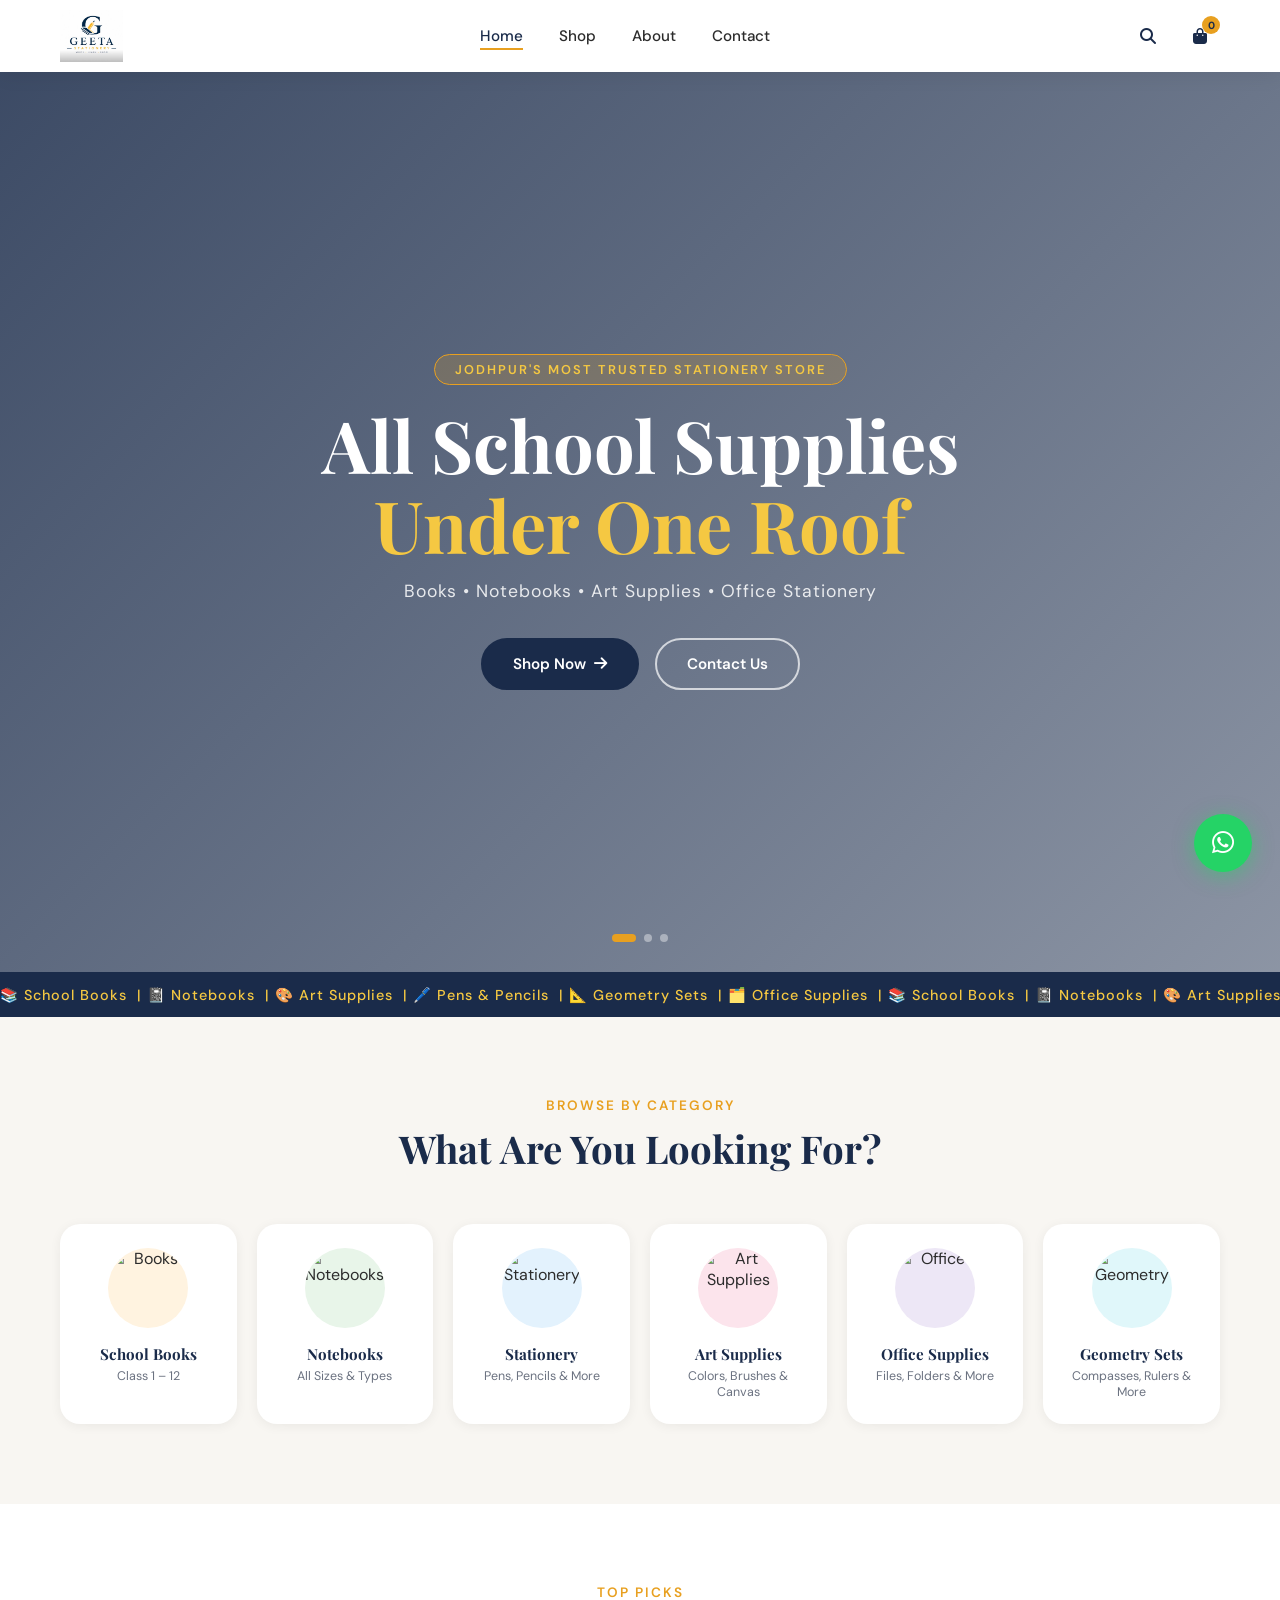
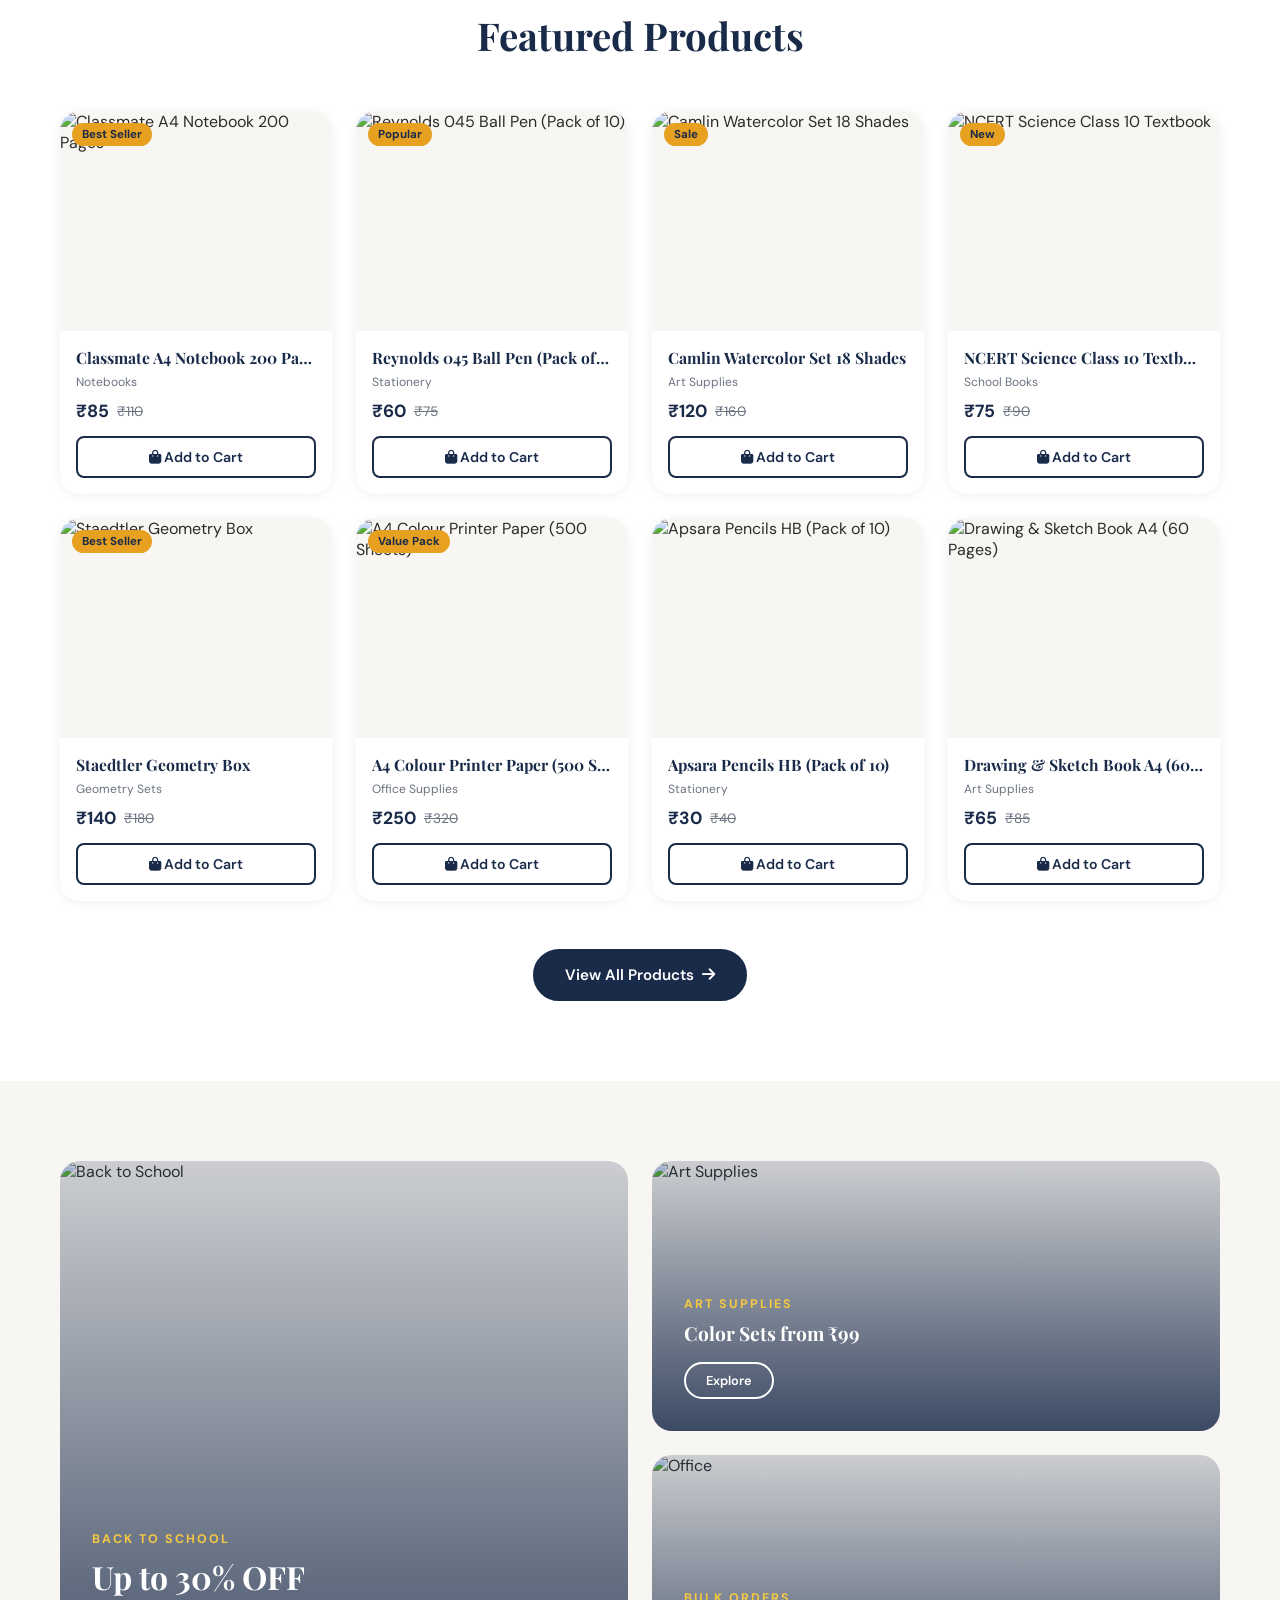
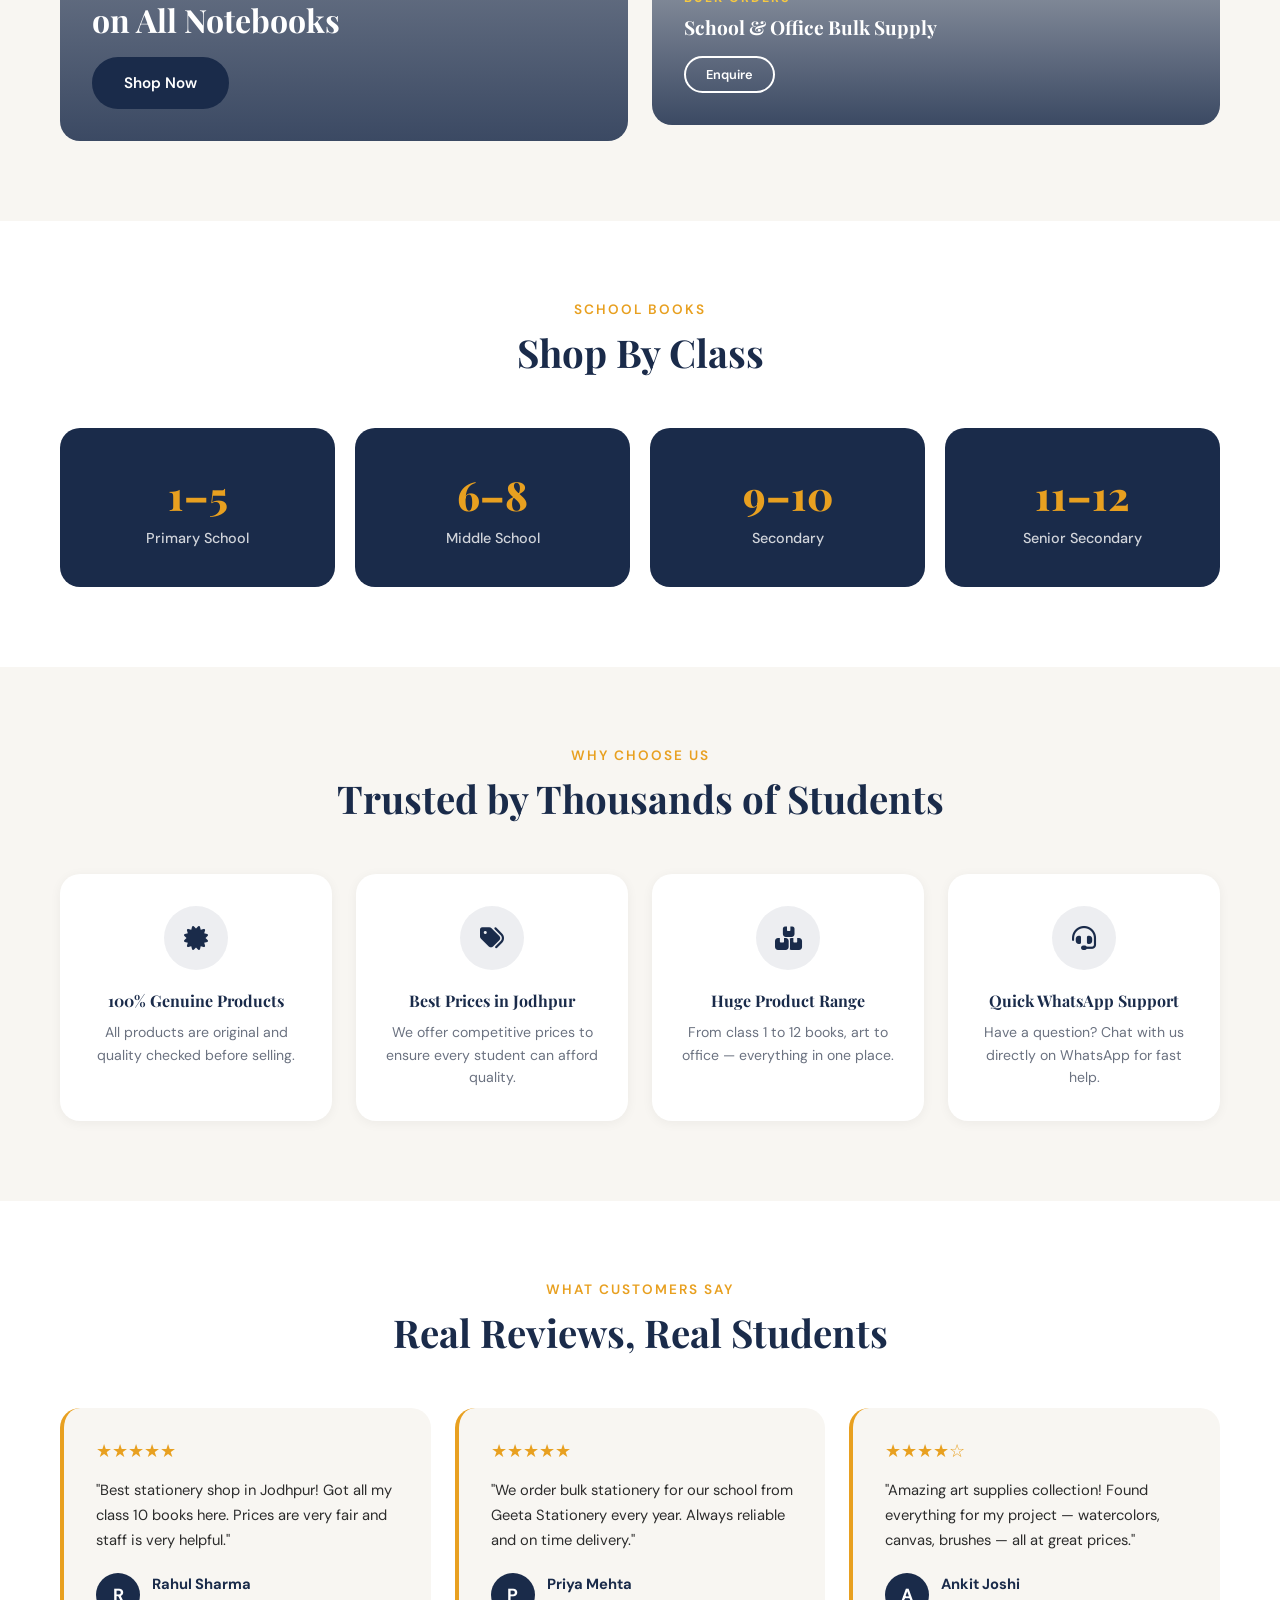
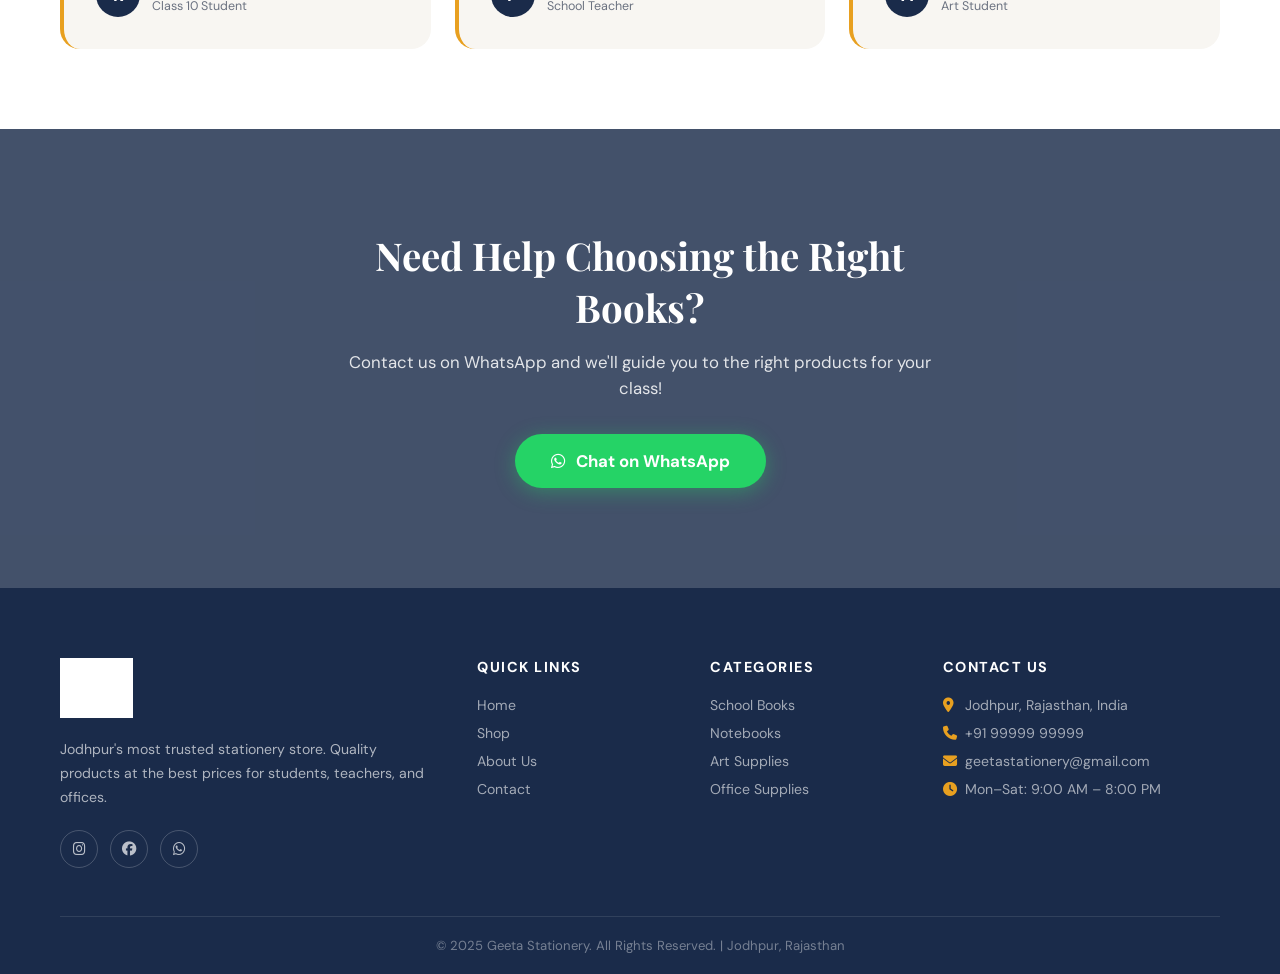
==== index.html @ 5570ed1f "Add files via upload" ====
<!DOCTYPE html>
<html lang="en">
<head>
  <meta charset="UTF-8" />
  <meta name="viewport" content="width=device-width, initial-scale=1.0"/>
  <title>Geeta Stationery – Write. Learn. Grow. | Jodhpur</title>
  <meta name="description" content="Geeta Stationery – Jodhpur's most trusted stationery shop. School books, notebooks, art supplies, office stationery and more. Visit us or order online!"/>
  <meta name="keywords" content="stationery shop Jodhpur, school books Jodhpur, notebooks, art supplies, office supplies near me, Geeta Stationery"/>
  <link rel="icon" href="images/logo.png" type="image/png"/>
  <link rel="stylesheet" href="css/style.css"/>
  <link href="https://fonts.googleapis.com/css2?family=Playfair+Display:wght@600;700;800&family=DM+Sans:wght@300;400;500;600&display=swap" rel="stylesheet"/>
  <link rel="stylesheet" href="https://cdnjs.cloudflare.com/ajax/libs/font-awesome/6.5.0/css/all.min.css"/>
</head>
<body>

<!-- ===== NAVBAR ===== -->
<header class="navbar" id="navbar">
  <div class="nav-container">
    <a href="index.html" class="nav-logo">
      <img src="images/logo.png" alt="Geeta Stationery Logo"/>
    </a>
    <nav class="nav-links" id="navLinks">
      <a href="index.html" class="active">Home</a>
      <a href="pages/shop.html">Shop</a>
      <a href="pages/about.html">About</a>
      <a href="pages/contact.html">Contact</a>
    </nav>
    <div class="nav-actions">
      <button class="search-btn" onclick="toggleSearch()"><i class="fas fa-search"></i></button>
      <a href="pages/shop.html" class="cart-btn"><i class="fas fa-shopping-bag"></i><span class="cart-count">0</span></a>
      <button class="hamburger" id="hamburger" onclick="toggleMenu()">
        <span></span><span></span><span></span>
      </button>
    </div>
  </div>
  <div class="search-bar" id="searchBar">
    <input type="text" placeholder="Search for notebooks, books, art supplies..." id="searchInput"/>
    <button onclick="doSearch()"><i class="fas fa-search"></i></button>
  </div>
</header>

<!-- ===== HERO SLIDER ===== -->
<section class="hero" id="hero">
  <div class="hero-slides">
    <div class="hero-slide active" style="background-image: url('https://images.unsplash.com/photo-1456735190827-d1262f71b8a3?w=1600&q=80')">
      <div class="slide-overlay"></div>
    </div>
    <div class="hero-slide" style="background-image: url('https://images.unsplash.com/photo-1588072432836-e10032774350?w=1600&q=80')">
      <div class="slide-overlay"></div>
    </div>
    <div class="hero-slide" style="background-image: url('https://images.unsplash.com/photo-1503676260728-1c00da094a0b?w=1600&q=80')">
      <div class="slide-overlay"></div>
    </div>
  </div>
  <div class="hero-content">
    <p class="hero-tag">Jodhpur's Most Trusted Stationery Store</p>
    <h1 class="hero-title">All School Supplies<br/><span>Under One Roof</span></h1>
    <p class="hero-sub">Books • Notebooks • Art Supplies • Office Stationery</p>
    <div class="hero-btns">
      <a href="pages/shop.html" class="btn-primary">Shop Now <i class="fas fa-arrow-right"></i></a>
      <a href="pages/contact.html" class="btn-outline">Contact Us</a>
    </div>
  </div>
  <div class="hero-dots" id="heroDots"></div>
</section>

<!-- ===== MARQUEE ===== -->
<div class="marquee-bar">
  <div class="marquee-track">
    <span>📚 School Books &nbsp;|&nbsp;</span>
    <span>📓 Notebooks &nbsp;|&nbsp;</span>
    <span>🎨 Art Supplies &nbsp;|&nbsp;</span>
    <span>🖊️ Pens & Pencils &nbsp;|&nbsp;</span>
    <span>📐 Geometry Sets &nbsp;|&nbsp;</span>
    <span>🗂️ Office Supplies &nbsp;|&nbsp;</span>
    <span>📚 School Books &nbsp;|&nbsp;</span>
    <span>📓 Notebooks &nbsp;|&nbsp;</span>
    <span>🎨 Art Supplies &nbsp;|&nbsp;</span>
    <span>🖊️ Pens & Pencils &nbsp;|&nbsp;</span>
    <span>📐 Geometry Sets &nbsp;|&nbsp;</span>
    <span>🗂️ Office Supplies &nbsp;|&nbsp;</span>
  </div>
</div>

<!-- ===== CATEGORIES ===== -->
<section class="section categories-section">
  <div class="container">
    <div class="section-head">
      <p class="section-tag">Browse By Category</p>
      <h2>What Are You Looking For?</h2>
    </div>
    <div class="categories-grid">
      <a href="pages/shop.html?cat=books" class="cat-card">
        <div class="cat-icon" style="background:#FFF3E0"><img src="https://images.unsplash.com/photo-1544716278-ca5e3f4abd8c?w=300&q=80" alt="Books"/></div>
        <h3>School Books</h3>
        <p>Class 1 – 12</p>
      </a>
      <a href="pages/shop.html?cat=notebooks" class="cat-card">
        <div class="cat-icon" style="background:#E8F5E9"><img src="https://images.unsplash.com/photo-1531346878377-a5be20888e57?w=300&q=80" alt="Notebooks"/></div>
        <h3>Notebooks</h3>
        <p>All Sizes & Types</p>
      </a>
      <a href="pages/shop.html?cat=stationery" class="cat-card">
        <div class="cat-icon" style="background:#E3F2FD"><img src="https://images.unsplash.com/photo-1497032628192-86f99bcd76bc?w=300&q=80" alt="Stationery"/></div>
        <h3>Stationery</h3>
        <p>Pens, Pencils & More</p>
      </a>
      <a href="pages/shop.html?cat=art" class="cat-card">
        <div class="cat-icon" style="background:#FCE4EC"><img src="https://images.unsplash.com/photo-1513364776144-60967b0f800f?w=300&q=80" alt="Art Supplies"/></div>
        <h3>Art Supplies</h3>
        <p>Colors, Brushes & Canvas</p>
      </a>
      <a href="pages/shop.html?cat=office" class="cat-card">
        <div class="cat-icon" style="background:#EDE7F6"><img src="https://images.unsplash.com/photo-1568992687947-868a62a9f521?w=300&q=80" alt="Office"/></div>
        <h3>Office Supplies</h3>
        <p>Files, Folders & More</p>
      </a>
      <a href="pages/shop.html?cat=geometry" class="cat-card">
        <div class="cat-icon" style="background:#E0F7FA"><img src="https://images.unsplash.com/photo-1509228627152-72ae9ae6848d?w=300&q=80" alt="Geometry"/></div>
        <h3>Geometry Sets</h3>
        <p>Compasses, Rulers & More</p>
      </a>
    </div>
  </div>
</section>

<!-- ===== FEATURED PRODUCTS ===== -->
<section class="section products-section">
  <div class="container">
    <div class="section-head">
      <p class="section-tag">Top Picks</p>
      <h2>Featured Products</h2>
    </div>
    <div class="products-grid" id="featuredProducts">
      <!-- JS rendered -->
    </div>
    <div class="center-btn">
      <a href="pages/shop.html" class="btn-primary">View All Products <i class="fas fa-arrow-right"></i></a>
    </div>
  </div>
</section>

<!-- ===== OFFERS BANNER ===== -->
<section class="offers-section">
  <div class="container">
    <div class="offers-grid">
      <div class="offer-card offer-big">
        <img src="https://images.unsplash.com/photo-1456735190827-d1262f71b8a3?w=800&q=80" alt="Back to School"/>
        <div class="offer-text">
          <p class="offer-tag">Back to School</p>
          <h2>Up to 30% OFF<br/>on All Notebooks</h2>
          <a href="pages/shop.html?cat=notebooks" class="btn-primary">Shop Now</a>
        </div>
      </div>
      <div class="offer-small-stack">
        <div class="offer-card offer-small">
          <img src="https://images.unsplash.com/photo-1513364776144-60967b0f800f?w=500&q=80" alt="Art Supplies"/>
          <div class="offer-text">
            <p class="offer-tag">Art Supplies</p>
            <h3>Color Sets from ₹99</h3>
            <a href="pages/shop.html?cat=art" class="btn-outline-sm">Explore</a>
          </div>
        </div>
        <div class="offer-card offer-small">
          <img src="https://images.unsplash.com/photo-1568992687947-868a62a9f521?w=500&q=80" alt="Office"/>
          <div class="offer-text">
            <p class="offer-tag">Bulk Orders</p>
            <h3>School & Office Bulk Supply</h3>
            <a href="pages/contact.html" class="btn-outline-sm">Enquire</a>
          </div>
        </div>
      </div>
    </div>
  </div>
</section>

<!-- ===== CLASS-WISE SECTION ===== -->
<section class="section class-section">
  <div class="container">
    <div class="section-head">
      <p class="section-tag">School Books</p>
      <h2>Shop By Class</h2>
    </div>
    <div class="class-grid">
      <a href="pages/shop.html?class=1-5" class="class-card">
        <span class="class-num">1–5</span>
        <p>Primary School</p>
      </a>
      <a href="pages/shop.html?class=6-8" class="class-card">
        <span class="class-num">6–8</span>
        <p>Middle School</p>
      </a>
      <a href="pages/shop.html?class=9-10" class="class-card">
        <span class="class-num">9–10</span>
        <p>Secondary</p>
      </a>
      <a href="pages/shop.html?class=11-12" class="class-card">
        <span class="class-num">11–12</span>
        <p>Senior Secondary</p>
      </a>
    </div>
  </div>
</section>

<!-- ===== WHY CHOOSE US ===== -->
<section class="section trust-section">
  <div class="container">
    <div class="section-head">
      <p class="section-tag">Why Choose Us</p>
      <h2>Trusted by Thousands of Students</h2>
    </div>
    <div class="trust-grid">
      <div class="trust-card">
        <div class="trust-icon"><i class="fas fa-certificate"></i></div>
        <h3>100% Genuine Products</h3>
        <p>All products are original and quality checked before selling.</p>
      </div>
      <div class="trust-card">
        <div class="trust-icon"><i class="fas fa-tags"></i></div>
        <h3>Best Prices in Jodhpur</h3>
        <p>We offer competitive prices to ensure every student can afford quality.</p>
      </div>
      <div class="trust-card">
        <div class="trust-icon"><i class="fas fa-boxes"></i></div>
        <h3>Huge Product Range</h3>
        <p>From class 1 to 12 books, art to office — everything in one place.</p>
      </div>
      <div class="trust-card">
        <div class="trust-icon"><i class="fas fa-headset"></i></div>
        <h3>Quick WhatsApp Support</h3>
        <p>Have a question? Chat with us directly on WhatsApp for fast help.</p>
      </div>
    </div>
  </div>
</section>

<!-- ===== TESTIMONIALS ===== -->
<section class="section testimonials-section">
  <div class="container">
    <div class="section-head">
      <p class="section-tag">What Customers Say</p>
      <h2>Real Reviews, Real Students</h2>
    </div>
    <div class="testimonials-grid">
      <div class="testimonial-card">
        <div class="stars">★★★★★</div>
        <p>"Best stationery shop in Jodhpur! Got all my class 10 books here. Prices are very fair and staff is very helpful."</p>
        <div class="reviewer"><div class="avatar">R</div><div><strong>Rahul Sharma</strong><span>Class 10 Student</span></div></div>
      </div>
      <div class="testimonial-card">
        <div class="stars">★★★★★</div>
        <p>"We order bulk stationery for our school from Geeta Stationery every year. Always reliable and on time delivery."</p>
        <div class="reviewer"><div class="avatar">P</div><div><strong>Priya Mehta</strong><span>School Teacher</span></div></div>
      </div>
      <div class="testimonial-card">
        <div class="stars">★★★★☆</div>
        <p>"Amazing art supplies collection! Found everything for my project — watercolors, canvas, brushes — all at great prices."</p>
        <div class="reviewer"><div class="avatar">A</div><div><strong>Ankit Joshi</strong><span>Art Student</span></div></div>
      </div>
    </div>
  </div>
</section>

<!-- ===== CTA BANNER ===== -->
<section class="cta-section">
  <div class="cta-bg" style="background-image:url('https://images.unsplash.com/photo-1588072432836-e10032774350?w=1400&q=80')">
    <div class="cta-overlay"></div>
    <div class="cta-content">
      <h2>Need Help Choosing the Right Books?</h2>
      <p>Contact us on WhatsApp and we'll guide you to the right products for your class!</p>
      <a href="https://wa.me/919999999999" class="btn-whatsapp" target="_blank"><i class="fab fa-whatsapp"></i> Chat on WhatsApp</a>
    </div>
  </div>
</section>

<!-- ===== FOOTER ===== -->
<footer class="footer">
  <div class="container">
    <div class="footer-grid">
      <div class="footer-brand">
        <img src="images/logo.png" alt="Geeta Stationery" class="footer-logo"/>
        <p>Jodhpur's most trusted stationery store. Quality products at the best prices for students, teachers, and offices.</p>
        <div class="social-links">
          <a href="#"><i class="fab fa-instagram"></i></a>
          <a href="#"><i class="fab fa-facebook"></i></a>
          <a href="https://wa.me/919999999999"><i class="fab fa-whatsapp"></i></a>
        </div>
      </div>
      <div class="footer-col">
        <h4>Quick Links</h4>
        <a href="index.html">Home</a>
        <a href="pages/shop.html">Shop</a>
        <a href="pages/about.html">About Us</a>
        <a href="pages/contact.html">Contact</a>
      </div>
      <div class="footer-col">
        <h4>Categories</h4>
        <a href="pages/shop.html?cat=books">School Books</a>
        <a href="pages/shop.html?cat=notebooks">Notebooks</a>
        <a href="pages/shop.html?cat=art">Art Supplies</a>
        <a href="pages/shop.html?cat=office">Office Supplies</a>
      </div>
      <div class="footer-col">
        <h4>Contact Us</h4>
        <p><i class="fas fa-map-marker-alt"></i> Jodhpur, Rajasthan, India</p>
        <p><i class="fas fa-phone"></i> +91 99999 99999</p>
        <p><i class="fas fa-envelope"></i> geetastationery@gmail.com</p>
        <p><i class="fas fa-clock"></i> Mon–Sat: 9:00 AM – 8:00 PM</p>
      </div>
    </div>
    <div class="footer-bottom">
      <p>© 2025 Geeta Stationery. All Rights Reserved. | Jodhpur, Rajasthan</p>
    </div>
  </div>
</footer>

<!-- WhatsApp Float Button -->
<a href="https://wa.me/919999999999" class="whatsapp-float" target="_blank" title="Chat on WhatsApp">
  <i class="fab fa-whatsapp"></i>
</a>

<script src="js/products.js"></script>
<script src="js/main.js"></script>
</body>
</html>
---- css/style.css ----
/* ===== GEETA STATIONERY - MAIN STYLESHEET ===== */
@import url('https://fonts.googleapis.com/css2?family=Playfair+Display:wght@600;700;800&family=DM+Sans:wght@300;400;500;600&display=swap');

:root {
  --navy: #1A2B4A;
  --gold: #E8A020;
  --gold-light: #F5C842;
  --white: #FFFFFF;
  --off-white: #F8F6F2;
  --text: #2C2C2C;
  --text-light: #6B7280;
  --border: #E5E7EB;
  --shadow: 0 4px 24px rgba(26,43,74,0.10);
  --shadow-hover: 0 12px 40px rgba(26,43,74,0.18);
  --radius: 12px;
  --radius-lg: 20px;
}

*, *::before, *::after { box-sizing: border-box; margin: 0; padding: 0; }

html { scroll-behavior: smooth; }

body {
  font-family: 'DM Sans', sans-serif;
  color: var(--text);
  background: var(--white);
  overflow-x: hidden;
}

h1, h2, h3, h4 { font-family: 'Playfair Display', serif; color: var(--navy); }
a { text-decoration: none; color: inherit; }
img { max-width: 100%; display: block; }
.container { max-width: 1200px; margin: 0 auto; padding: 0 20px; }
.section { padding: 80px 0; }
.section-head { text-align: center; margin-bottom: 50px; }
.section-head h2 { font-size: clamp(1.8rem, 3vw, 2.4rem); color: var(--navy); }
.section-tag { color: var(--gold); font-weight: 600; font-size: 0.85rem; letter-spacing: 2px; text-transform: uppercase; margin-bottom: 8px; }
.center-btn { text-align: center; margin-top: 48px; }

/* ===== BUTTONS ===== */
.btn-primary {
  display: inline-flex; align-items: center; gap: 8px;
  background: var(--navy); color: var(--white);
  padding: 14px 30px; border-radius: 50px;
  font-weight: 600; font-size: 0.95rem;
  transition: all 0.3s ease;
  border: 2px solid var(--navy);
}
.btn-primary:hover { background: var(--gold); border-color: var(--gold); color: var(--navy); transform: translateY(-2px); box-shadow: var(--shadow-hover); }

.btn-outline {
  display: inline-flex; align-items: center; gap: 8px;
  background: transparent; color: var(--white);
  padding: 14px 30px; border-radius: 50px;
  font-weight: 600; font-size: 0.95rem;
  border: 2px solid rgba(255,255,255,0.7);
  transition: all 0.3s ease;
}
.btn-outline:hover { background: var(--white); color: var(--navy); }

.btn-outline-sm {
  display: inline-block; padding: 8px 20px;
  border: 2px solid var(--white); color: var(--white); border-radius: 50px;
  font-weight: 600; font-size: 0.8rem; transition: all 0.3s;
}
.btn-outline-sm:hover { background: var(--white); color: var(--navy); }

.btn-whatsapp {
  display: inline-flex; align-items: center; gap: 10px;
  background: #25D366; color: var(--white);
  padding: 16px 36px; border-radius: 50px;
  font-weight: 700; font-size: 1.05rem;
  transition: all 0.3s; box-shadow: 0 4px 20px rgba(37,211,102,0.4);
}
.btn-whatsapp:hover { transform: translateY(-3px); box-shadow: 0 8px 30px rgba(37,211,102,0.5); }

/* ===== NAVBAR ===== */
.navbar {
  position: fixed; top: 0; left: 0; right: 0; z-index: 1000;
  background: var(--white);
  box-shadow: 0 2px 20px rgba(0,0,0,0.08);
  transition: all 0.3s ease;
}
.navbar.scrolled { box-shadow: 0 4px 30px rgba(0,0,0,0.12); }
.nav-container {
  max-width: 1200px; margin: 0 auto; padding: 0 20px;
  display: flex; align-items: center; justify-content: space-between;
  height: 72px;
}
.nav-logo img { height: 52px; width: auto; object-fit: contain; }
.nav-links { display: flex; gap: 36px; align-items: center; }
.nav-links a {
  font-weight: 500; color: var(--text); font-size: 0.95rem;
  position: relative; transition: color 0.3s;
}
.nav-links a::after {
  content: ''; position: absolute; bottom: -4px; left: 0; right: 100%;
  height: 2px; background: var(--gold); transition: right 0.3s;
}
.nav-links a:hover::after, .nav-links a.active::after { right: 0; }
.nav-links a:hover, .nav-links a.active { color: var(--navy); }
.nav-actions { display: flex; gap: 12px; align-items: center; }
.search-btn, .cart-btn {
  background: none; border: none; cursor: pointer;
  width: 40px; height: 40px; border-radius: 50%;
  display: flex; align-items: center; justify-content: center;
  color: var(--navy); font-size: 1rem; transition: all 0.3s;
  position: relative;
}
.search-btn:hover, .cart-btn:hover { background: var(--off-white); }
.cart-count {
  position: absolute; top: 0; right: 0;
  background: var(--gold); color: var(--navy);
  font-size: 0.65rem; font-weight: 700;
  width: 18px; height: 18px; border-radius: 50%;
  display: flex; align-items: center; justify-content: center;
}
.hamburger { display: none; flex-direction: column; gap: 5px; background: none; border: none; cursor: pointer; padding: 5px; }
.hamburger span { width: 24px; height: 2px; background: var(--navy); border-radius: 2px; transition: all 0.3s; }
.search-bar {
  background: var(--off-white); padding: 12px 20px;
  display: none; align-items: center; gap: 12px;
  border-top: 1px solid var(--border);
}
.search-bar.open { display: flex; }
.search-bar input {
  flex: 1; border: none; background: none;
  font-size: 1rem; font-family: 'DM Sans', sans-serif;
  outline: none; color: var(--text);
}
.search-bar button { background: none; border: none; cursor: pointer; color: var(--navy); font-size: 1.1rem; }

/* ===== HERO ===== */
.hero {
  position: relative; height: 100vh; min-height: 600px;
  display: flex; align-items: center; justify-content: center;
  overflow: hidden; margin-top: 72px;
}
.hero-slides { position: absolute; inset: 0; }
.hero-slide {
  position: absolute; inset: 0;
  background-size: cover; background-position: center;
  opacity: 0; transition: opacity 1s ease;
}
.hero-slide.active { opacity: 1; }
.slide-overlay { position: absolute; inset: 0; background: linear-gradient(135deg, rgba(26,43,74,0.85) 0%, rgba(26,43,74,0.5) 100%); }
.hero-content {
  position: relative; z-index: 2; text-align: center;
  color: var(--white); max-width: 700px; padding: 0 20px;
  animation: heroFadeUp 1s ease forwards;
}
@keyframes heroFadeUp {
  from { opacity: 0; transform: translateY(40px); }
  to { opacity: 1; transform: translateY(0); }
}
.hero-tag {
  display: inline-block; background: rgba(232,160,32,0.2);
  border: 1px solid var(--gold); color: var(--gold-light);
  padding: 6px 20px; border-radius: 50px; font-size: 0.8rem;
  font-weight: 600; letter-spacing: 2px; text-transform: uppercase; margin-bottom: 20px;
}
.hero-title {
  font-size: clamp(2.4rem, 6vw, 4.5rem); color: var(--white);
  line-height: 1.1; margin-bottom: 16px;
}
.hero-title span { color: var(--gold-light); }
.hero-sub { font-size: 1.1rem; color: rgba(255,255,255,0.85); margin-bottom: 36px; letter-spacing: 1px; }
.hero-btns { display: flex; gap: 16px; justify-content: center; flex-wrap: wrap; }
.hero-dots {
  position: absolute; bottom: 30px; left: 50%; transform: translateX(-50%);
  z-index: 3; display: flex; gap: 8px;
}
.hero-dot {
  width: 8px; height: 8px; border-radius: 50%;
  background: rgba(255,255,255,0.4); cursor: pointer; transition: all 0.3s; border: none;
}
.hero-dot.active { background: var(--gold); width: 24px; border-radius: 4px; }

/* ===== MARQUEE ===== */
.marquee-bar { background: var(--navy); padding: 12px 0; overflow: hidden; }
.marquee-track {
  display: inline-flex; white-space: nowrap;
  animation: marquee 20s linear infinite;
  color: var(--gold-light); font-weight: 500; font-size: 0.9rem; letter-spacing: 1px;
}
@keyframes marquee { from { transform: translateX(0); } to { transform: translateX(-50%); } }

/* ===== CATEGORIES ===== */
.categories-section { background: var(--off-white); }
.categories-grid {
  display: grid; grid-template-columns: repeat(6, 1fr); gap: 20px;
}
.cat-card {
  background: var(--white); border-radius: var(--radius-lg);
  padding: 24px 16px; text-align: center;
  transition: all 0.3s ease; box-shadow: 0 2px 12px rgba(0,0,0,0.06);
  cursor: pointer;
}
.cat-card:hover { transform: translateY(-6px); box-shadow: var(--shadow-hover); }
.cat-icon {
  width: 80px; height: 80px; border-radius: 50%;
  overflow: hidden; margin: 0 auto 16px;
}
.cat-icon img { width: 100%; height: 100%; object-fit: cover; }
.cat-card h3 { font-size: 0.95rem; color: var(--navy); margin-bottom: 4px; }
.cat-card p { font-size: 0.78rem; color: var(--text-light); }

/* ===== PRODUCTS GRID ===== */
.products-grid {
  display: grid; grid-template-columns: repeat(4, 1fr); gap: 24px;
}
.product-card {
  background: var(--white); border-radius: var(--radius-lg);
  overflow: hidden; box-shadow: 0 2px 12px rgba(0,0,0,0.06);
  transition: all 0.3s ease; cursor: pointer;
}
.product-card:hover { transform: translateY(-6px); box-shadow: var(--shadow-hover); }
.product-img {
  position: relative; overflow: hidden; height: 220px; background: var(--off-white);
}
.product-img img { width: 100%; height: 100%; object-fit: cover; transition: transform 0.4s ease; }
.product-card:hover .product-img img { transform: scale(1.06); }
.product-badge {
  position: absolute; top: 12px; left: 12px;
  background: var(--gold); color: var(--navy); font-weight: 700;
  font-size: 0.72rem; padding: 4px 10px; border-radius: 50px;
}
.product-info { padding: 16px; }
.product-info h3 { font-size: 0.98rem; margin-bottom: 6px; color: var(--navy); white-space: nowrap; overflow: hidden; text-overflow: ellipsis; }
.product-info .cat-label { font-size: 0.75rem; color: var(--text-light); margin-bottom: 10px; }
.product-price { display: flex; align-items: center; gap: 8px; margin-bottom: 14px; }
.price-now { font-size: 1.1rem; font-weight: 700; color: var(--navy); }
.price-old { font-size: 0.85rem; color: var(--text-light); text-decoration: line-through; }
.add-cart-btn {
  width: 100%; padding: 10px; border: 2px solid var(--navy);
  border-radius: 8px; background: none; color: var(--navy);
  font-weight: 600; font-size: 0.88rem; cursor: pointer; transition: all 0.3s;
  font-family: 'DM Sans', sans-serif;
}
.add-cart-btn:hover { background: var(--navy); color: var(--white); }

/* ===== OFFERS ===== */
.offers-section { background: var(--off-white); padding: 80px 0; }
.offers-grid { display: grid; grid-template-columns: 1fr 1fr; gap: 24px; }
.offer-card {
  position: relative; border-radius: var(--radius-lg); overflow: hidden;
  min-height: 280px;
}
.offer-big { min-height: 580px; }
.offer-card img { width: 100%; height: 100%; object-fit: cover; position: absolute; inset: 0; }
.offer-card::after { content: ''; position: absolute; inset: 0; background: linear-gradient(to top, rgba(26,43,74,0.85), rgba(26,43,74,0.2)); }
.offer-text {
  position: absolute; bottom: 0; left: 0; right: 0;
  padding: 32px; z-index: 1; color: var(--white);
}
.offer-tag { color: var(--gold-light); font-size: 0.78rem; font-weight: 700; letter-spacing: 2px; text-transform: uppercase; margin-bottom: 8px; }
.offer-text h2 { font-size: clamp(1.5rem, 2.5vw, 2rem); color: var(--white); margin-bottom: 16px; }
.offer-text h3 { font-size: 1.2rem; color: var(--white); margin-bottom: 16px; }
.offer-small-stack { display: flex; flex-direction: column; gap: 24px; }
.offer-small { min-height: 270px; }

/* ===== CLASS SECTION ===== */
.class-section { background: var(--white); }
.class-grid { display: grid; grid-template-columns: repeat(4, 1fr); gap: 20px; }
.class-card {
  background: var(--navy); border-radius: var(--radius-lg);
  padding: 40px 20px; text-align: center;
  transition: all 0.3s; cursor: pointer;
}
.class-card:hover { background: var(--gold); transform: translateY(-4px); }
.class-card:hover .class-num { color: var(--navy); }
.class-card:hover p { color: var(--navy); }
.class-num { font-family: 'Playfair Display', serif; font-size: 2.5rem; color: var(--gold); display: block; margin-bottom: 8px; font-weight: 800; }
.class-card p { color: rgba(255,255,255,0.8); font-size: 0.9rem; font-weight: 500; }

/* ===== TRUST ===== */
.trust-section { background: var(--off-white); }
.trust-grid { display: grid; grid-template-columns: repeat(4, 1fr); gap: 24px; }
.trust-card {
  background: var(--white); border-radius: var(--radius-lg);
  padding: 32px 24px; text-align: center;
  box-shadow: 0 2px 12px rgba(0,0,0,0.05); transition: all 0.3s;
}
.trust-card:hover { box-shadow: var(--shadow-hover); transform: translateY(-4px); }
.trust-icon {
  width: 64px; height: 64px; border-radius: 50%;
  background: rgba(26,43,74,0.08); display: flex; align-items: center; justify-content: center;
  margin: 0 auto 20px; font-size: 1.5rem; color: var(--navy);
}
.trust-card h3 { font-size: 1rem; margin-bottom: 10px; }
.trust-card p { font-size: 0.88rem; color: var(--text-light); line-height: 1.6; }

/* ===== TESTIMONIALS ===== */
.testimonials-section { background: var(--white); }
.testimonials-grid { display: grid; grid-template-columns: repeat(3, 1fr); gap: 24px; }
.testimonial-card {
  background: var(--off-white); border-radius: var(--radius-lg);
  padding: 32px; border-left: 4px solid var(--gold);
  transition: all 0.3s;
}
.testimonial-card:hover { box-shadow: var(--shadow-hover); transform: translateY(-4px); }
.stars { color: var(--gold); font-size: 1.1rem; margin-bottom: 16px; }
.testimonial-card > p { color: var(--text); line-height: 1.7; font-size: 0.92rem; margin-bottom: 20px; }
.reviewer { display: flex; align-items: center; gap: 12px; }
.avatar {
  width: 44px; height: 44px; border-radius: 50%;
  background: var(--navy); color: var(--white);
  display: flex; align-items: center; justify-content: center;
  font-weight: 700; font-size: 1.1rem; flex-shrink: 0;
}
.reviewer strong { display: block; font-size: 0.92rem; color: var(--navy); }
.reviewer span { font-size: 0.78rem; color: var(--text-light); }

/* ===== CTA ===== */
.cta-section { position: relative; }
.cta-bg { position: relative; padding: 100px 20px; }
.cta-overlay { position: absolute; inset: 0; background: rgba(26,43,74,0.82); }
.cta-content { position: relative; z-index: 1; text-align: center; color: var(--white); max-width: 600px; margin: 0 auto; }
.cta-content h2 { font-size: clamp(1.6rem, 3vw, 2.5rem); color: var(--white); margin-bottom: 16px; }
.cta-content p { margin-bottom: 32px; color: rgba(255,255,255,0.85); font-size: 1.05rem; line-height: 1.6; }

/* ===== FOOTER ===== */
.footer { background: var(--navy); color: rgba(255,255,255,0.85); padding: 70px 0 0; }
.footer-grid { display: grid; grid-template-columns: 2fr 1fr 1fr 1.5fr; gap: 48px; padding-bottom: 48px; border-bottom: 1px solid rgba(255,255,255,0.1); }
.footer-logo { height: 60px; margin-bottom: 20px; filter: brightness(0) invert(1); }
.footer-brand p { font-size: 0.88rem; line-height: 1.7; color: rgba(255,255,255,0.65); }
.social-links { display: flex; gap: 12px; margin-top: 20px; }
.social-links a {
  width: 38px; height: 38px; border-radius: 50%;
  border: 1px solid rgba(255,255,255,0.2); display: flex; align-items: center; justify-content: center;
  color: rgba(255,255,255,0.7); font-size: 0.9rem; transition: all 0.3s;
}
.social-links a:hover { background: var(--gold); border-color: var(--gold); color: var(--navy); }
.footer-col h4 { font-size: 0.9rem; font-family: 'DM Sans', sans-serif; font-weight: 700; letter-spacing: 1.5px; text-transform: uppercase; color: var(--white); margin-bottom: 20px; }
.footer-col a, .footer-col p {
  display: block; font-size: 0.88rem; color: rgba(255,255,255,0.6);
  margin-bottom: 10px; transition: color 0.3s;
}
.footer-col a:hover { color: var(--gold); }
.footer-col p i { width: 18px; color: var(--gold); }
.footer-bottom { text-align: center; padding: 20px; font-size: 0.82rem; color: rgba(255,255,255,0.4); }

/* ===== WHATSAPP FLOAT ===== */
.whatsapp-float {
  position: fixed; bottom: 28px; right: 28px; z-index: 999;
  width: 58px; height: 58px; border-radius: 50%;
  background: #25D366; color: var(--white);
  display: flex; align-items: center; justify-content: center;
  font-size: 1.6rem; box-shadow: 0 4px 20px rgba(37,211,102,0.5);
  transition: all 0.3s; animation: pulse 2s infinite;
}
.whatsapp-float:hover { transform: scale(1.12); box-shadow: 0 6px 30px rgba(37,211,102,0.6); }
@keyframes pulse {
  0%, 100% { box-shadow: 0 4px 20px rgba(37,211,102,0.5); }
  50% { box-shadow: 0 4px 30px rgba(37,211,102,0.8); }
}

/* ===== SHOP PAGE ===== */
.page-hero {
  background: linear-gradient(135deg, var(--navy) 0%, #2a4a7f 100%);
  padding: 120px 0 60px; text-align: center; color: var(--white);
  margin-top: 72px;
}
.page-hero h1 { color: var(--white); font-size: clamp(2rem, 4vw, 3rem); }
.page-hero p { color: rgba(255,255,255,0.75); margin-top: 12px; }

.shop-layout { display: grid; grid-template-columns: 260px 1fr; gap: 32px; padding: 48px 0; }
.shop-sidebar { background: var(--white); border-radius: var(--radius-lg); padding: 28px; box-shadow: var(--shadow); height: fit-content; position: sticky; top: 90px; }
.sidebar-title { font-size: 1rem; color: var(--navy); margin-bottom: 16px; padding-bottom: 12px; border-bottom: 2px solid var(--border); }
.filter-group { margin-bottom: 28px; }
.filter-group label { font-size: 0.82rem; font-weight: 600; color: var(--text-light); letter-spacing: 1px; text-transform: uppercase; display: block; margin-bottom: 10px; }
.filter-btn {
  display: block; width: 100%; text-align: left; padding: 10px 14px;
  border: 1px solid var(--border); border-radius: 8px; margin-bottom: 6px;
  background: none; cursor: pointer; font-size: 0.88rem; transition: all 0.2s;
  font-family: 'DM Sans', sans-serif; color: var(--text);
}
.filter-btn:hover, .filter-btn.active { background: var(--navy); color: var(--white); border-color: var(--navy); }

.shop-main { }
.shop-toolbar {
  display: flex; align-items: center; justify-content: space-between;
  margin-bottom: 24px; flex-wrap: wrap; gap: 12px;
}
.results-count { font-size: 0.9rem; color: var(--text-light); }
.sort-select {
  padding: 10px 16px; border: 1px solid var(--border); border-radius: 8px;
  font-family: 'DM Sans', sans-serif; font-size: 0.88rem; color: var(--text);
  background: var(--white); cursor: pointer;
}
.shop-products-grid { display: grid; grid-template-columns: repeat(3, 1fr); gap: 20px; }

/* ===== ABOUT PAGE ===== */
.about-story { padding: 80px 0; }
.about-grid { display: grid; grid-template-columns: 1fr 1fr; gap: 64px; align-items: center; }
.about-img { border-radius: var(--radius-lg); overflow: hidden; box-shadow: var(--shadow-hover); }
.about-img img { width: 100%; height: 450px; object-fit: cover; }
.about-content h2 { font-size: 2.2rem; margin-bottom: 20px; }
.about-content p { line-height: 1.8; color: var(--text-light); margin-bottom: 16px; font-size: 0.95rem; }
.stat-row { display: flex; gap: 32px; margin-top: 32px; }
.stat-item h3 { font-size: 2rem; color: var(--gold); }
.stat-item p { font-size: 0.85rem; color: var(--text-light); }

/* ===== CONTACT PAGE ===== */
.contact-section { padding: 80px 0; }
.contact-grid { display: grid; grid-template-columns: 1fr 1.5fr; gap: 48px; }
.contact-info-cards { display: flex; flex-direction: column; gap: 20px; }
.contact-info-card {
  background: var(--off-white); border-radius: var(--radius); padding: 24px;
  display: flex; gap: 16px; align-items: flex-start;
}
.contact-info-icon {
  width: 48px; height: 48px; border-radius: 12px; background: var(--navy);
  display: flex; align-items: center; justify-content: center; color: var(--gold); font-size: 1.1rem; flex-shrink: 0;
}
.contact-info-card h4 { font-size: 0.88rem; font-family: 'DM Sans'; font-weight: 700; color: var(--navy); margin-bottom: 4px; text-transform: uppercase; letter-spacing: 1px; }
.contact-info-card p, .contact-info-card a { font-size: 0.9rem; color: var(--text-light); line-height: 1.6; }
.contact-form-box { background: var(--white); border-radius: var(--radius-lg); padding: 40px; box-shadow: var(--shadow); }
.form-title { font-size: 1.5rem; margin-bottom: 24px; }
.form-row { display: grid; grid-template-columns: 1fr 1fr; gap: 16px; }
.form-group { margin-bottom: 20px; }
.form-group label { display: block; font-size: 0.82rem; font-weight: 600; color: var(--text-light); margin-bottom: 8px; text-transform: uppercase; letter-spacing: 1px; }
.form-group input, .form-group textarea, .form-group select {
  width: 100%; padding: 12px 16px; border: 1.5px solid var(--border);
  border-radius: 10px; font-family: 'DM Sans'; font-size: 0.92rem;
  color: var(--text); background: var(--off-white); transition: border 0.3s;
  outline: none;
}
.form-group input:focus, .form-group textarea:focus, .form-group select:focus { border-color: var(--navy); background: var(--white); }
.form-group textarea { resize: vertical; min-height: 120px; }
.map-section { padding: 0 0 80px; }
.map-container { border-radius: var(--radius-lg); overflow: hidden; box-shadow: var(--shadow); }

/* ===== PRODUCT DETAIL ===== */
.product-detail-section { padding: 60px 0; }
.product-detail-grid { display: grid; grid-template-columns: 1fr 1fr; gap: 60px; }
.product-gallery .main-img { border-radius: var(--radius-lg); overflow: hidden; margin-bottom: 12px; }
.product-gallery .main-img img { width: 100%; height: 420px; object-fit: cover; }
.thumb-row { display: flex; gap: 10px; }
.thumb { width: 80px; height: 80px; border-radius: 10px; overflow: hidden; cursor: pointer; border: 2px solid transparent; transition: border 0.3s; }
.thumb:hover, .thumb.active { border-color: var(--navy); }
.thumb img { width: 100%; height: 100%; object-fit: cover; }
.product-detail-info h1 { font-size: 2rem; margin-bottom: 12px; }
.rating-row { display: flex; align-items: center; gap: 8px; margin-bottom: 20px; }
.rating-row .stars { color: var(--gold); }
.rating-row span { font-size: 0.88rem; color: var(--text-light); }
.detail-price { font-size: 2rem; font-weight: 700; color: var(--navy); margin-bottom: 20px; }
.detail-price .old { font-size: 1.1rem; color: var(--text-light); text-decoration: line-through; margin-left: 10px; }
.qty-row { display: flex; align-items: center; gap: 16px; margin: 24px 0; }
.qty-control { display: flex; align-items: center; gap: 0; border: 1.5px solid var(--border); border-radius: 10px; overflow: hidden; }
.qty-btn { width: 40px; height: 44px; background: none; border: none; font-size: 1.2rem; cursor: pointer; transition: background 0.2s; }
.qty-btn:hover { background: var(--off-white); }
.qty-num { width: 44px; text-align: center; font-weight: 600; font-size: 1rem; }
.detail-btns { display: flex; gap: 12px; flex-wrap: wrap; }
.btn-add-cart { flex: 1; padding: 14px; background: var(--navy); color: var(--white); border: none; border-radius: 10px; font-size: 1rem; font-weight: 600; cursor: pointer; transition: all 0.3s; font-family: 'DM Sans'; }
.btn-add-cart:hover { background: var(--gold); color: var(--navy); }
.btn-whatsapp-order { padding: 14px 24px; background: #25D366; color: var(--white); border: none; border-radius: 10px; font-size: 1rem; font-weight: 600; cursor: pointer; transition: all 0.3s; font-family: 'DM Sans'; display: flex; align-items: center; gap: 8px; }
.detail-meta { margin-top: 28px; padding-top: 20px; border-top: 1px solid var(--border); }
.detail-meta p { font-size: 0.88rem; color: var(--text-light); margin-bottom: 6px; }
.detail-meta strong { color: var(--navy); }

/* ===== CART TOAST ===== */
.cart-toast {
  position: fixed; bottom: 100px; right: 28px; z-index: 9999;
  background: var(--navy); color: var(--white); padding: 14px 24px;
  border-radius: 12px; font-size: 0.9rem; font-weight: 500;
  box-shadow: var(--shadow-hover); transform: translateY(20px); opacity: 0;
  transition: all 0.4s ease; pointer-events: none;
}
.cart-toast.show { transform: translateY(0); opacity: 1; }

/* ===== RESPONSIVE ===== */
@media (max-width: 1024px) {
  .categories-grid { grid-template-columns: repeat(3, 1fr); }
  .products-grid { grid-template-columns: repeat(3, 1fr); }
  .trust-grid { grid-template-columns: repeat(2, 1fr); }
  .footer-grid { grid-template-columns: 1fr 1fr; gap: 32px; }
  .shop-layout { grid-template-columns: 1fr; }
  .shop-sidebar { position: static; }
  .shop-products-grid { grid-template-columns: repeat(3, 1fr); }
}
@media (max-width: 768px) {
  .nav-links { display: none; flex-direction: column; position: absolute; top: 72px; left: 0; right: 0; background: var(--white); padding: 20px; box-shadow: 0 10px 30px rgba(0,0,0,0.1); gap: 4px; }
  .nav-links.open { display: flex; }
  .hamburger { display: flex; }
  .hero { min-height: 70vh; }
  .hero-title { font-size: 2.2rem; }
  .categories-grid { grid-template-columns: repeat(2, 1fr); }
  .products-grid { grid-template-columns: repeat(2, 1fr); }
  .offers-grid { grid-template-columns: 1fr; }
  .class-grid { grid-template-columns: repeat(2, 1fr); }
  .trust-grid { grid-template-columns: repeat(2, 1fr); }
  .testimonials-grid { grid-template-columns: 1fr; }
  .footer-grid { grid-template-columns: 1fr; }
  .about-grid { grid-template-columns: 1fr; }
  .contact-grid { grid-template-columns: 1fr; }
  .product-detail-grid { grid-template-columns: 1fr; }
  .shop-products-grid { grid-template-columns: repeat(2, 1fr); }
  .section { padding: 56px 0; }
  .form-row { grid-template-columns: 1fr; }
}
@media (max-width: 480px) {
  .categories-grid { grid-template-columns: repeat(2, 1fr); }
  .products-grid { grid-template-columns: 1fr; }
  .class-grid { grid-template-columns: repeat(2, 1fr); }
  .trust-grid { grid-template-columns: 1fr; }
  .shop-products-grid { grid-template-columns: 1fr; }
  .hero-btns { flex-direction: column; align-items: center; }
}
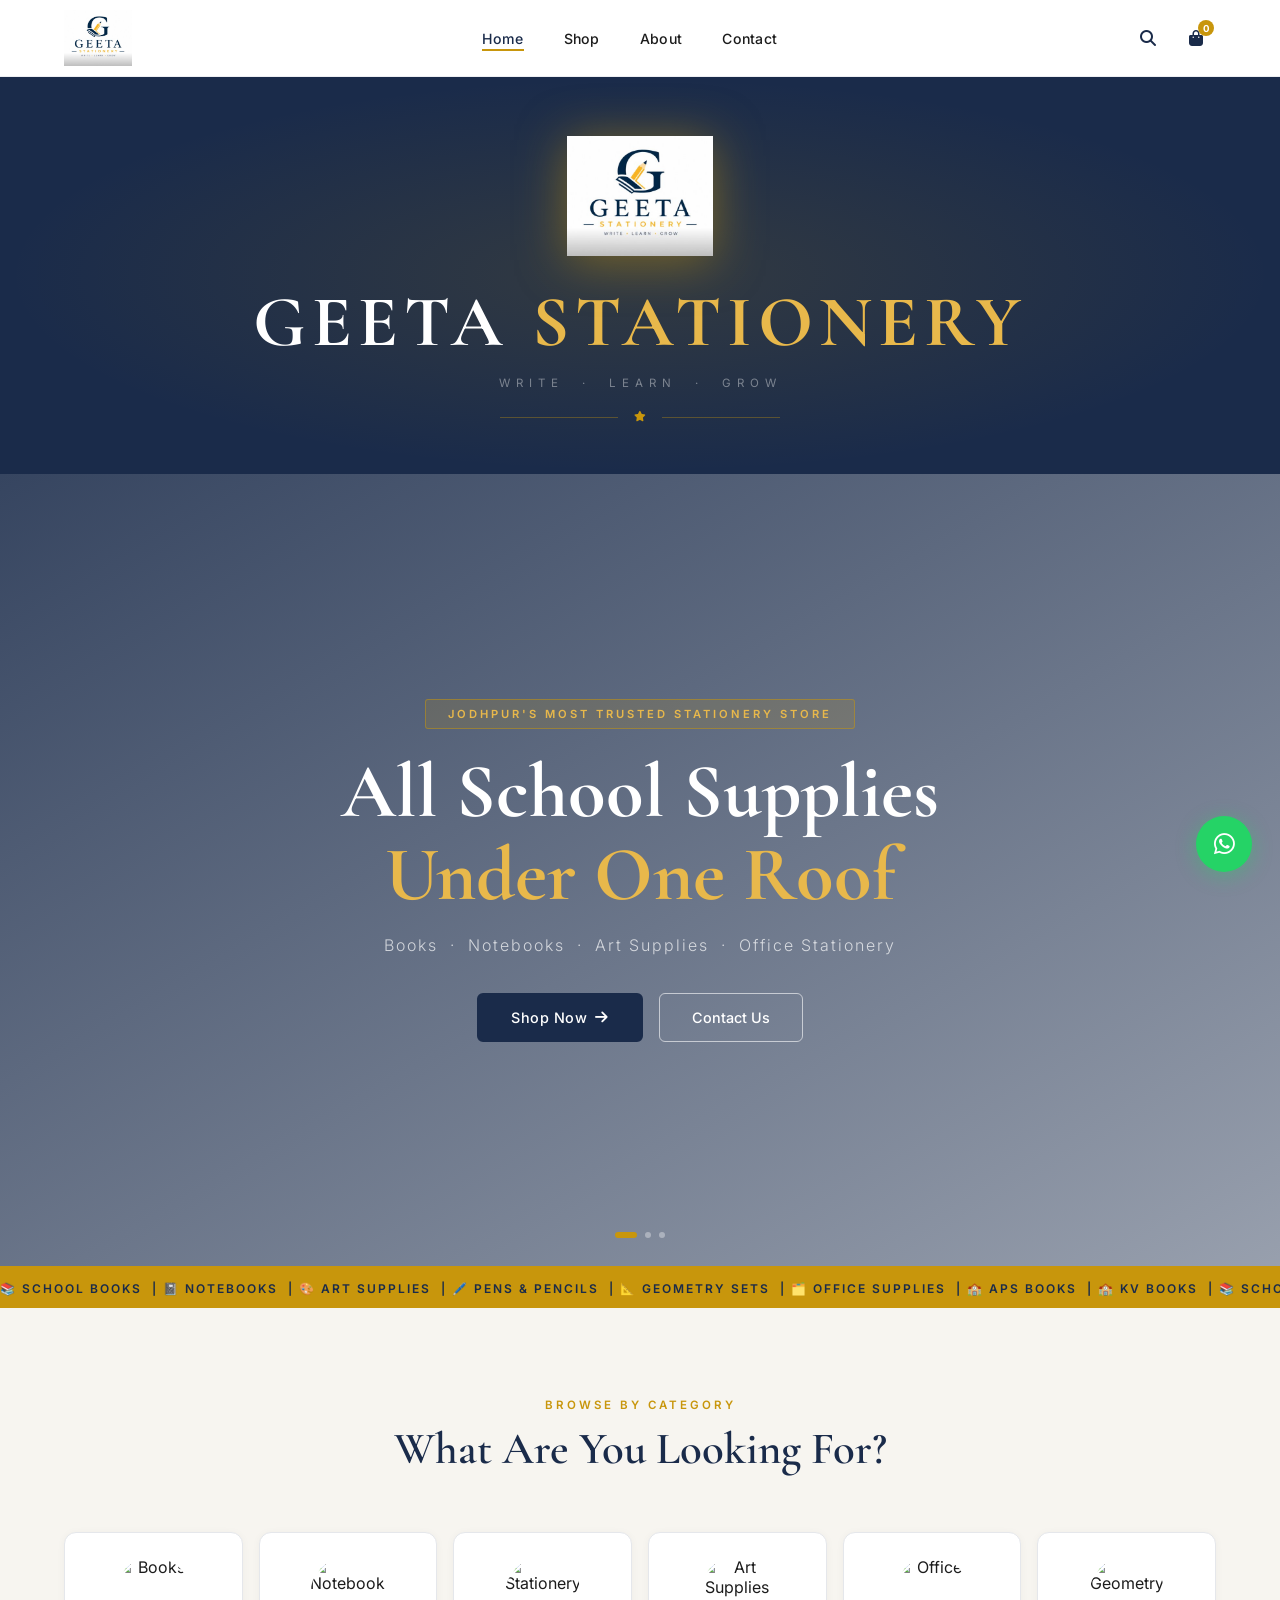
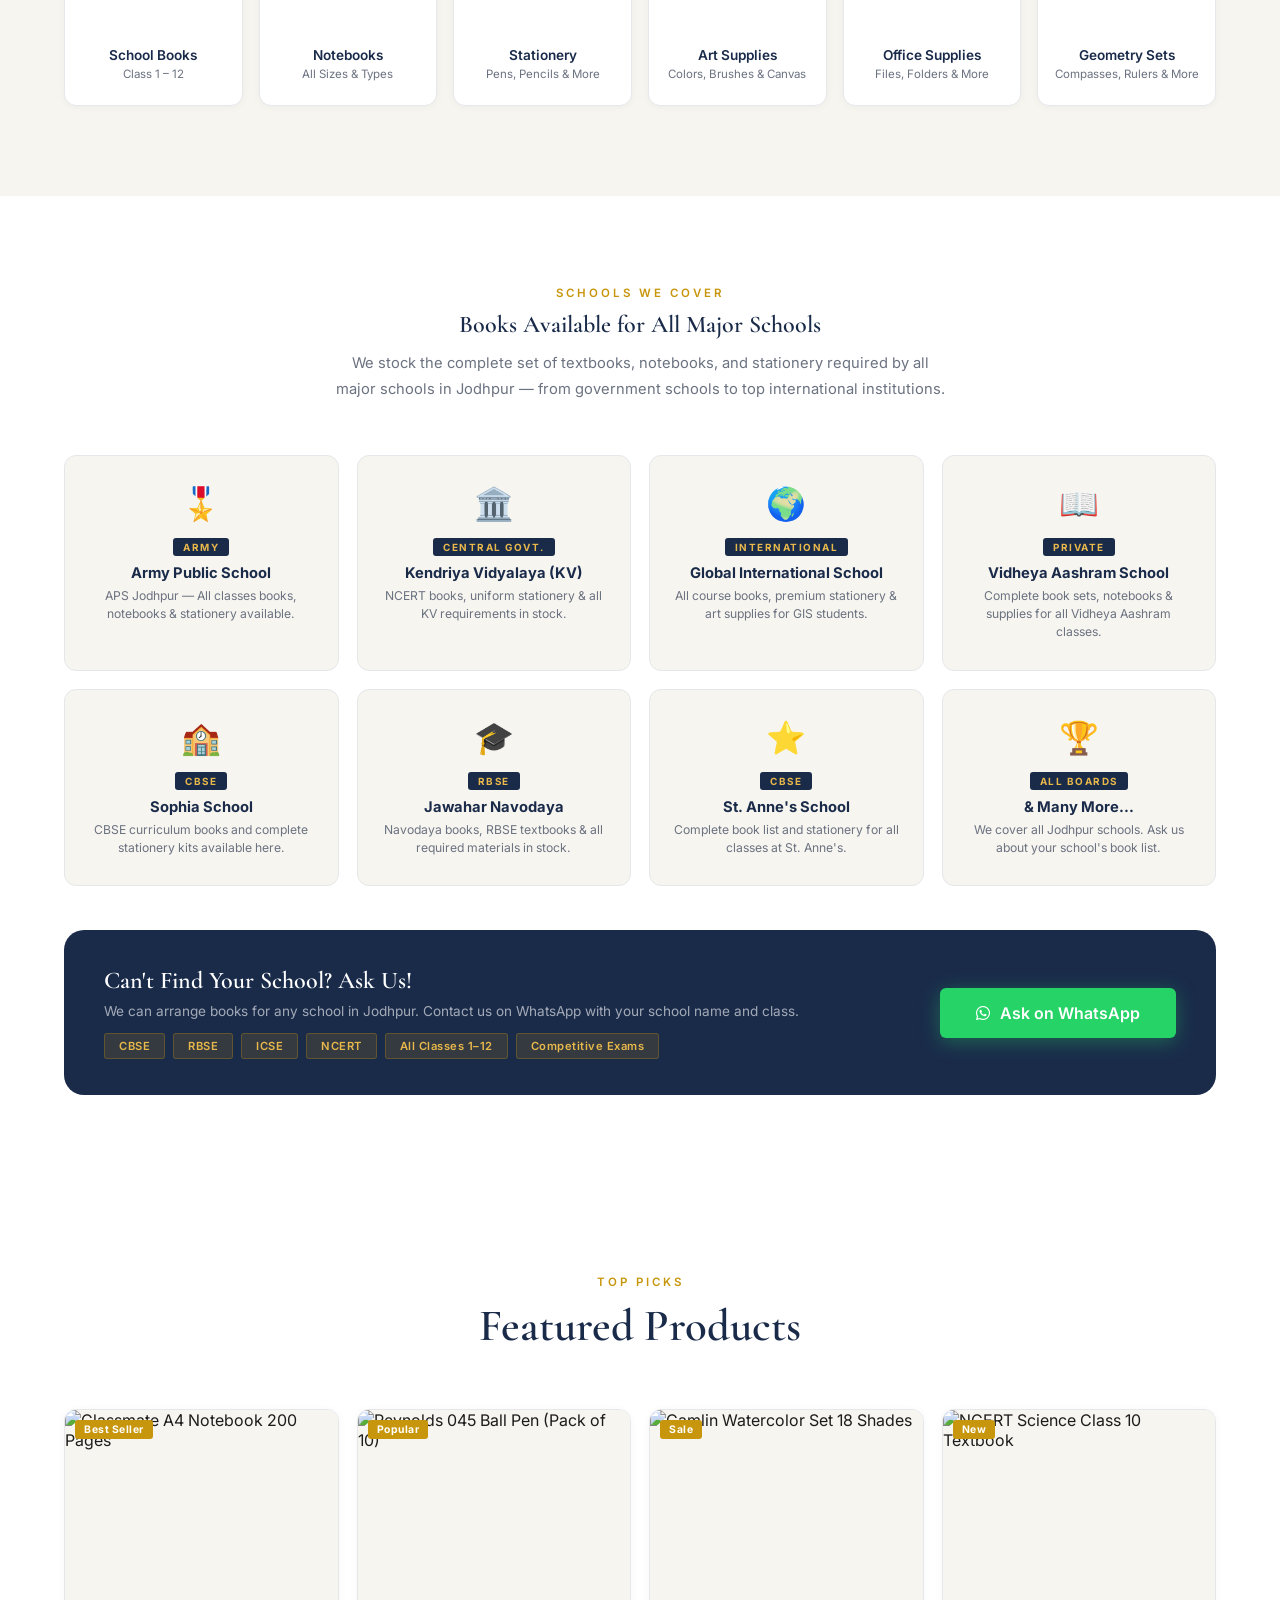
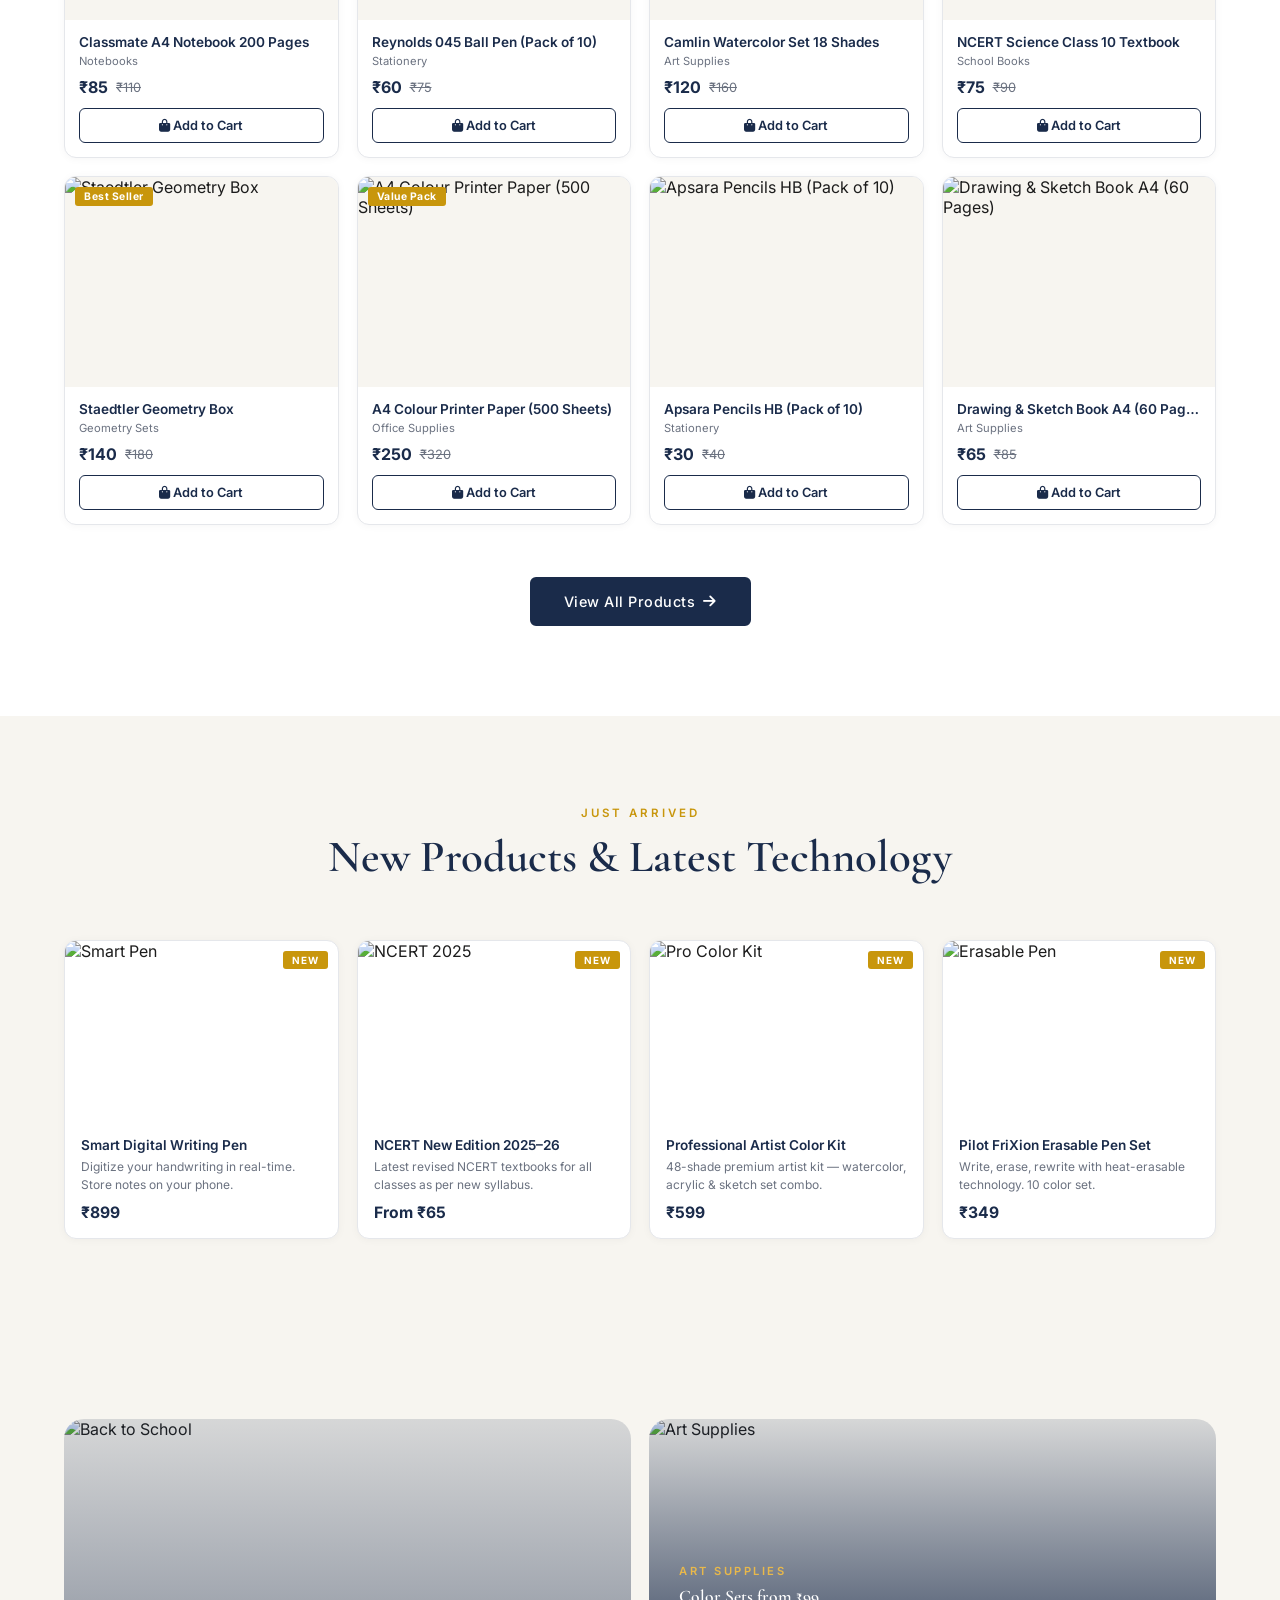
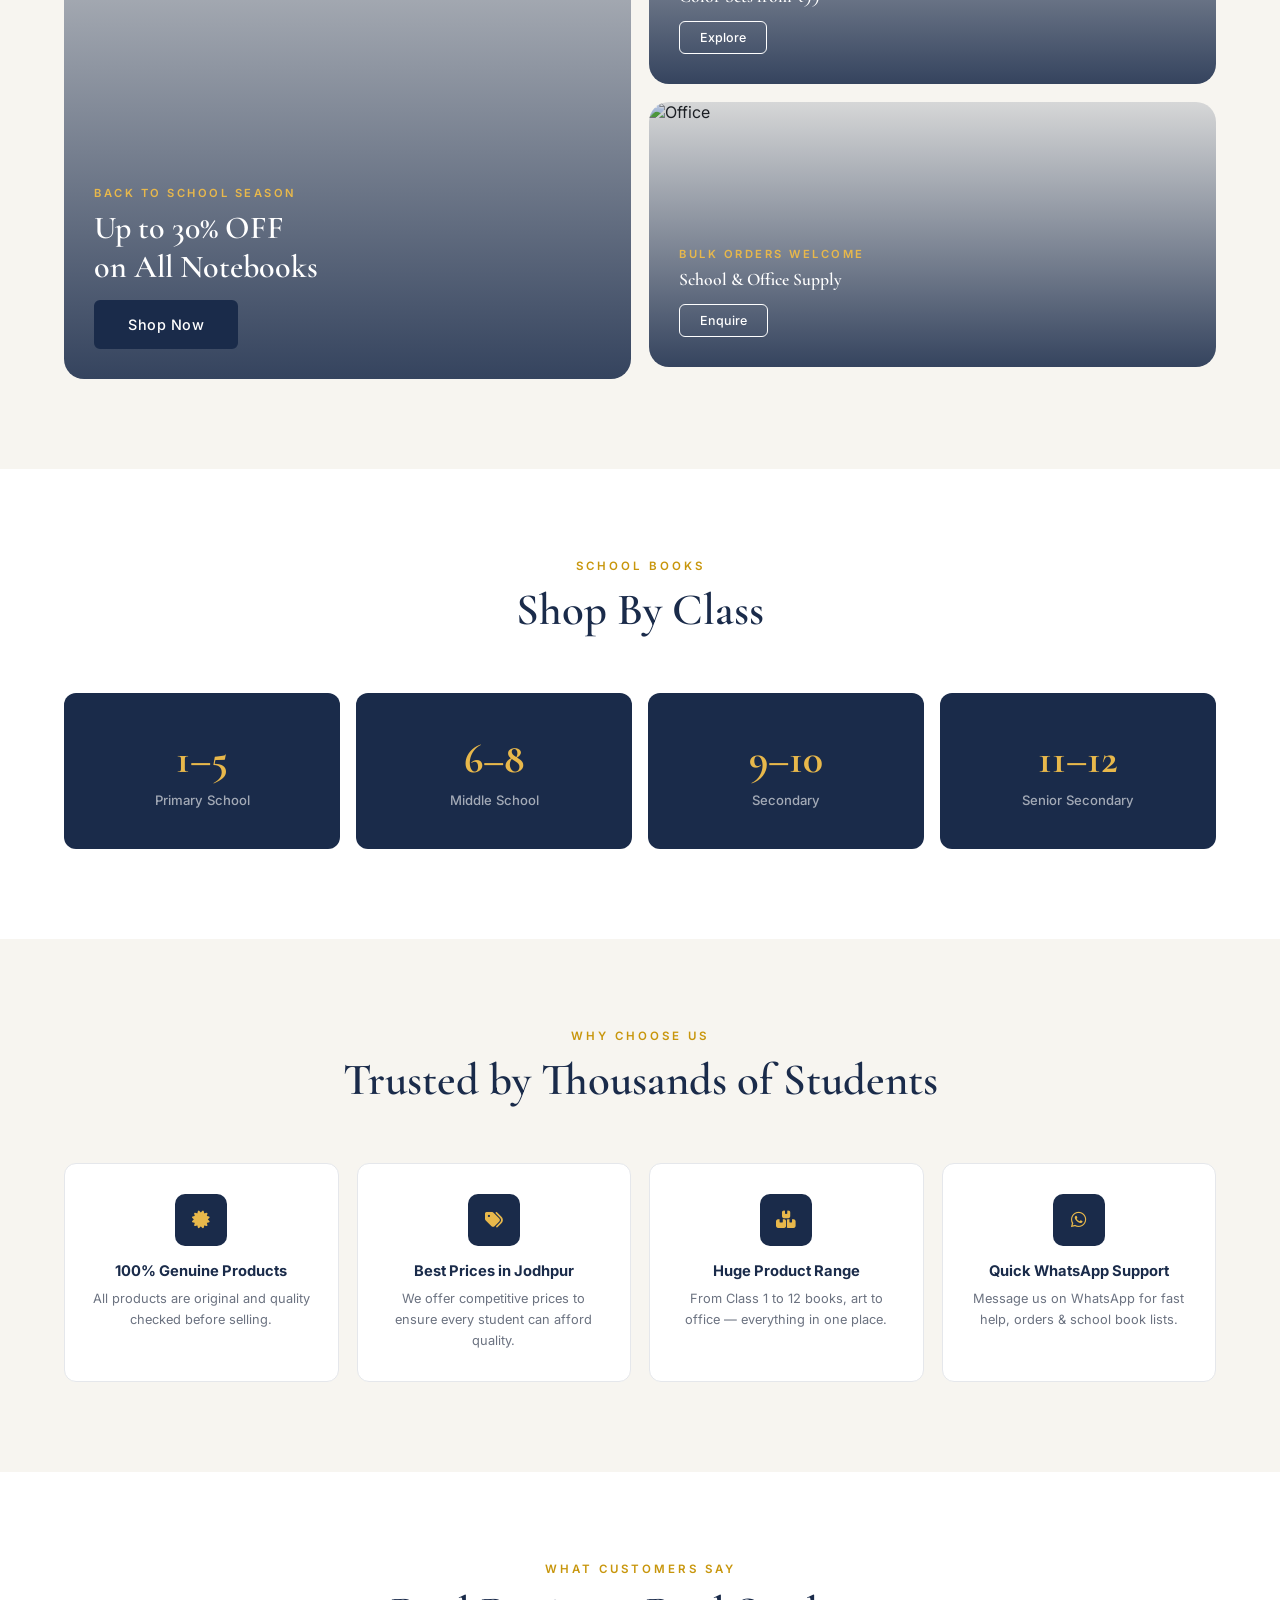
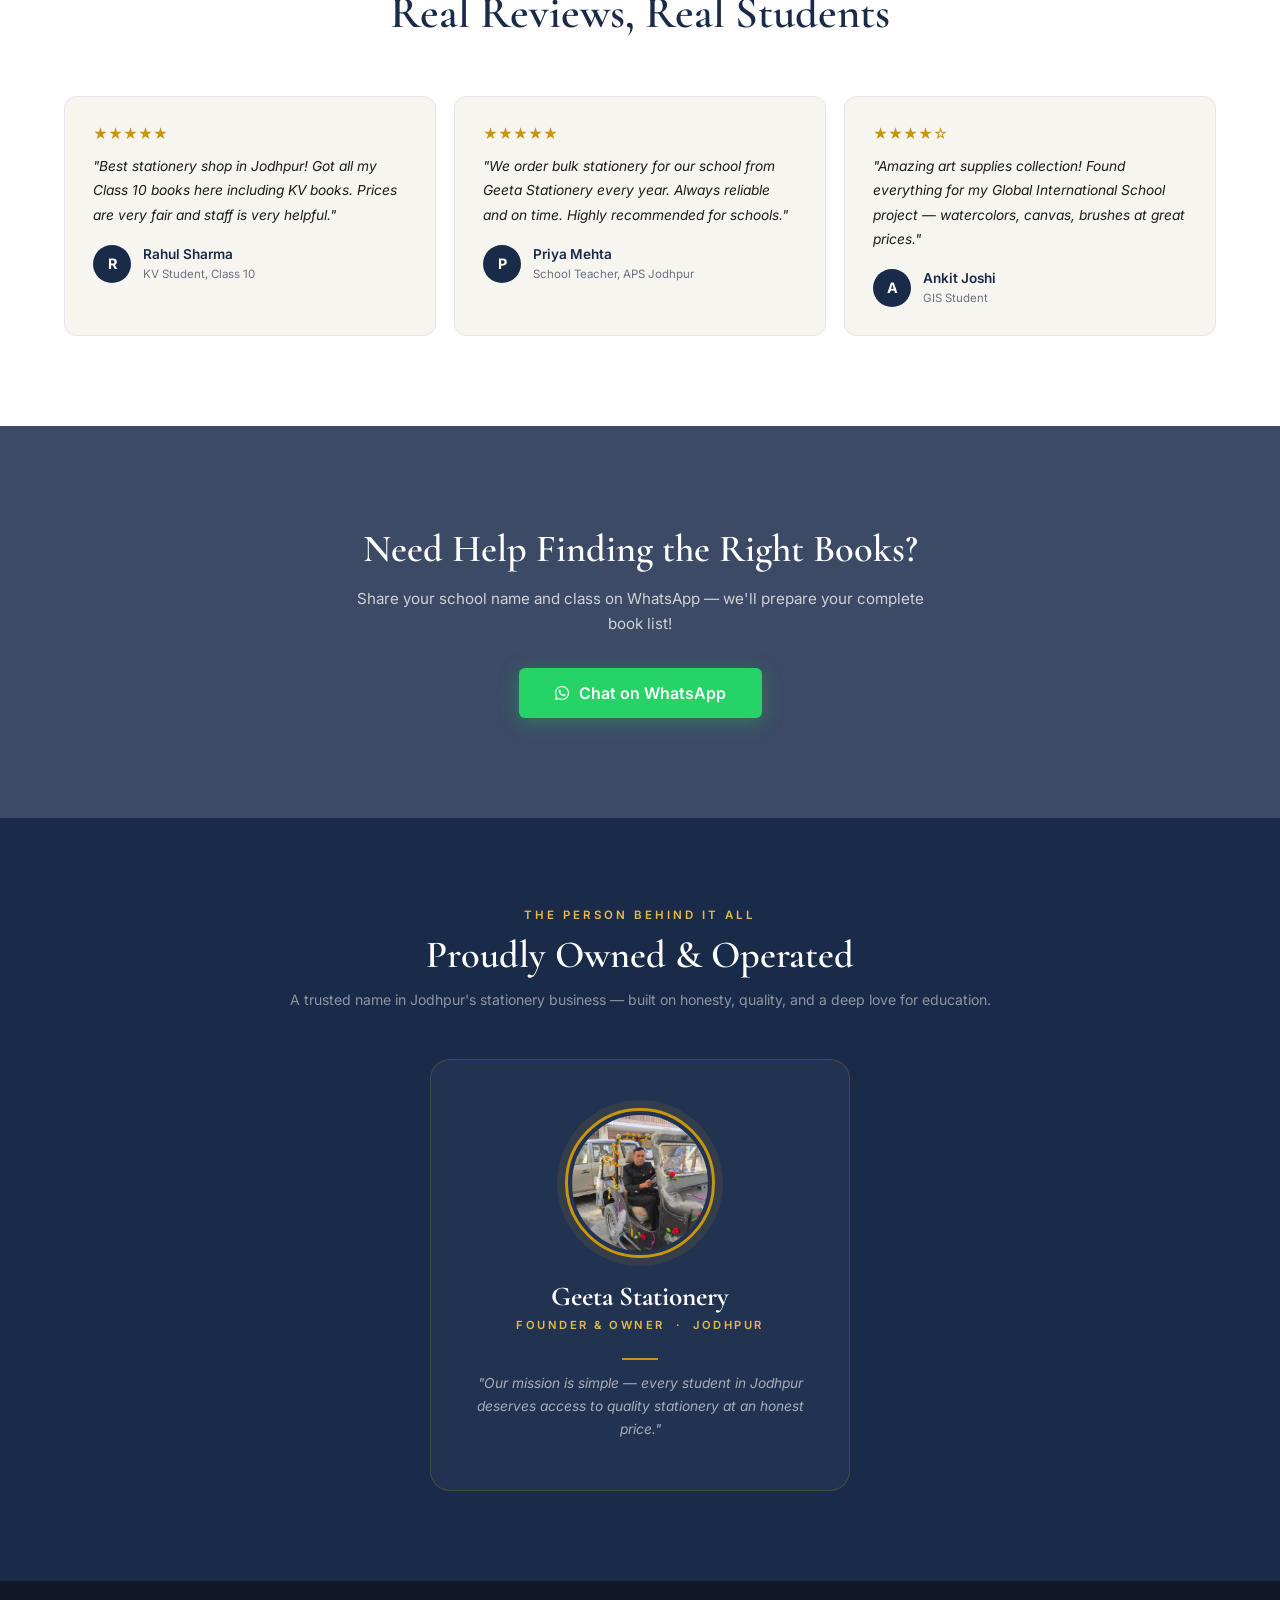
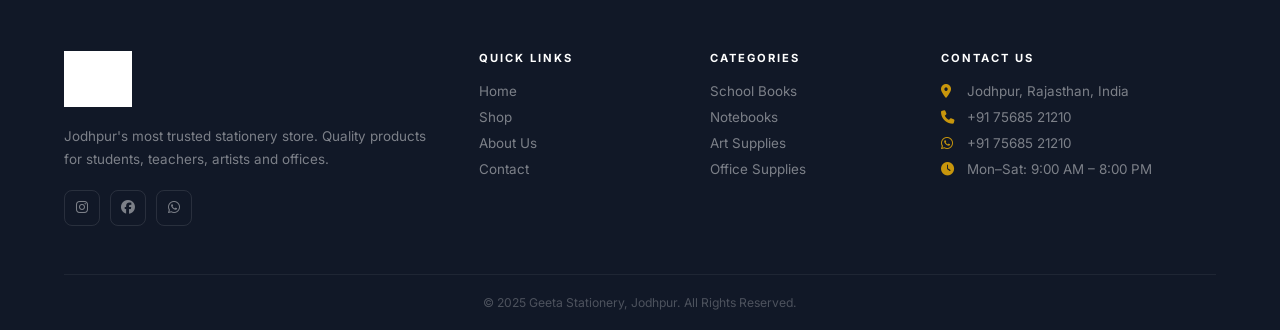
==== commit c336ab7c: "new owner image" ====
--- a/index.html
+++ b/index.html
@@ -1,19 +1,19 @@
 <!DOCTYPE html>
 <html lang="en">
 <head>
-  <meta charset="UTF-8" />
+  <meta charset="UTF-8"/>
   <meta name="viewport" content="width=device-width, initial-scale=1.0"/>
   <title>Geeta Stationery – Write. Learn. Grow. | Jodhpur</title>
-  <meta name="description" content="Geeta Stationery – Jodhpur's most trusted stationery shop. School books, notebooks, art supplies, office stationery and more. Visit us or order online!"/>
-  <meta name="keywords" content="stationery shop Jodhpur, school books Jodhpur, notebooks, art supplies, office supplies near me, Geeta Stationery"/>
+  <meta name="description" content="Geeta Stationery – Jodhpur's most trusted stationery shop. School books for APS, KV, Global International, Vidheya Aashram and all major schools. Notebooks, art supplies, office stationery and more."/>
+  <meta name="keywords" content="stationery shop Jodhpur, school books Jodhpur, APS books, KV books, Global International School books, Vidheya Aashram school, Geeta Stationery Jodhpur"/>
   <link rel="icon" href="images/logo.png" type="image/png"/>
   <link rel="stylesheet" href="css/style.css"/>
-  <link href="https://fonts.googleapis.com/css2?family=Playfair+Display:wght@600;700;800&family=DM+Sans:wght@300;400;500;600&display=swap" rel="stylesheet"/>
+  <link href="https://fonts.googleapis.com/css2?family=Cormorant+Garamond:wght@400;500;600;700&family=Inter:wght@300;400;500;600;700&display=swap" rel="stylesheet"/>
   <link rel="stylesheet" href="https://cdnjs.cloudflare.com/ajax/libs/font-awesome/6.5.0/css/all.min.css"/>
 </head>
 <body>
 
-<!-- ===== NAVBAR ===== -->
+<!-- NAVBAR -->
 <header class="navbar" id="navbar">
   <div class="nav-container">
     <a href="index.html" class="nav-logo">
@@ -28,34 +28,40 @@
     <div class="nav-actions">
       <button class="search-btn" onclick="toggleSearch()"><i class="fas fa-search"></i></button>
       <a href="pages/shop.html" class="cart-btn"><i class="fas fa-shopping-bag"></i><span class="cart-count">0</span></a>
-      <button class="hamburger" id="hamburger" onclick="toggleMenu()">
-        <span></span><span></span><span></span>
-      </button>
+      <button class="hamburger" id="hamburger" onclick="toggleMenu()"><span></span><span></span><span></span></button>
     </div>
   </div>
   <div class="search-bar" id="searchBar">
-    <input type="text" placeholder="Search for notebooks, books, art supplies..." id="searchInput"/>
+    <input type="text" placeholder="Search notebooks, books, art supplies..." id="searchInput"/>
     <button onclick="doSearch()"><i class="fas fa-search"></i></button>
   </div>
 </header>
+
+<!-- ===== LOGO HERO — First thing user sees ===== -->
+<div class="logo-hero">
+  <div class="logo-hero-inner">
+    <img src="images/logo.png" alt="Geeta Stationery" class="logo-hero-img"/>
+    <h1>GEETA <span>STATIONERY</span></h1>
+    <p class="logo-hero-tagline">Write &nbsp;·&nbsp; Learn &nbsp;·&nbsp; Grow</p>
+    <div class="logo-hero-divider">
+      <span></span>
+      <i class="fas fa-star"></i>
+      <span></span>
+    </div>
+  </div>
+</div>
 
 <!-- ===== HERO SLIDER ===== -->
 <section class="hero" id="hero">
   <div class="hero-slides">
-    <div class="hero-slide active" style="background-image: url('https://images.unsplash.com/photo-1456735190827-d1262f71b8a3?w=1600&q=80')">
-      <div class="slide-overlay"></div>
-    </div>
-    <div class="hero-slide" style="background-image: url('https://images.unsplash.com/photo-1588072432836-e10032774350?w=1600&q=80')">
-      <div class="slide-overlay"></div>
-    </div>
-    <div class="hero-slide" style="background-image: url('https://images.unsplash.com/photo-1503676260728-1c00da094a0b?w=1600&q=80')">
-      <div class="slide-overlay"></div>
-    </div>
+    <div class="hero-slide active" style="background-image:url('https://images.unsplash.com/photo-1456735190827-d1262f71b8a3?w=1600&q=80')"><div class="slide-overlay"></div></div>
+    <div class="hero-slide" style="background-image:url('https://images.unsplash.com/photo-1588072432836-e10032774350?w=1600&q=80')"><div class="slide-overlay"></div></div>
+    <div class="hero-slide" style="background-image:url('https://images.unsplash.com/photo-1503676260728-1c00da094a0b?w=1600&q=80')"><div class="slide-overlay"></div></div>
   </div>
   <div class="hero-content">
     <p class="hero-tag">Jodhpur's Most Trusted Stationery Store</p>
     <h1 class="hero-title">All School Supplies<br/><span>Under One Roof</span></h1>
-    <p class="hero-sub">Books • Notebooks • Art Supplies • Office Stationery</p>
+    <p class="hero-sub">Books &nbsp;·&nbsp; Notebooks &nbsp;·&nbsp; Art Supplies &nbsp;·&nbsp; Office Stationery</p>
     <div class="hero-btns">
       <a href="pages/shop.html" class="btn-primary">Shop Now <i class="fas fa-arrow-right"></i></a>
       <a href="pages/contact.html" class="btn-outline">Contact Us</a>
@@ -64,7 +70,7 @@
   <div class="hero-dots" id="heroDots"></div>
 </section>
 
-<!-- ===== MARQUEE ===== -->
+<!-- MARQUEE -->
 <div class="marquee-bar">
   <div class="marquee-track">
     <span>📚 School Books &nbsp;|&nbsp;</span>
@@ -73,81 +79,207 @@
     <span>🖊️ Pens & Pencils &nbsp;|&nbsp;</span>
     <span>📐 Geometry Sets &nbsp;|&nbsp;</span>
     <span>🗂️ Office Supplies &nbsp;|&nbsp;</span>
+    <span>🏫 APS Books &nbsp;|&nbsp;</span>
+    <span>🏫 KV Books &nbsp;|&nbsp;</span>
     <span>📚 School Books &nbsp;|&nbsp;</span>
     <span>📓 Notebooks &nbsp;|&nbsp;</span>
     <span>🎨 Art Supplies &nbsp;|&nbsp;</span>
     <span>🖊️ Pens & Pencils &nbsp;|&nbsp;</span>
     <span>📐 Geometry Sets &nbsp;|&nbsp;</span>
     <span>🗂️ Office Supplies &nbsp;|&nbsp;</span>
+    <span>🏫 APS Books &nbsp;|&nbsp;</span>
+    <span>🏫 KV Books &nbsp;|&nbsp;</span>
   </div>
 </div>
 
-<!-- ===== CATEGORIES ===== -->
+<!-- CATEGORIES -->
 <section class="section categories-section">
   <div class="container">
     <div class="section-head">
-      <p class="section-tag">Browse By Category</p>
+      <span class="section-tag">Browse By Category</span>
       <h2>What Are You Looking For?</h2>
     </div>
     <div class="categories-grid">
       <a href="pages/shop.html?cat=books" class="cat-card">
-        <div class="cat-icon" style="background:#FFF3E0"><img src="https://images.unsplash.com/photo-1544716278-ca5e3f4abd8c?w=300&q=80" alt="Books"/></div>
-        <h3>School Books</h3>
-        <p>Class 1 – 12</p>
+        <div class="cat-icon"><img src="https://images.unsplash.com/photo-1544716278-ca5e3f4abd8c?w=300&q=80" alt="Books"/></div>
+        <h3>School Books</h3><p>Class 1 – 12</p>
       </a>
       <a href="pages/shop.html?cat=notebooks" class="cat-card">
-        <div class="cat-icon" style="background:#E8F5E9"><img src="https://images.unsplash.com/photo-1531346878377-a5be20888e57?w=300&q=80" alt="Notebooks"/></div>
-        <h3>Notebooks</h3>
-        <p>All Sizes & Types</p>
+        <div class="cat-icon"><img src="https://images.unsplash.com/photo-1531346878377-a5be20888e57?w=300&q=80" alt="Notebooks"/></div>
+        <h3>Notebooks</h3><p>All Sizes & Types</p>
       </a>
       <a href="pages/shop.html?cat=stationery" class="cat-card">
-        <div class="cat-icon" style="background:#E3F2FD"><img src="https://images.unsplash.com/photo-1497032628192-86f99bcd76bc?w=300&q=80" alt="Stationery"/></div>
-        <h3>Stationery</h3>
-        <p>Pens, Pencils & More</p>
+        <div class="cat-icon"><img src="https://images.unsplash.com/photo-1497032628192-86f99bcd76bc?w=300&q=80" alt="Stationery"/></div>
+        <h3>Stationery</h3><p>Pens, Pencils & More</p>
       </a>
       <a href="pages/shop.html?cat=art" class="cat-card">
-        <div class="cat-icon" style="background:#FCE4EC"><img src="https://images.unsplash.com/photo-1513364776144-60967b0f800f?w=300&q=80" alt="Art Supplies"/></div>
-        <h3>Art Supplies</h3>
-        <p>Colors, Brushes & Canvas</p>
+        <div class="cat-icon"><img src="https://images.unsplash.com/photo-1513364776144-60967b0f800f?w=300&q=80" alt="Art Supplies"/></div>
+        <h3>Art Supplies</h3><p>Colors, Brushes & Canvas</p>
       </a>
       <a href="pages/shop.html?cat=office" class="cat-card">
-        <div class="cat-icon" style="background:#EDE7F6"><img src="https://images.unsplash.com/photo-1568992687947-868a62a9f521?w=300&q=80" alt="Office"/></div>
-        <h3>Office Supplies</h3>
-        <p>Files, Folders & More</p>
+        <div class="cat-icon"><img src="https://images.unsplash.com/photo-1568992687947-868a62a9f521?w=300&q=80" alt="Office"/></div>
+        <h3>Office Supplies</h3><p>Files, Folders & More</p>
       </a>
       <a href="pages/shop.html?cat=geometry" class="cat-card">
-        <div class="cat-icon" style="background:#E0F7FA"><img src="https://images.unsplash.com/photo-1509228627152-72ae9ae6848d?w=300&q=80" alt="Geometry"/></div>
-        <h3>Geometry Sets</h3>
-        <p>Compasses, Rulers & More</p>
-      </a>
-    </div>
-  </div>
-</section>
-
-<!-- ===== FEATURED PRODUCTS ===== -->
+        <div class="cat-icon"><img src="https://images.unsplash.com/photo-1509228627152-72ae9ae6848d?w=300&q=80" alt="Geometry"/></div>
+        <h3>Geometry Sets</h3><p>Compasses, Rulers & More</p>
+      </a>
+    </div>
+  </div>
+</section>
+
+<!-- ===== SCHOOLS WE COVER ===== -->
+<section class="section schools-section">
+  <div class="container">
+    <div class="schools-intro">
+      <span class="section-tag">Schools We Cover</span>
+      <h2>Books Available for All Major Schools</h2>
+      <p>We stock the complete set of textbooks, notebooks, and stationery required by all major schools in Jodhpur — from government schools to top international institutions.</p>
+    </div>
+    <div class="schools-grid">
+      <div class="school-card">
+        <div class="school-icon">🎖️</div>
+        <span class="school-badge">Army</span>
+        <h3>Army Public School</h3>
+        <p>APS Jodhpur — All classes books, notebooks & stationery available.</p>
+      </div>
+      <div class="school-card">
+        <div class="school-icon">🏛️</div>
+        <span class="school-badge">Central Govt.</span>
+        <h3>Kendriya Vidyalaya (KV)</h3>
+        <p>NCERT books, uniform stationery & all KV requirements in stock.</p>
+      </div>
+      <div class="school-card">
+        <div class="school-icon">🌍</div>
+        <span class="school-badge">International</span>
+        <h3>Global International School</h3>
+        <p>All course books, premium stationery & art supplies for GIS students.</p>
+      </div>
+      <div class="school-card">
+        <div class="school-icon">📖</div>
+        <span class="school-badge">Private</span>
+        <h3>Vidheya Aashram School</h3>
+        <p>Complete book sets, notebooks & supplies for all Vidheya Aashram classes.</p>
+      </div>
+      <div class="school-card">
+        <div class="school-icon">🏫</div>
+        <span class="school-badge">CBSE</span>
+        <h3>Sophia School</h3>
+        <p>CBSE curriculum books and complete stationery kits available here.</p>
+      </div>
+      <div class="school-card">
+        <div class="school-icon">🎓</div>
+        <span class="school-badge">RBSE</span>
+        <h3>Jawahar Navodaya</h3>
+        <p>Navodaya books, RBSE textbooks & all required materials in stock.</p>
+      </div>
+      <div class="school-card">
+        <div class="school-icon">⭐</div>
+        <span class="school-badge">CBSE</span>
+        <h3>St. Anne's School</h3>
+        <p>Complete book list and stationery for all classes at St. Anne's.</p>
+      </div>
+      <div class="school-card">
+        <div class="school-icon">🏆</div>
+        <span class="school-badge">All Boards</span>
+        <h3>& Many More...</h3>
+        <p>We cover all Jodhpur schools. Ask us about your school's book list.</p>
+      </div>
+    </div>
+
+    <!-- Schools Available Banner -->
+    <div class="schools-available-banner">
+      <div>
+        <h3>Can't Find Your School? Ask Us!</h3>
+        <p>We can arrange books for any school in Jodhpur. Contact us on WhatsApp with your school name and class.</p>
+        <div class="schools-tag-list">
+          <span class="schools-tag">CBSE</span>
+          <span class="schools-tag">RBSE</span>
+          <span class="schools-tag">ICSE</span>
+          <span class="schools-tag">NCERT</span>
+          <span class="schools-tag">All Classes 1–12</span>
+          <span class="schools-tag">Competitive Exams</span>
+        </div>
+      </div>
+      <div style="flex-shrink:0;">
+        <a href="https://wa.me/917568521210?text=Hi! I need books for my school." class="btn-whatsapp" target="_blank">
+          <i class="fab fa-whatsapp"></i> Ask on WhatsApp
+        </a>
+      </div>
+    </div>
+  </div>
+</section>
+
+<!-- FEATURED PRODUCTS -->
 <section class="section products-section">
   <div class="container">
     <div class="section-head">
-      <p class="section-tag">Top Picks</p>
+      <span class="section-tag">Top Picks</span>
       <h2>Featured Products</h2>
     </div>
-    <div class="products-grid" id="featuredProducts">
-      <!-- JS rendered -->
-    </div>
+    <div class="products-grid" id="featuredProducts"></div>
     <div class="center-btn">
       <a href="pages/shop.html" class="btn-primary">View All Products <i class="fas fa-arrow-right"></i></a>
     </div>
   </div>
 </section>
 
-<!-- ===== OFFERS BANNER ===== -->
+<!-- ===== NEW ARRIVALS ===== -->
+<section class="section new-arrivals-section">
+  <div class="container">
+    <div class="section-head">
+      <span class="section-tag">Just Arrived</span>
+      <h2>New Products & Latest Technology</h2>
+    </div>
+    <div class="arrivals-grid">
+      <div class="arrival-card">
+        <span class="new-tag">New</span>
+        <div class="arrival-img"><img src="https://images.unsplash.com/photo-1585069403769-5823fa1e09ab?w=400&q=80" alt="Smart Pen"/></div>
+        <div class="arrival-info">
+          <h3>Smart Digital Writing Pen</h3>
+          <p>Digitize your handwriting in real-time. Store notes on your phone.</p>
+          <span class="price">₹899</span>
+        </div>
+      </div>
+      <div class="arrival-card">
+        <span class="new-tag">New</span>
+        <div class="arrival-img"><img src="https://images.unsplash.com/photo-1523240795612-9a054b0db644?w=400&q=80" alt="NCERT 2025"/></div>
+        <div class="arrival-info">
+          <h3>NCERT New Edition 2025–26</h3>
+          <p>Latest revised NCERT textbooks for all classes as per new syllabus.</p>
+          <span class="price">From ₹65</span>
+        </div>
+      </div>
+      <div class="arrival-card">
+        <span class="new-tag">New</span>
+        <div class="arrival-img"><img src="https://images.unsplash.com/photo-1513542789411-b6a5d4f31634?w=400&q=80" alt="Pro Color Kit"/></div>
+        <div class="arrival-info">
+          <h3>Professional Artist Color Kit</h3>
+          <p>48-shade premium artist kit — watercolor, acrylic & sketch set combo.</p>
+          <span class="price">₹599</span>
+        </div>
+      </div>
+      <div class="arrival-card">
+        <span class="new-tag">New</span>
+        <div class="arrival-img"><img src="https://images.unsplash.com/photo-1544717302-de2939b7ef71?w=400&q=80" alt="Erasable Pen"/></div>
+        <div class="arrival-info">
+          <h3>Pilot FriXion Erasable Pen Set</h3>
+          <p>Write, erase, rewrite with heat-erasable technology. 10 color set.</p>
+          <span class="price">₹349</span>
+        </div>
+      </div>
+    </div>
+  </div>
+</section>
+
+<!-- OFFERS BANNER -->
 <section class="offers-section">
   <div class="container">
     <div class="offers-grid">
       <div class="offer-card offer-big">
         <img src="https://images.unsplash.com/photo-1456735190827-d1262f71b8a3?w=800&q=80" alt="Back to School"/>
         <div class="offer-text">
-          <p class="offer-tag">Back to School</p>
+          <p class="offer-tag">Back to School Season</p>
           <h2>Up to 30% OFF<br/>on All Notebooks</h2>
           <a href="pages/shop.html?cat=notebooks" class="btn-primary">Shop Now</a>
         </div>
@@ -164,8 +296,8 @@
         <div class="offer-card offer-small">
           <img src="https://images.unsplash.com/photo-1568992687947-868a62a9f521?w=500&q=80" alt="Office"/>
           <div class="offer-text">
-            <p class="offer-tag">Bulk Orders</p>
-            <h3>School & Office Bulk Supply</h3>
+            <p class="offer-tag">Bulk Orders Welcome</p>
+            <h3>School & Office Supply</h3>
             <a href="pages/contact.html" class="btn-outline-sm">Enquire</a>
           </div>
         </div>
@@ -174,39 +306,27 @@
   </div>
 </section>
 
-<!-- ===== CLASS-WISE SECTION ===== -->
+<!-- CLASS-WISE -->
 <section class="section class-section">
   <div class="container">
     <div class="section-head">
-      <p class="section-tag">School Books</p>
+      <span class="section-tag">School Books</span>
       <h2>Shop By Class</h2>
     </div>
     <div class="class-grid">
-      <a href="pages/shop.html?class=1-5" class="class-card">
-        <span class="class-num">1–5</span>
-        <p>Primary School</p>
-      </a>
-      <a href="pages/shop.html?class=6-8" class="class-card">
-        <span class="class-num">6–8</span>
-        <p>Middle School</p>
-      </a>
-      <a href="pages/shop.html?class=9-10" class="class-card">
-        <span class="class-num">9–10</span>
-        <p>Secondary</p>
-      </a>
-      <a href="pages/shop.html?class=11-12" class="class-card">
-        <span class="class-num">11–12</span>
-        <p>Senior Secondary</p>
-      </a>
-    </div>
-  </div>
-</section>
-
-<!-- ===== WHY CHOOSE US ===== -->
+      <a href="pages/shop.html?class=1-5" class="class-card"><span class="class-num">1–5</span><p>Primary School</p></a>
+      <a href="pages/shop.html?class=6-8" class="class-card"><span class="class-num">6–8</span><p>Middle School</p></a>
+      <a href="pages/shop.html?class=9-10" class="class-card"><span class="class-num">9–10</span><p>Secondary</p></a>
+      <a href="pages/shop.html?class=11-12" class="class-card"><span class="class-num">11–12</span><p>Senior Secondary</p></a>
+    </div>
+  </div>
+</section>
+
+<!-- WHY US -->
 <section class="section trust-section">
   <div class="container">
     <div class="section-head">
-      <p class="section-tag">Why Choose Us</p>
+      <span class="section-tag">Why Choose Us</span>
       <h2>Trusted by Thousands of Students</h2>
     </div>
     <div class="trust-grid">
@@ -223,67 +343,87 @@
       <div class="trust-card">
         <div class="trust-icon"><i class="fas fa-boxes"></i></div>
         <h3>Huge Product Range</h3>
-        <p>From class 1 to 12 books, art to office — everything in one place.</p>
+        <p>From Class 1 to 12 books, art to office — everything in one place.</p>
       </div>
       <div class="trust-card">
-        <div class="trust-icon"><i class="fas fa-headset"></i></div>
+        <div class="trust-icon"><i class="fab fa-whatsapp"></i></div>
         <h3>Quick WhatsApp Support</h3>
-        <p>Have a question? Chat with us directly on WhatsApp for fast help.</p>
-      </div>
-    </div>
-  </div>
-</section>
-
-<!-- ===== TESTIMONIALS ===== -->
+        <p>Message us on WhatsApp for fast help, orders & school book lists.</p>
+      </div>
+    </div>
+  </div>
+</section>
+
+<!-- TESTIMONIALS -->
 <section class="section testimonials-section">
   <div class="container">
     <div class="section-head">
-      <p class="section-tag">What Customers Say</p>
+      <span class="section-tag">What Customers Say</span>
       <h2>Real Reviews, Real Students</h2>
     </div>
     <div class="testimonials-grid">
       <div class="testimonial-card">
         <div class="stars">★★★★★</div>
-        <p>"Best stationery shop in Jodhpur! Got all my class 10 books here. Prices are very fair and staff is very helpful."</p>
-        <div class="reviewer"><div class="avatar">R</div><div><strong>Rahul Sharma</strong><span>Class 10 Student</span></div></div>
+        <p>"Best stationery shop in Jodhpur! Got all my Class 10 books here including KV books. Prices are very fair and staff is very helpful."</p>
+        <div class="reviewer"><div class="avatar">R</div><div><strong>Rahul Sharma</strong><span>KV Student, Class 10</span></div></div>
       </div>
       <div class="testimonial-card">
         <div class="stars">★★★★★</div>
-        <p>"We order bulk stationery for our school from Geeta Stationery every year. Always reliable and on time delivery."</p>
-        <div class="reviewer"><div class="avatar">P</div><div><strong>Priya Mehta</strong><span>School Teacher</span></div></div>
+        <p>"We order bulk stationery for our school from Geeta Stationery every year. Always reliable and on time. Highly recommended for schools."</p>
+        <div class="reviewer"><div class="avatar">P</div><div><strong>Priya Mehta</strong><span>School Teacher, APS Jodhpur</span></div></div>
       </div>
       <div class="testimonial-card">
         <div class="stars">★★★★☆</div>
-        <p>"Amazing art supplies collection! Found everything for my project — watercolors, canvas, brushes — all at great prices."</p>
-        <div class="reviewer"><div class="avatar">A</div><div><strong>Ankit Joshi</strong><span>Art Student</span></div></div>
-      </div>
-    </div>
-  </div>
-</section>
-
-<!-- ===== CTA BANNER ===== -->
+        <p>"Amazing art supplies collection! Found everything for my Global International School project — watercolors, canvas, brushes at great prices."</p>
+        <div class="reviewer"><div class="avatar">A</div><div><strong>Ankit Joshi</strong><span>GIS Student</span></div></div>
+      </div>
+    </div>
+  </div>
+</section>
+
+<!-- CTA -->
 <section class="cta-section">
   <div class="cta-bg" style="background-image:url('https://images.unsplash.com/photo-1588072432836-e10032774350?w=1400&q=80')">
     <div class="cta-overlay"></div>
     <div class="cta-content">
-      <h2>Need Help Choosing the Right Books?</h2>
-      <p>Contact us on WhatsApp and we'll guide you to the right products for your class!</p>
-      <a href="https://wa.me/919999999999" class="btn-whatsapp" target="_blank"><i class="fab fa-whatsapp"></i> Chat on WhatsApp</a>
-    </div>
-  </div>
-</section>
-
-<!-- ===== FOOTER ===== -->
+      <h2>Need Help Finding the Right Books?</h2>
+      <p>Share your school name and class on WhatsApp — we'll prepare your complete book list!</p>
+      <a href="https://wa.me/917568521210" class="btn-whatsapp" target="_blank"><i class="fab fa-whatsapp"></i> Chat on WhatsApp</a>
+    </div>
+  </div>
+</section>
+
+<!-- ===== OWNER SECTION ===== -->
+<section class="owner-section">
+  <div class="owner-inner">
+    <span class="section-tag">The Person Behind It All</span>
+    <h2>Proudly Owned &amp; Operated</h2>
+    <p class="owner-subtitle">A trusted name in Jodhpur's stationery business — built on honesty, quality, and a deep love for education.</p>
+    <div style="display:flex;justify-content:center;">
+      <div class="owner-card">
+        <div class="owner-photo-frame">
+          <img src="images/owner.jpg" alt="Store Owner – Geeta Stationery"/>
+        </div>
+        <p class="owner-name">Geeta Stationery</p>
+        <p class="owner-title">Founder &amp; Owner &nbsp;·&nbsp; Jodhpur</p>
+        <div class="owner-divider"></div>
+        <p class="owner-quote">"Our mission is simple — every student in Jodhpur deserves access to quality stationery at an honest price."</p>
+      </div>
+    </div>
+  </div>
+</section>
+
+<!-- FOOTER -->
 <footer class="footer">
   <div class="container">
     <div class="footer-grid">
       <div class="footer-brand">
         <img src="images/logo.png" alt="Geeta Stationery" class="footer-logo"/>
-        <p>Jodhpur's most trusted stationery store. Quality products at the best prices for students, teachers, and offices.</p>
+        <p>Jodhpur's most trusted stationery store. Quality products for students, teachers, artists and offices.</p>
         <div class="social-links">
           <a href="#"><i class="fab fa-instagram"></i></a>
           <a href="#"><i class="fab fa-facebook"></i></a>
-          <a href="https://wa.me/919999999999"><i class="fab fa-whatsapp"></i></a>
+          <a href="https://wa.me/917568521210" target="_blank"><i class="fab fa-whatsapp"></i></a>
         </div>
       </div>
       <div class="footer-col">
@@ -303,19 +443,19 @@
       <div class="footer-col">
         <h4>Contact Us</h4>
         <p><i class="fas fa-map-marker-alt"></i> Jodhpur, Rajasthan, India</p>
-        <p><i class="fas fa-phone"></i> +91 99999 99999</p>
-        <p><i class="fas fa-envelope"></i> geetastationery@gmail.com</p>
+        <p><i class="fas fa-phone"></i> +91 75685 21210</p>
+        <p><i class="fab fa-whatsapp"></i> +91 75685 21210</p>
         <p><i class="fas fa-clock"></i> Mon–Sat: 9:00 AM – 8:00 PM</p>
       </div>
     </div>
     <div class="footer-bottom">
-      <p>© 2025 Geeta Stationery. All Rights Reserved. | Jodhpur, Rajasthan</p>
+      <p>© 2025 Geeta Stationery, Jodhpur. All Rights Reserved.</p>
     </div>
   </div>
 </footer>
 
-<!-- WhatsApp Float Button -->
-<a href="https://wa.me/919999999999" class="whatsapp-float" target="_blank" title="Chat on WhatsApp">
+<!-- WhatsApp Float -->
+<a href="https://wa.me/917568521210" class="whatsapp-float" target="_blank" title="Chat on WhatsApp">
   <i class="fab fa-whatsapp"></i>
 </a>
 
--- a/css/style.css
+++ b/css/style.css
@@ -1,489 +1,357 @@
-/* ===== GEETA STATIONERY - MAIN STYLESHEET ===== */
-@import url('https://fonts.googleapis.com/css2?family=Playfair+Display:wght@600;700;800&family=DM+Sans:wght@300;400;500;600&display=swap');
+/* ===== GEETA STATIONERY - UPDATED STYLESHEET ===== */
+@import url('https://fonts.googleapis.com/css2?family=Cormorant+Garamond:wght@400;500;600;700&family=Inter:wght@300;400;500;600;700&display=swap');
 
 :root {
   --navy: #1A2B4A;
-  --gold: #E8A020;
-  --gold-light: #F5C842;
+  --gold: #C8960C;
+  --gold-light: #E8B84B;
   --white: #FFFFFF;
-  --off-white: #F8F6F2;
-  --text: #2C2C2C;
+  --off-white: #F7F5F0;
+  --text: #1C1C1C;
   --text-light: #6B7280;
   --border: #E5E7EB;
-  --shadow: 0 4px 24px rgba(26,43,74,0.10);
-  --shadow-hover: 0 12px 40px rgba(26,43,74,0.18);
+  --shadow: 0 4px 24px rgba(26,43,74,0.08);
+  --shadow-hover: 0 12px 40px rgba(26,43,74,0.16);
   --radius: 12px;
   --radius-lg: 20px;
 }
-
 *, *::before, *::after { box-sizing: border-box; margin: 0; padding: 0; }
-
 html { scroll-behavior: smooth; }
-
-body {
-  font-family: 'DM Sans', sans-serif;
-  color: var(--text);
-  background: var(--white);
-  overflow-x: hidden;
-}
-
-h1, h2, h3, h4 { font-family: 'Playfair Display', serif; color: var(--navy); }
+body { font-family: 'Inter', sans-serif; color: var(--text); background: var(--white); overflow-x: hidden; }
+h1, h2, h3, h4 { font-family: 'Cormorant Garamond', serif; color: var(--navy); font-weight: 600; }
 a { text-decoration: none; color: inherit; }
 img { max-width: 100%; display: block; }
-.container { max-width: 1200px; margin: 0 auto; padding: 0 20px; }
-.section { padding: 80px 0; }
-.section-head { text-align: center; margin-bottom: 50px; }
-.section-head h2 { font-size: clamp(1.8rem, 3vw, 2.4rem); color: var(--navy); }
-.section-tag { color: var(--gold); font-weight: 600; font-size: 0.85rem; letter-spacing: 2px; text-transform: uppercase; margin-bottom: 8px; }
-.center-btn { text-align: center; margin-top: 48px; }
-
-/* ===== BUTTONS ===== */
-.btn-primary {
-  display: inline-flex; align-items: center; gap: 8px;
-  background: var(--navy); color: var(--white);
-  padding: 14px 30px; border-radius: 50px;
-  font-weight: 600; font-size: 0.95rem;
-  transition: all 0.3s ease;
-  border: 2px solid var(--navy);
-}
-.btn-primary:hover { background: var(--gold); border-color: var(--gold); color: var(--navy); transform: translateY(-2px); box-shadow: var(--shadow-hover); }
-
-.btn-outline {
-  display: inline-flex; align-items: center; gap: 8px;
-  background: transparent; color: var(--white);
-  padding: 14px 30px; border-radius: 50px;
-  font-weight: 600; font-size: 0.95rem;
-  border: 2px solid rgba(255,255,255,0.7);
-  transition: all 0.3s ease;
-}
-.btn-outline:hover { background: var(--white); color: var(--navy); }
-
-.btn-outline-sm {
-  display: inline-block; padding: 8px 20px;
-  border: 2px solid var(--white); color: var(--white); border-radius: 50px;
-  font-weight: 600; font-size: 0.8rem; transition: all 0.3s;
-}
+.container { max-width: 1200px; margin: 0 auto; padding: 0 24px; }
+.section { padding: 90px 0; }
+.section-head { text-align: center; margin-bottom: 56px; }
+.section-head h2 { font-size: clamp(2rem, 3.5vw, 2.8rem); }
+.section-tag { color: var(--gold); font-weight: 600; font-size: 0.72rem; letter-spacing: 3px; text-transform: uppercase; margin-bottom: 10px; display: block; font-family: 'Inter', sans-serif; }
+.center-btn { text-align: center; margin-top: 52px; }
+
+/* BUTTONS */
+.btn-primary { display: inline-flex; align-items: center; gap: 8px; background: var(--navy); color: var(--white); padding: 14px 32px; border-radius: 6px; font-weight: 500; font-size: 0.9rem; letter-spacing: 0.5px; transition: all 0.3s ease; border: 2px solid var(--navy); font-family: 'Inter', sans-serif; }
+.btn-primary:hover { background: var(--gold); border-color: var(--gold); color: var(--white); transform: translateY(-2px); box-shadow: var(--shadow-hover); }
+.btn-outline { display: inline-flex; align-items: center; gap: 8px; background: transparent; color: var(--white); padding: 14px 32px; border-radius: 6px; font-weight: 500; font-size: 0.9rem; border: 1.5px solid rgba(255,255,255,0.6); transition: all 0.3s ease; font-family: 'Inter', sans-serif; }
+.btn-outline:hover { background: var(--white); color: var(--navy); border-color: var(--white); }
+.btn-outline-sm { display: inline-block; padding: 8px 20px; border: 1.5px solid var(--white); color: var(--white); border-radius: 6px; font-weight: 500; font-size: 0.78rem; transition: all 0.3s; font-family: 'Inter', sans-serif; }
 .btn-outline-sm:hover { background: var(--white); color: var(--navy); }
-
-.btn-whatsapp {
-  display: inline-flex; align-items: center; gap: 10px;
-  background: #25D366; color: var(--white);
-  padding: 16px 36px; border-radius: 50px;
-  font-weight: 700; font-size: 1.05rem;
-  transition: all 0.3s; box-shadow: 0 4px 20px rgba(37,211,102,0.4);
-}
-.btn-whatsapp:hover { transform: translateY(-3px); box-shadow: 0 8px 30px rgba(37,211,102,0.5); }
-
-/* ===== NAVBAR ===== */
-.navbar {
-  position: fixed; top: 0; left: 0; right: 0; z-index: 1000;
-  background: var(--white);
-  box-shadow: 0 2px 20px rgba(0,0,0,0.08);
-  transition: all 0.3s ease;
-}
-.navbar.scrolled { box-shadow: 0 4px 30px rgba(0,0,0,0.12); }
-.nav-container {
-  max-width: 1200px; margin: 0 auto; padding: 0 20px;
-  display: flex; align-items: center; justify-content: space-between;
-  height: 72px;
-}
-.nav-logo img { height: 52px; width: auto; object-fit: contain; }
-.nav-links { display: flex; gap: 36px; align-items: center; }
-.nav-links a {
-  font-weight: 500; color: var(--text); font-size: 0.95rem;
-  position: relative; transition: color 0.3s;
-}
-.nav-links a::after {
-  content: ''; position: absolute; bottom: -4px; left: 0; right: 100%;
-  height: 2px; background: var(--gold); transition: right 0.3s;
-}
+.btn-whatsapp { display: inline-flex; align-items: center; gap: 10px; background: #25D366; color: var(--white); padding: 15px 36px; border-radius: 6px; font-weight: 600; font-size: 1rem; transition: all 0.3s; box-shadow: 0 4px 20px rgba(37,211,102,0.35); font-family: 'Inter', sans-serif; }
+.btn-whatsapp:hover { transform: translateY(-3px); box-shadow: 0 8px 30px rgba(37,211,102,0.5); background: #20bc5a; }
+
+/* NAVBAR */
+.navbar { position: fixed; top: 0; left: 0; right: 0; z-index: 1000; background: rgba(255,255,255,0.97); backdrop-filter: blur(12px); border-bottom: 1px solid rgba(229,231,235,0.6); transition: all 0.3s ease; }
+.navbar.scrolled { box-shadow: 0 4px 30px rgba(0,0,0,0.08); }
+.nav-container { max-width: 1200px; margin: 0 auto; padding: 0 24px; display: flex; align-items: center; justify-content: space-between; height: 76px; }
+.nav-logo { display: flex; align-items: center; gap: 12px; }
+.nav-logo img { height: 56px; width: auto; object-fit: contain; }
+.nav-links { display: flex; gap: 40px; align-items: center; }
+.nav-links a { font-weight: 500; color: var(--text); font-size: 0.88rem; letter-spacing: 0.3px; position: relative; transition: color 0.3s; }
+.nav-links a::after { content: ''; position: absolute; bottom: -4px; left: 0; right: 100%; height: 1.5px; background: var(--gold); transition: right 0.3s; }
 .nav-links a:hover::after, .nav-links a.active::after { right: 0; }
 .nav-links a:hover, .nav-links a.active { color: var(--navy); }
-.nav-actions { display: flex; gap: 12px; align-items: center; }
-.search-btn, .cart-btn {
-  background: none; border: none; cursor: pointer;
-  width: 40px; height: 40px; border-radius: 50%;
-  display: flex; align-items: center; justify-content: center;
-  color: var(--navy); font-size: 1rem; transition: all 0.3s;
-  position: relative;
-}
+.nav-actions { display: flex; gap: 8px; align-items: center; }
+.search-btn, .cart-btn { background: none; border: none; cursor: pointer; width: 40px; height: 40px; border-radius: 8px; display: flex; align-items: center; justify-content: center; color: var(--navy); font-size: 1rem; transition: all 0.3s; position: relative; }
 .search-btn:hover, .cart-btn:hover { background: var(--off-white); }
-.cart-count {
-  position: absolute; top: 0; right: 0;
-  background: var(--gold); color: var(--navy);
-  font-size: 0.65rem; font-weight: 700;
-  width: 18px; height: 18px; border-radius: 50%;
-  display: flex; align-items: center; justify-content: center;
-}
+.cart-count { position: absolute; top: 2px; right: 2px; background: var(--gold); color: var(--white); font-size: 0.6rem; font-weight: 700; width: 16px; height: 16px; border-radius: 50%; display: flex; align-items: center; justify-content: center; }
 .hamburger { display: none; flex-direction: column; gap: 5px; background: none; border: none; cursor: pointer; padding: 5px; }
-.hamburger span { width: 24px; height: 2px; background: var(--navy); border-radius: 2px; transition: all 0.3s; }
-.search-bar {
-  background: var(--off-white); padding: 12px 20px;
-  display: none; align-items: center; gap: 12px;
-  border-top: 1px solid var(--border);
-}
+.hamburger span { width: 22px; height: 1.5px; background: var(--navy); border-radius: 2px; transition: all 0.3s; }
+.search-bar { background: var(--off-white); padding: 12px 24px; display: none; align-items: center; gap: 12px; border-top: 1px solid var(--border); }
 .search-bar.open { display: flex; }
-.search-bar input {
-  flex: 1; border: none; background: none;
-  font-size: 1rem; font-family: 'DM Sans', sans-serif;
-  outline: none; color: var(--text);
-}
-.search-bar button { background: none; border: none; cursor: pointer; color: var(--navy); font-size: 1.1rem; }
-
-/* ===== HERO ===== */
-.hero {
-  position: relative; height: 100vh; min-height: 600px;
-  display: flex; align-items: center; justify-content: center;
-  overflow: hidden; margin-top: 72px;
-}
+.search-bar input { flex: 1; border: none; background: none; font-size: 0.95rem; font-family: 'Inter', sans-serif; outline: none; color: var(--text); }
+.search-bar button { background: none; border: none; cursor: pointer; color: var(--navy); }
+
+/* LOGO HERO — First thing user sees */
+.logo-hero { margin-top: 76px; background: var(--navy); padding: 60px 24px 52px; text-align: center; position: relative; overflow: hidden; }
+.logo-hero::before { content: ''; position: absolute; inset: 0; background: radial-gradient(ellipse at center, rgba(200,150,12,0.14) 0%, transparent 70%); }
+.logo-hero-inner { position: relative; z-index: 1; }
+.logo-hero-img { height: 120px; width: auto; margin: 0 auto 22px; filter: drop-shadow(0 4px 24px rgba(200,150,12,0.5)); animation: logoFloat 3.5s ease-in-out infinite; }
+@keyframes logoFloat { 0%, 100% { transform: translateY(0); } 50% { transform: translateY(-8px); } }
+.logo-hero h1 { font-family: 'Cormorant Garamond', serif; font-size: clamp(2.6rem, 6vw, 4.5rem); color: var(--white); font-weight: 700; letter-spacing: 6px; text-transform: uppercase; margin-bottom: 10px; }
+.logo-hero h1 span { color: var(--gold-light); }
+.logo-hero-tagline { font-size: 0.72rem; letter-spacing: 6px; text-transform: uppercase; color: rgba(255,255,255,0.4); font-weight: 400; }
+.logo-hero-divider { display: flex; align-items: center; justify-content: center; gap: 16px; margin: 22px auto 0; max-width: 280px; }
+.logo-hero-divider span { height: 1px; flex: 1; background: rgba(200,150,12,0.35); }
+.logo-hero-divider i { color: var(--gold); font-size: 0.65rem; }
+
+/* HERO SLIDER */
+.hero { position: relative; height: 88vh; min-height: 560px; display: flex; align-items: center; justify-content: center; overflow: hidden; }
 .hero-slides { position: absolute; inset: 0; }
-.hero-slide {
-  position: absolute; inset: 0;
-  background-size: cover; background-position: center;
-  opacity: 0; transition: opacity 1s ease;
-}
+.hero-slide { position: absolute; inset: 0; background-size: cover; background-position: center; opacity: 0; transition: opacity 1.2s ease; }
 .hero-slide.active { opacity: 1; }
-.slide-overlay { position: absolute; inset: 0; background: linear-gradient(135deg, rgba(26,43,74,0.85) 0%, rgba(26,43,74,0.5) 100%); }
-.hero-content {
-  position: relative; z-index: 2; text-align: center;
-  color: var(--white); max-width: 700px; padding: 0 20px;
-  animation: heroFadeUp 1s ease forwards;
-}
-@keyframes heroFadeUp {
-  from { opacity: 0; transform: translateY(40px); }
-  to { opacity: 1; transform: translateY(0); }
-}
-.hero-tag {
-  display: inline-block; background: rgba(232,160,32,0.2);
-  border: 1px solid var(--gold); color: var(--gold-light);
-  padding: 6px 20px; border-radius: 50px; font-size: 0.8rem;
-  font-weight: 600; letter-spacing: 2px; text-transform: uppercase; margin-bottom: 20px;
-}
-.hero-title {
-  font-size: clamp(2.4rem, 6vw, 4.5rem); color: var(--white);
-  line-height: 1.1; margin-bottom: 16px;
-}
+.slide-overlay { position: absolute; inset: 0; background: linear-gradient(150deg, rgba(26,43,74,0.88) 0%, rgba(26,43,74,0.45) 100%); }
+.hero-content { position: relative; z-index: 2; text-align: center; color: var(--white); max-width: 720px; padding: 0 24px; animation: heroFadeUp 0.9s ease forwards; }
+@keyframes heroFadeUp { from { opacity: 0; transform: translateY(36px); } to { opacity: 1; transform: translateY(0); } }
+.hero-tag { display: inline-block; background: rgba(200,150,12,0.15); border: 1px solid rgba(200,150,12,0.5); color: var(--gold-light); padding: 7px 22px; border-radius: 3px; font-size: 0.7rem; font-weight: 600; letter-spacing: 3px; text-transform: uppercase; margin-bottom: 22px; }
+.hero-title { font-size: clamp(2.6rem, 6vw, 5rem); color: var(--white); line-height: 1.08; margin-bottom: 18px; font-weight: 700; }
 .hero-title span { color: var(--gold-light); }
-.hero-sub { font-size: 1.1rem; color: rgba(255,255,255,0.85); margin-bottom: 36px; letter-spacing: 1px; }
+.hero-sub { font-size: 1rem; color: rgba(255,255,255,0.7); margin-bottom: 38px; letter-spacing: 2px; font-weight: 300; }
 .hero-btns { display: flex; gap: 16px; justify-content: center; flex-wrap: wrap; }
-.hero-dots {
-  position: absolute; bottom: 30px; left: 50%; transform: translateX(-50%);
-  z-index: 3; display: flex; gap: 8px;
-}
-.hero-dot {
-  width: 8px; height: 8px; border-radius: 50%;
-  background: rgba(255,255,255,0.4); cursor: pointer; transition: all 0.3s; border: none;
-}
-.hero-dot.active { background: var(--gold); width: 24px; border-radius: 4px; }
-
-/* ===== MARQUEE ===== */
-.marquee-bar { background: var(--navy); padding: 12px 0; overflow: hidden; }
-.marquee-track {
-  display: inline-flex; white-space: nowrap;
-  animation: marquee 20s linear infinite;
-  color: var(--gold-light); font-weight: 500; font-size: 0.9rem; letter-spacing: 1px;
-}
+.hero-dots { position: absolute; bottom: 28px; left: 50%; transform: translateX(-50%); z-index: 3; display: flex; gap: 8px; }
+.hero-dot { width: 6px; height: 6px; border-radius: 50%; background: rgba(255,255,255,0.35); cursor: pointer; transition: all 0.3s; border: none; }
+.hero-dot.active { background: var(--gold); width: 22px; border-radius: 3px; }
+
+/* MARQUEE */
+.marquee-bar { background: var(--gold); padding: 11px 0; overflow: hidden; }
+.marquee-track { display: inline-flex; white-space: nowrap; animation: marquee 22s linear infinite; color: var(--navy); font-weight: 600; font-size: 0.75rem; letter-spacing: 2px; text-transform: uppercase; }
 @keyframes marquee { from { transform: translateX(0); } to { transform: translateX(-50%); } }
 
-/* ===== CATEGORIES ===== */
+/* CATEGORIES */
 .categories-section { background: var(--off-white); }
-.categories-grid {
-  display: grid; grid-template-columns: repeat(6, 1fr); gap: 20px;
-}
-.cat-card {
-  background: var(--white); border-radius: var(--radius-lg);
-  padding: 24px 16px; text-align: center;
-  transition: all 0.3s ease; box-shadow: 0 2px 12px rgba(0,0,0,0.06);
-  cursor: pointer;
-}
-.cat-card:hover { transform: translateY(-6px); box-shadow: var(--shadow-hover); }
-.cat-icon {
-  width: 80px; height: 80px; border-radius: 50%;
-  overflow: hidden; margin: 0 auto 16px;
-}
+.categories-grid { display: grid; grid-template-columns: repeat(6, 1fr); gap: 16px; }
+.cat-card { background: var(--white); border-radius: var(--radius); padding: 24px 14px; text-align: center; transition: all 0.3s ease; box-shadow: 0 1px 8px rgba(0,0,0,0.04); border: 1px solid var(--border); }
+.cat-card:hover { transform: translateY(-5px); box-shadow: var(--shadow-hover); border-color: transparent; }
+.cat-icon { width: 76px; height: 76px; border-radius: 50%; overflow: hidden; margin: 0 auto 14px; }
 .cat-icon img { width: 100%; height: 100%; object-fit: cover; }
-.cat-card h3 { font-size: 0.95rem; color: var(--navy); margin-bottom: 4px; }
-.cat-card p { font-size: 0.78rem; color: var(--text-light); }
-
-/* ===== PRODUCTS GRID ===== */
-.products-grid {
-  display: grid; grid-template-columns: repeat(4, 1fr); gap: 24px;
-}
-.product-card {
-  background: var(--white); border-radius: var(--radius-lg);
-  overflow: hidden; box-shadow: 0 2px 12px rgba(0,0,0,0.06);
-  transition: all 0.3s ease; cursor: pointer;
-}
-.product-card:hover { transform: translateY(-6px); box-shadow: var(--shadow-hover); }
-.product-img {
-  position: relative; overflow: hidden; height: 220px; background: var(--off-white);
-}
+.cat-card h3 { font-size: 0.85rem; color: var(--navy); margin-bottom: 4px; font-family: 'Inter'; font-weight: 600; }
+.cat-card p { font-size: 0.72rem; color: var(--text-light); }
+
+/* SCHOOLS SECTION */
+.schools-section { background: var(--white); }
+.schools-intro { text-align: center; max-width: 620px; margin: 0 auto 52px; }
+.schools-intro p { color: var(--text-light); font-size: 0.92rem; line-height: 1.75; margin-top: 12px; }
+.schools-grid { display: grid; grid-template-columns: repeat(4, 1fr); gap: 18px; margin-bottom: 44px; }
+.school-card { background: var(--off-white); border-radius: var(--radius); padding: 28px 20px; text-align: center; border: 1px solid var(--border); transition: all 0.3s; position: relative; overflow: hidden; }
+.school-card::before { content: ''; position: absolute; top: 0; left: 0; right: 0; height: 3px; background: linear-gradient(90deg, var(--navy), var(--gold)); transform: scaleX(0); transition: transform 0.3s; }
+.school-card:hover { transform: translateY(-4px); box-shadow: var(--shadow-hover); border-color: transparent; background: var(--white); }
+.school-card:hover::before { transform: scaleX(1); }
+.school-icon { font-size: 2rem; margin-bottom: 12px; }
+.school-badge { display: inline-block; background: var(--navy); color: var(--gold-light); font-size: 0.62rem; font-weight: 700; letter-spacing: 1.5px; padding: 3px 10px; border-radius: 3px; margin-bottom: 8px; text-transform: uppercase; }
+.school-card h3 { font-size: 0.92rem; color: var(--navy); margin-bottom: 5px; font-family: 'Inter'; font-weight: 700; }
+.school-card p { font-size: 0.76rem; color: var(--text-light); line-height: 1.5; }
+.schools-available-banner { background: var(--navy); border-radius: var(--radius-lg); padding: 36px 40px; display: flex; align-items: center; justify-content: space-between; flex-wrap: wrap; gap: 24px; }
+.schools-available-banner h3 { font-size: 1.5rem; color: var(--white); margin-bottom: 8px; }
+.schools-available-banner p { color: rgba(255,255,255,0.6); font-size: 0.85rem; }
+.schools-tag-list { display: flex; flex-wrap: wrap; gap: 8px; margin-top: 14px; }
+.schools-tag { background: rgba(200,150,12,0.15); border: 1px solid rgba(200,150,12,0.3); color: var(--gold-light); font-size: 0.7rem; font-weight: 600; padding: 5px 14px; border-radius: 3px; letter-spacing: 0.5px; }
+
+/* NEW ARRIVALS */
+.new-arrivals-section { background: var(--off-white); }
+.arrivals-grid { display: grid; grid-template-columns: repeat(4, 1fr); gap: 18px; }
+.arrival-card { background: var(--white); border-radius: var(--radius); overflow: hidden; box-shadow: 0 1px 8px rgba(0,0,0,0.04); border: 1px solid var(--border); transition: all 0.3s; position: relative; }
+.arrival-card:hover { transform: translateY(-5px); box-shadow: var(--shadow-hover); border-color: transparent; }
+.arrival-img { height: 180px; overflow: hidden; }
+.arrival-img img { width: 100%; height: 100%; object-fit: cover; transition: transform 0.4s; }
+.arrival-card:hover .arrival-img img { transform: scale(1.06); }
+.new-tag { position: absolute; top: 10px; right: 10px; background: var(--gold); color: var(--white); font-size: 0.62rem; font-weight: 700; padding: 3px 9px; border-radius: 3px; letter-spacing: 1px; text-transform: uppercase; }
+.arrival-info { padding: 16px; }
+.arrival-info h3 { font-size: 0.85rem; font-family: 'Inter'; font-weight: 600; color: var(--navy); margin-bottom: 5px; }
+.arrival-info p { font-size: 0.75rem; color: var(--text-light); margin-bottom: 8px; line-height: 1.5; }
+.arrival-info .price { font-size: 0.98rem; font-weight: 700; color: var(--navy); }
+
+/* PRODUCTS */
+.products-section { background: var(--white); }
+.products-grid { display: grid; grid-template-columns: repeat(4, 1fr); gap: 18px; }
+.product-card { background: var(--white); border-radius: var(--radius); overflow: hidden; box-shadow: 0 1px 8px rgba(0,0,0,0.04); transition: all 0.3s ease; cursor: pointer; border: 1px solid var(--border); }
+.product-card:hover { transform: translateY(-5px); box-shadow: var(--shadow-hover); border-color: transparent; }
+.product-img { position: relative; overflow: hidden; height: 210px; background: var(--off-white); }
 .product-img img { width: 100%; height: 100%; object-fit: cover; transition: transform 0.4s ease; }
-.product-card:hover .product-img img { transform: scale(1.06); }
-.product-badge {
-  position: absolute; top: 12px; left: 12px;
-  background: var(--gold); color: var(--navy); font-weight: 700;
-  font-size: 0.72rem; padding: 4px 10px; border-radius: 50px;
-}
-.product-info { padding: 16px; }
-.product-info h3 { font-size: 0.98rem; margin-bottom: 6px; color: var(--navy); white-space: nowrap; overflow: hidden; text-overflow: ellipsis; }
-.product-info .cat-label { font-size: 0.75rem; color: var(--text-light); margin-bottom: 10px; }
-.product-price { display: flex; align-items: center; gap: 8px; margin-bottom: 14px; }
-.price-now { font-size: 1.1rem; font-weight: 700; color: var(--navy); }
-.price-old { font-size: 0.85rem; color: var(--text-light); text-decoration: line-through; }
-.add-cart-btn {
-  width: 100%; padding: 10px; border: 2px solid var(--navy);
-  border-radius: 8px; background: none; color: var(--navy);
-  font-weight: 600; font-size: 0.88rem; cursor: pointer; transition: all 0.3s;
-  font-family: 'DM Sans', sans-serif;
-}
+.product-card:hover .product-img img { transform: scale(1.05); }
+.product-badge { position: absolute; top: 10px; left: 10px; background: var(--gold); color: var(--white); font-weight: 700; font-size: 0.65rem; padding: 3px 9px; border-radius: 3px; letter-spacing: 0.5px; }
+.product-info { padding: 14px; }
+.product-info h3 { font-size: 0.85rem; margin-bottom: 4px; color: var(--navy); white-space: nowrap; overflow: hidden; text-overflow: ellipsis; font-family: 'Inter'; font-weight: 600; }
+.product-info .cat-label { font-size: 0.7rem; color: var(--text-light); margin-bottom: 9px; }
+.product-price { display: flex; align-items: center; gap: 8px; margin-bottom: 11px; }
+.price-now { font-size: 1rem; font-weight: 700; color: var(--navy); }
+.price-old { font-size: 0.8rem; color: var(--text-light); text-decoration: line-through; }
+.add-cart-btn { width: 100%; padding: 9px; border: 1.5px solid var(--navy); border-radius: 6px; background: none; color: var(--navy); font-weight: 600; font-size: 0.8rem; cursor: pointer; transition: all 0.3s; font-family: 'Inter', sans-serif; }
 .add-cart-btn:hover { background: var(--navy); color: var(--white); }
 
-/* ===== OFFERS ===== */
-.offers-section { background: var(--off-white); padding: 80px 0; }
-.offers-grid { display: grid; grid-template-columns: 1fr 1fr; gap: 24px; }
-.offer-card {
-  position: relative; border-radius: var(--radius-lg); overflow: hidden;
-  min-height: 280px;
-}
-.offer-big { min-height: 580px; }
+/* OFFERS */
+.offers-section { background: var(--off-white); padding: 90px 0; }
+.offers-grid { display: grid; grid-template-columns: 1fr 1fr; gap: 18px; }
+.offer-card { position: relative; border-radius: var(--radius-lg); overflow: hidden; min-height: 280px; }
+.offer-big { min-height: 560px; }
 .offer-card img { width: 100%; height: 100%; object-fit: cover; position: absolute; inset: 0; }
-.offer-card::after { content: ''; position: absolute; inset: 0; background: linear-gradient(to top, rgba(26,43,74,0.85), rgba(26,43,74,0.2)); }
-.offer-text {
-  position: absolute; bottom: 0; left: 0; right: 0;
-  padding: 32px; z-index: 1; color: var(--white);
-}
-.offer-tag { color: var(--gold-light); font-size: 0.78rem; font-weight: 700; letter-spacing: 2px; text-transform: uppercase; margin-bottom: 8px; }
-.offer-text h2 { font-size: clamp(1.5rem, 2.5vw, 2rem); color: var(--white); margin-bottom: 16px; }
-.offer-text h3 { font-size: 1.2rem; color: var(--white); margin-bottom: 16px; }
-.offer-small-stack { display: flex; flex-direction: column; gap: 24px; }
-.offer-small { min-height: 270px; }
-
-/* ===== CLASS SECTION ===== */
+.offer-card::after { content: ''; position: absolute; inset: 0; background: linear-gradient(to top, rgba(26,43,74,0.88), rgba(26,43,74,0.15)); }
+.offer-text { position: absolute; bottom: 0; left: 0; right: 0; padding: 30px; z-index: 1; color: var(--white); }
+.offer-tag { color: var(--gold-light); font-size: 0.7rem; font-weight: 600; letter-spacing: 2.5px; text-transform: uppercase; margin-bottom: 8px; font-family: 'Inter'; }
+.offer-text h2 { font-size: clamp(1.4rem, 2.5vw, 2rem); color: var(--white); margin-bottom: 14px; }
+.offer-text h3 { font-size: 1.1rem; color: var(--white); margin-bottom: 14px; }
+.offer-small-stack { display: flex; flex-direction: column; gap: 18px; }
+.offer-small { min-height: 265px; }
+
+/* CLASS */
 .class-section { background: var(--white); }
-.class-grid { display: grid; grid-template-columns: repeat(4, 1fr); gap: 20px; }
-.class-card {
-  background: var(--navy); border-radius: var(--radius-lg);
-  padding: 40px 20px; text-align: center;
-  transition: all 0.3s; cursor: pointer;
-}
-.class-card:hover { background: var(--gold); transform: translateY(-4px); }
+.class-grid { display: grid; grid-template-columns: repeat(4, 1fr); gap: 16px; }
+.class-card { background: var(--navy); border-radius: var(--radius); padding: 40px 20px; text-align: center; transition: all 0.3s; cursor: pointer; border: 1px solid transparent; }
+.class-card:hover { background: var(--white); border-color: var(--navy); transform: translateY(-4px); box-shadow: var(--shadow-hover); }
 .class-card:hover .class-num { color: var(--navy); }
-.class-card:hover p { color: var(--navy); }
-.class-num { font-family: 'Playfair Display', serif; font-size: 2.5rem; color: var(--gold); display: block; margin-bottom: 8px; font-weight: 800; }
-.class-card p { color: rgba(255,255,255,0.8); font-size: 0.9rem; font-weight: 500; }
-
-/* ===== TRUST ===== */
+.class-card:hover p { color: var(--text-light); }
+.class-num { font-family: 'Cormorant Garamond', serif; font-size: 2.6rem; color: var(--gold-light); display: block; margin-bottom: 8px; font-weight: 700; }
+.class-card p { color: rgba(255,255,255,0.6); font-size: 0.82rem; font-weight: 500; }
+
+/* TRUST */
 .trust-section { background: var(--off-white); }
-.trust-grid { display: grid; grid-template-columns: repeat(4, 1fr); gap: 24px; }
-.trust-card {
-  background: var(--white); border-radius: var(--radius-lg);
-  padding: 32px 24px; text-align: center;
-  box-shadow: 0 2px 12px rgba(0,0,0,0.05); transition: all 0.3s;
-}
-.trust-card:hover { box-shadow: var(--shadow-hover); transform: translateY(-4px); }
-.trust-icon {
-  width: 64px; height: 64px; border-radius: 50%;
-  background: rgba(26,43,74,0.08); display: flex; align-items: center; justify-content: center;
-  margin: 0 auto 20px; font-size: 1.5rem; color: var(--navy);
-}
-.trust-card h3 { font-size: 1rem; margin-bottom: 10px; }
-.trust-card p { font-size: 0.88rem; color: var(--text-light); line-height: 1.6; }
-
-/* ===== TESTIMONIALS ===== */
+.trust-grid { display: grid; grid-template-columns: repeat(4, 1fr); gap: 18px; }
+.trust-card { background: var(--white); border-radius: var(--radius); padding: 30px 22px; text-align: center; border: 1px solid var(--border); transition: all 0.3s; }
+.trust-card:hover { box-shadow: var(--shadow-hover); transform: translateY(-4px); border-color: transparent; }
+.trust-icon { width: 52px; height: 52px; border-radius: 10px; background: var(--navy); display: flex; align-items: center; justify-content: center; margin: 0 auto 16px; font-size: 1.1rem; color: var(--gold-light); }
+.trust-card h3 { font-size: 0.92rem; margin-bottom: 8px; font-family: 'Inter'; font-weight: 700; }
+.trust-card p { font-size: 0.8rem; color: var(--text-light); line-height: 1.65; }
+
+/* TESTIMONIALS */
 .testimonials-section { background: var(--white); }
-.testimonials-grid { display: grid; grid-template-columns: repeat(3, 1fr); gap: 24px; }
-.testimonial-card {
-  background: var(--off-white); border-radius: var(--radius-lg);
-  padding: 32px; border-left: 4px solid var(--gold);
-  transition: all 0.3s;
-}
-.testimonial-card:hover { box-shadow: var(--shadow-hover); transform: translateY(-4px); }
-.stars { color: var(--gold); font-size: 1.1rem; margin-bottom: 16px; }
-.testimonial-card > p { color: var(--text); line-height: 1.7; font-size: 0.92rem; margin-bottom: 20px; }
+.testimonials-grid { display: grid; grid-template-columns: repeat(3, 1fr); gap: 18px; }
+.testimonial-card { background: var(--off-white); border-radius: var(--radius); padding: 28px; border: 1px solid var(--border); transition: all 0.3s; }
+.testimonial-card:hover { box-shadow: var(--shadow-hover); transform: translateY(-4px); border-color: transparent; background: var(--white); }
+.stars { color: var(--gold); font-size: 0.9rem; margin-bottom: 12px; }
+.testimonial-card > p { color: var(--text); line-height: 1.75; font-size: 0.86rem; margin-bottom: 18px; font-style: italic; }
 .reviewer { display: flex; align-items: center; gap: 12px; }
-.avatar {
-  width: 44px; height: 44px; border-radius: 50%;
-  background: var(--navy); color: var(--white);
-  display: flex; align-items: center; justify-content: center;
-  font-weight: 700; font-size: 1.1rem; flex-shrink: 0;
-}
-.reviewer strong { display: block; font-size: 0.92rem; color: var(--navy); }
-.reviewer span { font-size: 0.78rem; color: var(--text-light); }
-
-/* ===== CTA ===== */
+.avatar { width: 38px; height: 38px; border-radius: 50%; background: var(--navy); color: var(--white); display: flex; align-items: center; justify-content: center; font-weight: 700; font-size: 0.9rem; flex-shrink: 0; }
+.reviewer strong { display: block; font-size: 0.85rem; color: var(--navy); font-family: 'Inter'; font-weight: 600; }
+.reviewer span { font-size: 0.72rem; color: var(--text-light); }
+
+/* CTA */
 .cta-section { position: relative; }
-.cta-bg { position: relative; padding: 100px 20px; }
-.cta-overlay { position: absolute; inset: 0; background: rgba(26,43,74,0.82); }
-.cta-content { position: relative; z-index: 1; text-align: center; color: var(--white); max-width: 600px; margin: 0 auto; }
-.cta-content h2 { font-size: clamp(1.6rem, 3vw, 2.5rem); color: var(--white); margin-bottom: 16px; }
-.cta-content p { margin-bottom: 32px; color: rgba(255,255,255,0.85); font-size: 1.05rem; line-height: 1.6; }
-
-/* ===== FOOTER ===== */
-.footer { background: var(--navy); color: rgba(255,255,255,0.85); padding: 70px 0 0; }
-.footer-grid { display: grid; grid-template-columns: 2fr 1fr 1fr 1.5fr; gap: 48px; padding-bottom: 48px; border-bottom: 1px solid rgba(255,255,255,0.1); }
-.footer-logo { height: 60px; margin-bottom: 20px; filter: brightness(0) invert(1); }
-.footer-brand p { font-size: 0.88rem; line-height: 1.7; color: rgba(255,255,255,0.65); }
-.social-links { display: flex; gap: 12px; margin-top: 20px; }
-.social-links a {
-  width: 38px; height: 38px; border-radius: 50%;
-  border: 1px solid rgba(255,255,255,0.2); display: flex; align-items: center; justify-content: center;
-  color: rgba(255,255,255,0.7); font-size: 0.9rem; transition: all 0.3s;
-}
-.social-links a:hover { background: var(--gold); border-color: var(--gold); color: var(--navy); }
-.footer-col h4 { font-size: 0.9rem; font-family: 'DM Sans', sans-serif; font-weight: 700; letter-spacing: 1.5px; text-transform: uppercase; color: var(--white); margin-bottom: 20px; }
-.footer-col a, .footer-col p {
-  display: block; font-size: 0.88rem; color: rgba(255,255,255,0.6);
-  margin-bottom: 10px; transition: color 0.3s;
-}
-.footer-col a:hover { color: var(--gold); }
-.footer-col p i { width: 18px; color: var(--gold); }
-.footer-bottom { text-align: center; padding: 20px; font-size: 0.82rem; color: rgba(255,255,255,0.4); }
-
-/* ===== WHATSAPP FLOAT ===== */
-.whatsapp-float {
-  position: fixed; bottom: 28px; right: 28px; z-index: 999;
-  width: 58px; height: 58px; border-radius: 50%;
-  background: #25D366; color: var(--white);
-  display: flex; align-items: center; justify-content: center;
-  font-size: 1.6rem; box-shadow: 0 4px 20px rgba(37,211,102,0.5);
-  transition: all 0.3s; animation: pulse 2s infinite;
-}
-.whatsapp-float:hover { transform: scale(1.12); box-shadow: 0 6px 30px rgba(37,211,102,0.6); }
-@keyframes pulse {
-  0%, 100% { box-shadow: 0 4px 20px rgba(37,211,102,0.5); }
-  50% { box-shadow: 0 4px 30px rgba(37,211,102,0.8); }
-}
-
-/* ===== SHOP PAGE ===== */
-.page-hero {
-  background: linear-gradient(135deg, var(--navy) 0%, #2a4a7f 100%);
-  padding: 120px 0 60px; text-align: center; color: var(--white);
-  margin-top: 72px;
-}
+.cta-bg { position: relative; padding: 100px 20px; background-size: cover; background-position: center; }
+.cta-overlay { position: absolute; inset: 0; background: rgba(26,43,74,0.85); }
+.cta-content { position: relative; z-index: 1; text-align: center; color: var(--white); max-width: 580px; margin: 0 auto; }
+.cta-content h2 { font-size: clamp(1.6rem, 3vw, 2.4rem); color: var(--white); margin-bottom: 14px; }
+.cta-content p { margin-bottom: 32px; color: rgba(255,255,255,0.75); font-size: 0.95rem; line-height: 1.65; }
+
+/* OWNER SECTION */
+.owner-section { background: var(--navy); padding: 90px 0; }
+.owner-inner { max-width: 860px; margin: 0 auto; text-align: center; }
+.owner-section .section-tag { color: var(--gold-light); }
+.owner-section h2 { color: var(--white); font-size: clamp(1.8rem, 3vw, 2.6rem); margin-bottom: 10px; }
+.owner-subtitle { color: rgba(255,255,255,0.5); font-size: 0.88rem; margin-bottom: 48px; line-height: 1.65; }
+.owner-card { display: inline-flex; flex-direction: column; align-items: center; background: rgba(255,255,255,0.04); border: 1px solid rgba(200,150,12,0.22); border-radius: var(--radius-lg); padding: 48px 40px; max-width: 420px; width: 100%; }
+.owner-photo-frame { width: 150px; height: 150px; border-radius: 50%; border: 3px solid var(--gold); padding: 4px; margin-bottom: 22px; overflow: hidden; box-shadow: 0 0 0 8px rgba(200,150,12,0.1); }
+.owner-photo-frame img { width: 100%; height: 100%; object-fit: cover; border-radius: 50%; }
+.owner-name { font-family: 'Cormorant Garamond', serif; font-size: 1.7rem; color: var(--white); margin-bottom: 5px; font-weight: 700; }
+.owner-title { color: var(--gold-light); font-size: 0.7rem; font-weight: 600; letter-spacing: 2.5px; text-transform: uppercase; margin-bottom: 14px; }
+.owner-divider { width: 36px; height: 1.5px; background: var(--gold); margin: 12px auto; }
+.owner-quote { color: rgba(255,255,255,0.6); font-size: 0.86rem; line-height: 1.7; font-style: italic; }
+
+/* FOOTER */
+.footer { background: #111827; color: rgba(255,255,255,0.7); padding: 70px 0 0; }
+.footer-grid { display: grid; grid-template-columns: 2fr 1fr 1fr 1.5fr; gap: 48px; padding-bottom: 48px; border-bottom: 1px solid rgba(255,255,255,0.06); }
+.footer-logo { height: 56px; margin-bottom: 18px; filter: brightness(0) invert(1); }
+.footer-brand p { font-size: 0.84rem; line-height: 1.75; color: rgba(255,255,255,0.45); }
+.social-links { display: flex; gap: 10px; margin-top: 18px; }
+.social-links a { width: 36px; height: 36px; border-radius: 8px; border: 1px solid rgba(255,255,255,0.1); display: flex; align-items: center; justify-content: center; color: rgba(255,255,255,0.45); font-size: 0.85rem; transition: all 0.3s; }
+.social-links a:hover { background: var(--gold); border-color: var(--gold); color: var(--white); }
+.footer-col h4 { font-size: 0.7rem; font-family: 'Inter', sans-serif; font-weight: 700; letter-spacing: 2px; text-transform: uppercase; color: var(--white); margin-bottom: 18px; }
+.footer-col a, .footer-col p { display: block; font-size: 0.84rem; color: rgba(255,255,255,0.45); margin-bottom: 10px; transition: color 0.3s; }
+.footer-col a:hover { color: var(--gold-light); }
+.footer-col p i { width: 16px; color: var(--gold); margin-right: 6px; }
+.footer-bottom { text-align: center; padding: 20px; font-size: 0.76rem; color: rgba(255,255,255,0.25); }
+
+/* WHATSAPP FLOAT */
+.whatsapp-float { position: fixed; bottom: 28px; right: 28px; z-index: 999; width: 56px; height: 56px; border-radius: 50%; background: #25D366; color: var(--white); display: flex; align-items: center; justify-content: center; font-size: 1.5rem; box-shadow: 0 4px 20px rgba(37,211,102,0.4); transition: all 0.3s; animation: pulse 2.5s infinite; }
+.whatsapp-float:hover { transform: scale(1.1); }
+@keyframes pulse { 0%, 100% { box-shadow: 0 4px 20px rgba(37,211,102,0.4); } 50% { box-shadow: 0 4px 32px rgba(37,211,102,0.7); } }
+.cart-toast { position: fixed; bottom: 96px; right: 28px; z-index: 9999; background: var(--navy); color: var(--white); padding: 13px 20px; border-radius: 8px; font-size: 0.86rem; font-weight: 500; box-shadow: var(--shadow-hover); transform: translateY(20px); opacity: 0; transition: all 0.4s ease; pointer-events: none; }
+.cart-toast.show { transform: translateY(0); opacity: 1; }
+
+/* PAGE HERO */
+.page-hero { background: linear-gradient(135deg, var(--navy) 0%, #1e3a6e 100%); padding: 130px 0 60px; text-align: center; color: var(--white); margin-top: 76px; }
 .page-hero h1 { color: var(--white); font-size: clamp(2rem, 4vw, 3rem); }
-.page-hero p { color: rgba(255,255,255,0.75); margin-top: 12px; }
-
-.shop-layout { display: grid; grid-template-columns: 260px 1fr; gap: 32px; padding: 48px 0; }
-.shop-sidebar { background: var(--white); border-radius: var(--radius-lg); padding: 28px; box-shadow: var(--shadow); height: fit-content; position: sticky; top: 90px; }
-.sidebar-title { font-size: 1rem; color: var(--navy); margin-bottom: 16px; padding-bottom: 12px; border-bottom: 2px solid var(--border); }
-.filter-group { margin-bottom: 28px; }
-.filter-group label { font-size: 0.82rem; font-weight: 600; color: var(--text-light); letter-spacing: 1px; text-transform: uppercase; display: block; margin-bottom: 10px; }
-.filter-btn {
-  display: block; width: 100%; text-align: left; padding: 10px 14px;
-  border: 1px solid var(--border); border-radius: 8px; margin-bottom: 6px;
-  background: none; cursor: pointer; font-size: 0.88rem; transition: all 0.2s;
-  font-family: 'DM Sans', sans-serif; color: var(--text);
-}
+.page-hero p { color: rgba(255,255,255,0.55); margin-top: 10px; font-size: 0.88rem; letter-spacing: 1px; }
+
+/* SHOP */
+.shop-layout { display: grid; grid-template-columns: 240px 1fr; gap: 26px; padding: 48px 0; }
+.shop-sidebar { background: var(--white); border-radius: var(--radius); padding: 24px; box-shadow: var(--shadow); height: fit-content; position: sticky; top: 90px; border: 1px solid var(--border); }
+.sidebar-title { font-size: 0.75rem; font-family: 'Inter'; font-weight: 700; color: var(--navy); margin-bottom: 16px; padding-bottom: 12px; border-bottom: 1px solid var(--border); text-transform: uppercase; letter-spacing: 1.5px; }
+.filter-group { margin-bottom: 22px; }
+.filter-group label { font-size: 0.68rem; font-weight: 700; color: var(--text-light); letter-spacing: 1.5px; text-transform: uppercase; display: block; margin-bottom: 8px; }
+.filter-btn { display: block; width: 100%; text-align: left; padding: 9px 12px; border: 1px solid var(--border); border-radius: 6px; margin-bottom: 5px; background: none; cursor: pointer; font-size: 0.8rem; transition: all 0.2s; font-family: 'Inter', sans-serif; color: var(--text); }
 .filter-btn:hover, .filter-btn.active { background: var(--navy); color: var(--white); border-color: var(--navy); }
-
-.shop-main { }
-.shop-toolbar {
-  display: flex; align-items: center; justify-content: space-between;
-  margin-bottom: 24px; flex-wrap: wrap; gap: 12px;
-}
-.results-count { font-size: 0.9rem; color: var(--text-light); }
-.sort-select {
-  padding: 10px 16px; border: 1px solid var(--border); border-radius: 8px;
-  font-family: 'DM Sans', sans-serif; font-size: 0.88rem; color: var(--text);
-  background: var(--white); cursor: pointer;
-}
-.shop-products-grid { display: grid; grid-template-columns: repeat(3, 1fr); gap: 20px; }
-
-/* ===== ABOUT PAGE ===== */
+.shop-toolbar { display: flex; align-items: center; justify-content: space-between; margin-bottom: 18px; flex-wrap: wrap; gap: 10px; }
+.results-count { font-size: 0.84rem; color: var(--text-light); }
+.sort-select { padding: 9px 14px; border: 1px solid var(--border); border-radius: 6px; font-family: 'Inter', sans-serif; font-size: 0.82rem; color: var(--text); background: var(--white); cursor: pointer; }
+.shop-products-grid { display: grid; grid-template-columns: repeat(3, 1fr); gap: 16px; }
+
+/* ABOUT */
 .about-story { padding: 80px 0; }
-.about-grid { display: grid; grid-template-columns: 1fr 1fr; gap: 64px; align-items: center; }
+.about-grid { display: grid; grid-template-columns: 1fr 1fr; gap: 60px; align-items: center; }
 .about-img { border-radius: var(--radius-lg); overflow: hidden; box-shadow: var(--shadow-hover); }
-.about-img img { width: 100%; height: 450px; object-fit: cover; }
-.about-content h2 { font-size: 2.2rem; margin-bottom: 20px; }
-.about-content p { line-height: 1.8; color: var(--text-light); margin-bottom: 16px; font-size: 0.95rem; }
-.stat-row { display: flex; gap: 32px; margin-top: 32px; }
-.stat-item h3 { font-size: 2rem; color: var(--gold); }
-.stat-item p { font-size: 0.85rem; color: var(--text-light); }
-
-/* ===== CONTACT PAGE ===== */
+.about-img img { width: 100%; height: 440px; object-fit: cover; }
+.about-content h2 { font-size: 2.2rem; margin-bottom: 18px; }
+.about-content p { line-height: 1.8; color: var(--text-light); margin-bottom: 14px; font-size: 0.92rem; }
+.stat-row { display: flex; gap: 28px; margin-top: 30px; flex-wrap: wrap; }
+.stat-item h3 { font-size: 1.9rem; color: var(--gold); font-family: 'Cormorant Garamond'; }
+.stat-item p { font-size: 0.78rem; color: var(--text-light); }
+
+/* CONTACT */
 .contact-section { padding: 80px 0; }
-.contact-grid { display: grid; grid-template-columns: 1fr 1.5fr; gap: 48px; }
-.contact-info-cards { display: flex; flex-direction: column; gap: 20px; }
-.contact-info-card {
-  background: var(--off-white); border-radius: var(--radius); padding: 24px;
-  display: flex; gap: 16px; align-items: flex-start;
-}
-.contact-info-icon {
-  width: 48px; height: 48px; border-radius: 12px; background: var(--navy);
-  display: flex; align-items: center; justify-content: center; color: var(--gold); font-size: 1.1rem; flex-shrink: 0;
-}
-.contact-info-card h4 { font-size: 0.88rem; font-family: 'DM Sans'; font-weight: 700; color: var(--navy); margin-bottom: 4px; text-transform: uppercase; letter-spacing: 1px; }
-.contact-info-card p, .contact-info-card a { font-size: 0.9rem; color: var(--text-light); line-height: 1.6; }
-.contact-form-box { background: var(--white); border-radius: var(--radius-lg); padding: 40px; box-shadow: var(--shadow); }
-.form-title { font-size: 1.5rem; margin-bottom: 24px; }
-.form-row { display: grid; grid-template-columns: 1fr 1fr; gap: 16px; }
-.form-group { margin-bottom: 20px; }
-.form-group label { display: block; font-size: 0.82rem; font-weight: 600; color: var(--text-light); margin-bottom: 8px; text-transform: uppercase; letter-spacing: 1px; }
-.form-group input, .form-group textarea, .form-group select {
-  width: 100%; padding: 12px 16px; border: 1.5px solid var(--border);
-  border-radius: 10px; font-family: 'DM Sans'; font-size: 0.92rem;
-  color: var(--text); background: var(--off-white); transition: border 0.3s;
-  outline: none;
-}
+.contact-grid { display: grid; grid-template-columns: 1fr 1.5fr; gap: 44px; }
+.contact-info-cards { display: flex; flex-direction: column; gap: 14px; }
+.contact-info-card { background: var(--off-white); border-radius: var(--radius); padding: 20px; display: flex; gap: 14px; align-items: flex-start; border: 1px solid var(--border); }
+.contact-info-icon { width: 42px; height: 42px; border-radius: 10px; background: var(--navy); display: flex; align-items: center; justify-content: center; color: var(--gold-light); font-size: 0.95rem; flex-shrink: 0; }
+.contact-info-card h4 { font-size: 0.7rem; font-family: 'Inter'; font-weight: 700; color: var(--navy); margin-bottom: 4px; text-transform: uppercase; letter-spacing: 1.5px; }
+.contact-info-card p, .contact-info-card a { font-size: 0.86rem; color: var(--text-light); line-height: 1.65; }
+.contact-form-box { background: var(--white); border-radius: var(--radius-lg); padding: 38px; box-shadow: var(--shadow); border: 1px solid var(--border); }
+.form-title { font-size: 1.5rem; margin-bottom: 22px; }
+.form-row { display: grid; grid-template-columns: 1fr 1fr; gap: 14px; }
+.form-group { margin-bottom: 16px; }
+.form-group label { display: block; font-size: 0.68rem; font-weight: 700; color: var(--text-light); margin-bottom: 7px; text-transform: uppercase; letter-spacing: 1.5px; }
+.form-group input, .form-group textarea, .form-group select { width: 100%; padding: 11px 14px; border: 1.5px solid var(--border); border-radius: 8px; font-family: 'Inter'; font-size: 0.86rem; color: var(--text); background: var(--off-white); transition: border 0.3s; outline: none; }
 .form-group input:focus, .form-group textarea:focus, .form-group select:focus { border-color: var(--navy); background: var(--white); }
-.form-group textarea { resize: vertical; min-height: 120px; }
+.form-group textarea { resize: vertical; min-height: 110px; }
 .map-section { padding: 0 0 80px; }
 .map-container { border-radius: var(--radius-lg); overflow: hidden; box-shadow: var(--shadow); }
-
-/* ===== PRODUCT DETAIL ===== */
-.product-detail-section { padding: 60px 0; }
-.product-detail-grid { display: grid; grid-template-columns: 1fr 1fr; gap: 60px; }
-.product-gallery .main-img { border-radius: var(--radius-lg); overflow: hidden; margin-bottom: 12px; }
-.product-gallery .main-img img { width: 100%; height: 420px; object-fit: cover; }
-.thumb-row { display: flex; gap: 10px; }
-.thumb { width: 80px; height: 80px; border-radius: 10px; overflow: hidden; cursor: pointer; border: 2px solid transparent; transition: border 0.3s; }
+.success-msg { display:none; background:#E8F5E9; color:#2E7D32; padding:14px 16px; border-radius:8px; margin-top:12px; font-weight:500; font-size:0.86rem; }
+.success-msg.show { display:block; }
+
+/* PRODUCT DETAIL */
+.product-detail-section { padding: 56px 0; }
+.product-detail-grid { display: grid; grid-template-columns: 1fr 1fr; gap: 56px; }
+.product-gallery .main-img { border-radius: var(--radius-lg); overflow: hidden; margin-bottom: 10px; }
+.product-gallery .main-img img { width: 100%; height: 400px; object-fit: cover; }
+.thumb-row { display: flex; gap: 8px; }
+.thumb { width: 76px; height: 76px; border-radius: 8px; overflow: hidden; cursor: pointer; border: 2px solid transparent; transition: border 0.3s; }
 .thumb:hover, .thumb.active { border-color: var(--navy); }
 .thumb img { width: 100%; height: 100%; object-fit: cover; }
-.product-detail-info h1 { font-size: 2rem; margin-bottom: 12px; }
-.rating-row { display: flex; align-items: center; gap: 8px; margin-bottom: 20px; }
-.rating-row .stars { color: var(--gold); }
-.rating-row span { font-size: 0.88rem; color: var(--text-light); }
-.detail-price { font-size: 2rem; font-weight: 700; color: var(--navy); margin-bottom: 20px; }
-.detail-price .old { font-size: 1.1rem; color: var(--text-light); text-decoration: line-through; margin-left: 10px; }
-.qty-row { display: flex; align-items: center; gap: 16px; margin: 24px 0; }
-.qty-control { display: flex; align-items: center; gap: 0; border: 1.5px solid var(--border); border-radius: 10px; overflow: hidden; }
-.qty-btn { width: 40px; height: 44px; background: none; border: none; font-size: 1.2rem; cursor: pointer; transition: background 0.2s; }
+.product-detail-info h1 { font-size: 1.9rem; margin-bottom: 10px; }
+.rating-row { display: flex; align-items: center; gap: 8px; margin-bottom: 18px; }
+.rating-row span { font-size: 0.82rem; color: var(--text-light); }
+.detail-price { font-size: 1.9rem; font-weight: 700; color: var(--navy); margin-bottom: 18px; font-family: 'Cormorant Garamond'; }
+.detail-price .old { font-size: 1rem; color: var(--text-light); text-decoration: line-through; margin-left: 10px; font-family: 'Inter'; }
+.qty-row { display: flex; align-items: center; gap: 14px; margin: 22px 0; }
+.qty-control { display: flex; align-items: center; border: 1.5px solid var(--border); border-radius: 8px; overflow: hidden; }
+.qty-btn { width: 38px; height: 42px; background: none; border: none; font-size: 1.1rem; cursor: pointer; transition: background 0.2s; }
 .qty-btn:hover { background: var(--off-white); }
-.qty-num { width: 44px; text-align: center; font-weight: 600; font-size: 1rem; }
-.detail-btns { display: flex; gap: 12px; flex-wrap: wrap; }
-.btn-add-cart { flex: 1; padding: 14px; background: var(--navy); color: var(--white); border: none; border-radius: 10px; font-size: 1rem; font-weight: 600; cursor: pointer; transition: all 0.3s; font-family: 'DM Sans'; }
-.btn-add-cart:hover { background: var(--gold); color: var(--navy); }
-.btn-whatsapp-order { padding: 14px 24px; background: #25D366; color: var(--white); border: none; border-radius: 10px; font-size: 1rem; font-weight: 600; cursor: pointer; transition: all 0.3s; font-family: 'DM Sans'; display: flex; align-items: center; gap: 8px; }
-.detail-meta { margin-top: 28px; padding-top: 20px; border-top: 1px solid var(--border); }
-.detail-meta p { font-size: 0.88rem; color: var(--text-light); margin-bottom: 6px; }
+.qty-num { width: 42px; text-align: center; font-weight: 600; font-size: 0.95rem; }
+.detail-btns { display: flex; gap: 10px; flex-wrap: wrap; }
+.btn-add-cart { flex: 1; padding: 14px; background: var(--navy); color: var(--white); border: none; border-radius: 8px; font-size: 0.9rem; font-weight: 600; cursor: pointer; transition: all 0.3s; font-family: 'Inter'; }
+.btn-add-cart:hover { background: var(--gold); }
+.btn-whatsapp-order { padding: 14px 22px; background: #25D366; color: var(--white); border: none; border-radius: 8px; font-size: 0.9rem; font-weight: 600; cursor: pointer; transition: all 0.3s; font-family: 'Inter'; display: flex; align-items: center; gap: 7px; }
+.detail-meta { margin-top: 22px; padding-top: 16px; border-top: 1px solid var(--border); }
+.detail-meta p { font-size: 0.84rem; color: var(--text-light); margin-bottom: 5px; }
 .detail-meta strong { color: var(--navy); }
-
-/* ===== CART TOAST ===== */
-.cart-toast {
-  position: fixed; bottom: 100px; right: 28px; z-index: 9999;
-  background: var(--navy); color: var(--white); padding: 14px 24px;
-  border-radius: 12px; font-size: 0.9rem; font-weight: 500;
-  box-shadow: var(--shadow-hover); transform: translateY(20px); opacity: 0;
-  transition: all 0.4s ease; pointer-events: none;
-}
-.cart-toast.show { transform: translateY(0); opacity: 1; }
-
-/* ===== RESPONSIVE ===== */
+.breadcrumb { padding: 18px 0; font-size: 0.8rem; color: var(--text-light); }
+.breadcrumb a { color: var(--navy); }
+.breadcrumb span { margin: 0 7px; }
+.tabs { display: flex; gap: 0; border-bottom: 1.5px solid var(--border); margin-bottom: 22px; }
+.tab-btn { padding: 12px 26px; background: none; border: none; font-family: 'Inter'; font-size: 0.86rem; font-weight: 600; color: var(--text-light); cursor: pointer; border-bottom: 2px solid transparent; margin-bottom: -2px; transition: all 0.3s; }
+.tab-btn.active { color: var(--navy); border-bottom-color: var(--navy); }
+.tab-content { display: none; padding: 20px 0; color: var(--text); line-height: 1.8; font-size: 0.9rem; }
+.tab-content.active { display: block; }
+.review-item { background: var(--off-white); border-radius: var(--radius); padding: 16px; margin-bottom: 10px; border: 1px solid var(--border); }
+.review-item .stars { color: var(--gold); margin-bottom: 5px; }
+.review-item strong { display: block; font-size: 0.8rem; margin-top: 7px; color: var(--text-light); }
+.related-section { background: var(--off-white); padding: 56px 0; }
+
+/* RESPONSIVE */
 @media (max-width: 1024px) {
   .categories-grid { grid-template-columns: repeat(3, 1fr); }
   .products-grid { grid-template-columns: repeat(3, 1fr); }
   .trust-grid { grid-template-columns: repeat(2, 1fr); }
-  .footer-grid { grid-template-columns: 1fr 1fr; gap: 32px; }
+  .footer-grid { grid-template-columns: 1fr 1fr; gap: 28px; }
   .shop-layout { grid-template-columns: 1fr; }
   .shop-sidebar { position: static; }
   .shop-products-grid { grid-template-columns: repeat(3, 1fr); }
+  .schools-grid { grid-template-columns: repeat(2, 1fr); }
+  .arrivals-grid { grid-template-columns: repeat(2, 1fr); }
 }
 @media (max-width: 768px) {
-  .nav-links { display: none; flex-direction: column; position: absolute; top: 72px; left: 0; right: 0; background: var(--white); padding: 20px; box-shadow: 0 10px 30px rgba(0,0,0,0.1); gap: 4px; }
+  .nav-links { display: none; flex-direction: column; position: absolute; top: 76px; left: 0; right: 0; background: var(--white); padding: 20px 24px; box-shadow: 0 10px 30px rgba(0,0,0,0.08); gap: 2px; border-bottom: 1px solid var(--border); }
   .nav-links.open { display: flex; }
   .hamburger { display: flex; }
-  .hero { min-height: 70vh; }
+  .logo-hero h1 { font-size: 2rem; letter-spacing: 2px; }
+  .logo-hero-img { height: 84px; }
+  .hero { min-height: 65vh; }
   .hero-title { font-size: 2.2rem; }
   .categories-grid { grid-template-columns: repeat(2, 1fr); }
   .products-grid { grid-template-columns: repeat(2, 1fr); }
@@ -496,14 +364,15 @@
   .contact-grid { grid-template-columns: 1fr; }
   .product-detail-grid { grid-template-columns: 1fr; }
   .shop-products-grid { grid-template-columns: repeat(2, 1fr); }
-  .section { padding: 56px 0; }
+  .section { padding: 60px 0; }
   .form-row { grid-template-columns: 1fr; }
+  .schools-grid { grid-template-columns: repeat(2, 1fr); }
+  .arrivals-grid { grid-template-columns: repeat(2, 1fr); }
+  .schools-available-banner { flex-direction: column; }
 }
 @media (max-width: 480px) {
-  .categories-grid { grid-template-columns: repeat(2, 1fr); }
-  .products-grid { grid-template-columns: 1fr; }
-  .class-grid { grid-template-columns: repeat(2, 1fr); }
-  .trust-grid { grid-template-columns: 1fr; }
-  .shop-products-grid { grid-template-columns: 1fr; }
+  .categories-grid, .products-grid, .class-grid, .trust-grid { grid-template-columns: repeat(2, 1fr); }
+  .shop-products-grid, .arrivals-grid { grid-template-columns: 1fr; }
   .hero-btns { flex-direction: column; align-items: center; }
+  .schools-grid { grid-template-columns: 1fr 1fr; }
 }
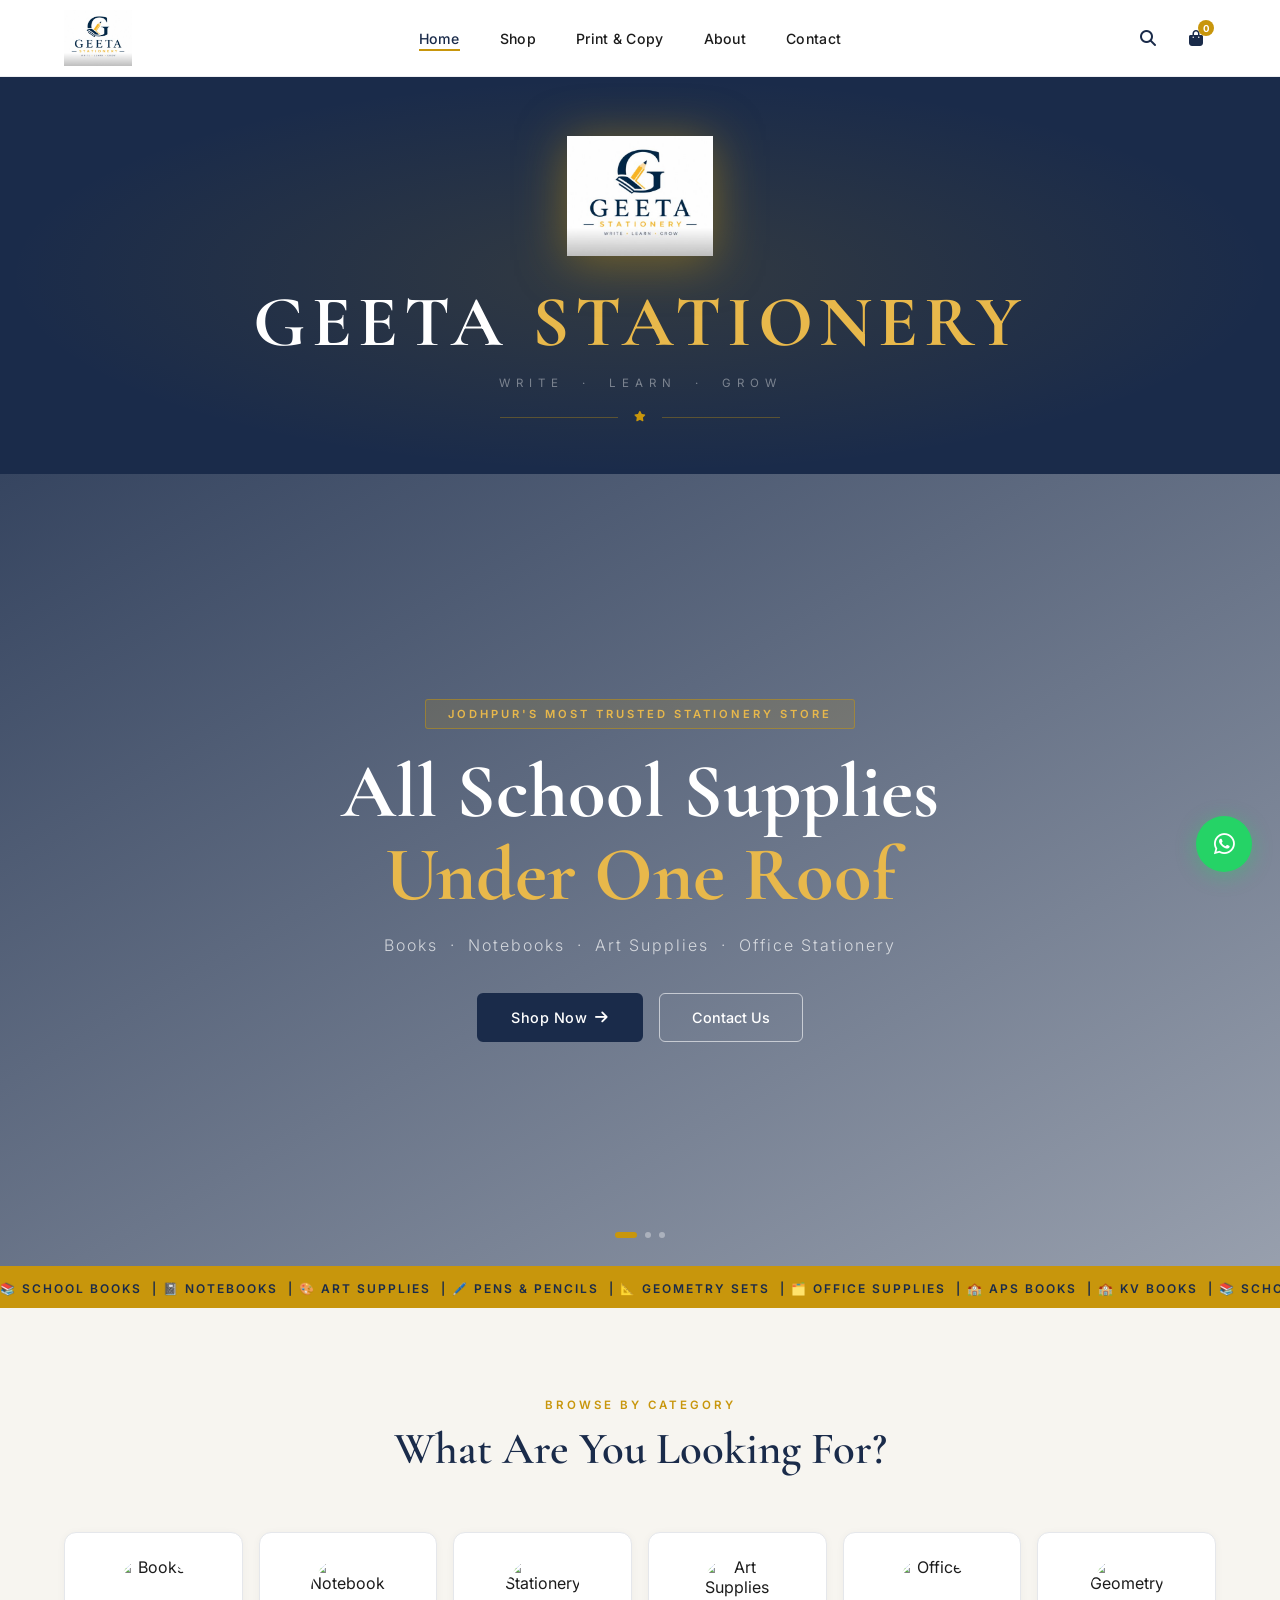
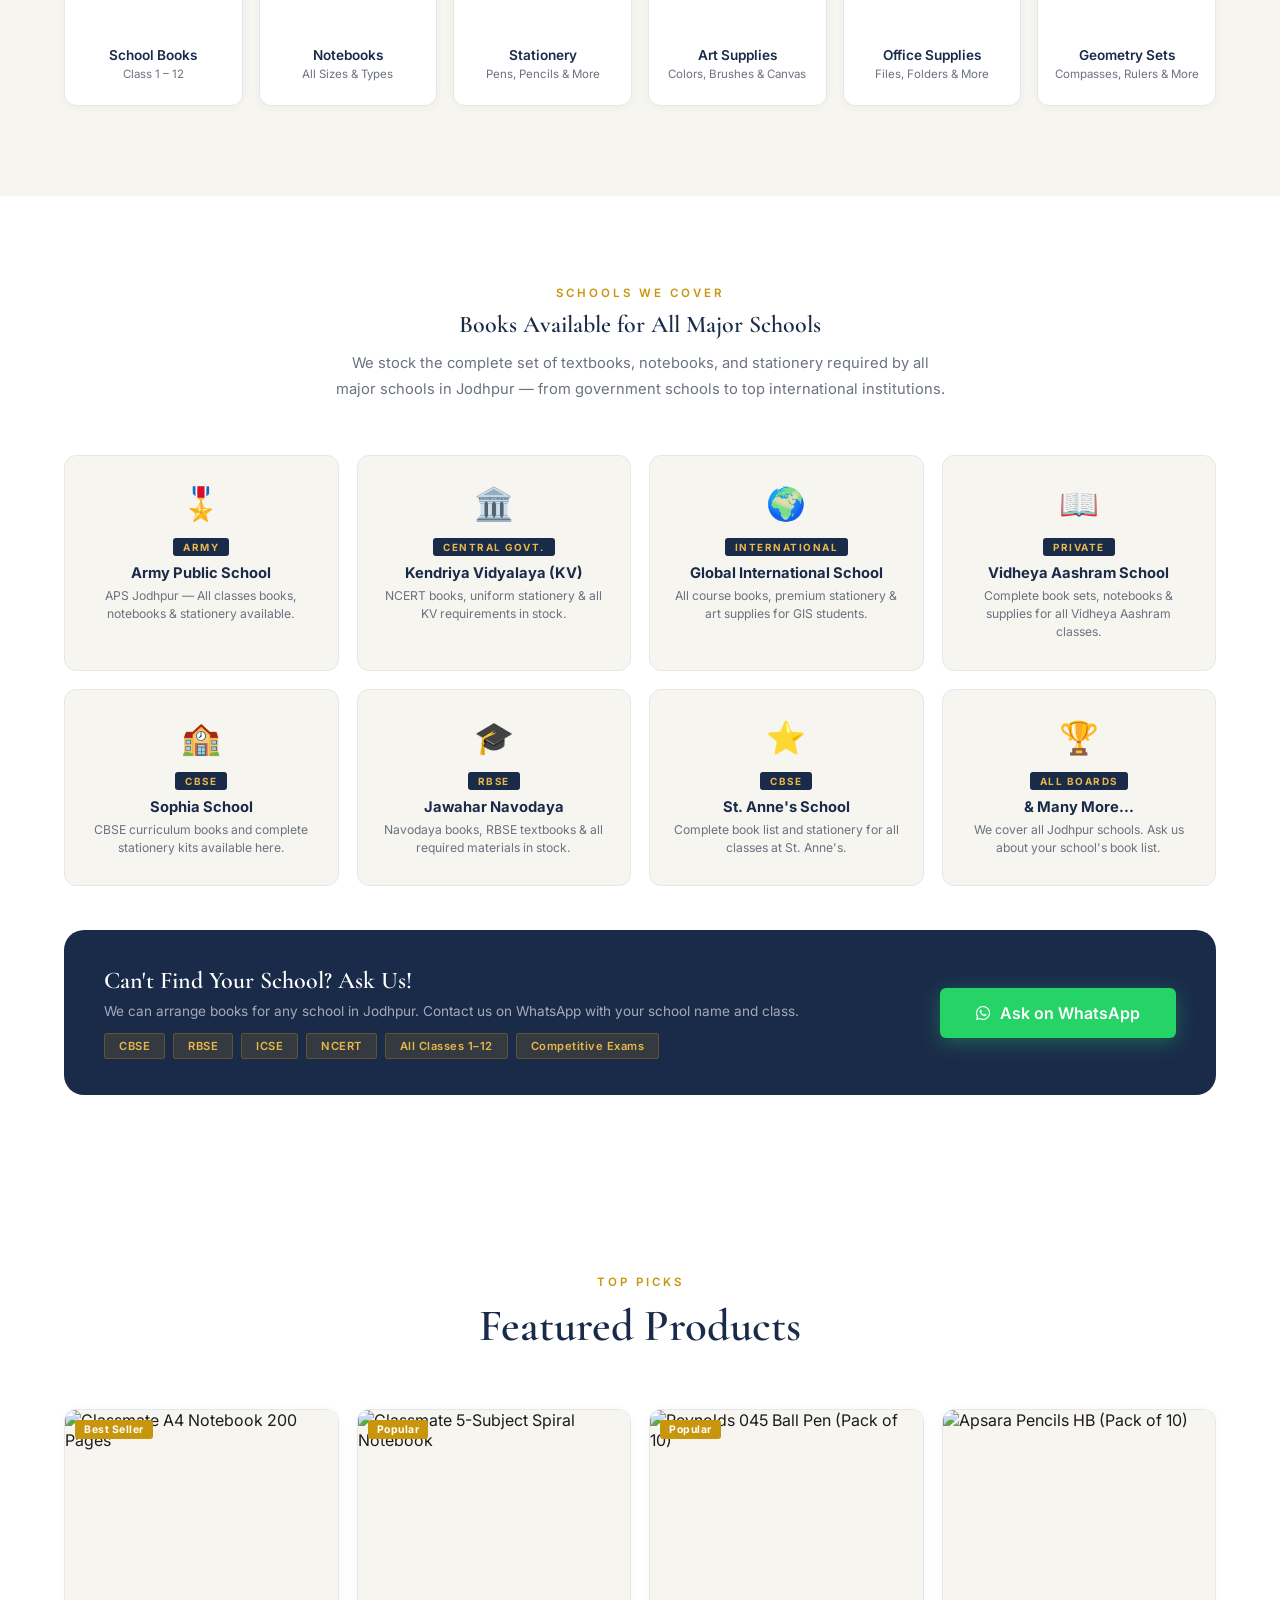
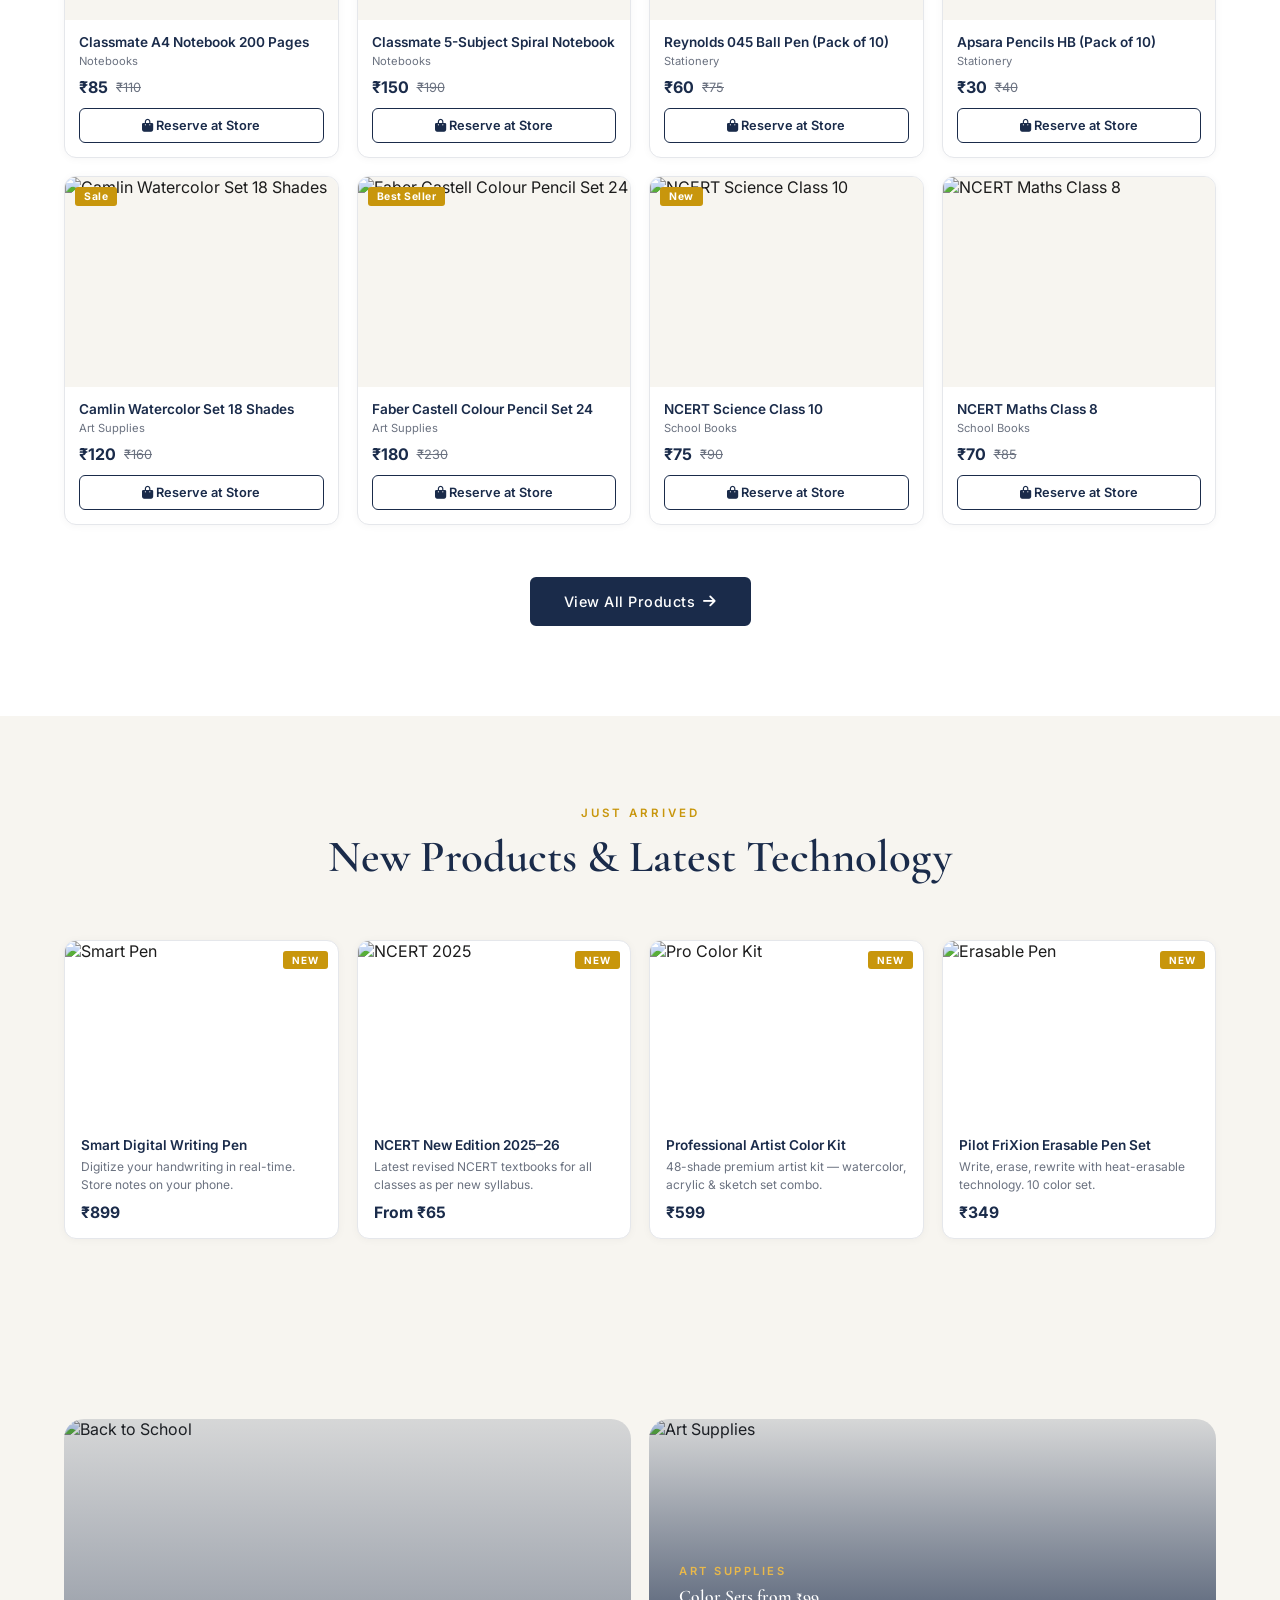
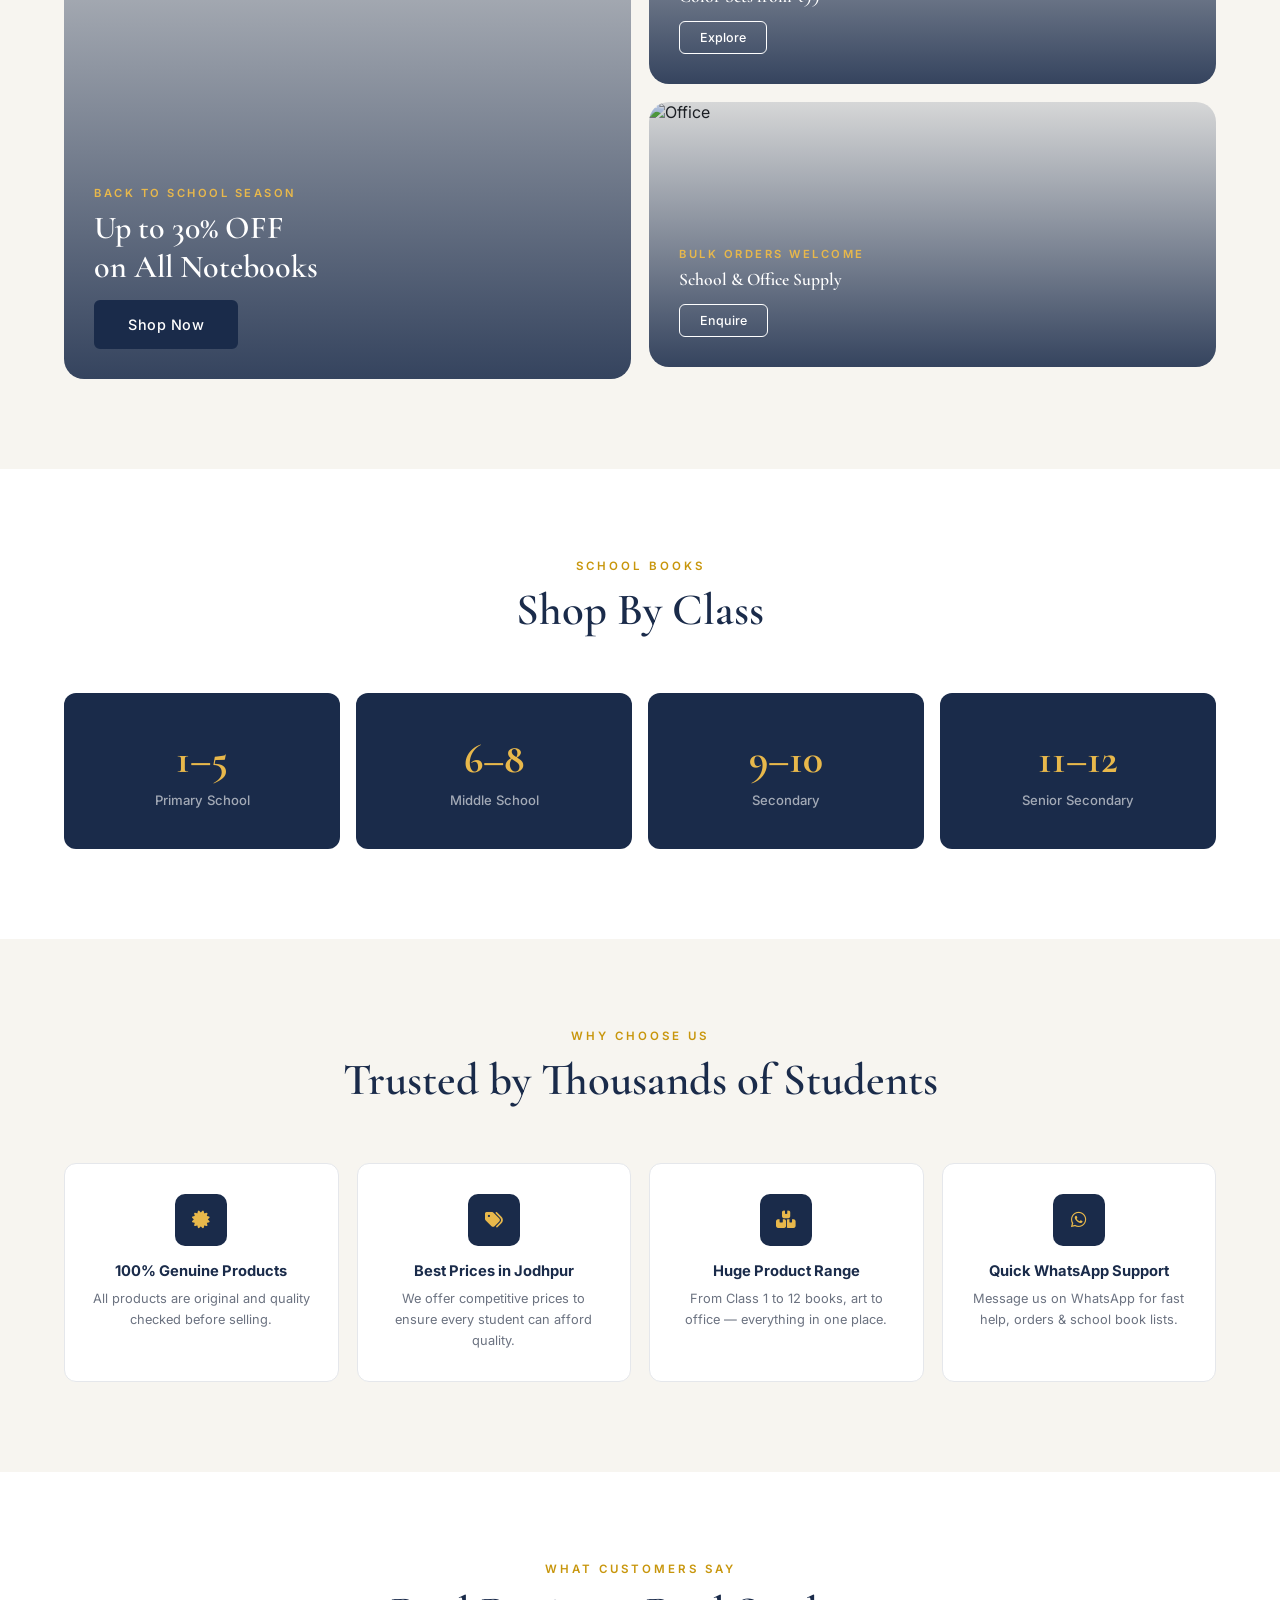
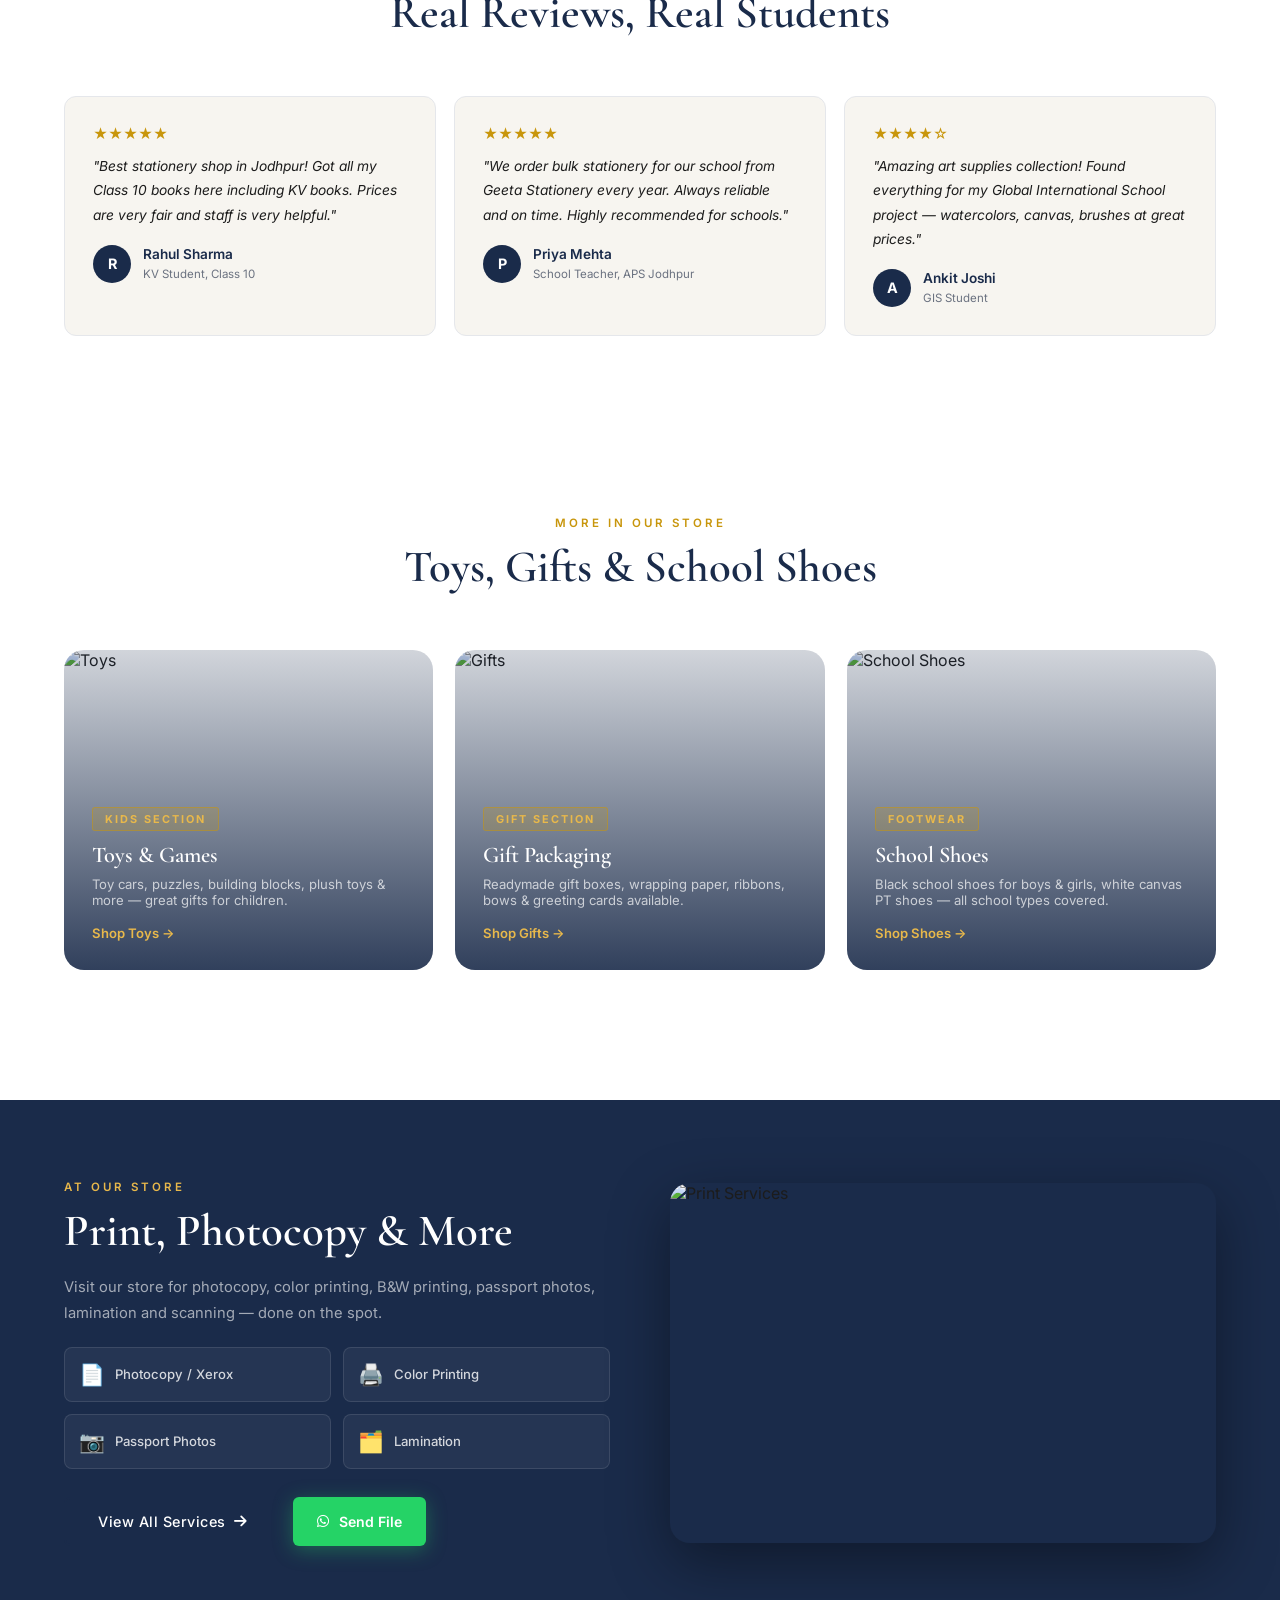
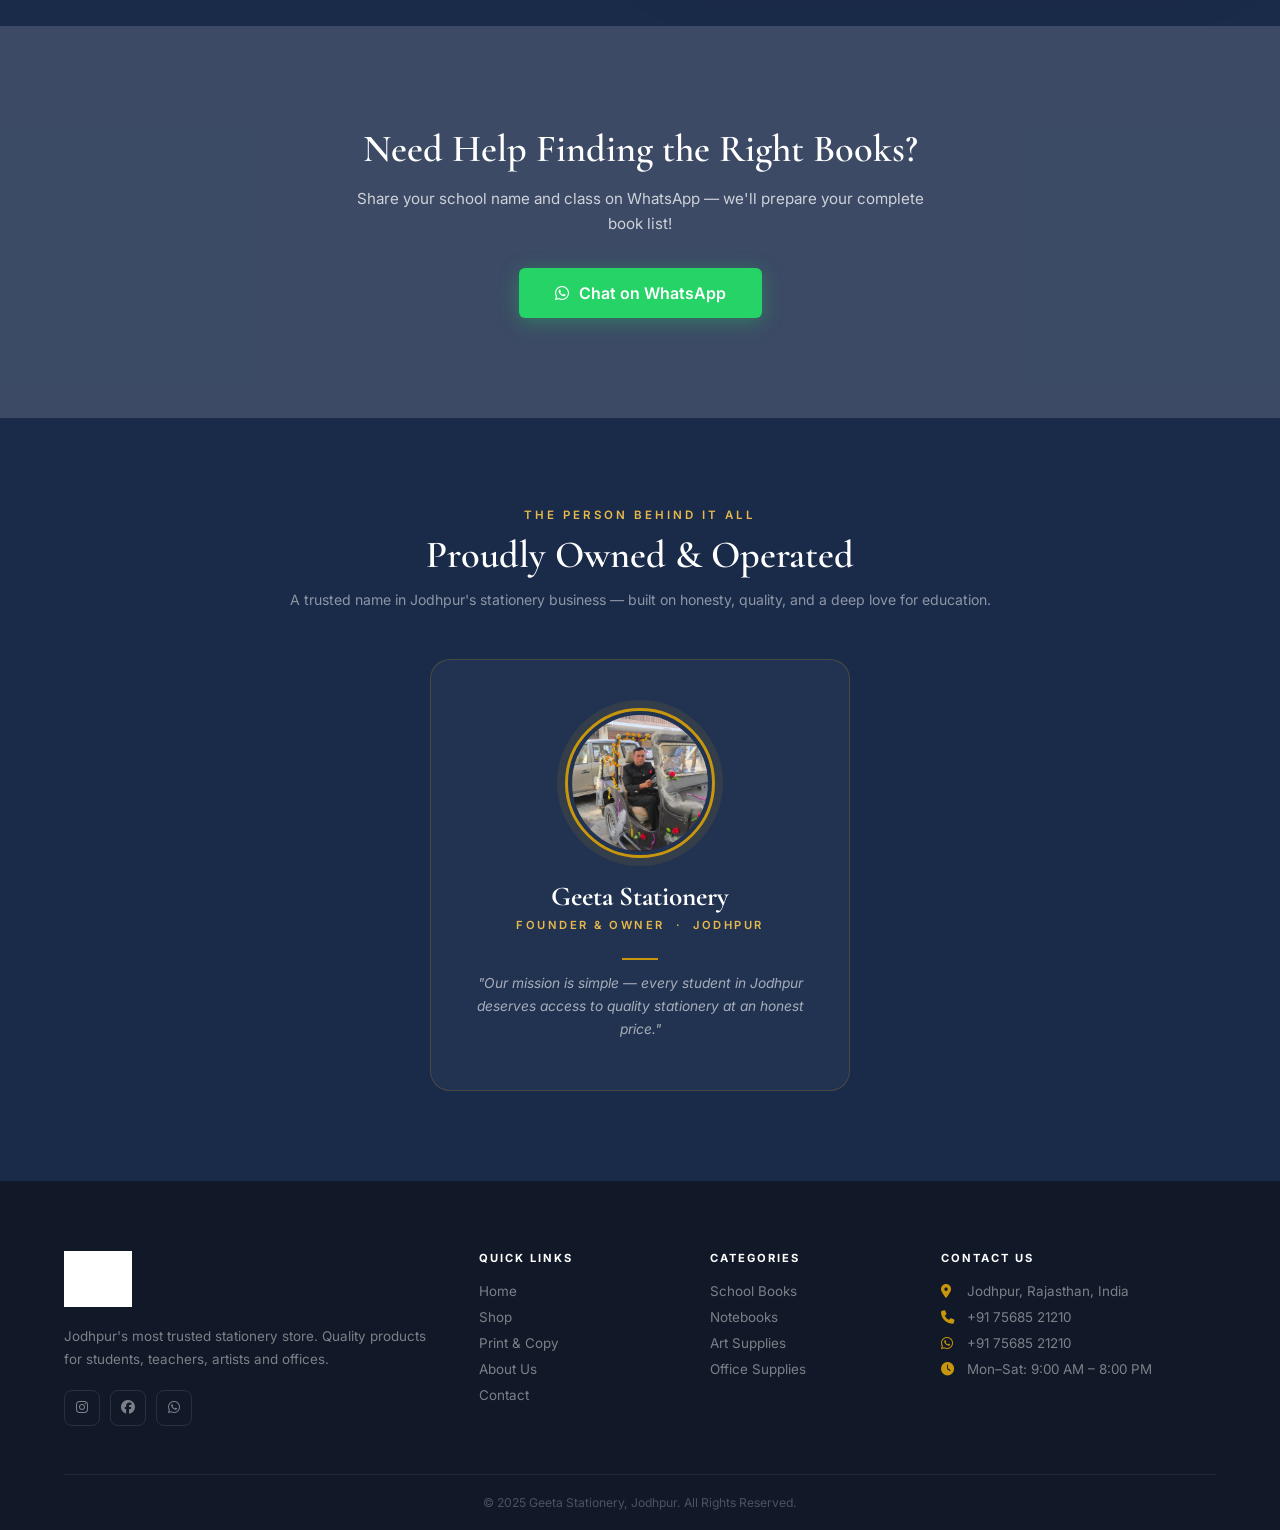
==== commit f7a3479a: "Add files via upload" ====
--- a/index.html
+++ b/index.html
@@ -22,6 +22,7 @@
     <nav class="nav-links" id="navLinks">
       <a href="index.html" class="active">Home</a>
       <a href="pages/shop.html">Shop</a>
+      <a href="pages/print-services.html">Print &amp; Copy</a>
       <a href="pages/about.html">About</a>
       <a href="pages/contact.html">Contact</a>
     </nav>
@@ -381,6 +382,74 @@
   </div>
 </section>
 
+<!-- TOYS GIFTS SHOES -->
+<section class="section" style="background:var(--white);">
+  <div class="container">
+    <div class="section-head">
+      <span class="section-tag">More In Our Store</span>
+      <h2>Toys, Gifts &amp; School Shoes</h2>
+    </div>
+    <div style="display:grid;grid-template-columns:repeat(3,1fr);gap:22px;margin-bottom:40px;">
+      <div style="border-radius:var(--radius-lg);overflow:hidden;position:relative;min-height:320px;cursor:pointer;" onclick="window.location='pages/shop.html?cat=toys'">
+        <img src="https://images.unsplash.com/photo-1558618666-fcd25c85cd64?w=700&q=80" alt="Toys" style="width:100%;height:100%;object-fit:cover;position:absolute;inset:0;"/>
+        <div style="position:absolute;inset:0;background:linear-gradient(to top,rgba(26,43,74,0.9),rgba(26,43,74,0.2));"></div>
+        <div style="position:absolute;bottom:0;left:0;right:0;padding:28px;color:#fff;">
+          <span style="background:rgba(200,150,12,0.2);border:1px solid rgba(200,150,12,0.5);color:var(--gold-light);font-size:0.68rem;font-weight:700;letter-spacing:2px;padding:4px 12px;border-radius:3px;text-transform:uppercase;display:inline-block;margin-bottom:10px;">Kids Section</span>
+          <h3 style="color:#fff;font-size:1.4rem;margin-bottom:8px;">Toys &amp; Games</h3>
+          <p style="color:rgba(255,255,255,0.7);font-size:0.82rem;margin-bottom:14px;">Toy cars, puzzles, building blocks, plush toys &amp; more — great gifts for children.</p>
+          <span style="color:var(--gold-light);font-size:0.82rem;font-weight:600;">Shop Toys →</span>
+        </div>
+      </div>
+      <div style="border-radius:var(--radius-lg);overflow:hidden;position:relative;min-height:320px;cursor:pointer;" onclick="window.location='pages/shop.html?cat=gifts'">
+        <img src="https://images.unsplash.com/photo-1549465220-1a8b9238cd48?w=700&q=80" alt="Gifts" style="width:100%;height:100%;object-fit:cover;position:absolute;inset:0;"/>
+        <div style="position:absolute;inset:0;background:linear-gradient(to top,rgba(26,43,74,0.9),rgba(26,43,74,0.2));"></div>
+        <div style="position:absolute;bottom:0;left:0;right:0;padding:28px;color:#fff;">
+          <span style="background:rgba(200,150,12,0.2);border:1px solid rgba(200,150,12,0.5);color:var(--gold-light);font-size:0.68rem;font-weight:700;letter-spacing:2px;padding:4px 12px;border-radius:3px;text-transform:uppercase;display:inline-block;margin-bottom:10px;">Gift Section</span>
+          <h3 style="color:#fff;font-size:1.4rem;margin-bottom:8px;">Gift Packaging</h3>
+          <p style="color:rgba(255,255,255,0.7);font-size:0.82rem;margin-bottom:14px;">Readymade gift boxes, wrapping paper, ribbons, bows &amp; greeting cards available.</p>
+          <span style="color:var(--gold-light);font-size:0.82rem;font-weight:600;">Shop Gifts →</span>
+        </div>
+      </div>
+      <div style="border-radius:var(--radius-lg);overflow:hidden;position:relative;min-height:320px;cursor:pointer;" onclick="window.location='pages/shop.html?cat=shoes'">
+        <img src="https://images.unsplash.com/photo-1542291026-7eec264c27ff?w=700&q=80" alt="School Shoes" style="width:100%;height:100%;object-fit:cover;position:absolute;inset:0;"/>
+        <div style="position:absolute;inset:0;background:linear-gradient(to top,rgba(26,43,74,0.9),rgba(26,43,74,0.2));"></div>
+        <div style="position:absolute;bottom:0;left:0;right:0;padding:28px;color:#fff;">
+          <span style="background:rgba(200,150,12,0.2);border:1px solid rgba(200,150,12,0.5);color:var(--gold-light);font-size:0.68rem;font-weight:700;letter-spacing:2px;padding:4px 12px;border-radius:3px;text-transform:uppercase;display:inline-block;margin-bottom:10px;">Footwear</span>
+          <h3 style="color:#fff;font-size:1.4rem;margin-bottom:8px;">School Shoes</h3>
+          <p style="color:rgba(255,255,255,0.7);font-size:0.82rem;margin-bottom:14px;">Black school shoes for boys &amp; girls, white canvas PT shoes — all school types covered.</p>
+          <span style="color:var(--gold-light);font-size:0.82rem;font-weight:600;">Shop Shoes →</span>
+        </div>
+      </div>
+    </div>
+  </div>
+</section>
+
+<!-- PRINT & COPY TEASER -->
+<section class="section" style="background:var(--navy);padding:80px 0;">
+  <div class="container">
+    <div style="display:grid;grid-template-columns:1fr 1fr;gap:60px;align-items:center;">
+      <div>
+        <span class="section-tag" style="color:var(--gold-light);">At Our Store</span>
+        <h2 style="color:#fff;font-size:clamp(2rem,3.5vw,2.8rem);margin-bottom:16px;">Print, Photocopy &amp; More</h2>
+        <p style="color:rgba(255,255,255,0.6);font-size:0.92rem;line-height:1.8;margin-bottom:20px;">Visit our store for photocopy, color printing, B&amp;W printing, passport photos, lamination and scanning — done on the spot.</p>
+        <div style="display:grid;grid-template-columns:1fr 1fr;gap:12px;margin-bottom:28px;">
+          <div style="background:rgba(255,255,255,0.05);border:1px solid rgba(255,255,255,0.1);border-radius:8px;padding:14px;display:flex;align-items:center;gap:10px;"><span style="font-size:1.3rem;">📄</span><span style="color:rgba(255,255,255,0.8);font-size:0.82rem;font-weight:500;">Photocopy / Xerox</span></div>
+          <div style="background:rgba(255,255,255,0.05);border:1px solid rgba(255,255,255,0.1);border-radius:8px;padding:14px;display:flex;align-items:center;gap:10px;"><span style="font-size:1.3rem;">🖨️</span><span style="color:rgba(255,255,255,0.8);font-size:0.82rem;font-weight:500;">Color Printing</span></div>
+          <div style="background:rgba(255,255,255,0.05);border:1px solid rgba(255,255,255,0.1);border-radius:8px;padding:14px;display:flex;align-items:center;gap:10px;"><span style="font-size:1.3rem;">📷</span><span style="color:rgba(255,255,255,0.8);font-size:0.82rem;font-weight:500;">Passport Photos</span></div>
+          <div style="background:rgba(255,255,255,0.05);border:1px solid rgba(255,255,255,0.1);border-radius:8px;padding:14px;display:flex;align-items:center;gap:10px;"><span style="font-size:1.3rem;">🗂️</span><span style="color:rgba(255,255,255,0.8);font-size:0.82rem;font-weight:500;">Lamination</span></div>
+        </div>
+        <div style="display:flex;gap:12px;flex-wrap:wrap;">
+          <a href="pages/print-services.html" class="btn-primary">View All Services <i class="fas fa-arrow-right"></i></a>
+          <a href="https://wa.me/917568521210?text=Hi!%20I%20want%20to%20send%20a%20file%20for%20printing." class="btn-whatsapp" target="_blank" style="padding:14px 24px;font-size:0.88rem;"><i class="fab fa-whatsapp"></i> Send File</a>
+        </div>
+      </div>
+      <div style="border-radius:var(--radius-lg);overflow:hidden;box-shadow:0 20px 60px rgba(0,0,0,0.4);">
+        <img src="https://images.unsplash.com/photo-1612815154858-60aa4c59eaa6?w=700&q=80" alt="Print Services" style="width:100%;height:360px;object-fit:cover;display:block;"/>
+      </div>
+    </div>
+  </div>
+</section>
+
 <!-- CTA -->
 <section class="cta-section">
   <div class="cta-bg" style="background-image:url('https://images.unsplash.com/photo-1588072432836-e10032774350?w=1400&q=80')">
@@ -430,6 +499,7 @@
         <h4>Quick Links</h4>
         <a href="index.html">Home</a>
         <a href="pages/shop.html">Shop</a>
+        <a href="pages/print-services.html">Print &amp; Copy</a>
         <a href="pages/about.html">About Us</a>
         <a href="pages/contact.html">Contact</a>
       </div>
--- a/css/style.css
+++ b/css/style.css
@@ -376,3 +376,11 @@
   .hero-btns { flex-direction: column; align-items: center; }
   .schools-grid { grid-template-columns: 1fr 1fr; }
 }
+
+/* Extra grid for mobile - toys/gifts/shoes */
+@media (max-width: 768px) {
+  .extra-3col { grid-template-columns: 1fr !important; }
+}
+@media (max-width: 1024px) {
+  .print-teaser-grid { grid-template-columns: 1fr !important; }
+}
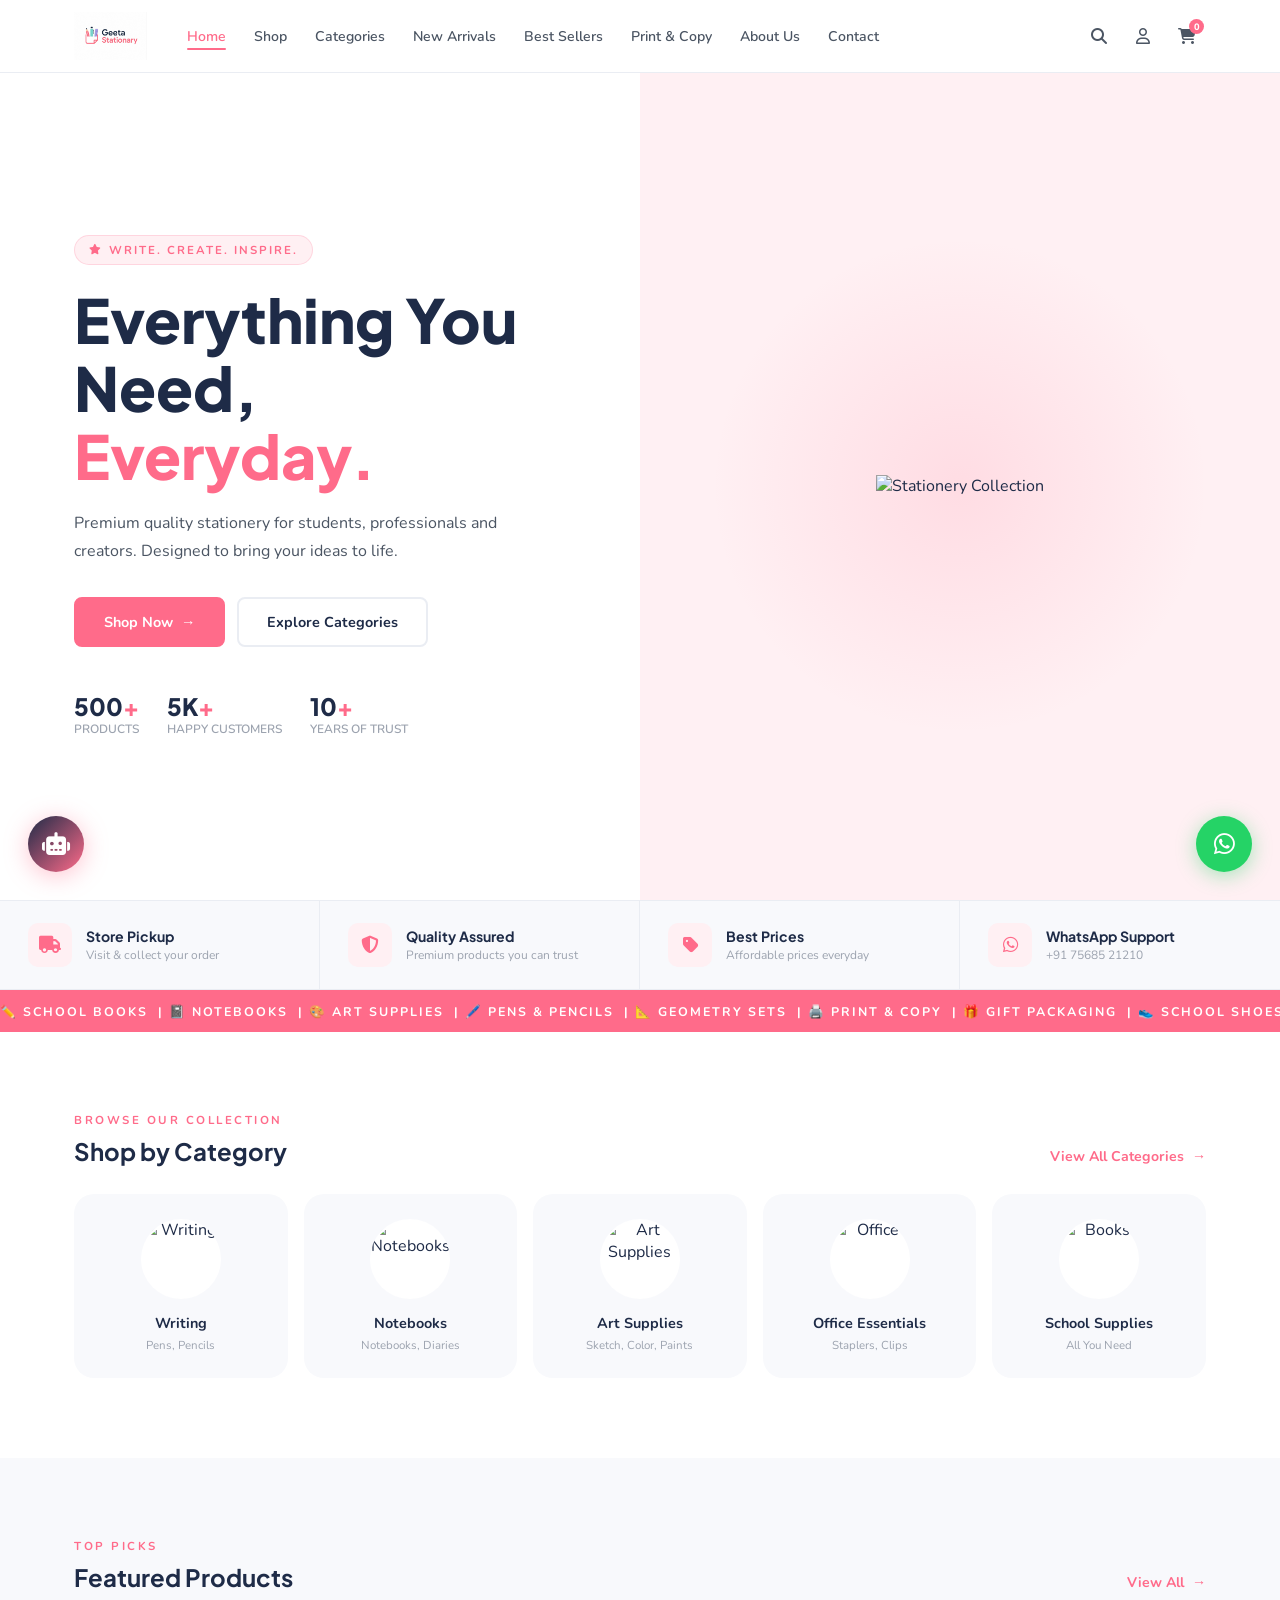
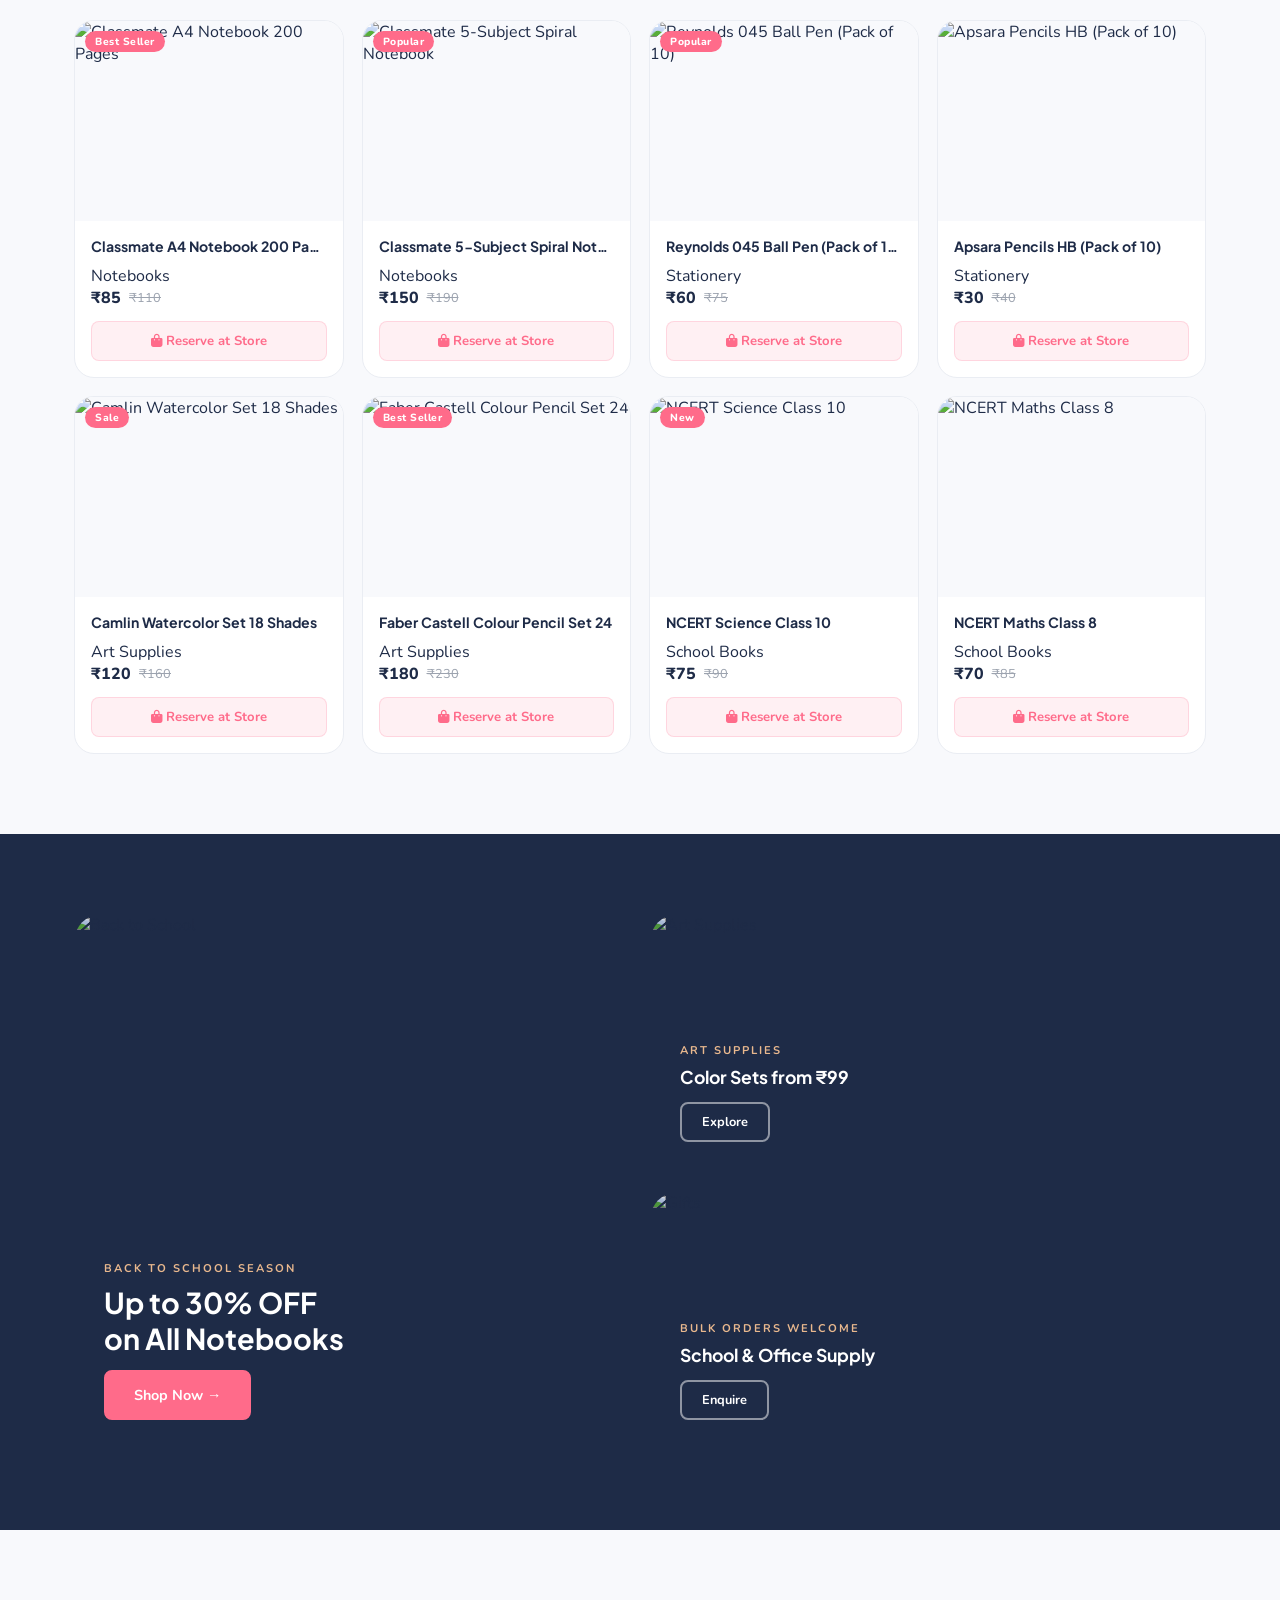
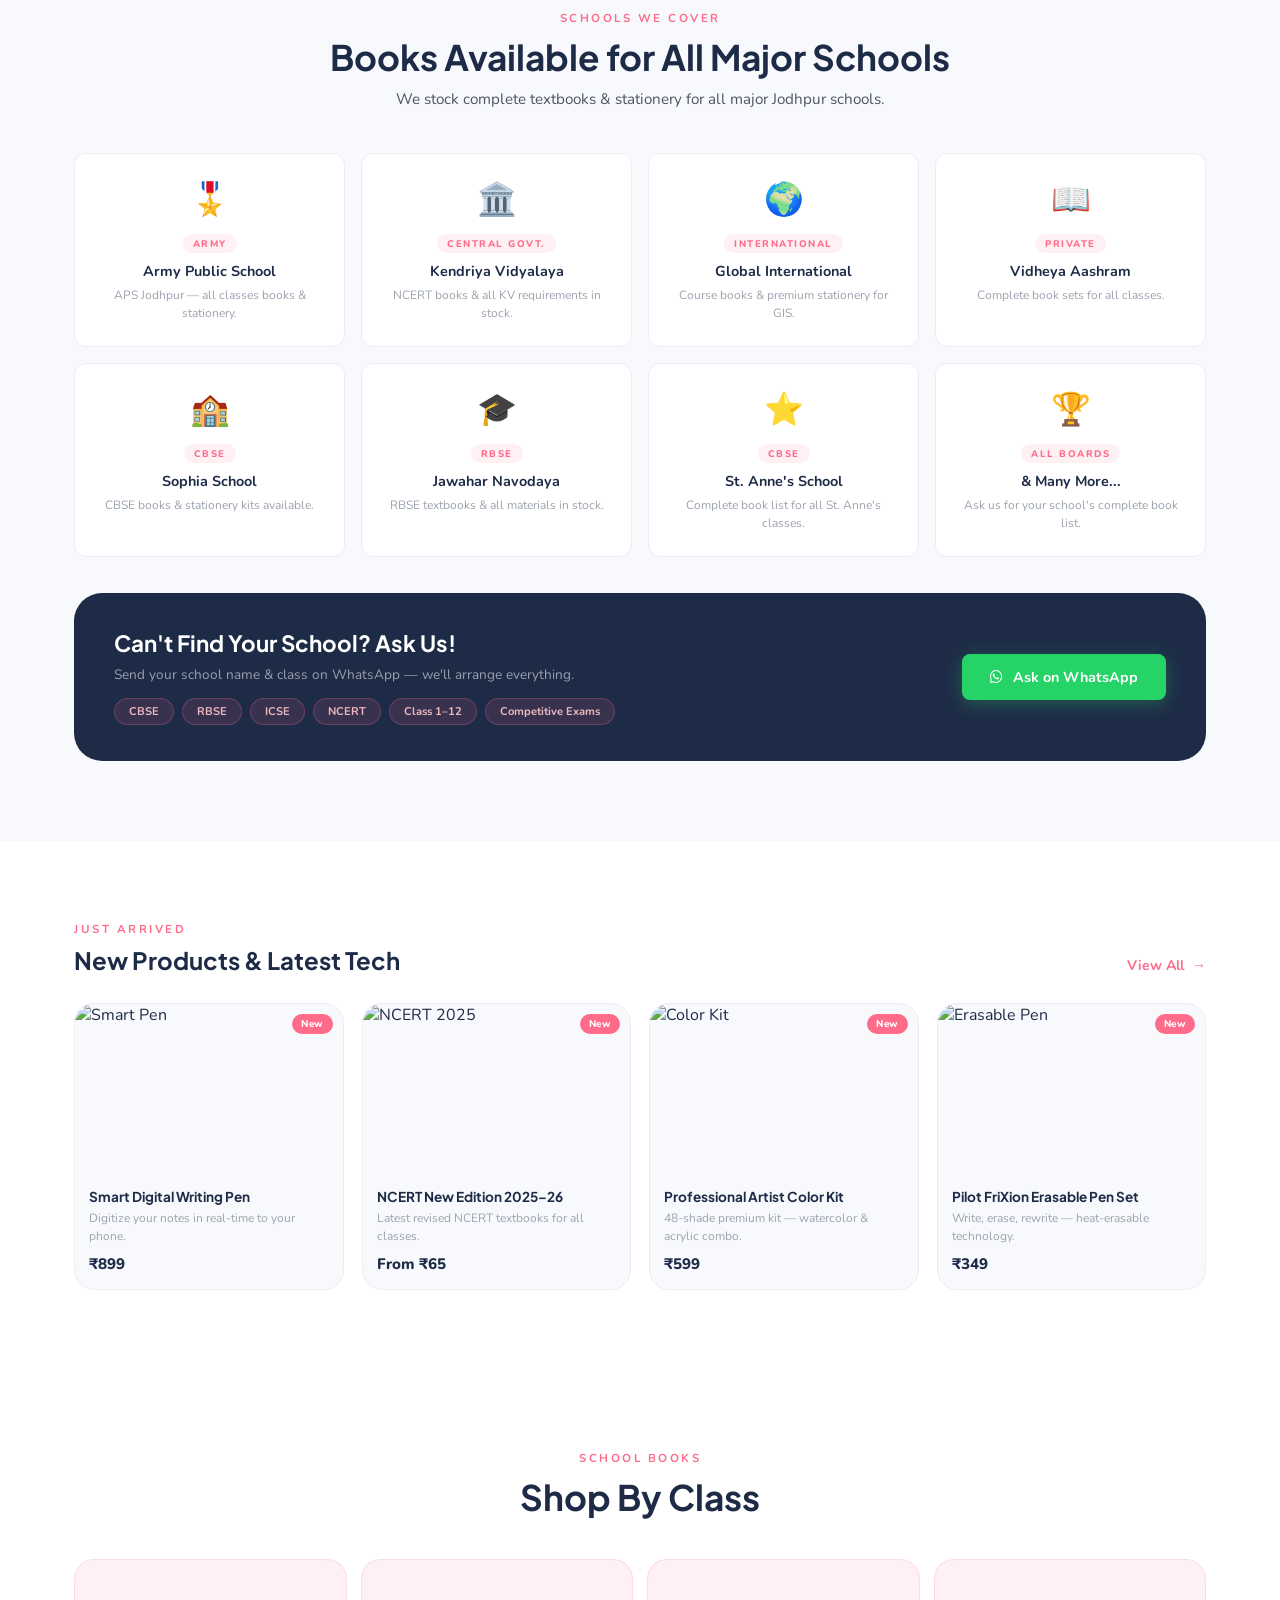
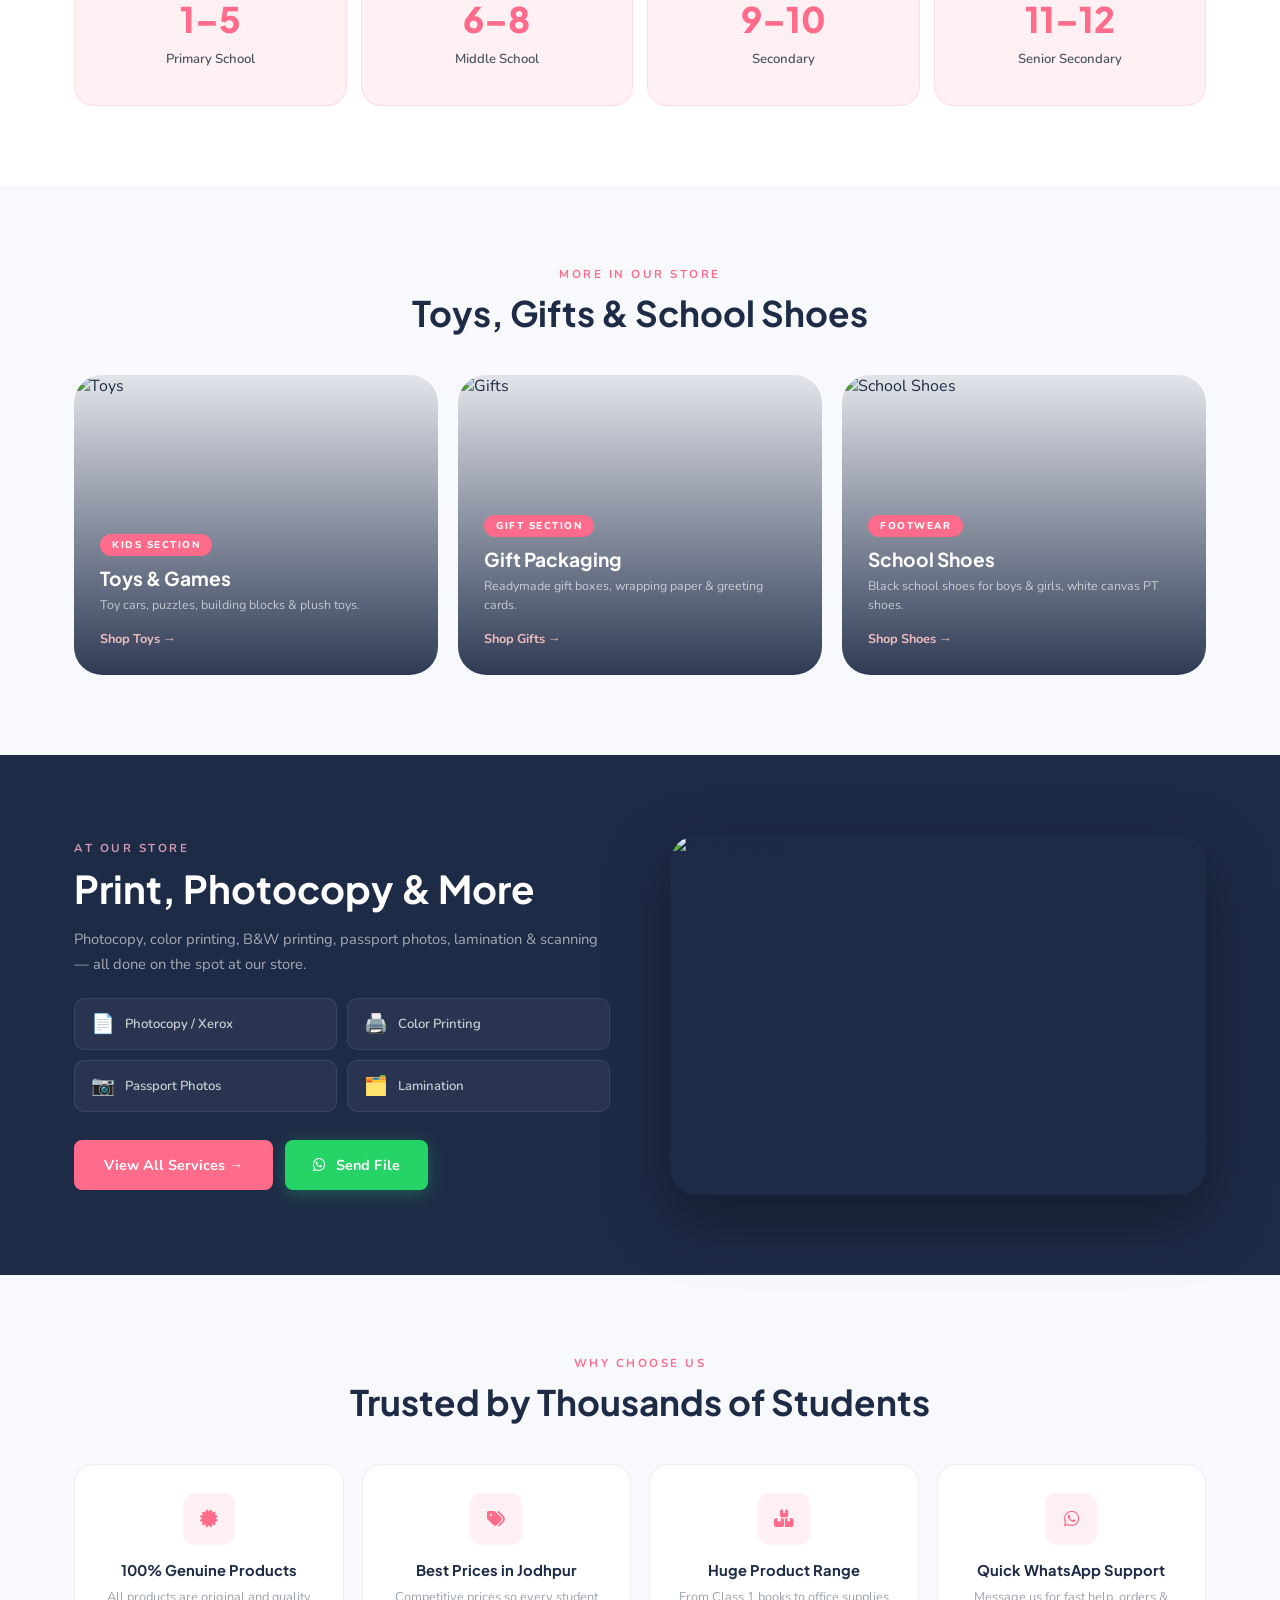
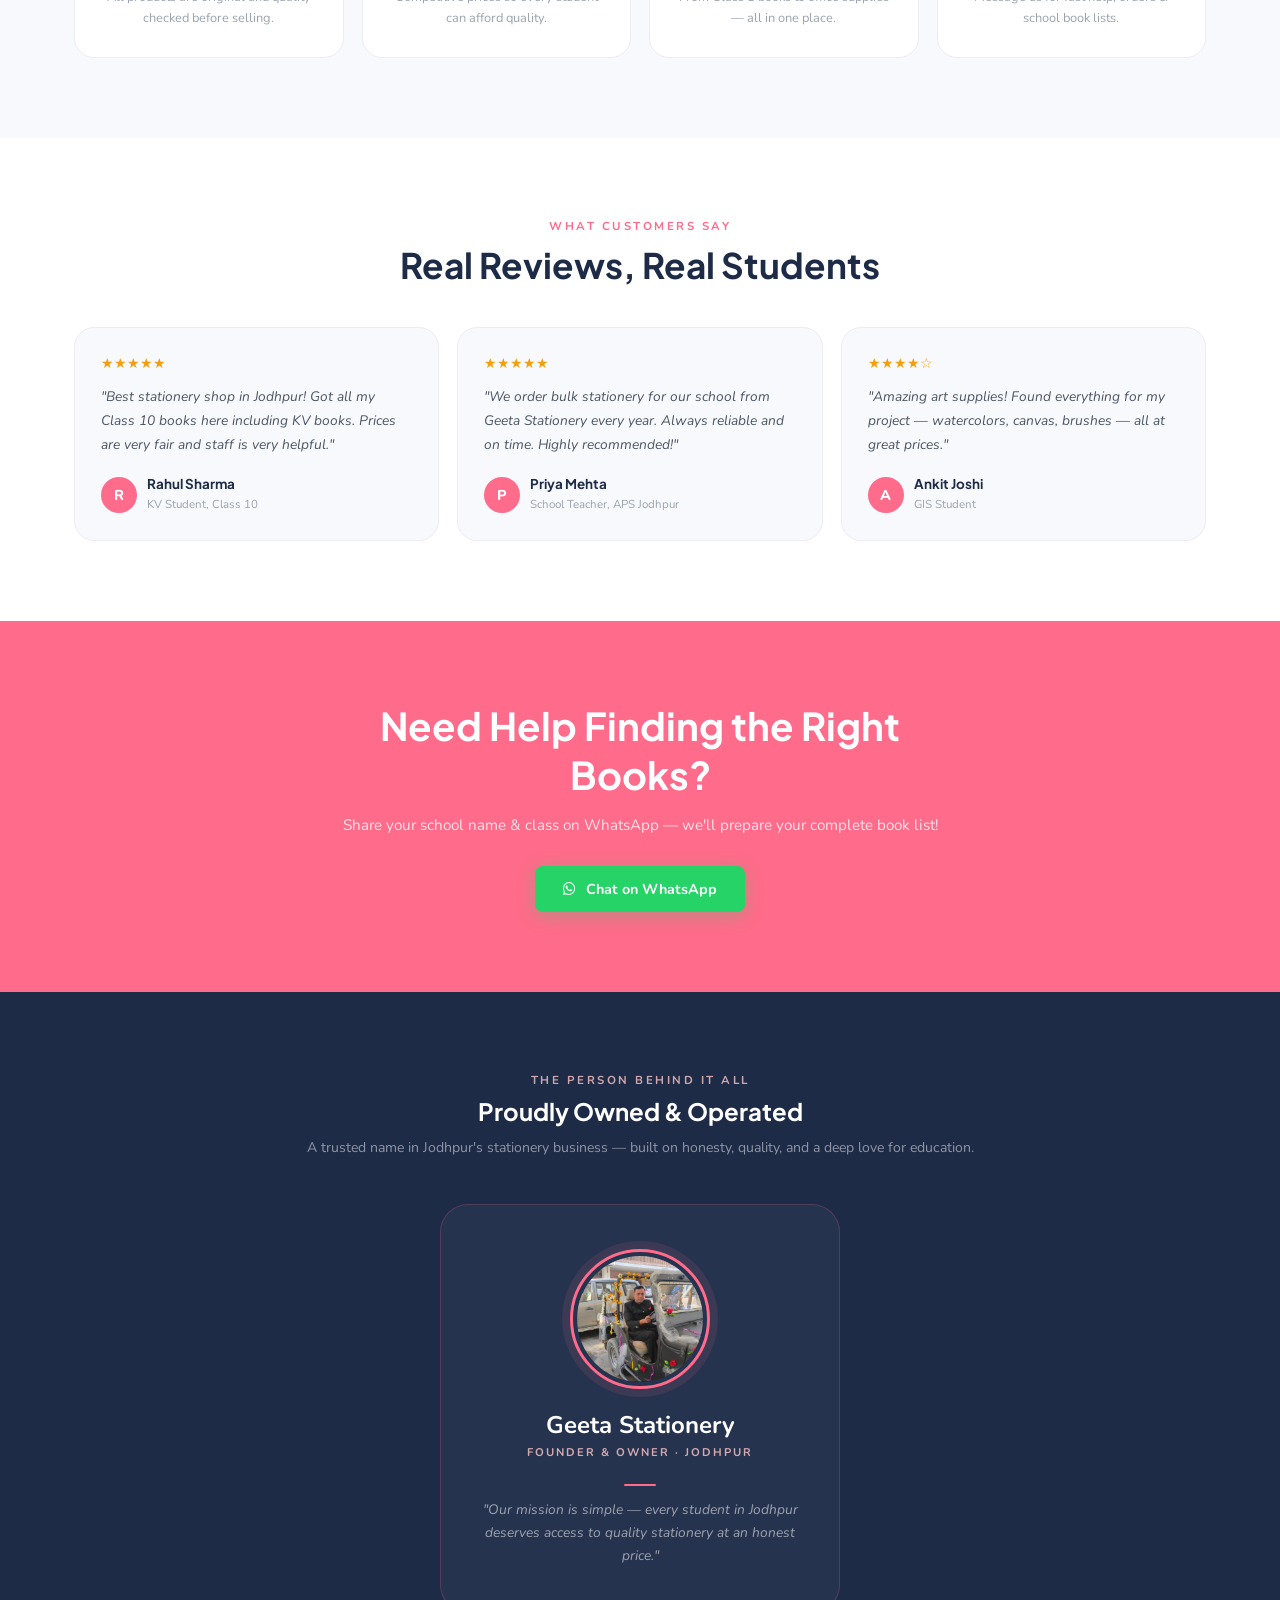
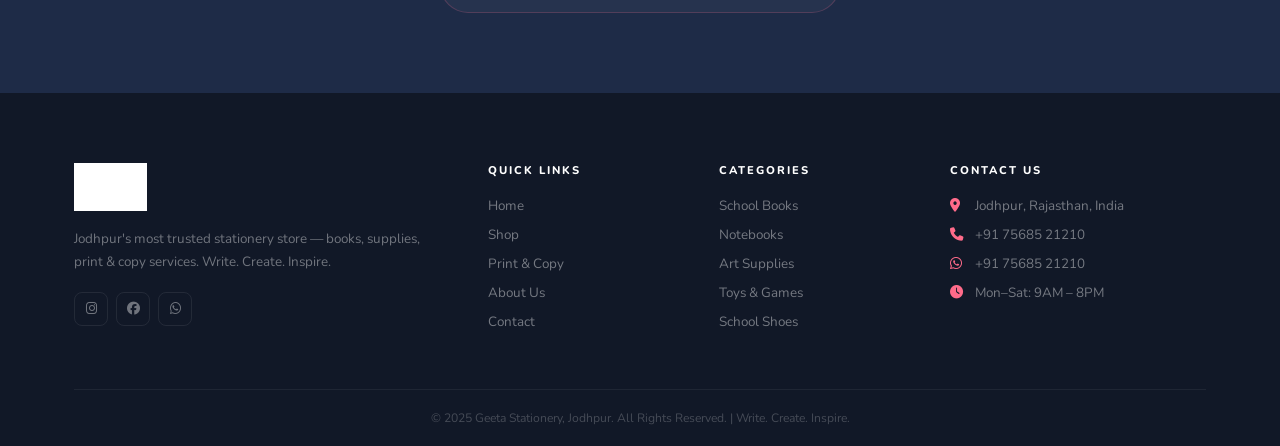
==== commit 7f9abe1e: "new pink theme update" ====
--- a/index.html
+++ b/index.html
@@ -3,128 +3,204 @@
 <head>
   <meta charset="UTF-8"/>
   <meta name="viewport" content="width=device-width, initial-scale=1.0"/>
-  <title>Geeta Stationery – Write. Learn. Grow. | Jodhpur</title>
-  <meta name="description" content="Geeta Stationery – Jodhpur's most trusted stationery shop. School books for APS, KV, Global International, Vidheya Aashram and all major schools. Notebooks, art supplies, office stationery and more."/>
-  <meta name="keywords" content="stationery shop Jodhpur, school books Jodhpur, APS books, KV books, Global International School books, Vidheya Aashram school, Geeta Stationery Jodhpur"/>
-  <link rel="icon" href="images/logo.png" type="image/png"/>
+  <title>Geeta Stationery – Write. Create. Inspire. | Jodhpur</title>
+  <meta name="description" content="Geeta Stationery – Jodhpur's most trusted stationery shop. School books, notebooks, art supplies, toys, gifts & print services."/>
+  <meta name="keywords" content="stationery shop Jodhpur, school books, APS books, KV books, notebooks, art supplies, Geeta Stationery"/>
+  <link rel="icon" href="images/logo-new.png" type="image/png"/>
   <link rel="stylesheet" href="css/style.css"/>
-  <link href="https://fonts.googleapis.com/css2?family=Cormorant+Garamond:wght@400;500;600;700&family=Inter:wght@300;400;500;600;700&display=swap" rel="stylesheet"/>
+  <link href="https://fonts.googleapis.com/css2?family=Nunito:wght@300;400;500;600;700;800;900&family=Plus+Jakarta+Sans:wght@400;500;600;700;800&display=swap" rel="stylesheet"/>
   <link rel="stylesheet" href="https://cdnjs.cloudflare.com/ajax/libs/font-awesome/6.5.0/css/all.min.css"/>
 </head>
 <body>
 
-<!-- NAVBAR -->
+<!-- ===== NAVBAR ===== -->
 <header class="navbar" id="navbar">
   <div class="nav-container">
     <a href="index.html" class="nav-logo">
-      <img src="images/logo.png" alt="Geeta Stationery Logo"/>
+      <img src="images/logo-new.png" alt="Geeta Stationery"/>
     </a>
     <nav class="nav-links" id="navLinks">
       <a href="index.html" class="active">Home</a>
       <a href="pages/shop.html">Shop</a>
+      <a href="pages/shop.html?cat=all">Categories</a>
+      <a href="pages/shop.html?sort=new">New Arrivals</a>
+      <a href="pages/shop.html?sort=popular">Best Sellers</a>
       <a href="pages/print-services.html">Print &amp; Copy</a>
-      <a href="pages/about.html">About</a>
+      <a href="pages/about.html">About Us</a>
       <a href="pages/contact.html">Contact</a>
     </nav>
     <div class="nav-actions">
-      <button class="search-btn" onclick="toggleSearch()"><i class="fas fa-search"></i></button>
-      <a href="pages/shop.html" class="cart-btn"><i class="fas fa-shopping-bag"></i><span class="cart-count">0</span></a>
+      <button class="nav-icon-btn" onclick="toggleSearch()"><i class="fas fa-search"></i></button>
+      <button class="nav-icon-btn"><i class="far fa-user"></i></button>
+      <a href="pages/shop.html" class="nav-icon-btn"><i class="fas fa-shopping-cart"></i><span class="cart-count">0</span></a>
       <button class="hamburger" id="hamburger" onclick="toggleMenu()"><span></span><span></span><span></span></button>
     </div>
   </div>
   <div class="search-bar" id="searchBar">
-    <input type="text" placeholder="Search notebooks, books, art supplies..." id="searchInput"/>
+    <input type="text" placeholder="Search for notebooks, pens, books..." id="searchInput"/>
     <button onclick="doSearch()"><i class="fas fa-search"></i></button>
   </div>
 </header>
 
-<!-- ===== LOGO HERO — First thing user sees ===== -->
-<div class="logo-hero">
-  <div class="logo-hero-inner">
-    <img src="images/logo.png" alt="Geeta Stationery" class="logo-hero-img"/>
-    <h1>GEETA <span>STATIONERY</span></h1>
-    <p class="logo-hero-tagline">Write &nbsp;·&nbsp; Learn &nbsp;·&nbsp; Grow</p>
-    <div class="logo-hero-divider">
-      <span></span>
+<!-- ===== HERO (Split layout) ===== -->
+<section class="hero" id="hero">
+  <div class="hero-left">
+    <div class="hero-tag-pill">
       <i class="fas fa-star"></i>
-      <span></span>
+      Write. Create. Inspire.
+    </div>
+    <h1 class="hero-title">
+      Everything You Need,<br/>
+      <span>Everyday.</span>
+    </h1>
+    <p class="hero-desc">Premium quality stationery for students, professionals and creators. Designed to bring your ideas to life.</p>
+    <div class="hero-btns">
+      <a href="pages/shop.html" class="btn-primary">Shop Now &nbsp;→</a>
+      <a href="pages/shop.html?cat=all" class="btn-outline">Explore Categories</a>
+    </div>
+    <div class="hero-stats">
+      <div class="hero-stat">
+        <h3>500<span>+</span></h3>
+        <p>PRODUCTS</p>
+      </div>
+      <div class="hero-stat">
+        <h3>5K<span>+</span></h3>
+        <p>HAPPY CUSTOMERS</p>
+      </div>
+      <div class="hero-stat">
+        <h3>10<span>+</span></h3>
+        <p>YEARS OF TRUST</p>
+      </div>
+    </div>
+  </div>
+  <div class="hero-right">
+    <img src="https://images.unsplash.com/photo-1586281380349-632531db7ed4?w=900&q=85" alt="Stationery Collection"/>
+  </div>
+</section>
+
+<!-- TRUST BAR -->
+<div class="trust-bar">
+  <div class="trust-bar-inner">
+    <div class="trust-item">
+      <div class="trust-icon-wrap"><i class="fas fa-truck"></i></div>
+      <div><h4>Store Pickup</h4><p>Visit & collect your order</p></div>
+    </div>
+    <div class="trust-item">
+      <div class="trust-icon-wrap"><i class="fas fa-shield-alt"></i></div>
+      <div><h4>Quality Assured</h4><p>Premium products you can trust</p></div>
+    </div>
+    <div class="trust-item">
+      <div class="trust-icon-wrap"><i class="fas fa-tag"></i></div>
+      <div><h4>Best Prices</h4><p>Affordable prices everyday</p></div>
+    </div>
+    <div class="trust-item">
+      <div class="trust-icon-wrap"><i class="fab fa-whatsapp"></i></div>
+      <div><h4>WhatsApp Support</h4><p>+91 75685 21210</p></div>
     </div>
   </div>
 </div>
-
-<!-- ===== HERO SLIDER ===== -->
-<section class="hero" id="hero">
-  <div class="hero-slides">
-    <div class="hero-slide active" style="background-image:url('https://images.unsplash.com/photo-1456735190827-d1262f71b8a3?w=1600&q=80')"><div class="slide-overlay"></div></div>
-    <div class="hero-slide" style="background-image:url('https://images.unsplash.com/photo-1588072432836-e10032774350?w=1600&q=80')"><div class="slide-overlay"></div></div>
-    <div class="hero-slide" style="background-image:url('https://images.unsplash.com/photo-1503676260728-1c00da094a0b?w=1600&q=80')"><div class="slide-overlay"></div></div>
-  </div>
-  <div class="hero-content">
-    <p class="hero-tag">Jodhpur's Most Trusted Stationery Store</p>
-    <h1 class="hero-title">All School Supplies<br/><span>Under One Roof</span></h1>
-    <p class="hero-sub">Books &nbsp;·&nbsp; Notebooks &nbsp;·&nbsp; Art Supplies &nbsp;·&nbsp; Office Stationery</p>
-    <div class="hero-btns">
-      <a href="pages/shop.html" class="btn-primary">Shop Now <i class="fas fa-arrow-right"></i></a>
-      <a href="pages/contact.html" class="btn-outline">Contact Us</a>
-    </div>
-  </div>
-  <div class="hero-dots" id="heroDots"></div>
-</section>
 
 <!-- MARQUEE -->
 <div class="marquee-bar">
   <div class="marquee-track">
-    <span>📚 School Books &nbsp;|&nbsp;</span>
+    <span>✏️ School Books &nbsp;|&nbsp;</span>
     <span>📓 Notebooks &nbsp;|&nbsp;</span>
     <span>🎨 Art Supplies &nbsp;|&nbsp;</span>
     <span>🖊️ Pens & Pencils &nbsp;|&nbsp;</span>
     <span>📐 Geometry Sets &nbsp;|&nbsp;</span>
-    <span>🗂️ Office Supplies &nbsp;|&nbsp;</span>
-    <span>🏫 APS Books &nbsp;|&nbsp;</span>
-    <span>🏫 KV Books &nbsp;|&nbsp;</span>
-    <span>📚 School Books &nbsp;|&nbsp;</span>
+    <span>🖨️ Print & Copy &nbsp;|&nbsp;</span>
+    <span>🎁 Gift Packaging &nbsp;|&nbsp;</span>
+    <span>👟 School Shoes &nbsp;|&nbsp;</span>
+    <span>🧸 Toys & Games &nbsp;|&nbsp;</span>
+    <span>✏️ School Books &nbsp;|&nbsp;</span>
     <span>📓 Notebooks &nbsp;|&nbsp;</span>
     <span>🎨 Art Supplies &nbsp;|&nbsp;</span>
     <span>🖊️ Pens & Pencils &nbsp;|&nbsp;</span>
     <span>📐 Geometry Sets &nbsp;|&nbsp;</span>
-    <span>🗂️ Office Supplies &nbsp;|&nbsp;</span>
-    <span>🏫 APS Books &nbsp;|&nbsp;</span>
-    <span>🏫 KV Books &nbsp;|&nbsp;</span>
+    <span>🖨️ Print & Copy &nbsp;|&nbsp;</span>
+    <span>🎁 Gift Packaging &nbsp;|&nbsp;</span>
   </div>
 </div>
 
-<!-- CATEGORIES -->
+<!-- ===== CATEGORIES ===== -->
 <section class="section categories-section">
   <div class="container">
-    <div class="section-head">
-      <span class="section-tag">Browse By Category</span>
-      <h2>What Are You Looking For?</h2>
-    </div>
-    <div class="categories-grid">
-      <a href="pages/shop.html?cat=books" class="cat-card">
-        <div class="cat-icon"><img src="https://images.unsplash.com/photo-1544716278-ca5e3f4abd8c?w=300&q=80" alt="Books"/></div>
-        <h3>School Books</h3><p>Class 1 – 12</p>
+    <div class="categories-header">
+      <div>
+        <span class="section-tag">Browse Our Collection</span>
+        <h2>Shop by Category</h2>
+      </div>
+      <a href="pages/shop.html" class="btn-ghost">View All Categories &nbsp;→</a>
+    </div>
+    <div class="cats-grid">
+      <a href="pages/shop.html?cat=stationery" class="cat-card">
+        <div class="cat-img-wrap"><img src="https://images.unsplash.com/photo-1585336261022-680e295ce3fe?w=200&q=80" alt="Writing"/></div>
+        <h3>Writing</h3><p>Pens, Pencils</p>
       </a>
       <a href="pages/shop.html?cat=notebooks" class="cat-card">
-        <div class="cat-icon"><img src="https://images.unsplash.com/photo-1531346878377-a5be20888e57?w=300&q=80" alt="Notebooks"/></div>
-        <h3>Notebooks</h3><p>All Sizes & Types</p>
-      </a>
-      <a href="pages/shop.html?cat=stationery" class="cat-card">
-        <div class="cat-icon"><img src="https://images.unsplash.com/photo-1497032628192-86f99bcd76bc?w=300&q=80" alt="Stationery"/></div>
-        <h3>Stationery</h3><p>Pens, Pencils & More</p>
+        <div class="cat-img-wrap"><img src="https://images.unsplash.com/photo-1531346878377-a5be20888e57?w=200&q=80" alt="Notebooks"/></div>
+        <h3>Notebooks</h3><p>Notebooks, Diaries</p>
       </a>
       <a href="pages/shop.html?cat=art" class="cat-card">
-        <div class="cat-icon"><img src="https://images.unsplash.com/photo-1513364776144-60967b0f800f?w=300&q=80" alt="Art Supplies"/></div>
-        <h3>Art Supplies</h3><p>Colors, Brushes & Canvas</p>
+        <div class="cat-img-wrap"><img src="https://images.unsplash.com/photo-1513364776144-60967b0f800f?w=200&q=80" alt="Art Supplies"/></div>
+        <h3>Art Supplies</h3><p>Sketch, Color, Paints</p>
       </a>
       <a href="pages/shop.html?cat=office" class="cat-card">
-        <div class="cat-icon"><img src="https://images.unsplash.com/photo-1568992687947-868a62a9f521?w=300&q=80" alt="Office"/></div>
-        <h3>Office Supplies</h3><p>Files, Folders & More</p>
+        <div class="cat-img-wrap"><img src="https://images.unsplash.com/photo-1568992687947-868a62a9f521?w=200&q=80" alt="Office"/></div>
+        <h3>Office Essentials</h3><p>Staplers, Clips</p>
       </a>
-      <a href="pages/shop.html?cat=geometry" class="cat-card">
-        <div class="cat-icon"><img src="https://images.unsplash.com/photo-1509228627152-72ae9ae6848d?w=300&q=80" alt="Geometry"/></div>
-        <h3>Geometry Sets</h3><p>Compasses, Rulers & More</p>
+      <a href="pages/shop.html?cat=books" class="cat-card">
+        <div class="cat-img-wrap"><img src="https://images.unsplash.com/photo-1544716278-ca5e3f4abd8c?w=200&q=80" alt="Books"/></div>
+        <h3>School Supplies</h3><p>All You Need</p>
       </a>
+    </div>
+  </div>
+</section>
+
+<!-- ===== FEATURED PRODUCTS ===== -->
+<section class="section products-section">
+  <div class="container">
+    <div class="products-header">
+      <div>
+        <span class="section-tag">Top Picks</span>
+        <h2>Featured Products</h2>
+      </div>
+      <a href="pages/shop.html" class="btn-ghost">View All &nbsp;→</a>
+    </div>
+    <div class="products-grid" id="featuredProducts"></div>
+  </div>
+</section>
+
+<!-- ===== OFFERS BANNER ===== -->
+<section class="featured-banner">
+  <div class="container">
+    <div class="featured-grid">
+      <div class="feat-card feat-big">
+        <img src="https://images.unsplash.com/photo-1456735190827-d1262f71b8a3?w=800&q=80" alt="Back to School"/>
+        <div class="feat-text">
+          <span class="offer-tag">Back to School Season</span>
+          <h2>Up to 30% OFF<br/>on All Notebooks</h2>
+          <a href="pages/shop.html?cat=notebooks" class="btn-primary">Shop Now →</a>
+        </div>
+      </div>
+      <div class="feat-small-stack">
+        <div class="feat-card feat-small">
+          <img src="https://images.unsplash.com/photo-1513364776144-60967b0f800f?w=600&q=80" alt="Art Supplies"/>
+          <div class="feat-text">
+            <span class="offer-tag">Art Supplies</span>
+            <h3>Color Sets from ₹99</h3>
+            <a href="pages/shop.html?cat=art" class="btn-outline-white" style="padding:9px 20px;font-size:0.8rem;">Explore</a>
+          </div>
+        </div>
+        <div class="feat-card feat-small">
+          <img src="https://images.unsplash.com/photo-1549465220-1a8b9238cd48?w=600&q=80" alt="Gifts"/>
+          <div class="feat-text">
+            <span class="offer-tag">Bulk Orders Welcome</span>
+            <h3>School &amp; Office Supply</h3>
+            <a href="pages/contact.html" class="btn-outline-white" style="padding:9px 20px;font-size:0.8rem;">Enquire</a>
+          </div>
+        </div>
+      </div>
     </div>
   </div>
 </section>
@@ -132,233 +208,252 @@
 <!-- ===== SCHOOLS WE COVER ===== -->
 <section class="section schools-section">
   <div class="container">
-    <div class="schools-intro">
+    <div class="section-head center">
       <span class="section-tag">Schools We Cover</span>
       <h2>Books Available for All Major Schools</h2>
-      <p>We stock the complete set of textbooks, notebooks, and stationery required by all major schools in Jodhpur — from government schools to top international institutions.</p>
+      <p class="section-sub" style="margin-top:8px;">We stock complete textbooks & stationery for all major Jodhpur schools.</p>
     </div>
     <div class="schools-grid">
       <div class="school-card">
         <div class="school-icon">🎖️</div>
         <span class="school-badge">Army</span>
         <h3>Army Public School</h3>
-        <p>APS Jodhpur — All classes books, notebooks & stationery available.</p>
+        <p>APS Jodhpur — all classes books & stationery.</p>
       </div>
       <div class="school-card">
         <div class="school-icon">🏛️</div>
         <span class="school-badge">Central Govt.</span>
-        <h3>Kendriya Vidyalaya (KV)</h3>
-        <p>NCERT books, uniform stationery & all KV requirements in stock.</p>
+        <h3>Kendriya Vidyalaya</h3>
+        <p>NCERT books & all KV requirements in stock.</p>
       </div>
       <div class="school-card">
         <div class="school-icon">🌍</div>
         <span class="school-badge">International</span>
-        <h3>Global International School</h3>
-        <p>All course books, premium stationery & art supplies for GIS students.</p>
+        <h3>Global International</h3>
+        <p>Course books & premium stationery for GIS.</p>
       </div>
       <div class="school-card">
         <div class="school-icon">📖</div>
         <span class="school-badge">Private</span>
-        <h3>Vidheya Aashram School</h3>
-        <p>Complete book sets, notebooks & supplies for all Vidheya Aashram classes.</p>
+        <h3>Vidheya Aashram</h3>
+        <p>Complete book sets for all classes.</p>
       </div>
       <div class="school-card">
         <div class="school-icon">🏫</div>
         <span class="school-badge">CBSE</span>
         <h3>Sophia School</h3>
-        <p>CBSE curriculum books and complete stationery kits available here.</p>
+        <p>CBSE books & stationery kits available.</p>
       </div>
       <div class="school-card">
         <div class="school-icon">🎓</div>
         <span class="school-badge">RBSE</span>
         <h3>Jawahar Navodaya</h3>
-        <p>Navodaya books, RBSE textbooks & all required materials in stock.</p>
+        <p>RBSE textbooks & all materials in stock.</p>
       </div>
       <div class="school-card">
         <div class="school-icon">⭐</div>
         <span class="school-badge">CBSE</span>
         <h3>St. Anne's School</h3>
-        <p>Complete book list and stationery for all classes at St. Anne's.</p>
+        <p>Complete book list for all St. Anne's classes.</p>
       </div>
       <div class="school-card">
         <div class="school-icon">🏆</div>
         <span class="school-badge">All Boards</span>
-        <h3>& Many More...</h3>
-        <p>We cover all Jodhpur schools. Ask us about your school's book list.</p>
-      </div>
-    </div>
-
-    <!-- Schools Available Banner -->
-    <div class="schools-available-banner">
+        <h3>&amp; Many More...</h3>
+        <p>Ask us for your school's complete book list.</p>
+      </div>
+    </div>
+    <div class="schools-banner">
       <div>
         <h3>Can't Find Your School? Ask Us!</h3>
-        <p>We can arrange books for any school in Jodhpur. Contact us on WhatsApp with your school name and class.</p>
-        <div class="schools-tag-list">
-          <span class="schools-tag">CBSE</span>
-          <span class="schools-tag">RBSE</span>
-          <span class="schools-tag">ICSE</span>
-          <span class="schools-tag">NCERT</span>
-          <span class="schools-tag">All Classes 1–12</span>
-          <span class="schools-tag">Competitive Exams</span>
-        </div>
-      </div>
-      <div style="flex-shrink:0;">
-        <a href="https://wa.me/917568521210?text=Hi! I need books for my school." class="btn-whatsapp" target="_blank">
-          <i class="fab fa-whatsapp"></i> Ask on WhatsApp
-        </a>
-      </div>
-    </div>
-  </div>
-</section>
-
-<!-- FEATURED PRODUCTS -->
-<section class="section products-section">
-  <div class="container">
-    <div class="section-head">
-      <span class="section-tag">Top Picks</span>
-      <h2>Featured Products</h2>
-    </div>
-    <div class="products-grid" id="featuredProducts"></div>
-    <div class="center-btn">
-      <a href="pages/shop.html" class="btn-primary">View All Products <i class="fas fa-arrow-right"></i></a>
+        <p>Send your school name & class on WhatsApp — we'll arrange everything.</p>
+        <div class="board-tags">
+          <span class="board-tag">CBSE</span>
+          <span class="board-tag">RBSE</span>
+          <span class="board-tag">ICSE</span>
+          <span class="board-tag">NCERT</span>
+          <span class="board-tag">Class 1–12</span>
+          <span class="board-tag">Competitive Exams</span>
+        </div>
+      </div>
+      <a href="https://wa.me/917568521210?text=Hi!%20I%20need%20books%20for%20my%20school." class="btn-whatsapp" target="_blank">
+        <i class="fab fa-whatsapp"></i> Ask on WhatsApp
+      </a>
     </div>
   </div>
 </section>
 
 <!-- ===== NEW ARRIVALS ===== -->
-<section class="section new-arrivals-section">
-  <div class="container">
-    <div class="section-head">
-      <span class="section-tag">Just Arrived</span>
-      <h2>New Products & Latest Technology</h2>
+<section class="section arrivals-section">
+  <div class="container">
+    <div class="products-header">
+      <div>
+        <span class="section-tag">Just Arrived</span>
+        <h2>New Products &amp; Latest Tech</h2>
+      </div>
+      <a href="pages/shop.html" class="btn-ghost">View All &nbsp;→</a>
     </div>
     <div class="arrivals-grid">
       <div class="arrival-card">
-        <span class="new-tag">New</span>
+        <span class="new-label">New</span>
         <div class="arrival-img"><img src="https://images.unsplash.com/photo-1585069403769-5823fa1e09ab?w=400&q=80" alt="Smart Pen"/></div>
         <div class="arrival-info">
           <h3>Smart Digital Writing Pen</h3>
-          <p>Digitize your handwriting in real-time. Store notes on your phone.</p>
-          <span class="price">₹899</span>
+          <p>Digitize your notes in real-time to your phone.</p>
+          <span class="arrival-price">₹899</span>
         </div>
       </div>
       <div class="arrival-card">
-        <span class="new-tag">New</span>
+        <span class="new-label">New</span>
         <div class="arrival-img"><img src="https://images.unsplash.com/photo-1523240795612-9a054b0db644?w=400&q=80" alt="NCERT 2025"/></div>
         <div class="arrival-info">
           <h3>NCERT New Edition 2025–26</h3>
-          <p>Latest revised NCERT textbooks for all classes as per new syllabus.</p>
-          <span class="price">From ₹65</span>
+          <p>Latest revised NCERT textbooks for all classes.</p>
+          <span class="arrival-price">From ₹65</span>
         </div>
       </div>
       <div class="arrival-card">
-        <span class="new-tag">New</span>
-        <div class="arrival-img"><img src="https://images.unsplash.com/photo-1513542789411-b6a5d4f31634?w=400&q=80" alt="Pro Color Kit"/></div>
+        <span class="new-label">New</span>
+        <div class="arrival-img"><img src="https://images.unsplash.com/photo-1513542789411-b6a5d4f31634?w=400&q=80" alt="Color Kit"/></div>
         <div class="arrival-info">
           <h3>Professional Artist Color Kit</h3>
-          <p>48-shade premium artist kit — watercolor, acrylic & sketch set combo.</p>
-          <span class="price">₹599</span>
+          <p>48-shade premium kit — watercolor & acrylic combo.</p>
+          <span class="arrival-price">₹599</span>
         </div>
       </div>
       <div class="arrival-card">
-        <span class="new-tag">New</span>
+        <span class="new-label">New</span>
         <div class="arrival-img"><img src="https://images.unsplash.com/photo-1544717302-de2939b7ef71?w=400&q=80" alt="Erasable Pen"/></div>
         <div class="arrival-info">
           <h3>Pilot FriXion Erasable Pen Set</h3>
-          <p>Write, erase, rewrite with heat-erasable technology. 10 color set.</p>
-          <span class="price">₹349</span>
-        </div>
-      </div>
-    </div>
-  </div>
-</section>
-
-<!-- OFFERS BANNER -->
-<section class="offers-section">
-  <div class="container">
-    <div class="offers-grid">
-      <div class="offer-card offer-big">
-        <img src="https://images.unsplash.com/photo-1456735190827-d1262f71b8a3?w=800&q=80" alt="Back to School"/>
-        <div class="offer-text">
-          <p class="offer-tag">Back to School Season</p>
-          <h2>Up to 30% OFF<br/>on All Notebooks</h2>
-          <a href="pages/shop.html?cat=notebooks" class="btn-primary">Shop Now</a>
-        </div>
-      </div>
-      <div class="offer-small-stack">
-        <div class="offer-card offer-small">
-          <img src="https://images.unsplash.com/photo-1513364776144-60967b0f800f?w=500&q=80" alt="Art Supplies"/>
-          <div class="offer-text">
-            <p class="offer-tag">Art Supplies</p>
-            <h3>Color Sets from ₹99</h3>
-            <a href="pages/shop.html?cat=art" class="btn-outline-sm">Explore</a>
-          </div>
-        </div>
-        <div class="offer-card offer-small">
-          <img src="https://images.unsplash.com/photo-1568992687947-868a62a9f521?w=500&q=80" alt="Office"/>
-          <div class="offer-text">
-            <p class="offer-tag">Bulk Orders Welcome</p>
-            <h3>School & Office Supply</h3>
-            <a href="pages/contact.html" class="btn-outline-sm">Enquire</a>
-          </div>
-        </div>
-      </div>
-    </div>
-  </div>
-</section>
-
-<!-- CLASS-WISE -->
+          <p>Write, erase, rewrite — heat-erasable technology.</p>
+          <span class="arrival-price">₹349</span>
+        </div>
+      </div>
+    </div>
+  </div>
+</section>
+
+<!-- ===== CLASS-WISE ===== -->
 <section class="section class-section">
   <div class="container">
-    <div class="section-head">
+    <div class="section-head center">
       <span class="section-tag">School Books</span>
       <h2>Shop By Class</h2>
     </div>
     <div class="class-grid">
-      <a href="pages/shop.html?class=1-5" class="class-card"><span class="class-num">1–5</span><p>Primary School</p></a>
-      <a href="pages/shop.html?class=6-8" class="class-card"><span class="class-num">6–8</span><p>Middle School</p></a>
-      <a href="pages/shop.html?class=9-10" class="class-card"><span class="class-num">9–10</span><p>Secondary</p></a>
-      <a href="pages/shop.html?class=11-12" class="class-card"><span class="class-num">11–12</span><p>Senior Secondary</p></a>
-    </div>
-  </div>
-</section>
-
-<!-- WHY US -->
-<section class="section trust-section">
-  <div class="container">
-    <div class="section-head">
+      <a href="pages/shop.html?class=1-5" class="class-card"><span class="class-num">1–5</span><span class="class-label">Primary School</span></a>
+      <a href="pages/shop.html?class=6-8" class="class-card"><span class="class-num">6–8</span><span class="class-label">Middle School</span></a>
+      <a href="pages/shop.html?class=9-10" class="class-card"><span class="class-num">9–10</span><span class="class-label">Secondary</span></a>
+      <a href="pages/shop.html?class=11-12" class="class-card"><span class="class-num">11–12</span><span class="class-label">Senior Secondary</span></a>
+    </div>
+  </div>
+</section>
+
+<!-- ===== TOYS GIFTS SHOES ===== -->
+<section class="section extras-section">
+  <div class="container">
+    <div class="section-head center">
+      <span class="section-tag">More In Our Store</span>
+      <h2>Toys, Gifts &amp; School Shoes</h2>
+    </div>
+    <div class="extras-grid">
+      <div class="extra-card" onclick="window.location='pages/shop.html?cat=toys'">
+        <img src="https://images.unsplash.com/photo-1558618666-fcd25c85cd64?w=700&q=80" alt="Toys"/>
+        <div class="extra-overlay"></div>
+        <div class="extra-content">
+          <span class="extra-label">Kids Section</span>
+          <h3>Toys &amp; Games</h3>
+          <p>Toy cars, puzzles, building blocks &amp; plush toys.</p>
+          <span class="extra-link">Shop Toys →</span>
+        </div>
+      </div>
+      <div class="extra-card" onclick="window.location='pages/shop.html?cat=gifts'">
+        <img src="https://images.unsplash.com/photo-1549465220-1a8b9238cd48?w=700&q=80" alt="Gifts"/>
+        <div class="extra-overlay"></div>
+        <div class="extra-content">
+          <span class="extra-label">Gift Section</span>
+          <h3>Gift Packaging</h3>
+          <p>Readymade gift boxes, wrapping paper &amp; greeting cards.</p>
+          <span class="extra-link">Shop Gifts →</span>
+        </div>
+      </div>
+      <div class="extra-card" onclick="window.location='pages/shop.html?cat=shoes'">
+        <img src="https://images.unsplash.com/photo-1542291026-7eec264c27ff?w=700&q=80" alt="School Shoes"/>
+        <div class="extra-overlay"></div>
+        <div class="extra-content">
+          <span class="extra-label">Footwear</span>
+          <h3>School Shoes</h3>
+          <p>Black school shoes for boys &amp; girls, white canvas PT shoes.</p>
+          <span class="extra-link">Shop Shoes →</span>
+        </div>
+      </div>
+    </div>
+  </div>
+</section>
+
+<!-- ===== PRINT TEASER ===== -->
+<div class="print-teaser">
+  <div class="container">
+    <div class="print-teaser-grid">
+      <div>
+        <span class="section-tag" style="color:rgba(255,180,200,0.8);">At Our Store</span>
+        <h2>Print, Photocopy &amp; More</h2>
+        <p>Photocopy, color printing, B&amp;W printing, passport photos, lamination &amp; scanning — all done on the spot at our store.</p>
+        <div class="print-chips">
+          <div class="print-chip"><span>📄</span><span>Photocopy / Xerox</span></div>
+          <div class="print-chip"><span>🖨️</span><span>Color Printing</span></div>
+          <div class="print-chip"><span>📷</span><span>Passport Photos</span></div>
+          <div class="print-chip"><span>🗂️</span><span>Lamination</span></div>
+        </div>
+        <div class="print-btns">
+          <a href="pages/print-services.html" class="btn-primary">View All Services →</a>
+          <a href="https://wa.me/917568521210?text=Hi!%20I%20want%20to%20send%20a%20file%20for%20printing." class="btn-whatsapp" target="_blank"><i class="fab fa-whatsapp"></i> Send File</a>
+        </div>
+      </div>
+      <div class="print-img">
+        <img src="https://images.unsplash.com/photo-1612815154858-60aa4c59eaa6?w=700&q=80" alt="Print Services"/>
+      </div>
+    </div>
+  </div>
+</div>
+
+<!-- ===== WHY US ===== -->
+<section class="section why-section">
+  <div class="container">
+    <div class="section-head center">
       <span class="section-tag">Why Choose Us</span>
       <h2>Trusted by Thousands of Students</h2>
     </div>
-    <div class="trust-grid">
-      <div class="trust-card">
-        <div class="trust-icon"><i class="fas fa-certificate"></i></div>
+    <div class="why-grid">
+      <div class="why-card">
+        <div class="why-icon"><i class="fas fa-certificate"></i></div>
         <h3>100% Genuine Products</h3>
         <p>All products are original and quality checked before selling.</p>
       </div>
-      <div class="trust-card">
-        <div class="trust-icon"><i class="fas fa-tags"></i></div>
+      <div class="why-card">
+        <div class="why-icon"><i class="fas fa-tags"></i></div>
         <h3>Best Prices in Jodhpur</h3>
-        <p>We offer competitive prices to ensure every student can afford quality.</p>
-      </div>
-      <div class="trust-card">
-        <div class="trust-icon"><i class="fas fa-boxes"></i></div>
+        <p>Competitive prices so every student can afford quality.</p>
+      </div>
+      <div class="why-card">
+        <div class="why-icon"><i class="fas fa-boxes"></i></div>
         <h3>Huge Product Range</h3>
-        <p>From Class 1 to 12 books, art to office — everything in one place.</p>
-      </div>
-      <div class="trust-card">
-        <div class="trust-icon"><i class="fab fa-whatsapp"></i></div>
+        <p>From Class 1 books to office supplies — all in one place.</p>
+      </div>
+      <div class="why-card">
+        <div class="why-icon"><i class="fab fa-whatsapp"></i></div>
         <h3>Quick WhatsApp Support</h3>
-        <p>Message us on WhatsApp for fast help, orders & school book lists.</p>
-      </div>
-    </div>
-  </div>
-</section>
-
-<!-- TESTIMONIALS -->
+        <p>Message us for fast help, orders &amp; school book lists.</p>
+      </div>
+    </div>
+  </div>
+</section>
+
+<!-- ===== TESTIMONIALS ===== -->
 <section class="section testimonials-section">
   <div class="container">
-    <div class="section-head">
+    <div class="section-head center">
       <span class="section-tag">What Customers Say</span>
       <h2>Real Reviews, Real Students</h2>
     </div>
@@ -370,94 +465,25 @@
       </div>
       <div class="testimonial-card">
         <div class="stars">★★★★★</div>
-        <p>"We order bulk stationery for our school from Geeta Stationery every year. Always reliable and on time. Highly recommended for schools."</p>
+        <p>"We order bulk stationery for our school from Geeta Stationery every year. Always reliable and on time. Highly recommended!"</p>
         <div class="reviewer"><div class="avatar">P</div><div><strong>Priya Mehta</strong><span>School Teacher, APS Jodhpur</span></div></div>
       </div>
       <div class="testimonial-card">
         <div class="stars">★★★★☆</div>
-        <p>"Amazing art supplies collection! Found everything for my Global International School project — watercolors, canvas, brushes at great prices."</p>
+        <p>"Amazing art supplies! Found everything for my project — watercolors, canvas, brushes — all at great prices."</p>
         <div class="reviewer"><div class="avatar">A</div><div><strong>Ankit Joshi</strong><span>GIS Student</span></div></div>
       </div>
     </div>
   </div>
 </section>
 
-<!-- TOYS GIFTS SHOES -->
-<section class="section" style="background:var(--white);">
-  <div class="container">
-    <div class="section-head">
-      <span class="section-tag">More In Our Store</span>
-      <h2>Toys, Gifts &amp; School Shoes</h2>
-    </div>
-    <div style="display:grid;grid-template-columns:repeat(3,1fr);gap:22px;margin-bottom:40px;">
-      <div style="border-radius:var(--radius-lg);overflow:hidden;position:relative;min-height:320px;cursor:pointer;" onclick="window.location='pages/shop.html?cat=toys'">
-        <img src="https://images.unsplash.com/photo-1558618666-fcd25c85cd64?w=700&q=80" alt="Toys" style="width:100%;height:100%;object-fit:cover;position:absolute;inset:0;"/>
-        <div style="position:absolute;inset:0;background:linear-gradient(to top,rgba(26,43,74,0.9),rgba(26,43,74,0.2));"></div>
-        <div style="position:absolute;bottom:0;left:0;right:0;padding:28px;color:#fff;">
-          <span style="background:rgba(200,150,12,0.2);border:1px solid rgba(200,150,12,0.5);color:var(--gold-light);font-size:0.68rem;font-weight:700;letter-spacing:2px;padding:4px 12px;border-radius:3px;text-transform:uppercase;display:inline-block;margin-bottom:10px;">Kids Section</span>
-          <h3 style="color:#fff;font-size:1.4rem;margin-bottom:8px;">Toys &amp; Games</h3>
-          <p style="color:rgba(255,255,255,0.7);font-size:0.82rem;margin-bottom:14px;">Toy cars, puzzles, building blocks, plush toys &amp; more — great gifts for children.</p>
-          <span style="color:var(--gold-light);font-size:0.82rem;font-weight:600;">Shop Toys →</span>
-        </div>
-      </div>
-      <div style="border-radius:var(--radius-lg);overflow:hidden;position:relative;min-height:320px;cursor:pointer;" onclick="window.location='pages/shop.html?cat=gifts'">
-        <img src="https://images.unsplash.com/photo-1549465220-1a8b9238cd48?w=700&q=80" alt="Gifts" style="width:100%;height:100%;object-fit:cover;position:absolute;inset:0;"/>
-        <div style="position:absolute;inset:0;background:linear-gradient(to top,rgba(26,43,74,0.9),rgba(26,43,74,0.2));"></div>
-        <div style="position:absolute;bottom:0;left:0;right:0;padding:28px;color:#fff;">
-          <span style="background:rgba(200,150,12,0.2);border:1px solid rgba(200,150,12,0.5);color:var(--gold-light);font-size:0.68rem;font-weight:700;letter-spacing:2px;padding:4px 12px;border-radius:3px;text-transform:uppercase;display:inline-block;margin-bottom:10px;">Gift Section</span>
-          <h3 style="color:#fff;font-size:1.4rem;margin-bottom:8px;">Gift Packaging</h3>
-          <p style="color:rgba(255,255,255,0.7);font-size:0.82rem;margin-bottom:14px;">Readymade gift boxes, wrapping paper, ribbons, bows &amp; greeting cards available.</p>
-          <span style="color:var(--gold-light);font-size:0.82rem;font-weight:600;">Shop Gifts →</span>
-        </div>
-      </div>
-      <div style="border-radius:var(--radius-lg);overflow:hidden;position:relative;min-height:320px;cursor:pointer;" onclick="window.location='pages/shop.html?cat=shoes'">
-        <img src="https://images.unsplash.com/photo-1542291026-7eec264c27ff?w=700&q=80" alt="School Shoes" style="width:100%;height:100%;object-fit:cover;position:absolute;inset:0;"/>
-        <div style="position:absolute;inset:0;background:linear-gradient(to top,rgba(26,43,74,0.9),rgba(26,43,74,0.2));"></div>
-        <div style="position:absolute;bottom:0;left:0;right:0;padding:28px;color:#fff;">
-          <span style="background:rgba(200,150,12,0.2);border:1px solid rgba(200,150,12,0.5);color:var(--gold-light);font-size:0.68rem;font-weight:700;letter-spacing:2px;padding:4px 12px;border-radius:3px;text-transform:uppercase;display:inline-block;margin-bottom:10px;">Footwear</span>
-          <h3 style="color:#fff;font-size:1.4rem;margin-bottom:8px;">School Shoes</h3>
-          <p style="color:rgba(255,255,255,0.7);font-size:0.82rem;margin-bottom:14px;">Black school shoes for boys &amp; girls, white canvas PT shoes — all school types covered.</p>
-          <span style="color:var(--gold-light);font-size:0.82rem;font-weight:600;">Shop Shoes →</span>
-        </div>
-      </div>
-    </div>
-  </div>
-</section>
-
-<!-- PRINT & COPY TEASER -->
-<section class="section" style="background:var(--navy);padding:80px 0;">
-  <div class="container">
-    <div style="display:grid;grid-template-columns:1fr 1fr;gap:60px;align-items:center;">
-      <div>
-        <span class="section-tag" style="color:var(--gold-light);">At Our Store</span>
-        <h2 style="color:#fff;font-size:clamp(2rem,3.5vw,2.8rem);margin-bottom:16px;">Print, Photocopy &amp; More</h2>
-        <p style="color:rgba(255,255,255,0.6);font-size:0.92rem;line-height:1.8;margin-bottom:20px;">Visit our store for photocopy, color printing, B&amp;W printing, passport photos, lamination and scanning — done on the spot.</p>
-        <div style="display:grid;grid-template-columns:1fr 1fr;gap:12px;margin-bottom:28px;">
-          <div style="background:rgba(255,255,255,0.05);border:1px solid rgba(255,255,255,0.1);border-radius:8px;padding:14px;display:flex;align-items:center;gap:10px;"><span style="font-size:1.3rem;">📄</span><span style="color:rgba(255,255,255,0.8);font-size:0.82rem;font-weight:500;">Photocopy / Xerox</span></div>
-          <div style="background:rgba(255,255,255,0.05);border:1px solid rgba(255,255,255,0.1);border-radius:8px;padding:14px;display:flex;align-items:center;gap:10px;"><span style="font-size:1.3rem;">🖨️</span><span style="color:rgba(255,255,255,0.8);font-size:0.82rem;font-weight:500;">Color Printing</span></div>
-          <div style="background:rgba(255,255,255,0.05);border:1px solid rgba(255,255,255,0.1);border-radius:8px;padding:14px;display:flex;align-items:center;gap:10px;"><span style="font-size:1.3rem;">📷</span><span style="color:rgba(255,255,255,0.8);font-size:0.82rem;font-weight:500;">Passport Photos</span></div>
-          <div style="background:rgba(255,255,255,0.05);border:1px solid rgba(255,255,255,0.1);border-radius:8px;padding:14px;display:flex;align-items:center;gap:10px;"><span style="font-size:1.3rem;">🗂️</span><span style="color:rgba(255,255,255,0.8);font-size:0.82rem;font-weight:500;">Lamination</span></div>
-        </div>
-        <div style="display:flex;gap:12px;flex-wrap:wrap;">
-          <a href="pages/print-services.html" class="btn-primary">View All Services <i class="fas fa-arrow-right"></i></a>
-          <a href="https://wa.me/917568521210?text=Hi!%20I%20want%20to%20send%20a%20file%20for%20printing." class="btn-whatsapp" target="_blank" style="padding:14px 24px;font-size:0.88rem;"><i class="fab fa-whatsapp"></i> Send File</a>
-        </div>
-      </div>
-      <div style="border-radius:var(--radius-lg);overflow:hidden;box-shadow:0 20px 60px rgba(0,0,0,0.4);">
-        <img src="https://images.unsplash.com/photo-1612815154858-60aa4c59eaa6?w=700&q=80" alt="Print Services" style="width:100%;height:360px;object-fit:cover;display:block;"/>
-      </div>
-    </div>
-  </div>
-</section>
-
-<!-- CTA -->
+<!-- ===== CTA ===== -->
 <section class="cta-section">
-  <div class="cta-bg" style="background-image:url('https://images.unsplash.com/photo-1588072432836-e10032774350?w=1400&q=80')">
-    <div class="cta-overlay"></div>
-    <div class="cta-content">
+  <div class="container">
+    <div class="cta-inner">
       <h2>Need Help Finding the Right Books?</h2>
-      <p>Share your school name and class on WhatsApp — we'll prepare your complete book list!</p>
-      <a href="https://wa.me/917568521210" class="btn-whatsapp" target="_blank"><i class="fab fa-whatsapp"></i> Chat on WhatsApp</a>
+      <p>Share your school name &amp; class on WhatsApp — we'll prepare your complete book list!</p>
+      <a href="https://wa.me/917568521210" class="btn-whatsapp" target="_blank" style="display:inline-flex;"><i class="fab fa-whatsapp"></i> Chat on WhatsApp</a>
     </div>
   </div>
 </section>
@@ -474,7 +500,7 @@
           <img src="images/owner.jpg" alt="Store Owner – Geeta Stationery"/>
         </div>
         <p class="owner-name">Geeta Stationery</p>
-        <p class="owner-title">Founder &amp; Owner &nbsp;·&nbsp; Jodhpur</p>
+        <p class="owner-title">Founder &amp; Owner · Jodhpur</p>
         <div class="owner-divider"></div>
         <p class="owner-quote">"Our mission is simple — every student in Jodhpur deserves access to quality stationery at an honest price."</p>
       </div>
@@ -482,13 +508,13 @@
   </div>
 </section>
 
-<!-- FOOTER -->
+<!-- ===== FOOTER ===== -->
 <footer class="footer">
   <div class="container">
     <div class="footer-grid">
       <div class="footer-brand">
-        <img src="images/logo.png" alt="Geeta Stationery" class="footer-logo"/>
-        <p>Jodhpur's most trusted stationery store. Quality products for students, teachers, artists and offices.</p>
+        <img src="images/logo-new.png" alt="Geeta Stationery" class="footer-logo"/>
+        <p>Jodhpur's most trusted stationery store — books, supplies, print &amp; copy services. Write. Create. Inspire.</p>
         <div class="social-links">
           <a href="#"><i class="fab fa-instagram"></i></a>
           <a href="#"><i class="fab fa-facebook"></i></a>
@@ -508,18 +534,19 @@
         <a href="pages/shop.html?cat=books">School Books</a>
         <a href="pages/shop.html?cat=notebooks">Notebooks</a>
         <a href="pages/shop.html?cat=art">Art Supplies</a>
-        <a href="pages/shop.html?cat=office">Office Supplies</a>
+        <a href="pages/shop.html?cat=toys">Toys &amp; Games</a>
+        <a href="pages/shop.html?cat=shoes">School Shoes</a>
       </div>
       <div class="footer-col">
         <h4>Contact Us</h4>
         <p><i class="fas fa-map-marker-alt"></i> Jodhpur, Rajasthan, India</p>
         <p><i class="fas fa-phone"></i> +91 75685 21210</p>
         <p><i class="fab fa-whatsapp"></i> +91 75685 21210</p>
-        <p><i class="fas fa-clock"></i> Mon–Sat: 9:00 AM – 8:00 PM</p>
+        <p><i class="fas fa-clock"></i> Mon–Sat: 9AM – 8PM</p>
       </div>
     </div>
     <div class="footer-bottom">
-      <p>© 2025 Geeta Stationery, Jodhpur. All Rights Reserved.</p>
+      <p>© 2025 Geeta Stationery, Jodhpur. All Rights Reserved. | Write. Create. Inspire.</p>
     </div>
   </div>
 </footer>
@@ -529,7 +556,37 @@
   <i class="fab fa-whatsapp"></i>
 </a>
 
+<!-- ===== AI CHATBOT ===== -->
+<button class="ai-chat-fab" onclick="toggleAIChat()" title="Ask our AI Assistant">
+  <i class="fas fa-robot"></i>
+</button>
+<div class="ai-chat-window" id="aiChatWindow">
+  <div class="ai-chat-header">
+    <div class="ai-avatar">🤖</div>
+    <div class="ai-chat-header-info">
+      <h4>Geeta AI Assistant</h4>
+      <p><span class="ai-online-dot"></span> Online — Ask me anything!</p>
+    </div>
+    <button class="ai-close-btn" onclick="toggleAIChat()"><i class="fas fa-times"></i></button>
+  </div>
+  <div class="ai-chat-msgs" id="aiMsgs">
+    <div class="ai-msg bot">Hi! 👋 I'm Geeta's AI assistant. I can help you find the right stationery, books for your school, or any product!</div>
+    <div class="ai-msg bot">What are you looking for today?</div>
+  </div>
+  <div class="ai-quick-replies" id="quickReplies">
+    <button class="ai-quick-btn" onclick="quickReply('School books')">📚 School books</button>
+    <button class="ai-quick-btn" onclick="quickReply('Art supplies')">🎨 Art supplies</button>
+    <button class="ai-quick-btn" onclick="quickReply('Print services')">🖨️ Print services</button>
+    <button class="ai-quick-btn" onclick="quickReply('Gifts & toys')">🎁 Gifts & toys</button>
+  </div>
+  <div class="ai-chat-input">
+    <input type="text" placeholder="Type your message..." id="aiInput" onkeydown="if(event.key==='Enter')sendAIMsg()"/>
+    <button class="ai-send-btn" onclick="sendAIMsg()"><i class="fas fa-paper-plane"></i></button>
+  </div>
+</div>
+
 <script src="js/products.js"></script>
 <script src="js/main.js"></script>
+<script src="js/chatbot.js"></script>
 </body>
 </html>
--- a/css/style.css
+++ b/css/style.css
@@ -1,386 +1,650 @@
-/* ===== GEETA STATIONERY - UPDATED STYLESHEET ===== */
-@import url('https://fonts.googleapis.com/css2?family=Cormorant+Garamond:wght@400;500;600;700&family=Inter:wght@300;400;500;600;700&display=swap');
+/* ===== GEETA STATIONERY — NEW THEME (Pink/Coral + Dark Navy) ===== */
+@import url('https://fonts.googleapis.com/css2?family=Nunito:wght@300;400;500;600;700;800;900&family=Plus+Jakarta+Sans:wght@400;500;600;700;800&display=swap');
 
 :root {
-  --navy: #1A2B4A;
-  --gold: #C8960C;
-  --gold-light: #E8B84B;
+  --pink: #FF6B8A;
+  --pink-dark: #E8506D;
+  --pink-light: #FFE8ED;
+  --pink-soft: #FFF0F3;
+  --navy: #1E2B47;
+  --navy-light: #2D3F63;
   --white: #FFFFFF;
-  --off-white: #F7F5F0;
-  --text: #1C1C1C;
-  --text-light: #6B7280;
-  --border: #E5E7EB;
-  --shadow: 0 4px 24px rgba(26,43,74,0.08);
-  --shadow-hover: 0 12px 40px rgba(26,43,74,0.16);
+  --off-white: #F8F9FC;
+  --gray: #F3F4F6;
+  --text: #1E2B47;
+  --text-mid: #4B5563;
+  --text-light: #9CA3AF;
+  --border: #EAEDF3;
+  --shadow-sm: 0 2px 12px rgba(0,0,0,0.06);
+  --shadow: 0 4px 24px rgba(0,0,0,0.09);
+  --shadow-lg: 0 12px 48px rgba(0,0,0,0.13);
   --radius: 12px;
   --radius-lg: 20px;
-}
+  --radius-xl: 28px;
+}
+
 *, *::before, *::after { box-sizing: border-box; margin: 0; padding: 0; }
 html { scroll-behavior: smooth; }
-body { font-family: 'Inter', sans-serif; color: var(--text); background: var(--white); overflow-x: hidden; }
-h1, h2, h3, h4 { font-family: 'Cormorant Garamond', serif; color: var(--navy); font-weight: 600; }
+body { font-family: 'Nunito', sans-serif; color: var(--text); background: var(--white); overflow-x: hidden; }
+h1, h2, h3, h4 { font-family: 'Plus Jakarta Sans', sans-serif; color: var(--navy); font-weight: 700; }
 a { text-decoration: none; color: inherit; }
 img { max-width: 100%; display: block; }
-.container { max-width: 1200px; margin: 0 auto; padding: 0 24px; }
-.section { padding: 90px 0; }
-.section-head { text-align: center; margin-bottom: 56px; }
-.section-head h2 { font-size: clamp(2rem, 3.5vw, 2.8rem); }
-.section-tag { color: var(--gold); font-weight: 600; font-size: 0.72rem; letter-spacing: 3px; text-transform: uppercase; margin-bottom: 10px; display: block; font-family: 'Inter', sans-serif; }
-.center-btn { text-align: center; margin-top: 52px; }
-
-/* BUTTONS */
-.btn-primary { display: inline-flex; align-items: center; gap: 8px; background: var(--navy); color: var(--white); padding: 14px 32px; border-radius: 6px; font-weight: 500; font-size: 0.9rem; letter-spacing: 0.5px; transition: all 0.3s ease; border: 2px solid var(--navy); font-family: 'Inter', sans-serif; }
-.btn-primary:hover { background: var(--gold); border-color: var(--gold); color: var(--white); transform: translateY(-2px); box-shadow: var(--shadow-hover); }
-.btn-outline { display: inline-flex; align-items: center; gap: 8px; background: transparent; color: var(--white); padding: 14px 32px; border-radius: 6px; font-weight: 500; font-size: 0.9rem; border: 1.5px solid rgba(255,255,255,0.6); transition: all 0.3s ease; font-family: 'Inter', sans-serif; }
-.btn-outline:hover { background: var(--white); color: var(--navy); border-color: var(--white); }
-.btn-outline-sm { display: inline-block; padding: 8px 20px; border: 1.5px solid var(--white); color: var(--white); border-radius: 6px; font-weight: 500; font-size: 0.78rem; transition: all 0.3s; font-family: 'Inter', sans-serif; }
-.btn-outline-sm:hover { background: var(--white); color: var(--navy); }
-.btn-whatsapp { display: inline-flex; align-items: center; gap: 10px; background: #25D366; color: var(--white); padding: 15px 36px; border-radius: 6px; font-weight: 600; font-size: 1rem; transition: all 0.3s; box-shadow: 0 4px 20px rgba(37,211,102,0.35); font-family: 'Inter', sans-serif; }
-.btn-whatsapp:hover { transform: translateY(-3px); box-shadow: 0 8px 30px rgba(37,211,102,0.5); background: #20bc5a; }
-
-/* NAVBAR */
-.navbar { position: fixed; top: 0; left: 0; right: 0; z-index: 1000; background: rgba(255,255,255,0.97); backdrop-filter: blur(12px); border-bottom: 1px solid rgba(229,231,235,0.6); transition: all 0.3s ease; }
-.navbar.scrolled { box-shadow: 0 4px 30px rgba(0,0,0,0.08); }
-.nav-container { max-width: 1200px; margin: 0 auto; padding: 0 24px; display: flex; align-items: center; justify-content: space-between; height: 76px; }
-.nav-logo { display: flex; align-items: center; gap: 12px; }
-.nav-logo img { height: 56px; width: auto; object-fit: contain; }
-.nav-links { display: flex; gap: 40px; align-items: center; }
-.nav-links a { font-weight: 500; color: var(--text); font-size: 0.88rem; letter-spacing: 0.3px; position: relative; transition: color 0.3s; }
-.nav-links a::after { content: ''; position: absolute; bottom: -4px; left: 0; right: 100%; height: 1.5px; background: var(--gold); transition: right 0.3s; }
+.container { max-width: 1180px; margin: 0 auto; padding: 0 24px; }
+.section { padding: 80px 0; }
+.section-head { margin-bottom: 40px; }
+.section-head.center { text-align: center; }
+.section-head h2 { font-size: clamp(1.6rem, 3vw, 2.2rem); color: var(--navy); margin-bottom: 8px; }
+.section-tag { color: var(--pink); font-weight: 700; font-size: 0.72rem; letter-spacing: 2.5px; text-transform: uppercase; margin-bottom: 8px; display: block; font-family: 'Nunito', sans-serif; }
+.section-sub { color: var(--text-mid); font-size: 0.95rem; line-height: 1.7; }
+.center-btn { text-align: center; margin-top: 40px; }
+
+/* ===== BUTTONS ===== */
+.btn-primary {
+  display: inline-flex; align-items: center; gap: 8px;
+  background: var(--pink); color: var(--white);
+  padding: 13px 28px; border-radius: 8px;
+  font-weight: 700; font-size: 0.9rem;
+  transition: all 0.25s ease; border: 2px solid var(--pink);
+  font-family: 'Nunito', sans-serif; cursor: pointer;
+}
+.btn-primary:hover { background: var(--pink-dark); border-color: var(--pink-dark); transform: translateY(-2px); box-shadow: 0 8px 24px rgba(255,107,138,0.35); }
+
+.btn-outline {
+  display: inline-flex; align-items: center; gap: 8px;
+  background: transparent; color: var(--navy);
+  padding: 13px 28px; border-radius: 8px;
+  font-weight: 700; font-size: 0.9rem;
+  border: 2px solid var(--border); transition: all 0.25s ease;
+  font-family: 'Nunito', sans-serif; cursor: pointer;
+}
+.btn-outline:hover { border-color: var(--navy); background: var(--navy); color: var(--white); }
+
+.btn-outline-white {
+  display: inline-flex; align-items: center; gap: 8px;
+  background: transparent; color: var(--white);
+  padding: 13px 28px; border-radius: 8px;
+  font-weight: 700; font-size: 0.9rem;
+  border: 2px solid rgba(255,255,255,0.5); transition: all 0.25s ease;
+  font-family: 'Nunito', sans-serif;
+}
+.btn-outline-white:hover { background: var(--white); color: var(--navy); border-color: var(--white); }
+
+.btn-ghost {
+  display: inline-flex; align-items: center; gap: 6px;
+  background: none; border: none; color: var(--pink); font-weight: 700;
+  font-size: 0.88rem; cursor: pointer; font-family: 'Nunito', sans-serif;
+  transition: gap 0.2s;
+}
+.btn-ghost:hover { gap: 10px; }
+
+.btn-whatsapp {
+  display: inline-flex; align-items: center; gap: 10px;
+  background: #25D366; color: var(--white);
+  padding: 13px 28px; border-radius: 8px;
+  font-weight: 700; font-size: 0.9rem;
+  transition: all 0.25s; font-family: 'Nunito', sans-serif;
+  box-shadow: 0 4px 18px rgba(37,211,102,0.3);
+}
+.btn-whatsapp:hover { transform: translateY(-2px); box-shadow: 0 8px 28px rgba(37,211,102,0.45); background: #20bc5a; }
+
+/* ===== NAVBAR ===== */
+.navbar {
+  position: fixed; top: 0; left: 0; right: 0; z-index: 1000;
+  background: var(--white);
+  border-bottom: 1px solid var(--border);
+  transition: box-shadow 0.3s ease;
+}
+.navbar.scrolled { box-shadow: var(--shadow); }
+.nav-container {
+  max-width: 1180px; margin: 0 auto; padding: 0 24px;
+  display: flex; align-items: center; gap: 40px; height: 72px;
+}
+.nav-logo { display: flex; align-items: center; flex-shrink: 0; }
+.nav-logo img { height: 48px; width: auto; object-fit: contain; }
+.nav-links { display: flex; gap: 28px; align-items: center; flex: 1; }
+.nav-links a {
+  font-weight: 600; color: var(--text-mid); font-size: 0.88rem;
+  position: relative; transition: color 0.2s; white-space: nowrap;
+}
+.nav-links a::after { content: ''; position: absolute; bottom: -4px; left: 0; right: 100%; height: 2px; background: var(--pink); transition: right 0.25s; border-radius: 2px; }
 .nav-links a:hover::after, .nav-links a.active::after { right: 0; }
-.nav-links a:hover, .nav-links a.active { color: var(--navy); }
-.nav-actions { display: flex; gap: 8px; align-items: center; }
-.search-btn, .cart-btn { background: none; border: none; cursor: pointer; width: 40px; height: 40px; border-radius: 8px; display: flex; align-items: center; justify-content: center; color: var(--navy); font-size: 1rem; transition: all 0.3s; position: relative; }
-.search-btn:hover, .cart-btn:hover { background: var(--off-white); }
-.cart-count { position: absolute; top: 2px; right: 2px; background: var(--gold); color: var(--white); font-size: 0.6rem; font-weight: 700; width: 16px; height: 16px; border-radius: 50%; display: flex; align-items: center; justify-content: center; }
-.hamburger { display: none; flex-direction: column; gap: 5px; background: none; border: none; cursor: pointer; padding: 5px; }
-.hamburger span { width: 22px; height: 1.5px; background: var(--navy); border-radius: 2px; transition: all 0.3s; }
-.search-bar { background: var(--off-white); padding: 12px 24px; display: none; align-items: center; gap: 12px; border-top: 1px solid var(--border); }
+.nav-links a:hover, .nav-links a.active { color: var(--pink); }
+.nav-actions { display: flex; gap: 6px; align-items: center; flex-shrink: 0; }
+.nav-icon-btn {
+  background: none; border: none; cursor: pointer;
+  width: 38px; height: 38px; border-radius: 8px;
+  display: flex; align-items: center; justify-content: center;
+  color: var(--text-mid); font-size: 1rem; transition: all 0.2s;
+  position: relative;
+}
+.nav-icon-btn:hover { background: var(--gray); color: var(--navy); }
+.cart-count {
+  position: absolute; top: 2px; right: 2px;
+  background: var(--pink); color: var(--white);
+  font-size: 0.58rem; font-weight: 800;
+  width: 15px; height: 15px; border-radius: 50%;
+  display: flex; align-items: center; justify-content: center;
+}
+.hamburger { display: none; flex-direction: column; gap: 5px; background: none; border: none; cursor: pointer; padding: 6px; }
+.hamburger span { width: 22px; height: 2px; background: var(--navy); border-radius: 2px; transition: all 0.3s; }
+.search-bar { background: var(--gray); padding: 10px 24px; display: none; align-items: center; gap: 10px; border-top: 1px solid var(--border); }
 .search-bar.open { display: flex; }
-.search-bar input { flex: 1; border: none; background: none; font-size: 0.95rem; font-family: 'Inter', sans-serif; outline: none; color: var(--text); }
-.search-bar button { background: none; border: none; cursor: pointer; color: var(--navy); }
-
-/* LOGO HERO — First thing user sees */
-.logo-hero { margin-top: 76px; background: var(--navy); padding: 60px 24px 52px; text-align: center; position: relative; overflow: hidden; }
-.logo-hero::before { content: ''; position: absolute; inset: 0; background: radial-gradient(ellipse at center, rgba(200,150,12,0.14) 0%, transparent 70%); }
-.logo-hero-inner { position: relative; z-index: 1; }
-.logo-hero-img { height: 120px; width: auto; margin: 0 auto 22px; filter: drop-shadow(0 4px 24px rgba(200,150,12,0.5)); animation: logoFloat 3.5s ease-in-out infinite; }
-@keyframes logoFloat { 0%, 100% { transform: translateY(0); } 50% { transform: translateY(-8px); } }
-.logo-hero h1 { font-family: 'Cormorant Garamond', serif; font-size: clamp(2.6rem, 6vw, 4.5rem); color: var(--white); font-weight: 700; letter-spacing: 6px; text-transform: uppercase; margin-bottom: 10px; }
-.logo-hero h1 span { color: var(--gold-light); }
-.logo-hero-tagline { font-size: 0.72rem; letter-spacing: 6px; text-transform: uppercase; color: rgba(255,255,255,0.4); font-weight: 400; }
-.logo-hero-divider { display: flex; align-items: center; justify-content: center; gap: 16px; margin: 22px auto 0; max-width: 280px; }
-.logo-hero-divider span { height: 1px; flex: 1; background: rgba(200,150,12,0.35); }
-.logo-hero-divider i { color: var(--gold); font-size: 0.65rem; }
-
-/* HERO SLIDER */
-.hero { position: relative; height: 88vh; min-height: 560px; display: flex; align-items: center; justify-content: center; overflow: hidden; }
-.hero-slides { position: absolute; inset: 0; }
-.hero-slide { position: absolute; inset: 0; background-size: cover; background-position: center; opacity: 0; transition: opacity 1.2s ease; }
-.hero-slide.active { opacity: 1; }
-.slide-overlay { position: absolute; inset: 0; background: linear-gradient(150deg, rgba(26,43,74,0.88) 0%, rgba(26,43,74,0.45) 100%); }
-.hero-content { position: relative; z-index: 2; text-align: center; color: var(--white); max-width: 720px; padding: 0 24px; animation: heroFadeUp 0.9s ease forwards; }
-@keyframes heroFadeUp { from { opacity: 0; transform: translateY(36px); } to { opacity: 1; transform: translateY(0); } }
-.hero-tag { display: inline-block; background: rgba(200,150,12,0.15); border: 1px solid rgba(200,150,12,0.5); color: var(--gold-light); padding: 7px 22px; border-radius: 3px; font-size: 0.7rem; font-weight: 600; letter-spacing: 3px; text-transform: uppercase; margin-bottom: 22px; }
-.hero-title { font-size: clamp(2.6rem, 6vw, 5rem); color: var(--white); line-height: 1.08; margin-bottom: 18px; font-weight: 700; }
-.hero-title span { color: var(--gold-light); }
-.hero-sub { font-size: 1rem; color: rgba(255,255,255,0.7); margin-bottom: 38px; letter-spacing: 2px; font-weight: 300; }
-.hero-btns { display: flex; gap: 16px; justify-content: center; flex-wrap: wrap; }
-.hero-dots { position: absolute; bottom: 28px; left: 50%; transform: translateX(-50%); z-index: 3; display: flex; gap: 8px; }
-.hero-dot { width: 6px; height: 6px; border-radius: 50%; background: rgba(255,255,255,0.35); cursor: pointer; transition: all 0.3s; border: none; }
-.hero-dot.active { background: var(--gold); width: 22px; border-radius: 3px; }
-
-/* MARQUEE */
-.marquee-bar { background: var(--gold); padding: 11px 0; overflow: hidden; }
-.marquee-track { display: inline-flex; white-space: nowrap; animation: marquee 22s linear infinite; color: var(--navy); font-weight: 600; font-size: 0.75rem; letter-spacing: 2px; text-transform: uppercase; }
+.search-bar input { flex: 1; border: none; background: none; font-size: 0.95rem; font-family: 'Nunito', sans-serif; outline: none; color: var(--text); }
+.search-bar button { background: none; border: none; cursor: pointer; color: var(--text-mid); }
+
+/* ===== HERO (Split layout like reference) ===== */
+.hero {
+  margin-top: 72px;
+  min-height: calc(100vh - 72px);
+  display: grid;
+  grid-template-columns: 1fr 1fr;
+  align-items: center;
+  overflow: hidden;
+  background: var(--white);
+}
+.hero-left { padding: 60px 60px 60px 0; padding-left: max(24px, calc((100vw - 1180px)/2 + 24px)); }
+.hero-tag-pill {
+  display: inline-flex; align-items: center; gap: 6px;
+  background: var(--pink-soft); border: 1px solid rgba(255,107,138,0.2);
+  color: var(--pink); font-size: 0.72rem; font-weight: 700;
+  letter-spacing: 2px; text-transform: uppercase; padding: 6px 14px;
+  border-radius: 50px; margin-bottom: 20px;
+}
+.hero-tag-pill i { font-size: 0.65rem; }
+.hero-title {
+  font-size: clamp(2.4rem, 5vw, 3.8rem); color: var(--navy);
+  line-height: 1.12; margin-bottom: 20px; font-weight: 800;
+}
+.hero-title span { color: var(--pink); }
+.hero-desc { font-size: 1rem; color: var(--text-mid); line-height: 1.75; margin-bottom: 32px; max-width: 440px; }
+.hero-btns { display: flex; gap: 12px; flex-wrap: wrap; margin-bottom: 44px; }
+.hero-stats { display: flex; gap: 28px; }
+.hero-stat h3 { font-size: 1.5rem; color: var(--navy); font-weight: 800; }
+.hero-stat h3 span { color: var(--pink); }
+.hero-stat p { font-size: 0.75rem; color: var(--text-light); font-weight: 600; }
+.hero-right {
+  position: relative; background: var(--pink-soft);
+  min-height: calc(100vh - 72px);
+  display: flex; align-items: center; justify-content: center;
+  overflow: hidden;
+}
+.hero-right::before {
+  content: ''; position: absolute; width: 500px; height: 500px; border-radius: 50%;
+  background: radial-gradient(circle, rgba(255,107,138,0.15) 0%, transparent 70%);
+  top: 50%; left: 50%; transform: translate(-50%,-50%);
+}
+.hero-right img { position: relative; z-index: 1; max-height: 80vh; object-fit: contain; padding: 40px; }
+
+/* TRUST BAR */
+.trust-bar { background: var(--off-white); border-top: 1px solid var(--border); border-bottom: 1px solid var(--border); }
+.trust-bar-inner { display: grid; grid-template-columns: repeat(4, 1fr); }
+.trust-item {
+  display: flex; align-items: center; gap: 14px;
+  padding: 22px 28px; border-right: 1px solid var(--border);
+}
+.trust-item:last-child { border-right: none; }
+.trust-icon-wrap { width: 44px; height: 44px; border-radius: 10px; background: var(--pink-soft); display: flex; align-items: center; justify-content: center; flex-shrink: 0; }
+.trust-icon-wrap i { font-size: 1.1rem; color: var(--pink); }
+.trust-item h4 { font-size: 0.88rem; font-weight: 700; color: var(--navy); margin-bottom: 2px; }
+.trust-item p { font-size: 0.75rem; color: var(--text-light); }
+
+/* ===== MARQUEE ===== */
+.marquee-bar { background: var(--pink); padding: 10px 0; overflow: hidden; }
+.marquee-track { display: inline-flex; white-space: nowrap; animation: marquee 25s linear infinite; color: var(--white); font-weight: 700; font-size: 0.78rem; letter-spacing: 2px; text-transform: uppercase; }
 @keyframes marquee { from { transform: translateX(0); } to { transform: translateX(-50%); } }
 
-/* CATEGORIES */
-.categories-section { background: var(--off-white); }
-.categories-grid { display: grid; grid-template-columns: repeat(6, 1fr); gap: 16px; }
-.cat-card { background: var(--white); border-radius: var(--radius); padding: 24px 14px; text-align: center; transition: all 0.3s ease; box-shadow: 0 1px 8px rgba(0,0,0,0.04); border: 1px solid var(--border); }
-.cat-card:hover { transform: translateY(-5px); box-shadow: var(--shadow-hover); border-color: transparent; }
-.cat-icon { width: 76px; height: 76px; border-radius: 50%; overflow: hidden; margin: 0 auto 14px; }
-.cat-icon img { width: 100%; height: 100%; object-fit: cover; }
-.cat-card h3 { font-size: 0.85rem; color: var(--navy); margin-bottom: 4px; font-family: 'Inter'; font-weight: 600; }
+/* ===== CATEGORIES ===== */
+.categories-section { background: var(--white); }
+.categories-header { display: flex; align-items: flex-end; justify-content: space-between; margin-bottom: 28px; }
+.cats-grid { display: grid; grid-template-columns: repeat(5, 1fr); gap: 16px; }
+.cat-card {
+  background: var(--off-white); border-radius: var(--radius-lg);
+  padding: 24px 16px; text-align: center;
+  transition: all 0.25s ease; border: 1.5px solid transparent;
+  cursor: pointer; overflow: hidden; position: relative;
+}
+.cat-card:hover { border-color: var(--pink); background: var(--pink-soft); transform: translateY(-4px); box-shadow: var(--shadow); }
+.cat-img-wrap { width: 80px; height: 80px; border-radius: 50%; overflow: hidden; margin: 0 auto 14px; background: var(--white); }
+.cat-img-wrap img { width: 100%; height: 100%; object-fit: cover; }
+.cat-card h3 { font-size: 0.9rem; color: var(--navy); margin-bottom: 4px; font-family: 'Nunito'; font-weight: 700; }
 .cat-card p { font-size: 0.72rem; color: var(--text-light); }
 
-/* SCHOOLS SECTION */
-.schools-section { background: var(--white); }
-.schools-intro { text-align: center; max-width: 620px; margin: 0 auto 52px; }
-.schools-intro p { color: var(--text-light); font-size: 0.92rem; line-height: 1.75; margin-top: 12px; }
-.schools-grid { display: grid; grid-template-columns: repeat(4, 1fr); gap: 18px; margin-bottom: 44px; }
-.school-card { background: var(--off-white); border-radius: var(--radius); padding: 28px 20px; text-align: center; border: 1px solid var(--border); transition: all 0.3s; position: relative; overflow: hidden; }
-.school-card::before { content: ''; position: absolute; top: 0; left: 0; right: 0; height: 3px; background: linear-gradient(90deg, var(--navy), var(--gold)); transform: scaleX(0); transition: transform 0.3s; }
-.school-card:hover { transform: translateY(-4px); box-shadow: var(--shadow-hover); border-color: transparent; background: var(--white); }
+/* ===== PRODUCTS ===== */
+.products-section { background: var(--off-white); }
+.products-header { display: flex; align-items: flex-end; justify-content: space-between; margin-bottom: 28px; }
+.products-grid { display: grid; grid-template-columns: repeat(4, 1fr); gap: 18px; }
+.product-card {
+  background: var(--white); border-radius: var(--radius-lg);
+  overflow: hidden; transition: all 0.25s ease;
+  border: 1.5px solid var(--border); cursor: pointer;
+}
+.product-card:hover { transform: translateY(-5px); box-shadow: var(--shadow-lg); border-color: transparent; }
+.product-img { position: relative; height: 200px; overflow: hidden; background: var(--off-white); }
+.product-img img { width: 100%; height: 100%; object-fit: cover; transition: transform 0.4s ease; }
+.product-card:hover .product-img img { transform: scale(1.06); }
+.product-badge { position: absolute; top: 10px; left: 10px; background: var(--pink); color: var(--white); font-weight: 800; font-size: 0.65rem; padding: 3px 10px; border-radius: 50px; letter-spacing: 0.5px; font-family: 'Nunito'; }
+.product-badge.sale { background: #10B981; }
+.product-badge.new { background: #6366F1; }
+.product-info { padding: 16px; }
+.product-cat { font-size: 0.7rem; color: var(--pink); font-weight: 700; letter-spacing: 1px; text-transform: uppercase; margin-bottom: 5px; }
+.product-info h3 { font-size: 0.88rem; margin-bottom: 10px; color: var(--navy); font-family: 'Plus Jakarta Sans'; font-weight: 700; white-space: nowrap; overflow: hidden; text-overflow: ellipsis; }
+.product-price { display: flex; align-items: center; gap: 8px; margin-bottom: 12px; }
+.price-now { font-size: 1rem; font-weight: 800; color: var(--navy); }
+.price-old { font-size: 0.8rem; color: var(--text-light); text-decoration: line-through; }
+.add-cart-btn {
+  width: 100%; padding: 10px; border-radius: 8px;
+  background: var(--pink-soft); border: 1.5px solid rgba(255,107,138,0.2);
+  color: var(--pink); font-weight: 700; font-size: 0.82rem;
+  cursor: pointer; transition: all 0.25s; font-family: 'Nunito', sans-serif;
+}
+.add-cart-btn:hover { background: var(--pink); color: var(--white); border-color: var(--pink); }
+
+/* ===== FEATURED BANNER ===== */
+.featured-banner { background: var(--navy); padding: 80px 0; }
+.featured-grid { display: grid; grid-template-columns: 1fr 1fr; gap: 20px; }
+.feat-card { border-radius: var(--radius-xl); overflow: hidden; position: relative; min-height: 280px; }
+.feat-card.big { min-height: 540px; }
+.feat-card img { position: absolute; inset: 0; width: 100%; height: 100%; object-fit: cover; }
+.feat-card::after { content: ''; position: absolute; inset: 0; background: linear-gradient(to top, rgba(30,43,71,0.92), rgba(30,43,71,0.15)); }
+.feat-text { position: absolute; bottom: 0; left: 0; right: 0; padding: 30px; z-index: 1; }
+.feat-text .offer-tag { color: rgba(255,200,150,0.9); font-size: 0.7rem; font-weight: 700; letter-spacing: 2px; text-transform: uppercase; margin-bottom: 8px; display: block; }
+.feat-text h2 { font-size: clamp(1.3rem, 2.5vw, 1.8rem); color: var(--white); margin-bottom: 14px; }
+.feat-text h3 { font-size: 1.1rem; color: var(--white); margin-bottom: 14px; }
+.feat-small-stack { display: flex; flex-direction: column; gap: 20px; }
+.feat-small { min-height: 258px; }
+
+/* ===== SCHOOLS ===== */
+.schools-section { background: var(--off-white); }
+.schools-grid { display: grid; grid-template-columns: repeat(4, 1fr); gap: 16px; margin-bottom: 36px; }
+.school-card {
+  background: var(--white); border-radius: var(--radius);
+  padding: 24px 18px; text-align: center;
+  border: 1.5px solid var(--border); transition: all 0.25s;
+  position: relative; overflow: hidden;
+}
+.school-card::before { content: ''; position: absolute; top: 0; left: 0; right: 0; height: 3px; background: linear-gradient(90deg, var(--pink), #FFB3C1); transform: scaleX(0); transition: transform 0.25s; }
+.school-card:hover { transform: translateY(-4px); box-shadow: var(--shadow); border-color: rgba(255,107,138,0.2); }
 .school-card:hover::before { transform: scaleX(1); }
-.school-icon { font-size: 2rem; margin-bottom: 12px; }
-.school-badge { display: inline-block; background: var(--navy); color: var(--gold-light); font-size: 0.62rem; font-weight: 700; letter-spacing: 1.5px; padding: 3px 10px; border-radius: 3px; margin-bottom: 8px; text-transform: uppercase; }
-.school-card h3 { font-size: 0.92rem; color: var(--navy); margin-bottom: 5px; font-family: 'Inter'; font-weight: 700; }
-.school-card p { font-size: 0.76rem; color: var(--text-light); line-height: 1.5; }
-.schools-available-banner { background: var(--navy); border-radius: var(--radius-lg); padding: 36px 40px; display: flex; align-items: center; justify-content: space-between; flex-wrap: wrap; gap: 24px; }
-.schools-available-banner h3 { font-size: 1.5rem; color: var(--white); margin-bottom: 8px; }
-.schools-available-banner p { color: rgba(255,255,255,0.6); font-size: 0.85rem; }
-.schools-tag-list { display: flex; flex-wrap: wrap; gap: 8px; margin-top: 14px; }
-.schools-tag { background: rgba(200,150,12,0.15); border: 1px solid rgba(200,150,12,0.3); color: var(--gold-light); font-size: 0.7rem; font-weight: 600; padding: 5px 14px; border-radius: 3px; letter-spacing: 0.5px; }
-
-/* NEW ARRIVALS */
-.new-arrivals-section { background: var(--off-white); }
+.school-icon { font-size: 2rem; margin-bottom: 10px; }
+.school-badge { display: inline-block; background: var(--pink-soft); color: var(--pink); font-size: 0.6rem; font-weight: 800; letter-spacing: 1.5px; padding: 3px 10px; border-radius: 50px; margin-bottom: 8px; text-transform: uppercase; }
+.school-card h3 { font-size: 0.9rem; color: var(--navy); margin-bottom: 5px; font-family: 'Nunito'; font-weight: 700; }
+.school-card p { font-size: 0.75rem; color: var(--text-light); line-height: 1.5; }
+.schools-banner { background: var(--navy); border-radius: var(--radius-xl); padding: 36px 40px; display: flex; align-items: center; justify-content: space-between; flex-wrap: wrap; gap: 20px; }
+.schools-banner h3 { font-size: 1.4rem; color: var(--white); margin-bottom: 8px; }
+.schools-banner p { color: rgba(255,255,255,0.55); font-size: 0.85rem; }
+.board-tags { display: flex; flex-wrap: wrap; gap: 8px; margin-top: 14px; }
+.board-tag { background: rgba(255,107,138,0.12); border: 1px solid rgba(255,107,138,0.25); color: rgba(255,200,200,0.9); font-size: 0.7rem; font-weight: 700; padding: 5px 14px; border-radius: 50px; }
+
+/* ===== NEW ARRIVALS ===== */
+.arrivals-section { background: var(--white); }
 .arrivals-grid { display: grid; grid-template-columns: repeat(4, 1fr); gap: 18px; }
-.arrival-card { background: var(--white); border-radius: var(--radius); overflow: hidden; box-shadow: 0 1px 8px rgba(0,0,0,0.04); border: 1px solid var(--border); transition: all 0.3s; position: relative; }
-.arrival-card:hover { transform: translateY(-5px); box-shadow: var(--shadow-hover); border-color: transparent; }
-.arrival-img { height: 180px; overflow: hidden; }
+.arrival-card { background: var(--off-white); border-radius: var(--radius-lg); overflow: hidden; border: 1.5px solid var(--border); transition: all 0.25s; position: relative; }
+.arrival-card:hover { transform: translateY(-4px); box-shadow: var(--shadow); border-color: transparent; background: var(--white); }
+.arrival-img { height: 170px; overflow: hidden; }
 .arrival-img img { width: 100%; height: 100%; object-fit: cover; transition: transform 0.4s; }
 .arrival-card:hover .arrival-img img { transform: scale(1.06); }
-.new-tag { position: absolute; top: 10px; right: 10px; background: var(--gold); color: var(--white); font-size: 0.62rem; font-weight: 700; padding: 3px 9px; border-radius: 3px; letter-spacing: 1px; text-transform: uppercase; }
-.arrival-info { padding: 16px; }
-.arrival-info h3 { font-size: 0.85rem; font-family: 'Inter'; font-weight: 600; color: var(--navy); margin-bottom: 5px; }
+.new-label { position: absolute; top: 10px; right: 10px; background: var(--pink); color: var(--white); font-size: 0.62rem; font-weight: 800; padding: 3px 9px; border-radius: 50px; letter-spacing: 0.5px; font-family: 'Nunito'; }
+.arrival-info { padding: 14px; }
+.arrival-info h3 { font-size: 0.85rem; font-family: 'Plus Jakarta Sans'; font-weight: 700; color: var(--navy); margin-bottom: 4px; }
 .arrival-info p { font-size: 0.75rem; color: var(--text-light); margin-bottom: 8px; line-height: 1.5; }
-.arrival-info .price { font-size: 0.98rem; font-weight: 700; color: var(--navy); }
-
-/* PRODUCTS */
-.products-section { background: var(--white); }
-.products-grid { display: grid; grid-template-columns: repeat(4, 1fr); gap: 18px; }
-.product-card { background: var(--white); border-radius: var(--radius); overflow: hidden; box-shadow: 0 1px 8px rgba(0,0,0,0.04); transition: all 0.3s ease; cursor: pointer; border: 1px solid var(--border); }
-.product-card:hover { transform: translateY(-5px); box-shadow: var(--shadow-hover); border-color: transparent; }
-.product-img { position: relative; overflow: hidden; height: 210px; background: var(--off-white); }
-.product-img img { width: 100%; height: 100%; object-fit: cover; transition: transform 0.4s ease; }
-.product-card:hover .product-img img { transform: scale(1.05); }
-.product-badge { position: absolute; top: 10px; left: 10px; background: var(--gold); color: var(--white); font-weight: 700; font-size: 0.65rem; padding: 3px 9px; border-radius: 3px; letter-spacing: 0.5px; }
-.product-info { padding: 14px; }
-.product-info h3 { font-size: 0.85rem; margin-bottom: 4px; color: var(--navy); white-space: nowrap; overflow: hidden; text-overflow: ellipsis; font-family: 'Inter'; font-weight: 600; }
-.product-info .cat-label { font-size: 0.7rem; color: var(--text-light); margin-bottom: 9px; }
-.product-price { display: flex; align-items: center; gap: 8px; margin-bottom: 11px; }
-.price-now { font-size: 1rem; font-weight: 700; color: var(--navy); }
-.price-old { font-size: 0.8rem; color: var(--text-light); text-decoration: line-through; }
-.add-cart-btn { width: 100%; padding: 9px; border: 1.5px solid var(--navy); border-radius: 6px; background: none; color: var(--navy); font-weight: 600; font-size: 0.8rem; cursor: pointer; transition: all 0.3s; font-family: 'Inter', sans-serif; }
-.add-cart-btn:hover { background: var(--navy); color: var(--white); }
-
-/* OFFERS */
-.offers-section { background: var(--off-white); padding: 90px 0; }
-.offers-grid { display: grid; grid-template-columns: 1fr 1fr; gap: 18px; }
-.offer-card { position: relative; border-radius: var(--radius-lg); overflow: hidden; min-height: 280px; }
-.offer-big { min-height: 560px; }
-.offer-card img { width: 100%; height: 100%; object-fit: cover; position: absolute; inset: 0; }
-.offer-card::after { content: ''; position: absolute; inset: 0; background: linear-gradient(to top, rgba(26,43,74,0.88), rgba(26,43,74,0.15)); }
-.offer-text { position: absolute; bottom: 0; left: 0; right: 0; padding: 30px; z-index: 1; color: var(--white); }
-.offer-tag { color: var(--gold-light); font-size: 0.7rem; font-weight: 600; letter-spacing: 2.5px; text-transform: uppercase; margin-bottom: 8px; font-family: 'Inter'; }
-.offer-text h2 { font-size: clamp(1.4rem, 2.5vw, 2rem); color: var(--white); margin-bottom: 14px; }
-.offer-text h3 { font-size: 1.1rem; color: var(--white); margin-bottom: 14px; }
-.offer-small-stack { display: flex; flex-direction: column; gap: 18px; }
-.offer-small { min-height: 265px; }
-
-/* CLASS */
+.arrival-price { font-size: 0.95rem; font-weight: 800; color: var(--navy); }
+
+/* ===== EXTRA SECTIONS (Toys, Gifts, Shoes) ===== */
+.extras-section { background: var(--off-white); }
+.extras-grid { display: grid; grid-template-columns: repeat(3,1fr); gap: 20px; }
+.extra-card { border-radius: var(--radius-xl); overflow: hidden; position: relative; min-height: 300px; cursor: pointer; }
+.extra-card img { position: absolute; inset: 0; width: 100%; height: 100%; object-fit: cover; transition: transform 0.4s; }
+.extra-card:hover img { transform: scale(1.04); }
+.extra-overlay { position: absolute; inset: 0; background: linear-gradient(to top, rgba(30,43,71,0.92), rgba(30,43,71,0.1)); }
+.extra-content { position: absolute; bottom: 0; left: 0; right: 0; padding: 26px; }
+.extra-label { display: inline-block; background: var(--pink); color: var(--white); font-size: 0.62rem; font-weight: 800; letter-spacing: 1.5px; text-transform: uppercase; padding: 4px 12px; border-radius: 50px; margin-bottom: 10px; }
+.extra-content h3 { color: var(--white); font-size: 1.2rem; margin-bottom: 6px; }
+.extra-content p { color: rgba(255,255,255,0.65); font-size: 0.78rem; margin-bottom: 12px; line-height: 1.5; }
+.extra-link { color: rgba(255,200,200,0.9); font-size: 0.8rem; font-weight: 700; display: inline-flex; align-items: center; gap: 5px; }
+
+/* ===== PRINT TEASER ===== */
+.print-teaser { background: var(--navy); padding: 80px 0; }
+.print-teaser-grid { display: grid; grid-template-columns: 1fr 1fr; gap: 60px; align-items: center; }
+.print-teaser h2 { color: var(--white); font-size: clamp(1.8rem, 3vw, 2.4rem); margin-bottom: 14px; }
+.print-teaser p { color: rgba(255,255,255,0.6); font-size: 0.92rem; line-height: 1.75; margin-bottom: 20px; }
+.print-chips { display: grid; grid-template-columns: 1fr 1fr; gap: 10px; margin-bottom: 28px; }
+.print-chip { background: rgba(255,255,255,0.05); border: 1px solid rgba(255,255,255,0.08); border-radius: 10px; padding: 12px 16px; display: flex; align-items: center; gap: 10px; }
+.print-chip span:first-child { font-size: 1.2rem; }
+.print-chip span:last-child { color: rgba(255,255,255,0.75); font-size: 0.82rem; font-weight: 600; }
+.print-btns { display: flex; gap: 12px; flex-wrap: wrap; }
+.print-img { border-radius: var(--radius-xl); overflow: hidden; box-shadow: 0 24px 64px rgba(0,0,0,0.35); }
+.print-img img { width: 100%; height: 360px; object-fit: cover; display: block; }
+
+/* ===== CLASS SECTION ===== */
 .class-section { background: var(--white); }
-.class-grid { display: grid; grid-template-columns: repeat(4, 1fr); gap: 16px; }
-.class-card { background: var(--navy); border-radius: var(--radius); padding: 40px 20px; text-align: center; transition: all 0.3s; cursor: pointer; border: 1px solid transparent; }
-.class-card:hover { background: var(--white); border-color: var(--navy); transform: translateY(-4px); box-shadow: var(--shadow-hover); }
-.class-card:hover .class-num { color: var(--navy); }
-.class-card:hover p { color: var(--text-light); }
-.class-num { font-family: 'Cormorant Garamond', serif; font-size: 2.6rem; color: var(--gold-light); display: block; margin-bottom: 8px; font-weight: 700; }
-.class-card p { color: rgba(255,255,255,0.6); font-size: 0.82rem; font-weight: 500; }
-
-/* TRUST */
-.trust-section { background: var(--off-white); }
-.trust-grid { display: grid; grid-template-columns: repeat(4, 1fr); gap: 18px; }
-.trust-card { background: var(--white); border-radius: var(--radius); padding: 30px 22px; text-align: center; border: 1px solid var(--border); transition: all 0.3s; }
-.trust-card:hover { box-shadow: var(--shadow-hover); transform: translateY(-4px); border-color: transparent; }
-.trust-icon { width: 52px; height: 52px; border-radius: 10px; background: var(--navy); display: flex; align-items: center; justify-content: center; margin: 0 auto 16px; font-size: 1.1rem; color: var(--gold-light); }
-.trust-card h3 { font-size: 0.92rem; margin-bottom: 8px; font-family: 'Inter'; font-weight: 700; }
-.trust-card p { font-size: 0.8rem; color: var(--text-light); line-height: 1.65; }
-
-/* TESTIMONIALS */
+.class-grid { display: grid; grid-template-columns: repeat(4, 1fr); gap: 14px; }
+.class-card {
+  background: var(--pink-soft); border-radius: var(--radius-lg);
+  padding: 36px 20px; text-align: center; transition: all 0.25s;
+  border: 1.5px solid rgba(255,107,138,0.15); cursor: pointer;
+}
+.class-card:hover { background: var(--pink); border-color: var(--pink); transform: translateY(-4px); box-shadow: 0 8px 28px rgba(255,107,138,0.3); }
+.class-card:hover .class-num { color: var(--white); }
+.class-card:hover .class-label { color: rgba(255,255,255,0.8); }
+.class-num { font-family: 'Plus Jakarta Sans', serif; font-size: 2.2rem; color: var(--pink); display: block; margin-bottom: 6px; font-weight: 800; transition: color 0.25s; }
+.class-label { color: var(--text-mid); font-size: 0.82rem; font-weight: 600; transition: color 0.25s; }
+
+/* ===== WHY US ===== */
+.why-section { background: var(--off-white); }
+.why-grid { display: grid; grid-template-columns: repeat(4, 1fr); gap: 18px; }
+.why-card { background: var(--white); border-radius: var(--radius-lg); padding: 28px 22px; text-align: center; border: 1.5px solid var(--border); transition: all 0.25s; }
+.why-card:hover { box-shadow: var(--shadow); transform: translateY(-4px); border-color: rgba(255,107,138,0.2); }
+.why-icon { width: 52px; height: 52px; border-radius: 12px; background: var(--pink-soft); display: flex; align-items: center; justify-content: center; margin: 0 auto 16px; font-size: 1.1rem; color: var(--pink); }
+.why-card h3 { font-size: 0.92rem; margin-bottom: 8px; font-family: 'Plus Jakarta Sans'; font-weight: 700; }
+.why-card p { font-size: 0.8rem; color: var(--text-light); line-height: 1.65; }
+
+/* ===== TESTIMONIALS ===== */
 .testimonials-section { background: var(--white); }
 .testimonials-grid { display: grid; grid-template-columns: repeat(3, 1fr); gap: 18px; }
-.testimonial-card { background: var(--off-white); border-radius: var(--radius); padding: 28px; border: 1px solid var(--border); transition: all 0.3s; }
-.testimonial-card:hover { box-shadow: var(--shadow-hover); transform: translateY(-4px); border-color: transparent; background: var(--white); }
-.stars { color: var(--gold); font-size: 0.9rem; margin-bottom: 12px; }
-.testimonial-card > p { color: var(--text); line-height: 1.75; font-size: 0.86rem; margin-bottom: 18px; font-style: italic; }
-.reviewer { display: flex; align-items: center; gap: 12px; }
-.avatar { width: 38px; height: 38px; border-radius: 50%; background: var(--navy); color: var(--white); display: flex; align-items: center; justify-content: center; font-weight: 700; font-size: 0.9rem; flex-shrink: 0; }
-.reviewer strong { display: block; font-size: 0.85rem; color: var(--navy); font-family: 'Inter'; font-weight: 600; }
+.testimonial-card { background: var(--off-white); border-radius: var(--radius-lg); padding: 26px; border: 1.5px solid var(--border); transition: all 0.25s; }
+.testimonial-card:hover { box-shadow: var(--shadow); transform: translateY(-3px); border-color: rgba(255,107,138,0.2); background: var(--white); }
+.stars { color: #F59E0B; font-size: 0.88rem; margin-bottom: 12px; }
+.testimonial-card > p { color: var(--text-mid); line-height: 1.75; font-size: 0.86rem; margin-bottom: 18px; font-style: italic; }
+.reviewer { display: flex; align-items: center; gap: 10px; }
+.avatar { width: 36px; height: 36px; border-radius: 50%; background: var(--pink); color: var(--white); display: flex; align-items: center; justify-content: center; font-weight: 800; font-size: 0.9rem; flex-shrink: 0; }
+.reviewer strong { display: block; font-size: 0.84rem; color: var(--navy); font-family: 'Plus Jakarta Sans'; font-weight: 700; }
 .reviewer span { font-size: 0.72rem; color: var(--text-light); }
 
-/* CTA */
-.cta-section { position: relative; }
-.cta-bg { position: relative; padding: 100px 20px; background-size: cover; background-position: center; }
-.cta-overlay { position: absolute; inset: 0; background: rgba(26,43,74,0.85); }
-.cta-content { position: relative; z-index: 1; text-align: center; color: var(--white); max-width: 580px; margin: 0 auto; }
-.cta-content h2 { font-size: clamp(1.6rem, 3vw, 2.4rem); color: var(--white); margin-bottom: 14px; }
-.cta-content p { margin-bottom: 32px; color: rgba(255,255,255,0.75); font-size: 0.95rem; line-height: 1.65; }
-
-/* OWNER SECTION */
-.owner-section { background: var(--navy); padding: 90px 0; }
-.owner-inner { max-width: 860px; margin: 0 auto; text-align: center; }
-.owner-section .section-tag { color: var(--gold-light); }
-.owner-section h2 { color: var(--white); font-size: clamp(1.8rem, 3vw, 2.6rem); margin-bottom: 10px; }
-.owner-subtitle { color: rgba(255,255,255,0.5); font-size: 0.88rem; margin-bottom: 48px; line-height: 1.65; }
-.owner-card { display: inline-flex; flex-direction: column; align-items: center; background: rgba(255,255,255,0.04); border: 1px solid rgba(200,150,12,0.22); border-radius: var(--radius-lg); padding: 48px 40px; max-width: 420px; width: 100%; }
-.owner-photo-frame { width: 150px; height: 150px; border-radius: 50%; border: 3px solid var(--gold); padding: 4px; margin-bottom: 22px; overflow: hidden; box-shadow: 0 0 0 8px rgba(200,150,12,0.1); }
+/* ===== CTA ===== */
+.cta-section { background: var(--pink); padding: 80px 0; }
+.cta-inner { text-align: center; max-width: 600px; margin: 0 auto; }
+.cta-inner h2 { color: var(--white); font-size: clamp(1.6rem, 3vw, 2.4rem); margin-bottom: 14px; }
+.cta-inner p { color: rgba(255,255,255,0.8); font-size: 0.95rem; line-height: 1.65; margin-bottom: 28px; }
+
+/* ===== OWNER ===== */
+.owner-section { background: var(--navy); padding: 80px 0; }
+.owner-inner { max-width: 800px; margin: 0 auto; text-align: center; }
+.owner-section .section-tag { color: rgba(255,200,200,0.8); }
+.owner-section h2 { color: var(--white); margin-bottom: 10px; }
+.owner-subtitle { color: rgba(255,255,255,0.5); font-size: 0.88rem; margin-bottom: 44px; line-height: 1.65; }
+.owner-card { display: inline-flex; flex-direction: column; align-items: center; background: rgba(255,255,255,0.04); border: 1px solid rgba(255,107,138,0.2); border-radius: var(--radius-xl); padding: 44px 40px; max-width: 400px; width: 100%; }
+.owner-photo-frame { width: 140px; height: 140px; border-radius: 50%; border: 3px solid var(--pink); padding: 4px; margin-bottom: 20px; overflow: hidden; box-shadow: 0 0 0 8px rgba(255,107,138,0.1); }
 .owner-photo-frame img { width: 100%; height: 100%; object-fit: cover; border-radius: 50%; }
-.owner-name { font-family: 'Cormorant Garamond', serif; font-size: 1.7rem; color: var(--white); margin-bottom: 5px; font-weight: 700; }
-.owner-title { color: var(--gold-light); font-size: 0.7rem; font-weight: 600; letter-spacing: 2.5px; text-transform: uppercase; margin-bottom: 14px; }
-.owner-divider { width: 36px; height: 1.5px; background: var(--gold); margin: 12px auto; }
-.owner-quote { color: rgba(255,255,255,0.6); font-size: 0.86rem; line-height: 1.7; font-style: italic; }
-
-/* FOOTER */
-.footer { background: #111827; color: rgba(255,255,255,0.7); padding: 70px 0 0; }
-.footer-grid { display: grid; grid-template-columns: 2fr 1fr 1fr 1.5fr; gap: 48px; padding-bottom: 48px; border-bottom: 1px solid rgba(255,255,255,0.06); }
-.footer-logo { height: 56px; margin-bottom: 18px; filter: brightness(0) invert(1); }
-.footer-brand p { font-size: 0.84rem; line-height: 1.75; color: rgba(255,255,255,0.45); }
-.social-links { display: flex; gap: 10px; margin-top: 18px; }
-.social-links a { width: 36px; height: 36px; border-radius: 8px; border: 1px solid rgba(255,255,255,0.1); display: flex; align-items: center; justify-content: center; color: rgba(255,255,255,0.45); font-size: 0.85rem; transition: all 0.3s; }
-.social-links a:hover { background: var(--gold); border-color: var(--gold); color: var(--white); }
-.footer-col h4 { font-size: 0.7rem; font-family: 'Inter', sans-serif; font-weight: 700; letter-spacing: 2px; text-transform: uppercase; color: var(--white); margin-bottom: 18px; }
-.footer-col a, .footer-col p { display: block; font-size: 0.84rem; color: rgba(255,255,255,0.45); margin-bottom: 10px; transition: color 0.3s; }
-.footer-col a:hover { color: var(--gold-light); }
-.footer-col p i { width: 16px; color: var(--gold); margin-right: 6px; }
-.footer-bottom { text-align: center; padding: 20px; font-size: 0.76rem; color: rgba(255,255,255,0.25); }
-
-/* WHATSAPP FLOAT */
-.whatsapp-float { position: fixed; bottom: 28px; right: 28px; z-index: 999; width: 56px; height: 56px; border-radius: 50%; background: #25D366; color: var(--white); display: flex; align-items: center; justify-content: center; font-size: 1.5rem; box-shadow: 0 4px 20px rgba(37,211,102,0.4); transition: all 0.3s; animation: pulse 2.5s infinite; }
-.whatsapp-float:hover { transform: scale(1.1); }
-@keyframes pulse { 0%, 100% { box-shadow: 0 4px 20px rgba(37,211,102,0.4); } 50% { box-shadow: 0 4px 32px rgba(37,211,102,0.7); } }
-.cart-toast { position: fixed; bottom: 96px; right: 28px; z-index: 9999; background: var(--navy); color: var(--white); padding: 13px 20px; border-radius: 8px; font-size: 0.86rem; font-weight: 500; box-shadow: var(--shadow-hover); transform: translateY(20px); opacity: 0; transition: all 0.4s ease; pointer-events: none; }
+.owner-name { font-size: 1.5rem; color: var(--white); margin-bottom: 4px; font-weight: 700; }
+.owner-title { color: rgba(255,200,200,0.8); font-size: 0.7rem; font-weight: 700; letter-spacing: 2px; text-transform: uppercase; margin-bottom: 12px; }
+.owner-divider { width: 32px; height: 2px; background: var(--pink); margin: 12px auto; border-radius: 2px; }
+.owner-quote { color: rgba(255,255,255,0.55); font-size: 0.86rem; line-height: 1.7; font-style: italic; }
+
+/* ===== FOOTER ===== */
+.footer { background: #111827; padding: 70px 0 0; }
+.footer-grid { display: grid; grid-template-columns: 2fr 1fr 1fr 1.4fr; gap: 48px; padding-bottom: 48px; border-bottom: 1px solid rgba(255,255,255,0.06); }
+.footer-logo { height: 48px; margin-bottom: 16px; filter: brightness(0) invert(1); }
+.footer-brand p { font-size: 0.84rem; line-height: 1.75; color: rgba(255,255,255,0.4); }
+.social-links { display: flex; gap: 8px; margin-top: 18px; }
+.social-links a { width: 34px; height: 34px; border-radius: 8px; border: 1px solid rgba(255,255,255,0.08); display: flex; align-items: center; justify-content: center; color: rgba(255,255,255,0.4); font-size: 0.82rem; transition: all 0.25s; }
+.social-links a:hover { background: var(--pink); border-color: var(--pink); color: var(--white); }
+.footer-col h4 { font-size: 0.7rem; font-family: 'Nunito', sans-serif; font-weight: 800; letter-spacing: 2px; text-transform: uppercase; color: var(--white); margin-bottom: 18px; }
+.footer-col a, .footer-col p { display: block; font-size: 0.84rem; color: rgba(255,255,255,0.42); margin-bottom: 10px; transition: color 0.2s; }
+.footer-col a:hover { color: var(--pink); }
+.footer-col p i { width: 16px; color: var(--pink); margin-right: 6px; }
+.footer-bottom { text-align: center; padding: 20px; font-size: 0.76rem; color: rgba(255,255,255,0.22); }
+
+/* ===== AI CHATBOT ===== */
+.ai-chat-fab {
+  position: fixed; bottom: 28px; left: 28px; z-index: 998;
+  width: 56px; height: 56px; border-radius: 50%;
+  background: linear-gradient(135deg, var(--navy), var(--pink));
+  color: var(--white); display: flex; align-items: center; justify-content: center;
+  font-size: 1.4rem; box-shadow: 0 4px 24px rgba(255,107,138,0.4);
+  cursor: pointer; transition: all 0.3s; border: none;
+  animation: aiPulse 3s ease-in-out infinite;
+}
+.ai-chat-fab:hover { transform: scale(1.08); box-shadow: 0 8px 32px rgba(255,107,138,0.55); }
+@keyframes aiPulse { 0%,100%{box-shadow:0 4px 24px rgba(255,107,138,0.4);} 50%{box-shadow:0 4px 32px rgba(255,107,138,0.65);} }
+.ai-chat-window {
+  position: fixed; bottom: 96px; left: 28px; z-index: 999;
+  width: 340px; background: var(--white); border-radius: var(--radius-xl);
+  box-shadow: 0 16px 60px rgba(0,0,0,0.18); border: 1px solid var(--border);
+  overflow: hidden; display: none; flex-direction: column;
+  animation: slideUp 0.3s ease;
+}
+.ai-chat-window.open { display: flex; }
+@keyframes slideUp { from{opacity:0;transform:translateY(20px);} to{opacity:1;transform:translateY(0);} }
+.ai-chat-header {
+  background: linear-gradient(135deg, var(--navy), var(--navy-light));
+  padding: 16px 18px; display: flex; align-items: center; gap: 12px;
+}
+.ai-avatar { width: 36px; height: 36px; border-radius: 50%; background: linear-gradient(135deg, var(--pink), #FF9AB3); display: flex; align-items: center; justify-content: center; font-size: 1.1rem; flex-shrink: 0; }
+.ai-chat-header-info h4 { color: var(--white); font-size: 0.88rem; font-weight: 700; }
+.ai-chat-header-info p { color: rgba(255,255,255,0.55); font-size: 0.72rem; display: flex; align-items: center; gap: 5px; }
+.ai-online-dot { width: 7px; height: 7px; border-radius: 50%; background: #25D366; display: inline-block; }
+.ai-close-btn { margin-left: auto; background: rgba(255,255,255,0.1); border: none; color: var(--white); width: 28px; height: 28px; border-radius: 50%; cursor: pointer; font-size: 0.9rem; display: flex; align-items: center; justify-content: center; transition: background 0.2s; }
+.ai-close-btn:hover { background: rgba(255,255,255,0.2); }
+.ai-chat-msgs { padding: 16px; height: 280px; overflow-y: auto; display: flex; flex-direction: column; gap: 10px; }
+.ai-chat-msgs::-webkit-scrollbar { width: 4px; }
+.ai-chat-msgs::-webkit-scrollbar-track { background: transparent; }
+.ai-chat-msgs::-webkit-scrollbar-thumb { background: var(--border); border-radius: 2px; }
+.ai-msg { max-width: 85%; padding: 10px 14px; border-radius: 12px; font-size: 0.83rem; line-height: 1.55; }
+.ai-msg.bot { background: var(--off-white); color: var(--text); border-bottom-left-radius: 4px; align-self: flex-start; }
+.ai-msg.user { background: var(--pink); color: var(--white); border-bottom-right-radius: 4px; align-self: flex-end; }
+.ai-quick-replies { padding: 0 16px 10px; display: flex; flex-wrap: wrap; gap: 7px; }
+.ai-quick-btn { background: var(--pink-soft); border: 1.5px solid rgba(255,107,138,0.2); color: var(--pink); font-size: 0.75rem; font-weight: 700; padding: 6px 12px; border-radius: 50px; cursor: pointer; transition: all 0.2s; font-family: 'Nunito'; }
+.ai-quick-btn:hover { background: var(--pink); color: var(--white); border-color: var(--pink); }
+.ai-chat-input { display: flex; gap: 8px; padding: 12px 14px; border-top: 1px solid var(--border); }
+.ai-chat-input input { flex: 1; border: 1.5px solid var(--border); border-radius: 8px; padding: 9px 12px; font-family: 'Nunito'; font-size: 0.83rem; outline: none; background: var(--off-white); color: var(--text); transition: border 0.2s; }
+.ai-chat-input input:focus { border-color: var(--pink); background: var(--white); }
+.ai-send-btn { width: 36px; height: 36px; border-radius: 8px; background: var(--pink); border: none; color: var(--white); cursor: pointer; display: flex; align-items: center; justify-content: center; font-size: 0.85rem; transition: background 0.2s; flex-shrink: 0; }
+.ai-send-btn:hover { background: var(--pink-dark); }
+.ai-typing { display: flex; gap: 4px; align-items: center; padding: 4px 0; }
+.ai-typing span { width: 6px; height: 6px; border-radius: 50%; background: var(--text-light); animation: typingDot 1.2s ease infinite; }
+.ai-typing span:nth-child(2){ animation-delay:0.2s; }
+.ai-typing span:nth-child(3){ animation-delay:0.4s; }
+@keyframes typingDot{0%,60%,100%{transform:translateY(0);}30%{transform:translateY(-6px);}}
+
+/* ===== WHATSAPP FLOAT ===== */
+.whatsapp-float { position: fixed; bottom: 28px; right: 28px; z-index: 999; width: 56px; height: 56px; border-radius: 50%; background: #25D366; color: var(--white); display: flex; align-items: center; justify-content: center; font-size: 1.5rem; box-shadow: 0 4px 20px rgba(37,211,102,0.4); transition: all 0.25s; }
+.whatsapp-float:hover { transform: scale(1.1); box-shadow: 0 8px 28px rgba(37,211,102,0.55); }
+
+/* ===== CART TOAST ===== */
+.cart-toast { position: fixed; bottom: 90px; right: 28px; z-index: 9999; background: var(--navy); color: var(--white); padding: 12px 18px; border-radius: 10px; font-size: 0.84rem; font-weight: 600; box-shadow: var(--shadow-lg); transform: translateY(20px); opacity: 0; transition: all 0.35s ease; pointer-events: none; }
 .cart-toast.show { transform: translateY(0); opacity: 1; }
 
-/* PAGE HERO */
-.page-hero { background: linear-gradient(135deg, var(--navy) 0%, #1e3a6e 100%); padding: 130px 0 60px; text-align: center; color: var(--white); margin-top: 76px; }
-.page-hero h1 { color: var(--white); font-size: clamp(2rem, 4vw, 3rem); }
-.page-hero p { color: rgba(255,255,255,0.55); margin-top: 10px; font-size: 0.88rem; letter-spacing: 1px; }
-
-/* SHOP */
-.shop-layout { display: grid; grid-template-columns: 240px 1fr; gap: 26px; padding: 48px 0; }
-.shop-sidebar { background: var(--white); border-radius: var(--radius); padding: 24px; box-shadow: var(--shadow); height: fit-content; position: sticky; top: 90px; border: 1px solid var(--border); }
-.sidebar-title { font-size: 0.75rem; font-family: 'Inter'; font-weight: 700; color: var(--navy); margin-bottom: 16px; padding-bottom: 12px; border-bottom: 1px solid var(--border); text-transform: uppercase; letter-spacing: 1.5px; }
+/* ===== PAGE HERO ===== */
+.page-hero { background: linear-gradient(135deg, var(--navy) 0%, var(--navy-light) 100%); padding: 120px 0 56px; text-align: center; color: var(--white); margin-top: 72px; }
+.page-hero h1 { color: var(--white); font-size: clamp(1.9rem, 4vw, 2.8rem); }
+.page-hero p { color: rgba(255,255,255,0.55); margin-top: 10px; font-size: 0.9rem; letter-spacing: 0.5px; }
+
+/* ===== SHOP ===== */
+.shop-layout { display: grid; grid-template-columns: 240px 1fr; gap: 24px; padding: 48px 0; }
+.shop-sidebar { background: var(--white); border-radius: var(--radius-lg); padding: 24px; box-shadow: var(--shadow-sm); height: fit-content; position: sticky; top: 86px; border: 1.5px solid var(--border); }
+.sidebar-title { font-size: 0.75rem; font-family: 'Nunito'; font-weight: 800; color: var(--navy); margin-bottom: 16px; padding-bottom: 12px; border-bottom: 1px solid var(--border); text-transform: uppercase; letter-spacing: 1.5px; }
 .filter-group { margin-bottom: 22px; }
-.filter-group label { font-size: 0.68rem; font-weight: 700; color: var(--text-light); letter-spacing: 1.5px; text-transform: uppercase; display: block; margin-bottom: 8px; }
-.filter-btn { display: block; width: 100%; text-align: left; padding: 9px 12px; border: 1px solid var(--border); border-radius: 6px; margin-bottom: 5px; background: none; cursor: pointer; font-size: 0.8rem; transition: all 0.2s; font-family: 'Inter', sans-serif; color: var(--text); }
-.filter-btn:hover, .filter-btn.active { background: var(--navy); color: var(--white); border-color: var(--navy); }
+.filter-group label { font-size: 0.68rem; font-weight: 800; color: var(--text-light); letter-spacing: 1.5px; text-transform: uppercase; display: block; margin-bottom: 8px; }
+.filter-btn { display: block; width: 100%; text-align: left; padding: 8px 12px; border: 1.5px solid var(--border); border-radius: 8px; margin-bottom: 5px; background: none; cursor: pointer; font-size: 0.82rem; transition: all 0.2s; font-family: 'Nunito', sans-serif; color: var(--text-mid); font-weight: 600; }
+.filter-btn:hover, .filter-btn.active { background: var(--pink); color: var(--white); border-color: var(--pink); }
 .shop-toolbar { display: flex; align-items: center; justify-content: space-between; margin-bottom: 18px; flex-wrap: wrap; gap: 10px; }
-.results-count { font-size: 0.84rem; color: var(--text-light); }
-.sort-select { padding: 9px 14px; border: 1px solid var(--border); border-radius: 6px; font-family: 'Inter', sans-serif; font-size: 0.82rem; color: var(--text); background: var(--white); cursor: pointer; }
+.results-count { font-size: 0.84rem; color: var(--text-light); font-weight: 600; }
+.sort-select { padding: 9px 14px; border: 1.5px solid var(--border); border-radius: 8px; font-family: 'Nunito', sans-serif; font-size: 0.82rem; color: var(--text); background: var(--white); cursor: pointer; font-weight: 600; }
 .shop-products-grid { display: grid; grid-template-columns: repeat(3, 1fr); gap: 16px; }
 
-/* ABOUT */
+/* ===== ABOUT ===== */
 .about-story { padding: 80px 0; }
 .about-grid { display: grid; grid-template-columns: 1fr 1fr; gap: 60px; align-items: center; }
-.about-img { border-radius: var(--radius-lg); overflow: hidden; box-shadow: var(--shadow-hover); }
+.about-img { border-radius: var(--radius-xl); overflow: hidden; box-shadow: var(--shadow-lg); }
 .about-img img { width: 100%; height: 440px; object-fit: cover; }
-.about-content h2 { font-size: 2.2rem; margin-bottom: 18px; }
-.about-content p { line-height: 1.8; color: var(--text-light); margin-bottom: 14px; font-size: 0.92rem; }
-.stat-row { display: flex; gap: 28px; margin-top: 30px; flex-wrap: wrap; }
-.stat-item h3 { font-size: 1.9rem; color: var(--gold); font-family: 'Cormorant Garamond'; }
-.stat-item p { font-size: 0.78rem; color: var(--text-light); }
-
-/* CONTACT */
+.about-content h2 { font-size: 2rem; margin-bottom: 16px; }
+.about-content p { line-height: 1.8; color: var(--text-mid); margin-bottom: 14px; font-size: 0.92rem; }
+.stat-row { display: flex; gap: 28px; margin-top: 28px; flex-wrap: wrap; }
+.stat-item h3 { font-size: 1.8rem; color: var(--pink); font-family: 'Plus Jakarta Sans'; font-weight: 800; }
+.stat-item p { font-size: 0.76rem; color: var(--text-light); font-weight: 600; }
+
+/* ===== CONTACT ===== */
 .contact-section { padding: 80px 0; }
 .contact-grid { display: grid; grid-template-columns: 1fr 1.5fr; gap: 44px; }
 .contact-info-cards { display: flex; flex-direction: column; gap: 14px; }
-.contact-info-card { background: var(--off-white); border-radius: var(--radius); padding: 20px; display: flex; gap: 14px; align-items: flex-start; border: 1px solid var(--border); }
-.contact-info-icon { width: 42px; height: 42px; border-radius: 10px; background: var(--navy); display: flex; align-items: center; justify-content: center; color: var(--gold-light); font-size: 0.95rem; flex-shrink: 0; }
-.contact-info-card h4 { font-size: 0.7rem; font-family: 'Inter'; font-weight: 700; color: var(--navy); margin-bottom: 4px; text-transform: uppercase; letter-spacing: 1.5px; }
-.contact-info-card p, .contact-info-card a { font-size: 0.86rem; color: var(--text-light); line-height: 1.65; }
-.contact-form-box { background: var(--white); border-radius: var(--radius-lg); padding: 38px; box-shadow: var(--shadow); border: 1px solid var(--border); }
-.form-title { font-size: 1.5rem; margin-bottom: 22px; }
+.contact-info-card { background: var(--off-white); border-radius: var(--radius); padding: 20px; display: flex; gap: 14px; align-items: flex-start; border: 1.5px solid var(--border); }
+.contact-info-icon { width: 42px; height: 42px; border-radius: 10px; background: var(--pink-soft); display: flex; align-items: center; justify-content: center; color: var(--pink); font-size: 0.95rem; flex-shrink: 0; }
+.contact-info-card h4 { font-size: 0.7rem; font-family: 'Nunito'; font-weight: 800; color: var(--navy); margin-bottom: 4px; text-transform: uppercase; letter-spacing: 1.5px; }
+.contact-info-card p, .contact-info-card a { font-size: 0.86rem; color: var(--text-mid); line-height: 1.65; }
+.contact-form-box { background: var(--white); border-radius: var(--radius-xl); padding: 36px; box-shadow: var(--shadow); border: 1.5px solid var(--border); }
+.form-title { font-size: 1.4rem; margin-bottom: 20px; }
 .form-row { display: grid; grid-template-columns: 1fr 1fr; gap: 14px; }
 .form-group { margin-bottom: 16px; }
-.form-group label { display: block; font-size: 0.68rem; font-weight: 700; color: var(--text-light); margin-bottom: 7px; text-transform: uppercase; letter-spacing: 1.5px; }
-.form-group input, .form-group textarea, .form-group select { width: 100%; padding: 11px 14px; border: 1.5px solid var(--border); border-radius: 8px; font-family: 'Inter'; font-size: 0.86rem; color: var(--text); background: var(--off-white); transition: border 0.3s; outline: none; }
-.form-group input:focus, .form-group textarea:focus, .form-group select:focus { border-color: var(--navy); background: var(--white); }
+.form-group label { display: block; font-size: 0.68rem; font-weight: 800; color: var(--text-light); margin-bottom: 7px; text-transform: uppercase; letter-spacing: 1.5px; }
+.form-group input, .form-group textarea, .form-group select { width: 100%; padding: 11px 14px; border: 1.5px solid var(--border); border-radius: 10px; font-family: 'Nunito'; font-size: 0.86rem; color: var(--text); background: var(--off-white); transition: border 0.2s; outline: none; font-weight: 500; }
+.form-group input:focus, .form-group textarea:focus, .form-group select:focus { border-color: var(--pink); background: var(--white); }
 .form-group textarea { resize: vertical; min-height: 110px; }
 .map-section { padding: 0 0 80px; }
-.map-container { border-radius: var(--radius-lg); overflow: hidden; box-shadow: var(--shadow); }
-.success-msg { display:none; background:#E8F5E9; color:#2E7D32; padding:14px 16px; border-radius:8px; margin-top:12px; font-weight:500; font-size:0.86rem; }
+.map-container { border-radius: var(--radius-xl); overflow: hidden; box-shadow: var(--shadow); }
+.success-msg { display:none; background:#ECFDF5; color:#065F46; padding:12px 16px; border-radius:10px; margin-top:12px; font-weight:700; font-size:0.85rem; border: 1px solid #A7F3D0; }
 .success-msg.show { display:block; }
 
-/* PRODUCT DETAIL */
+/* ===== PRODUCT DETAIL ===== */
 .product-detail-section { padding: 56px 0; }
 .product-detail-grid { display: grid; grid-template-columns: 1fr 1fr; gap: 56px; }
-.product-gallery .main-img { border-radius: var(--radius-lg); overflow: hidden; margin-bottom: 10px; }
+.product-gallery .main-img { border-radius: var(--radius-xl); overflow: hidden; margin-bottom: 10px; }
 .product-gallery .main-img img { width: 100%; height: 400px; object-fit: cover; }
 .thumb-row { display: flex; gap: 8px; }
-.thumb { width: 76px; height: 76px; border-radius: 8px; overflow: hidden; cursor: pointer; border: 2px solid transparent; transition: border 0.3s; }
-.thumb:hover, .thumb.active { border-color: var(--navy); }
+.thumb { width: 76px; height: 76px; border-radius: 10px; overflow: hidden; cursor: pointer; border: 2px solid transparent; transition: border 0.2s; }
+.thumb:hover, .thumb.active { border-color: var(--pink); }
 .thumb img { width: 100%; height: 100%; object-fit: cover; }
-.product-detail-info h1 { font-size: 1.9rem; margin-bottom: 10px; }
-.rating-row { display: flex; align-items: center; gap: 8px; margin-bottom: 18px; }
+.product-detail-info h1 { font-size: 1.8rem; margin-bottom: 10px; }
+.rating-row { display: flex; align-items: center; gap: 8px; margin-bottom: 16px; }
 .rating-row span { font-size: 0.82rem; color: var(--text-light); }
-.detail-price { font-size: 1.9rem; font-weight: 700; color: var(--navy); margin-bottom: 18px; font-family: 'Cormorant Garamond'; }
-.detail-price .old { font-size: 1rem; color: var(--text-light); text-decoration: line-through; margin-left: 10px; font-family: 'Inter'; }
+.detail-price { font-size: 1.8rem; font-weight: 800; color: var(--navy); margin-bottom: 16px; font-family: 'Plus Jakarta Sans'; }
+.detail-price .old { font-size: 1rem; color: var(--text-light); text-decoration: line-through; margin-left: 10px; font-family: 'Nunito'; font-weight: 500; }
 .qty-row { display: flex; align-items: center; gap: 14px; margin: 22px 0; }
-.qty-control { display: flex; align-items: center; border: 1.5px solid var(--border); border-radius: 8px; overflow: hidden; }
+.qty-control { display: flex; align-items: center; border: 1.5px solid var(--border); border-radius: 10px; overflow: hidden; }
 .qty-btn { width: 38px; height: 42px; background: none; border: none; font-size: 1.1rem; cursor: pointer; transition: background 0.2s; }
-.qty-btn:hover { background: var(--off-white); }
-.qty-num { width: 42px; text-align: center; font-weight: 600; font-size: 0.95rem; }
+.qty-btn:hover { background: var(--pink-soft); color: var(--pink); }
+.qty-num { width: 42px; text-align: center; font-weight: 700; font-size: 0.95rem; }
 .detail-btns { display: flex; gap: 10px; flex-wrap: wrap; }
-.btn-add-cart { flex: 1; padding: 14px; background: var(--navy); color: var(--white); border: none; border-radius: 8px; font-size: 0.9rem; font-weight: 600; cursor: pointer; transition: all 0.3s; font-family: 'Inter'; }
-.btn-add-cart:hover { background: var(--gold); }
-.btn-whatsapp-order { padding: 14px 22px; background: #25D366; color: var(--white); border: none; border-radius: 8px; font-size: 0.9rem; font-weight: 600; cursor: pointer; transition: all 0.3s; font-family: 'Inter'; display: flex; align-items: center; gap: 7px; }
+.btn-add-cart { flex: 1; padding: 14px; background: var(--pink); color: var(--white); border: none; border-radius: 10px; font-size: 0.9rem; font-weight: 700; cursor: pointer; transition: all 0.25s; font-family: 'Nunito'; }
+.btn-add-cart:hover { background: var(--pink-dark); }
+.btn-whatsapp-order { padding: 14px 22px; background: #25D366; color: var(--white); border: none; border-radius: 10px; font-size: 0.9rem; font-weight: 700; cursor: pointer; transition: all 0.25s; font-family: 'Nunito'; display: flex; align-items: center; gap: 7px; }
 .detail-meta { margin-top: 22px; padding-top: 16px; border-top: 1px solid var(--border); }
 .detail-meta p { font-size: 0.84rem; color: var(--text-light); margin-bottom: 5px; }
 .detail-meta strong { color: var(--navy); }
-.breadcrumb { padding: 18px 0; font-size: 0.8rem; color: var(--text-light); }
-.breadcrumb a { color: var(--navy); }
+.breadcrumb { padding: 16px 0; font-size: 0.8rem; color: var(--text-light); }
+.breadcrumb a { color: var(--navy); font-weight: 600; }
 .breadcrumb span { margin: 0 7px; }
 .tabs { display: flex; gap: 0; border-bottom: 1.5px solid var(--border); margin-bottom: 22px; }
-.tab-btn { padding: 12px 26px; background: none; border: none; font-family: 'Inter'; font-size: 0.86rem; font-weight: 600; color: var(--text-light); cursor: pointer; border-bottom: 2px solid transparent; margin-bottom: -2px; transition: all 0.3s; }
-.tab-btn.active { color: var(--navy); border-bottom-color: var(--navy); }
+.tab-btn { padding: 12px 24px; background: none; border: none; font-family: 'Nunito'; font-size: 0.86rem; font-weight: 700; color: var(--text-light); cursor: pointer; border-bottom: 2px solid transparent; margin-bottom: -2px; transition: all 0.25s; }
+.tab-btn.active { color: var(--pink); border-bottom-color: var(--pink); }
 .tab-content { display: none; padding: 20px 0; color: var(--text); line-height: 1.8; font-size: 0.9rem; }
 .tab-content.active { display: block; }
 .review-item { background: var(--off-white); border-radius: var(--radius); padding: 16px; margin-bottom: 10px; border: 1px solid var(--border); }
-.review-item .stars { color: var(--gold); margin-bottom: 5px; }
+.review-item .stars { color: #F59E0B; margin-bottom: 5px; }
 .review-item strong { display: block; font-size: 0.8rem; margin-top: 7px; color: var(--text-light); }
 .related-section { background: var(--off-white); padding: 56px 0; }
 
-/* RESPONSIVE */
+/* PRINT SERVICES PAGE */
+.print-hero { background: linear-gradient(135deg, var(--navy) 0%, var(--navy-light) 100%); padding: 130px 0 70px; text-align: center; color: #fff; margin-top: 72px; position: relative; overflow: hidden; }
+.print-hero::before { content: ''; position: absolute; inset: 0; background: url('https://images.unsplash.com/photo-1612815154858-60aa4c59eaa6?w=1400&q=60') center/cover; opacity: 0.07; }
+.print-hero-inner { position: relative; z-index: 1; }
+.print-hero h1 { color: #fff; font-size: clamp(2.2rem, 5vw, 3.5rem); margin-bottom: 14px; }
+.print-hero p { color: rgba(255,255,255,0.6); font-size: 1rem; max-width: 560px; margin: 0 auto 28px; line-height: 1.7; }
+.print-hero-badges { display: flex; flex-wrap: wrap; gap: 10px; justify-content: center; }
+.hero-badge { background: rgba(255,107,138,0.12); border: 1px solid rgba(255,107,138,0.3); color: rgba(255,200,200,0.9); padding: 6px 16px; border-radius: 50px; font-size: 0.72rem; font-weight: 700; letter-spacing: 1.5px; text-transform: uppercase; }
+.print-services-section { background: var(--off-white); padding: 90px 0; }
+.services-grid { display: grid; grid-template-columns: repeat(3, 1fr); gap: 20px; margin-bottom: 60px; }
+.service-card { background: var(--white); border-radius: var(--radius-lg); padding: 32px 24px; border: 1.5px solid var(--border); transition: all 0.25s; text-align: center; position: relative; overflow: hidden; }
+.service-card::before { content: ''; position: absolute; top: 0; left: 0; right: 0; height: 4px; background: linear-gradient(90deg, var(--pink), #FFB3C1); transform: scaleX(0); transition: transform 0.25s; transform-origin: left; }
+.service-card:hover { transform: translateY(-5px); box-shadow: var(--shadow-lg); border-color: transparent; }
+.service-card:hover::before { transform: scaleX(1); }
+.service-icon { width: 64px; height: 64px; border-radius: 14px; background: var(--pink-soft); display: flex; align-items: center; justify-content: center; margin: 0 auto 18px; font-size: 1.5rem; color: var(--pink); }
+.service-card h3 { font-size: 1.1rem; color: var(--navy); margin-bottom: 10px; }
+.service-card p { font-size: 0.83rem; color: var(--text-mid); line-height: 1.7; margin-bottom: 14px; }
+.price-badge { display: inline-block; background: var(--pink-soft); border: 1px solid rgba(255,107,138,0.2); color: var(--pink); font-size: 0.78rem; font-weight: 700; padding: 5px 14px; border-radius: 50px; }
+.how-it-works { background: var(--white); padding: 90px 0; }
+.steps-grid { display: grid; grid-template-columns: repeat(4, 1fr); gap: 24px; position: relative; }
+.steps-grid::before { content: ''; position: absolute; top: 40px; left: 12.5%; right: 12.5%; height: 2px; background: linear-gradient(90deg, var(--border), var(--pink), var(--border)); z-index: 0; }
+.step-card { text-align: center; position: relative; z-index: 1; }
+.step-num { width: 80px; height: 80px; border-radius: 50%; background: var(--pink); color: var(--white); font-family: 'Plus Jakarta Sans', serif; font-size: 1.8rem; font-weight: 800; display: flex; align-items: center; justify-content: center; margin: 0 auto 18px; border: 3px solid var(--pink-light); }
+.step-card h3 { font-size: 0.95rem; color: var(--navy); margin-bottom: 8px; }
+.step-card p { font-size: 0.8rem; color: var(--text-mid); line-height: 1.65; }
+.send-order-section { background: var(--navy); padding: 90px 0; }
+.send-order-grid { display: grid; grid-template-columns: 1fr 1fr; gap: 60px; align-items: center; }
+.send-order-info h2 { color: var(--white); font-size: clamp(1.8rem, 3vw, 2.4rem); margin-bottom: 14px; }
+.send-order-info p { color: rgba(255,255,255,0.55); font-size: 0.9rem; line-height: 1.75; margin-bottom: 12px; }
+.send-steps { margin: 24px 0; }
+.send-step { display: flex; align-items: flex-start; gap: 14px; margin-bottom: 16px; }
+.send-step-num { width: 30px; height: 30px; border-radius: 50%; background: var(--pink); color: var(--white); font-weight: 800; font-size: 0.82rem; display: flex; align-items: center; justify-content: center; flex-shrink: 0; }
+.send-step-text strong { display: block; color: var(--white); font-size: 0.88rem; margin-bottom: 2px; }
+.send-step-text p { color: rgba(255,255,255,0.45); font-size: 0.8rem; margin: 0; }
+.order-card { background: rgba(255,255,255,0.04); border: 1px solid rgba(255,107,138,0.2); border-radius: var(--radius-xl); padding: 36px; text-align: center; }
+.whatsapp-big-btn { display: flex; flex-direction: column; align-items: center; gap: 8px; background: #25D366; color: var(--white); padding: 22px 36px; border-radius: var(--radius); font-weight: 800; font-size: 1.1rem; transition: all 0.25s; box-shadow: 0 8px 28px rgba(37,211,102,0.3); width: 100%; text-align: center; border-radius: var(--radius-lg); }
+.whatsapp-big-btn i { font-size: 2.2rem; }
+.whatsapp-big-btn:hover { transform: translateY(-3px); box-shadow: 0 12px 36px rgba(37,211,102,0.45); }
+.whatsapp-big-btn span { font-size: 0.76rem; font-weight: 500; opacity: 0.85; }
+.order-card h3 { color: var(--white); font-size: 1.1rem; margin-bottom: 8px; }
+.order-card p { color: rgba(255,255,255,0.5); font-size: 0.8rem; margin-bottom: 22px; line-height: 1.6; }
+.divider-or { display: flex; align-items: center; gap: 12px; margin: 18px 0; color: rgba(255,255,255,0.25); font-size: 0.76rem; }
+.divider-or span { flex: 1; height: 1px; background: rgba(255,255,255,0.08); }
+.walk-in-note { background: rgba(255,255,255,0.04); border-radius: var(--radius); padding: 14px 18px; }
+.walk-in-note p { color: rgba(255,255,255,0.5); font-size: 0.8rem; line-height: 1.65; margin: 0; }
+.walk-in-note strong { color: rgba(255,200,200,0.8); }
+.pricing-section { background: var(--off-white); padding: 60px 0 90px; }
+.pricing-table { background: var(--white); border-radius: var(--radius-lg); overflow: hidden; box-shadow: var(--shadow); border: 1.5px solid var(--border); }
+.pricing-table table { width: 100%; border-collapse: collapse; }
+.pricing-table th { background: var(--navy); color: var(--white); padding: 14px 18px; text-align: left; font-family: 'Nunito'; font-weight: 700; font-size: 0.76rem; letter-spacing: 1px; text-transform: uppercase; }
+.pricing-table td { padding: 13px 18px; border-bottom: 1px solid var(--border); font-size: 0.85rem; color: var(--text); }
+.pricing-table tr:last-child td { border-bottom: none; }
+.pricing-table tr:nth-child(even) td { background: var(--off-white); }
+.price-tag { font-weight: 800; color: var(--pink); }
+.avail-yes { color: #10B981; font-weight: 700; }
+
+/* ===== RESPONSIVE ===== */
 @media (max-width: 1024px) {
-  .categories-grid { grid-template-columns: repeat(3, 1fr); }
+  .hero { grid-template-columns: 1fr; min-height: auto; }
+  .hero-left { padding: 60px 24px; text-align: center; }
+  .hero-btns, .hero-stats { justify-content: center; }
+  .hero-desc { margin: 0 auto 32px; }
+  .hero-right { min-height: 400px; }
+  .cats-grid { grid-template-columns: repeat(3, 1fr); }
   .products-grid { grid-template-columns: repeat(3, 1fr); }
-  .trust-grid { grid-template-columns: repeat(2, 1fr); }
+  .why-grid { grid-template-columns: repeat(2, 1fr); }
   .footer-grid { grid-template-columns: 1fr 1fr; gap: 28px; }
   .shop-layout { grid-template-columns: 1fr; }
   .shop-sidebar { position: static; }
   .shop-products-grid { grid-template-columns: repeat(3, 1fr); }
   .schools-grid { grid-template-columns: repeat(2, 1fr); }
   .arrivals-grid { grid-template-columns: repeat(2, 1fr); }
+  .extras-grid { grid-template-columns: 1fr; }
+  .print-teaser-grid { grid-template-columns: 1fr; }
+  .trust-bar-inner { grid-template-columns: repeat(2, 1fr); }
+  .trust-item:nth-child(2) { border-right: none; }
+  .trust-item:nth-child(4) { border-right: none; }
+  .trust-item:nth-child(3) { border-top: 1px solid var(--border); }
+  .trust-item:nth-child(4) { border-top: 1px solid var(--border); }
 }
 @media (max-width: 768px) {
-  .nav-links { display: none; flex-direction: column; position: absolute; top: 76px; left: 0; right: 0; background: var(--white); padding: 20px 24px; box-shadow: 0 10px 30px rgba(0,0,0,0.08); gap: 2px; border-bottom: 1px solid var(--border); }
+  .nav-links { display: none; flex-direction: column; position: absolute; top: 72px; left: 0; right: 0; background: var(--white); padding: 16px 24px; box-shadow: var(--shadow); gap: 2px; border-bottom: 1px solid var(--border); }
   .nav-links.open { display: flex; }
   .hamburger { display: flex; }
-  .logo-hero h1 { font-size: 2rem; letter-spacing: 2px; }
-  .logo-hero-img { height: 84px; }
-  .hero { min-height: 65vh; }
-  .hero-title { font-size: 2.2rem; }
-  .categories-grid { grid-template-columns: repeat(2, 1fr); }
+  .cats-grid { grid-template-columns: repeat(2, 1fr); }
   .products-grid { grid-template-columns: repeat(2, 1fr); }
-  .offers-grid { grid-template-columns: 1fr; }
+  .featured-grid { grid-template-columns: 1fr; }
   .class-grid { grid-template-columns: repeat(2, 1fr); }
-  .trust-grid { grid-template-columns: repeat(2, 1fr); }
+  .why-grid { grid-template-columns: repeat(2, 1fr); }
   .testimonials-grid { grid-template-columns: 1fr; }
   .footer-grid { grid-template-columns: 1fr; }
-  .about-grid { grid-template-columns: 1fr; }
-  .contact-grid { grid-template-columns: 1fr; }
-  .product-detail-grid { grid-template-columns: 1fr; }
+  .about-grid, .contact-grid, .product-detail-grid { grid-template-columns: 1fr; }
   .shop-products-grid { grid-template-columns: repeat(2, 1fr); }
   .section { padding: 60px 0; }
   .form-row { grid-template-columns: 1fr; }
   .schools-grid { grid-template-columns: repeat(2, 1fr); }
   .arrivals-grid { grid-template-columns: repeat(2, 1fr); }
-  .schools-available-banner { flex-direction: column; }
+  .extras-grid { grid-template-columns: 1fr; }
+  .schools-banner { flex-direction: column; }
+  .send-order-grid { grid-template-columns: 1fr; }
+  .services-grid { grid-template-columns: repeat(2, 1fr); }
+  .steps-grid { grid-template-columns: repeat(2, 1fr); }
+  .steps-grid::before { display: none; }
+  .ai-chat-window { left: 12px; right: 12px; width: auto; }
 }
 @media (max-width: 480px) {
-  .categories-grid, .products-grid, .class-grid, .trust-grid { grid-template-columns: repeat(2, 1fr); }
-  .shop-products-grid, .arrivals-grid { grid-template-columns: 1fr; }
+  .cats-grid, .products-grid, .class-grid, .why-grid { grid-template-columns: repeat(2, 1fr); }
+  .shop-products-grid, .arrivals-grid, .services-grid { grid-template-columns: 1fr; }
   .hero-btns { flex-direction: column; align-items: center; }
   .schools-grid { grid-template-columns: 1fr 1fr; }
-}
-
-/* Extra grid for mobile - toys/gifts/shoes */
-@media (max-width: 768px) {
-  .extra-3col { grid-template-columns: 1fr !important; }
-}
-@media (max-width: 1024px) {
-  .print-teaser-grid { grid-template-columns: 1fr !important; }
-}
+  .steps-grid { grid-template-columns: 1fr 1fr; }
+  .trust-bar-inner { grid-template-columns: 1fr; }
+  .trust-item { border-right: none; border-top: 1px solid var(--border); }
+  .trust-item:first-child { border-top: none; }
+}
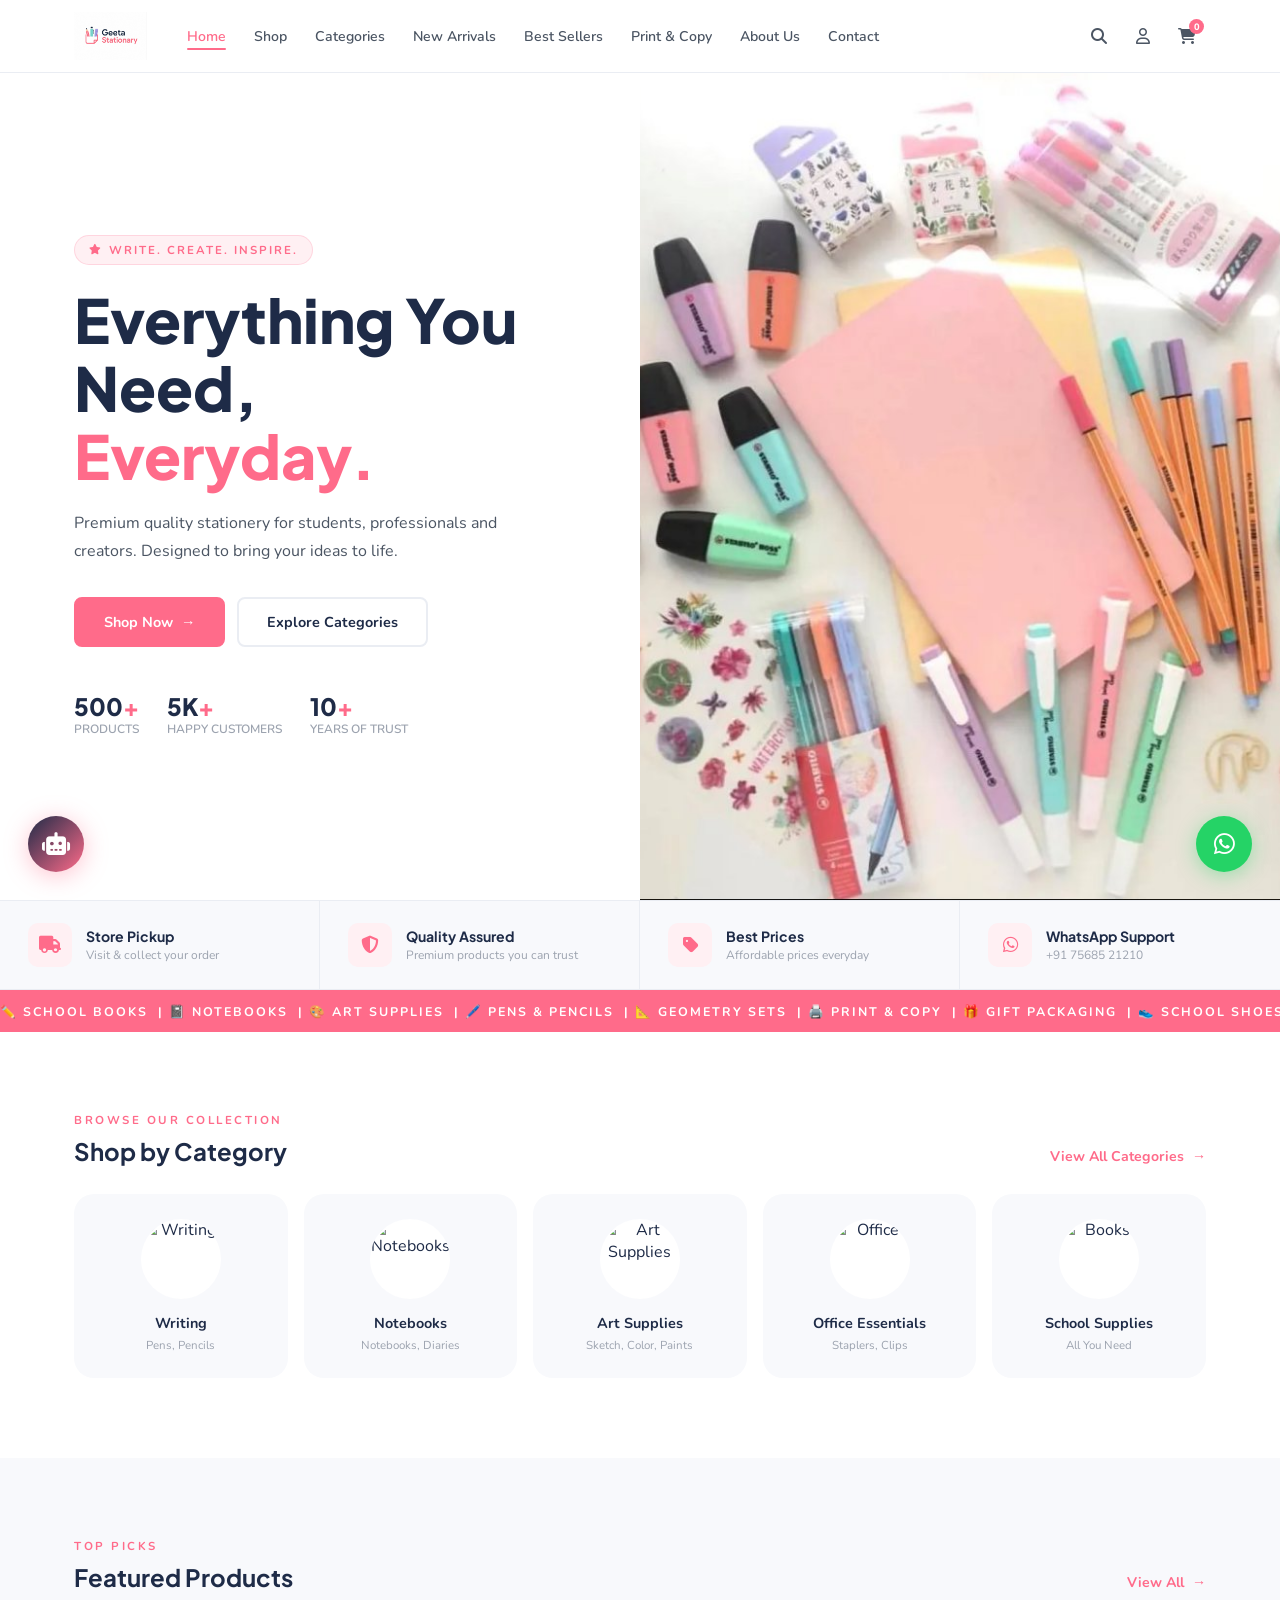
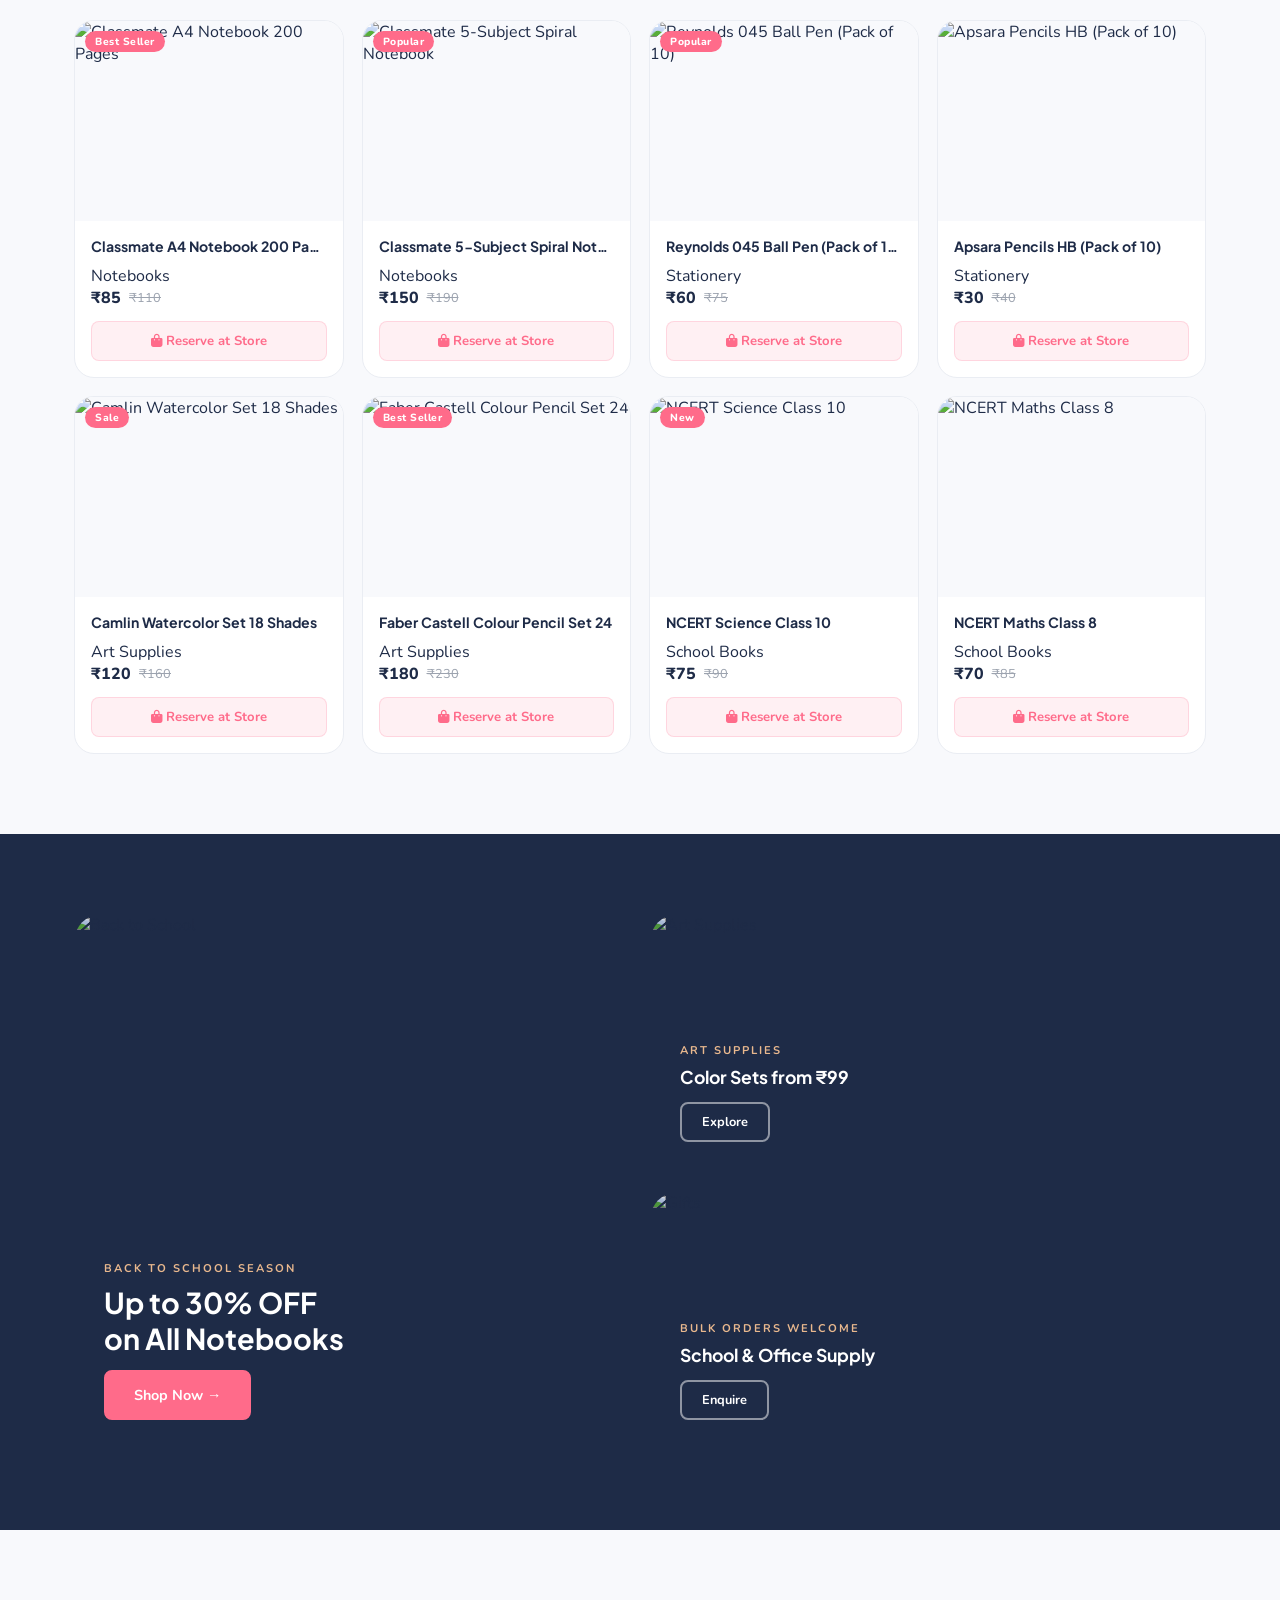
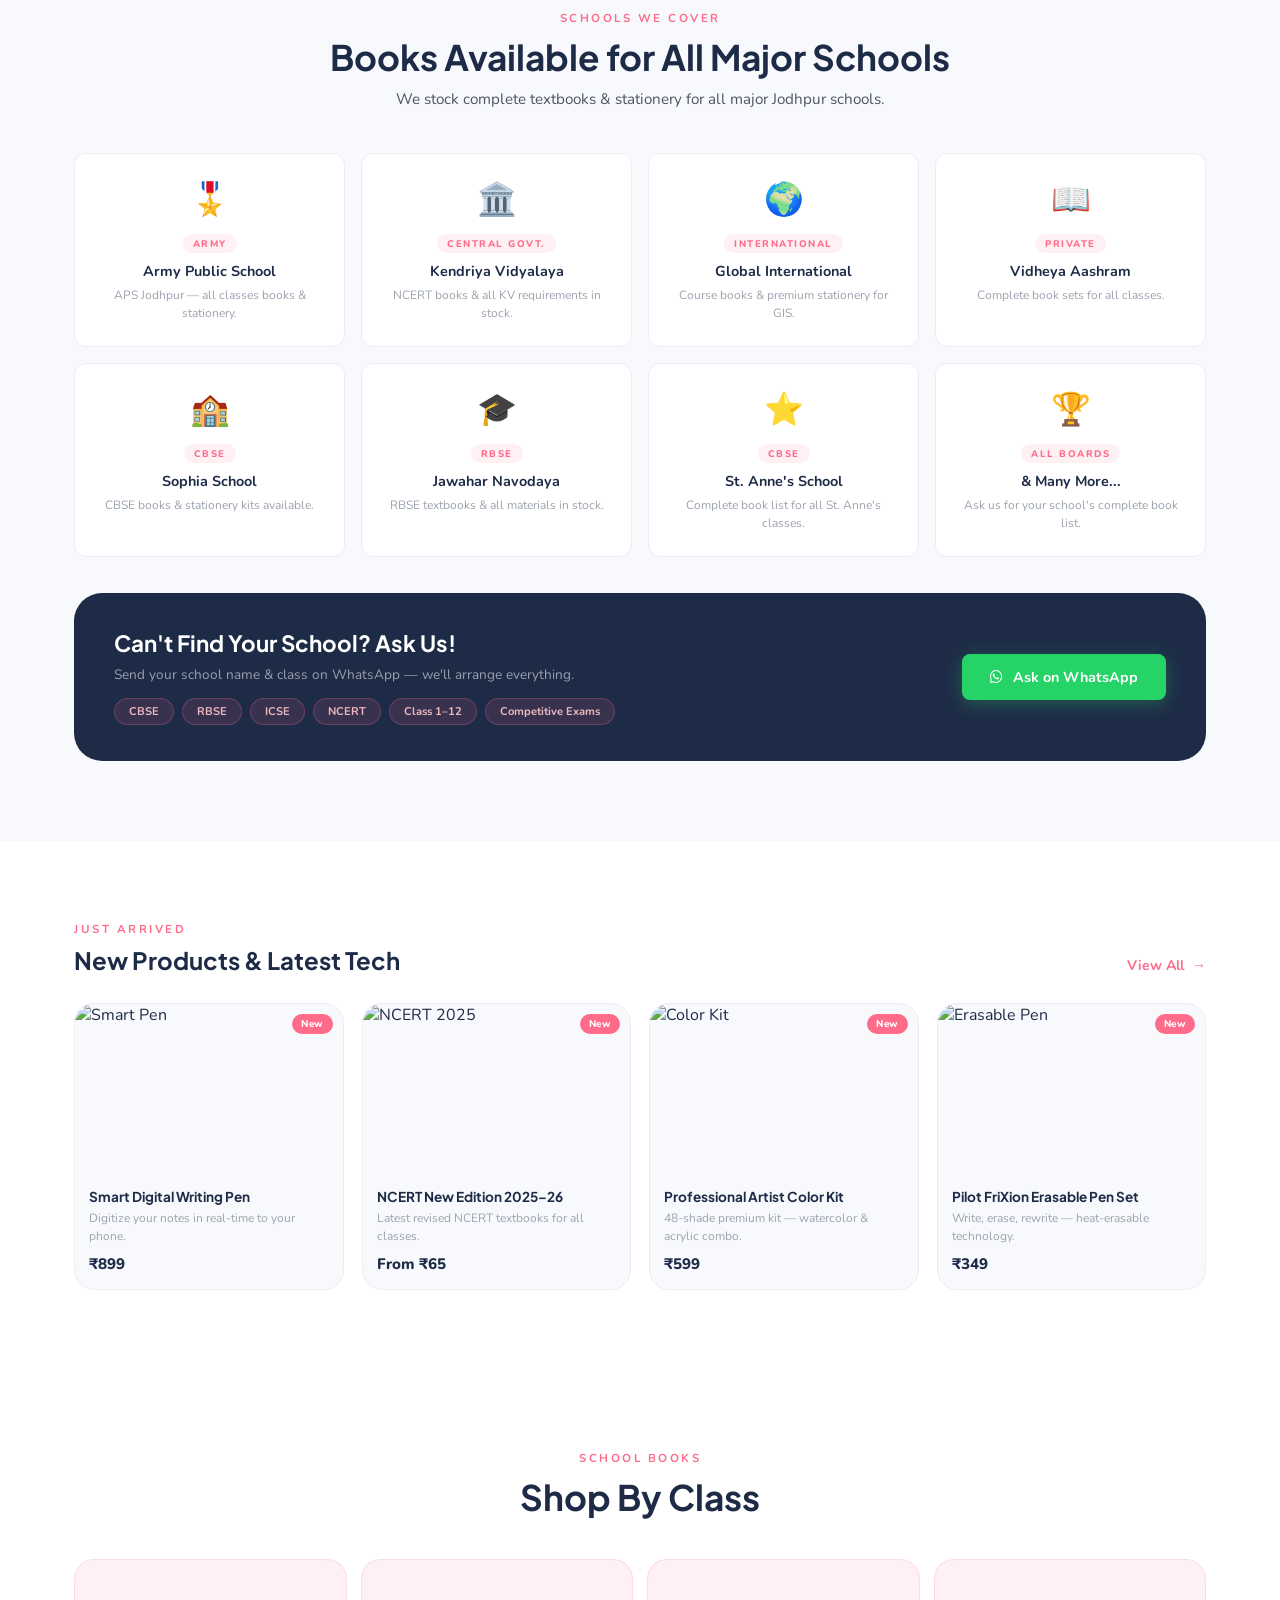
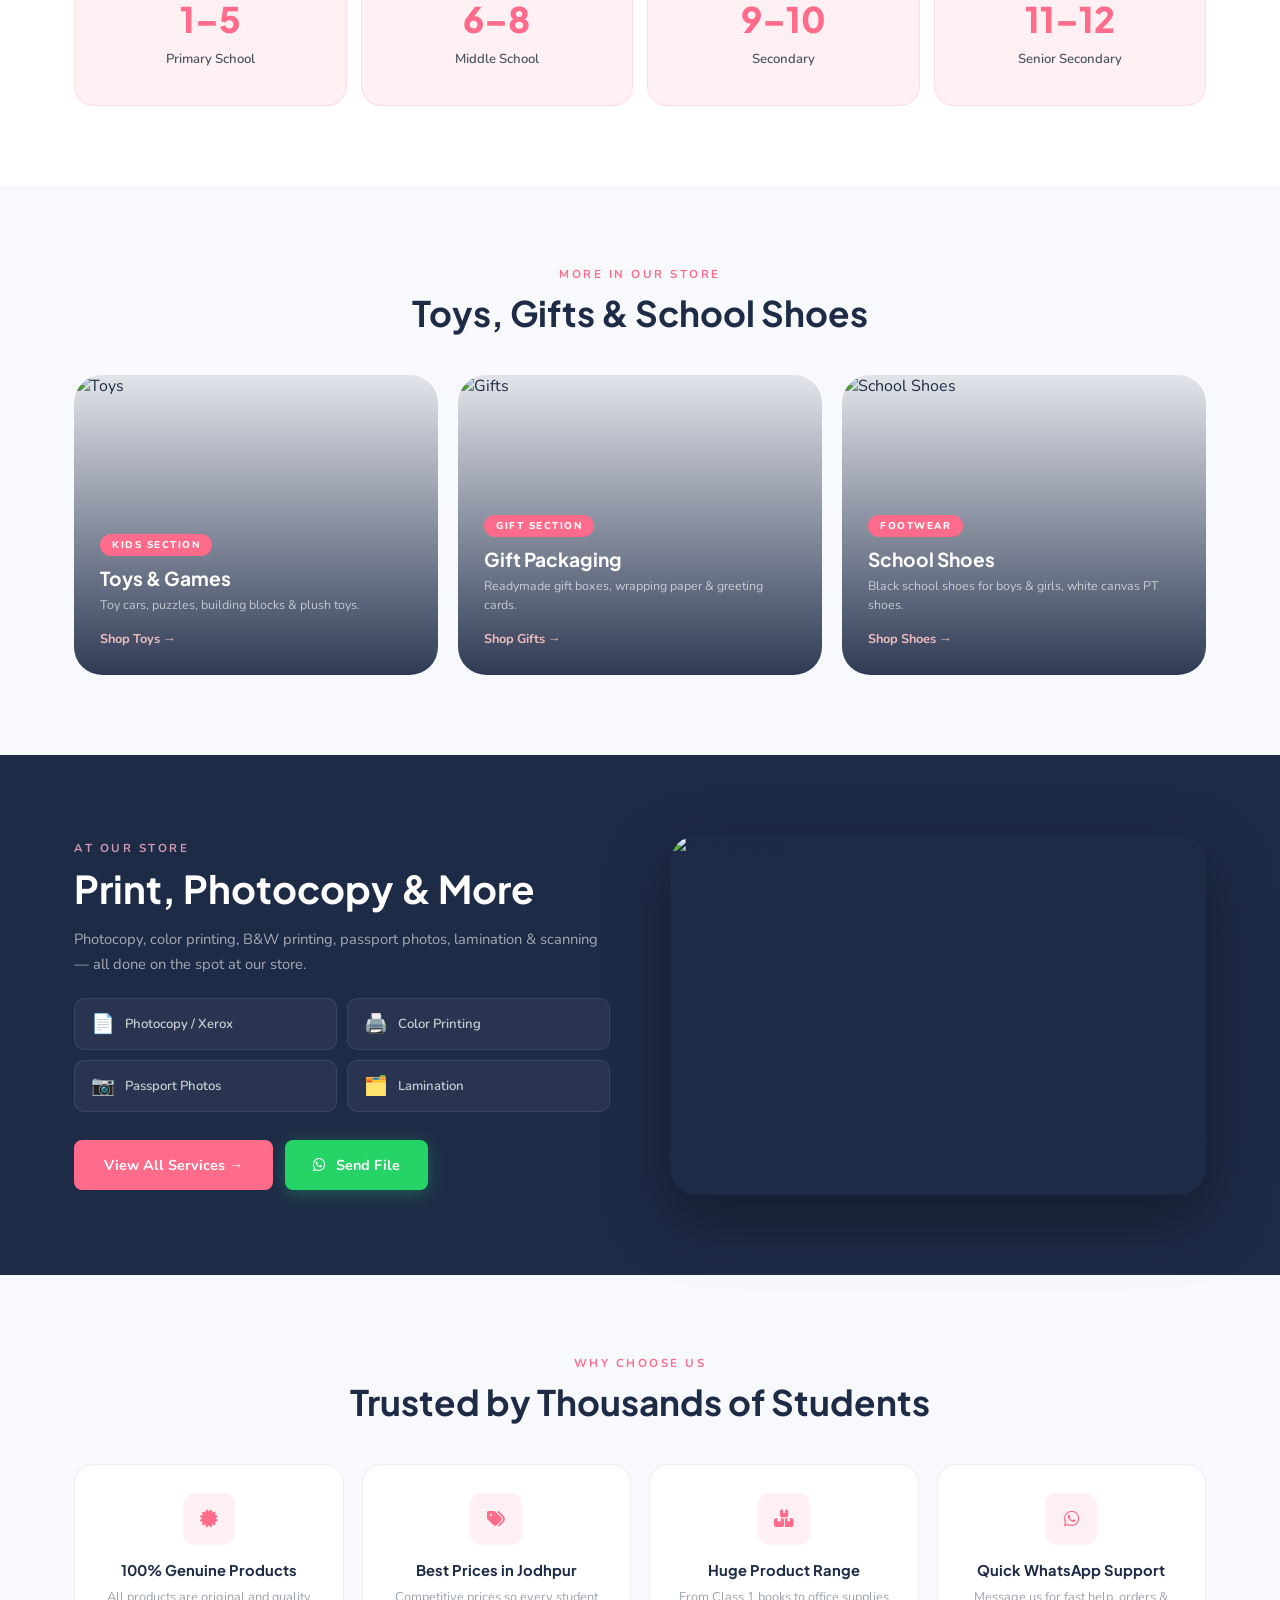
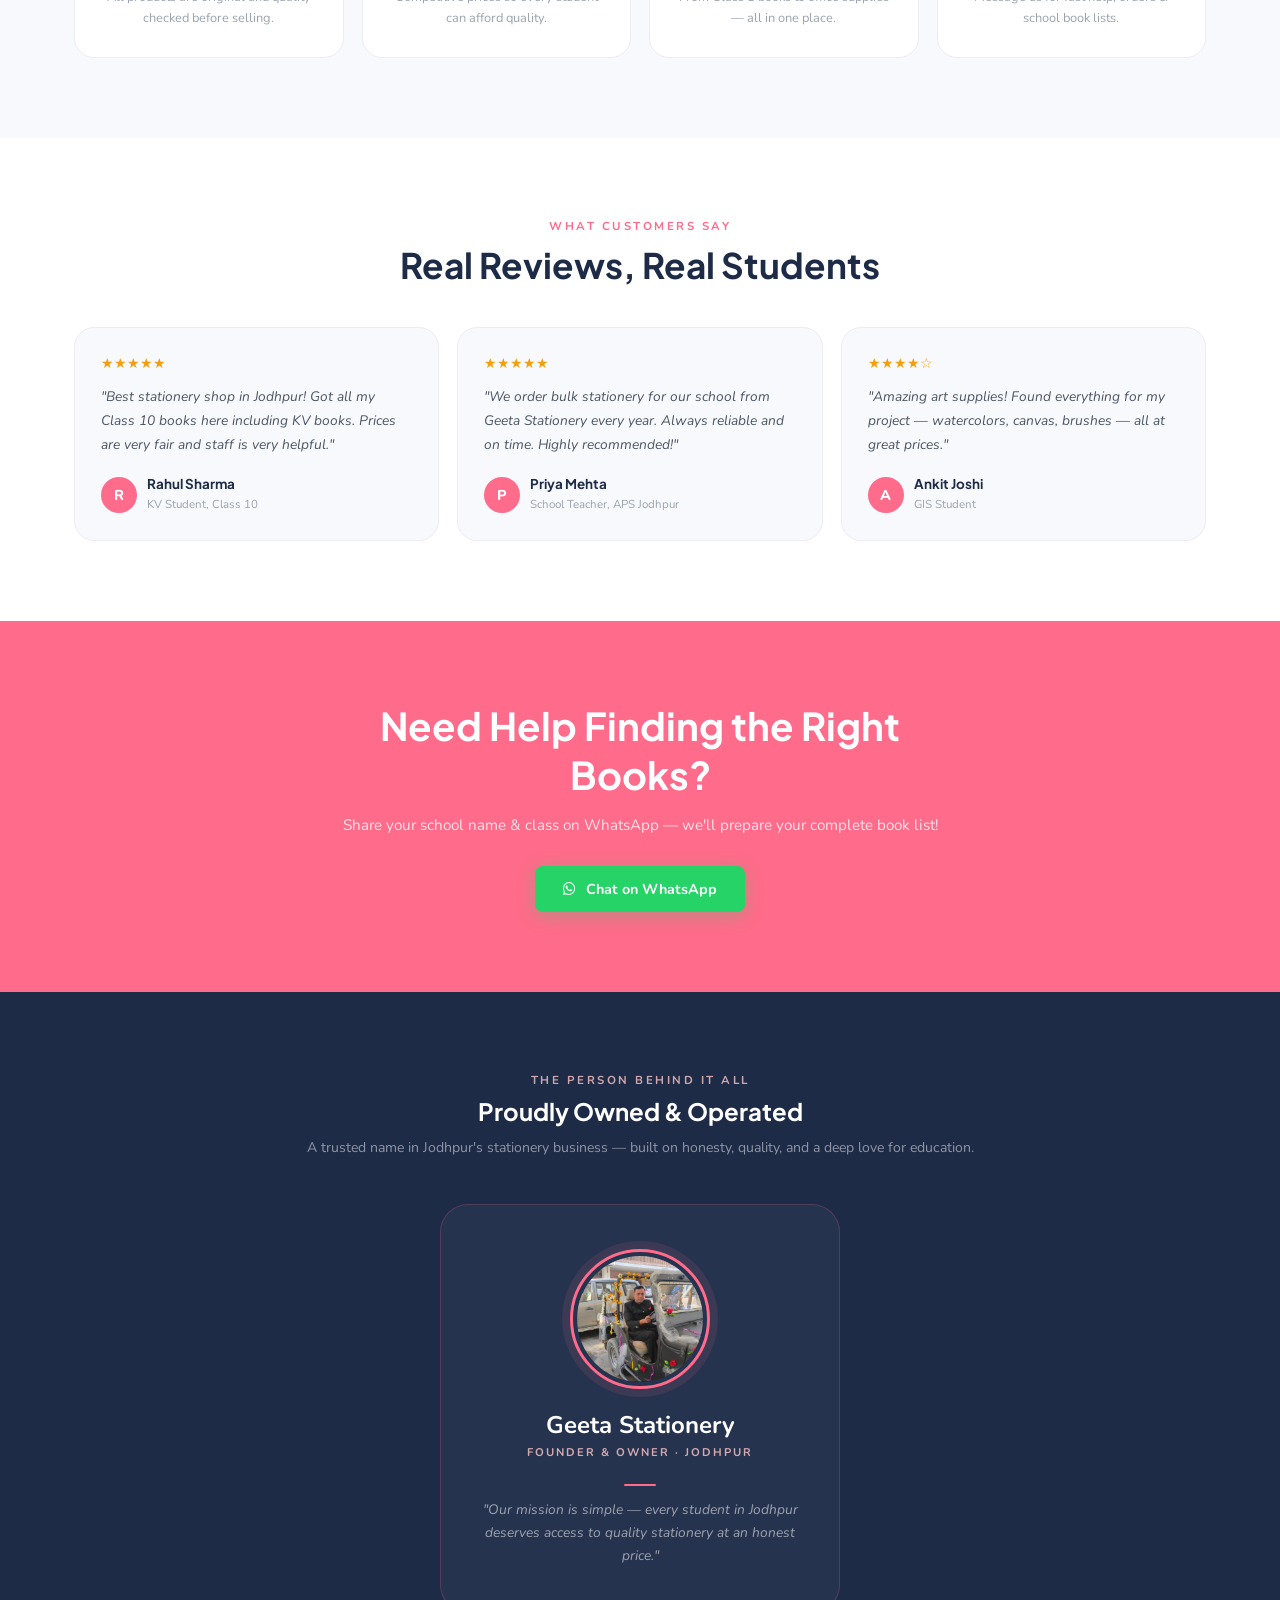
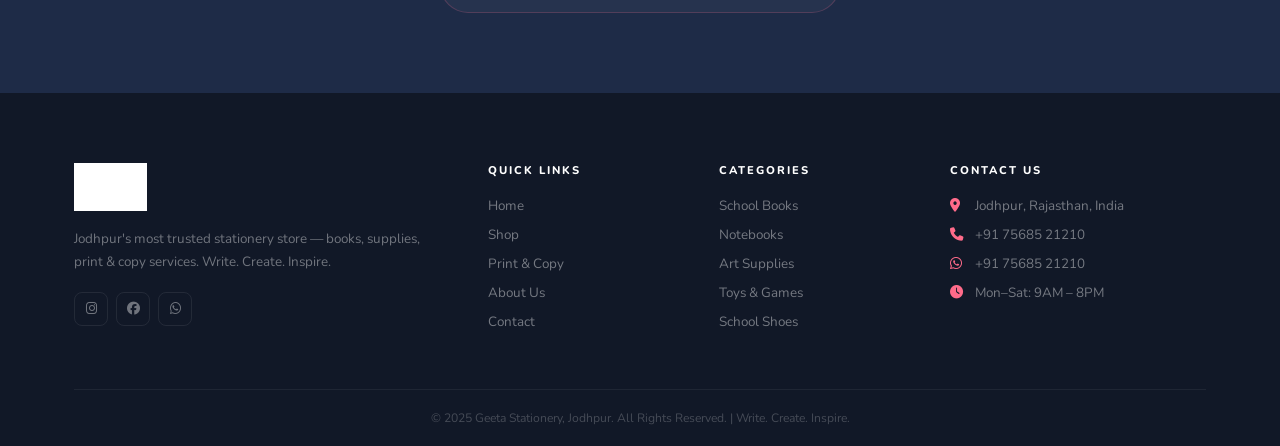
==== commit a2f397ad: "theme home pg" ====
--- a/index.html
+++ b/index.html
@@ -74,7 +74,7 @@
     </div>
   </div>
   <div class="hero-right">
-    <img src="https://images.unsplash.com/photo-1586281380349-632531db7ed4?w=900&q=85" alt="Stationery Collection"/>
+    <img src="images/hero-stationery.png" alt="Stationery Collection"/>
   </div>
 </section>
 
--- a/css/style.css
+++ b/css/style.css
@@ -170,10 +170,14 @@
 }
 .hero-right::before {
   content: ''; position: absolute; width: 500px; height: 500px; border-radius: 50%;
-  background: radial-gradient(circle, rgba(255,107,138,0.15) 0%, transparent 70%);
+  background: radial-gradient(circle, rgba(255,107,138,0.12) 0%, transparent 70%);
   top: 50%; left: 50%; transform: translate(-50%,-50%);
 }
-.hero-right img { position: relative; z-index: 1; max-height: 80vh; object-fit: contain; padding: 40px; }
+.hero-right img {
+  position: absolute; inset: 0; z-index: 1;
+  width: 100%; height: 100%; object-fit: cover; object-position: center;
+  padding: 0;
+}
 
 /* TRUST BAR */
 .trust-bar { background: var(--off-white); border-top: 1px solid var(--border); border-bottom: 1px solid var(--border); }
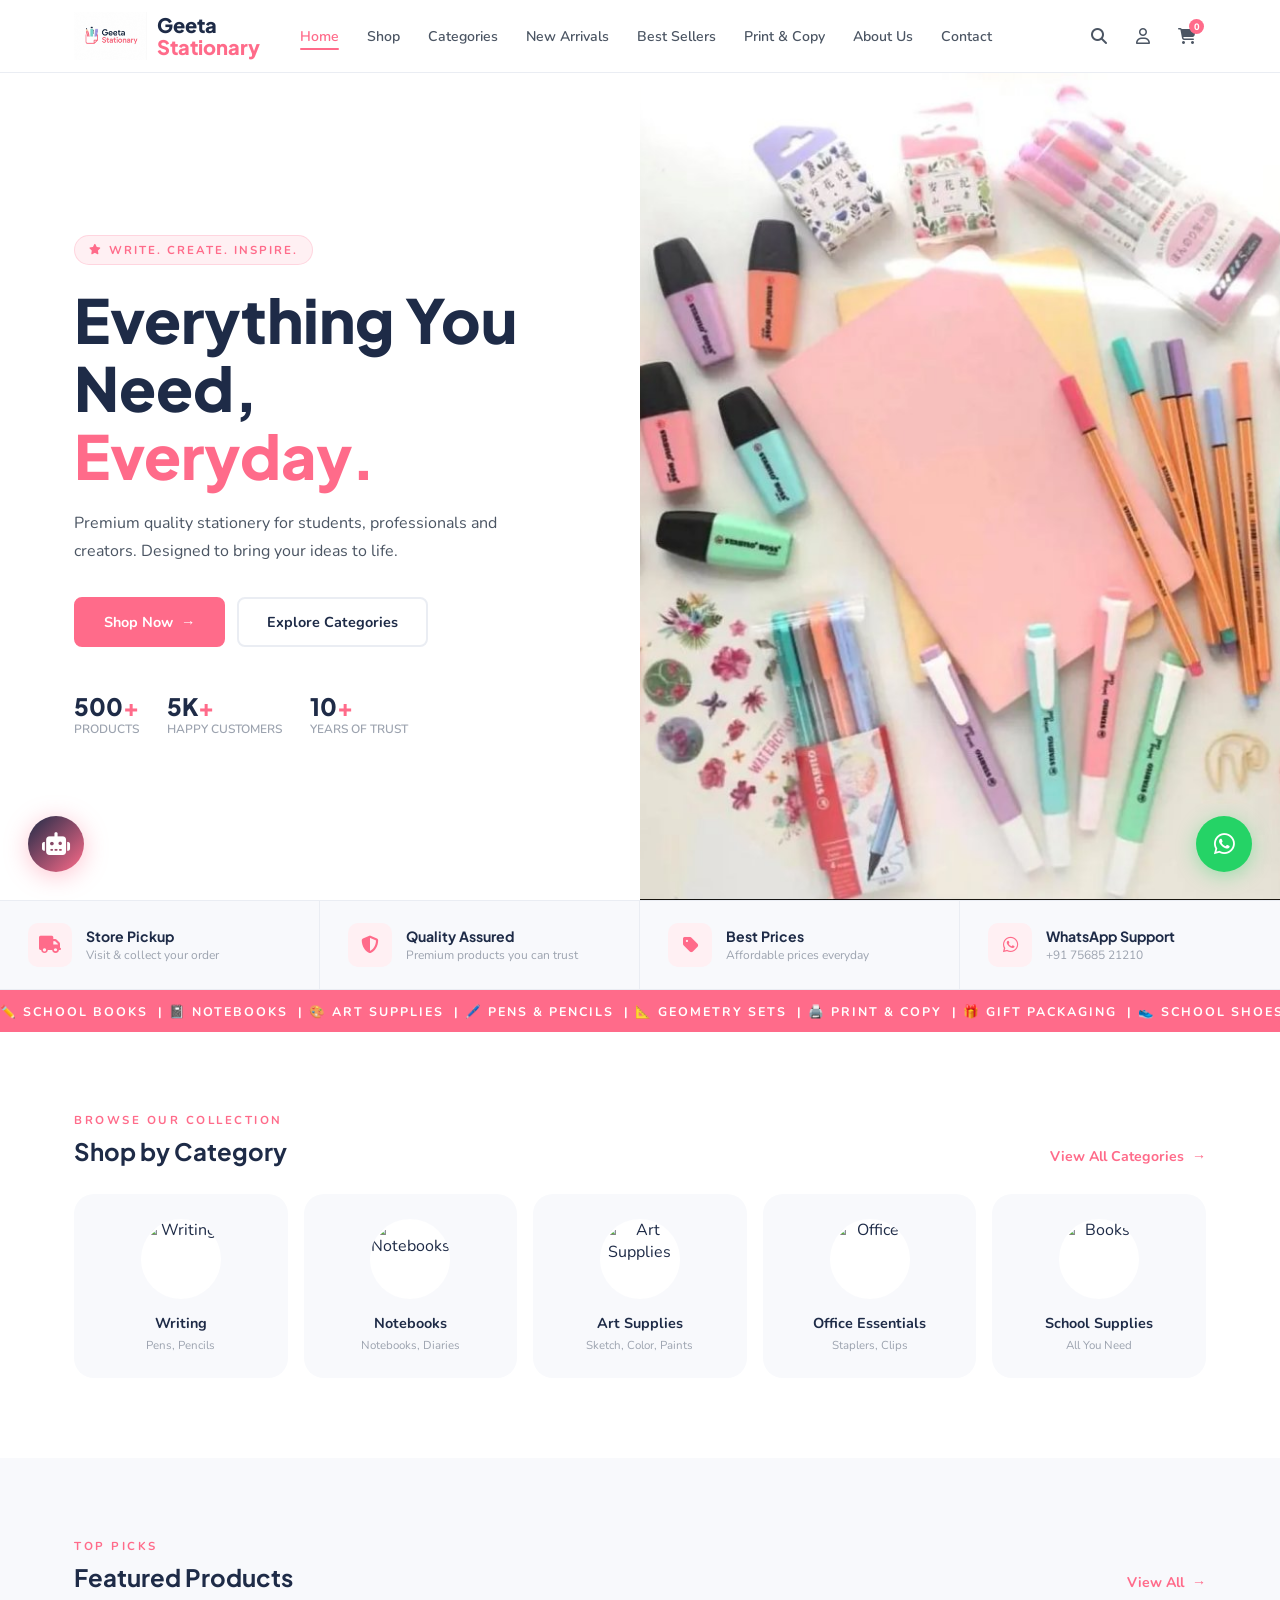
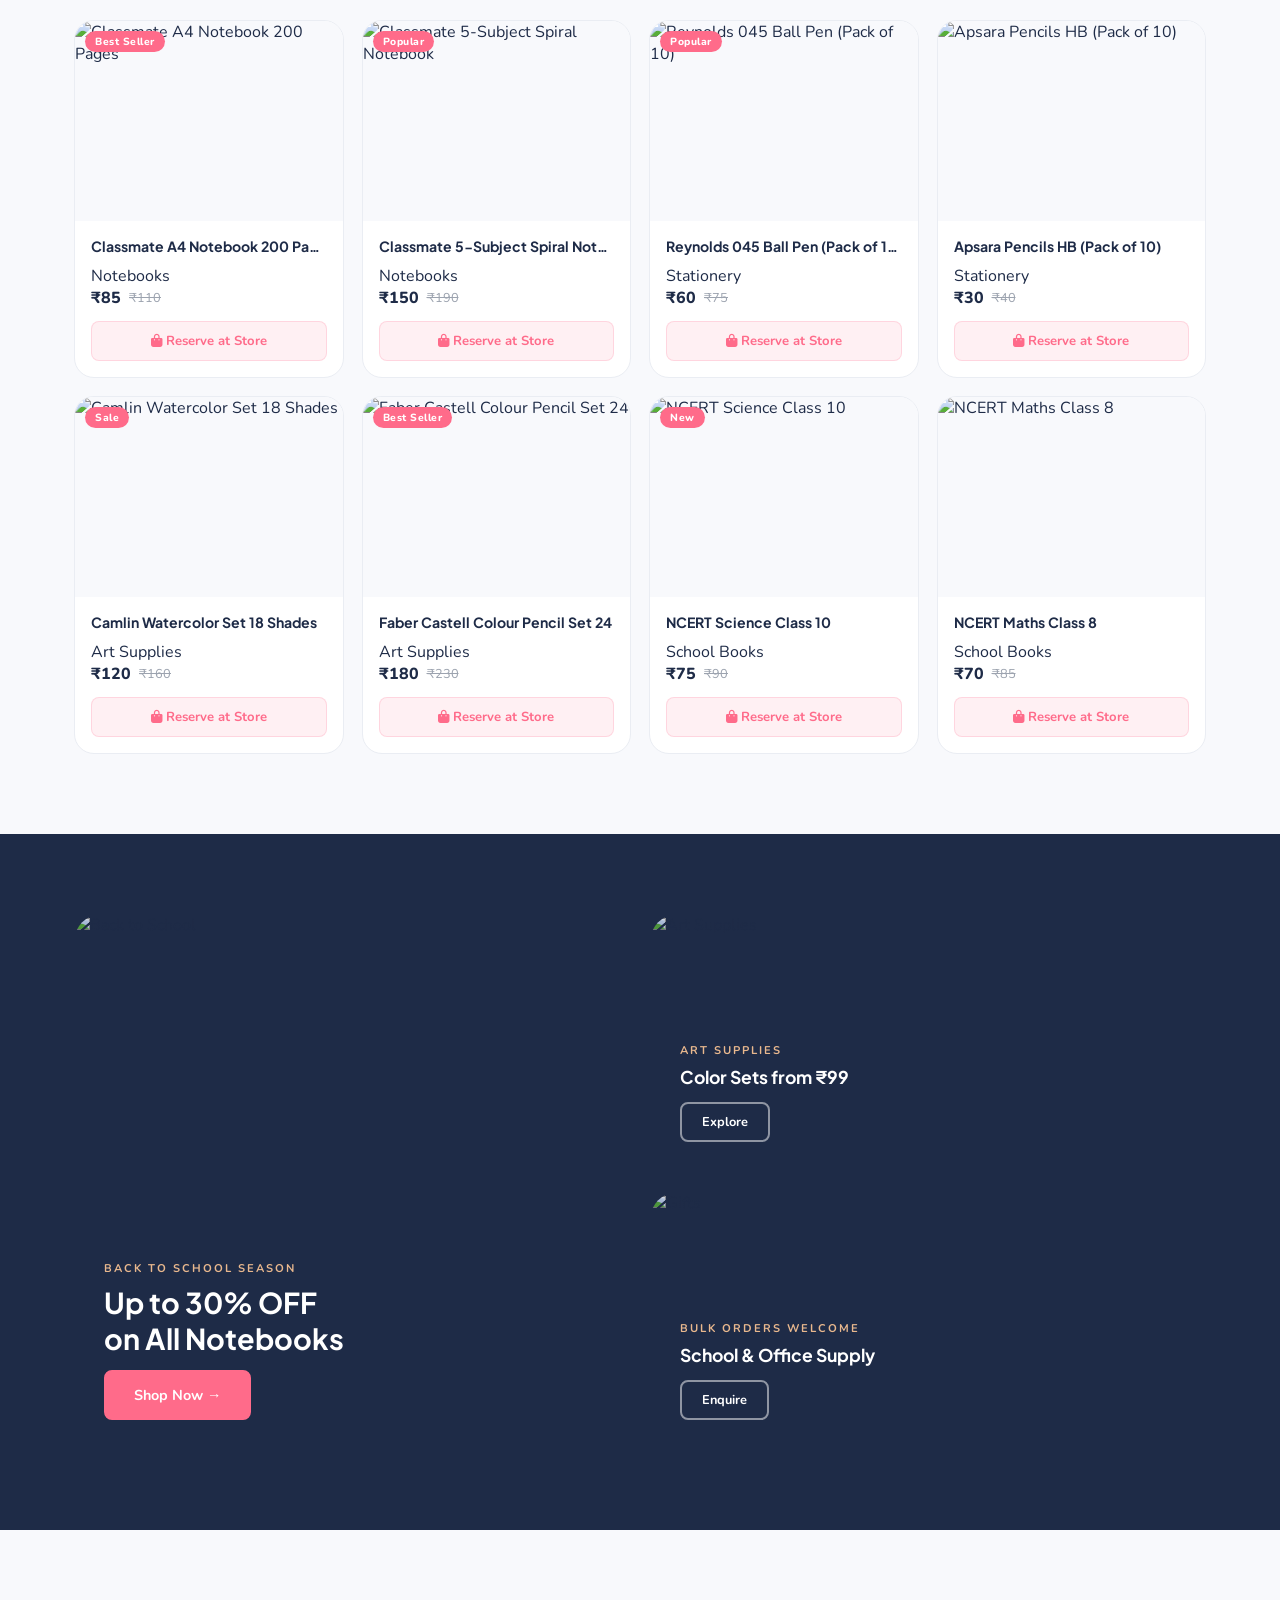
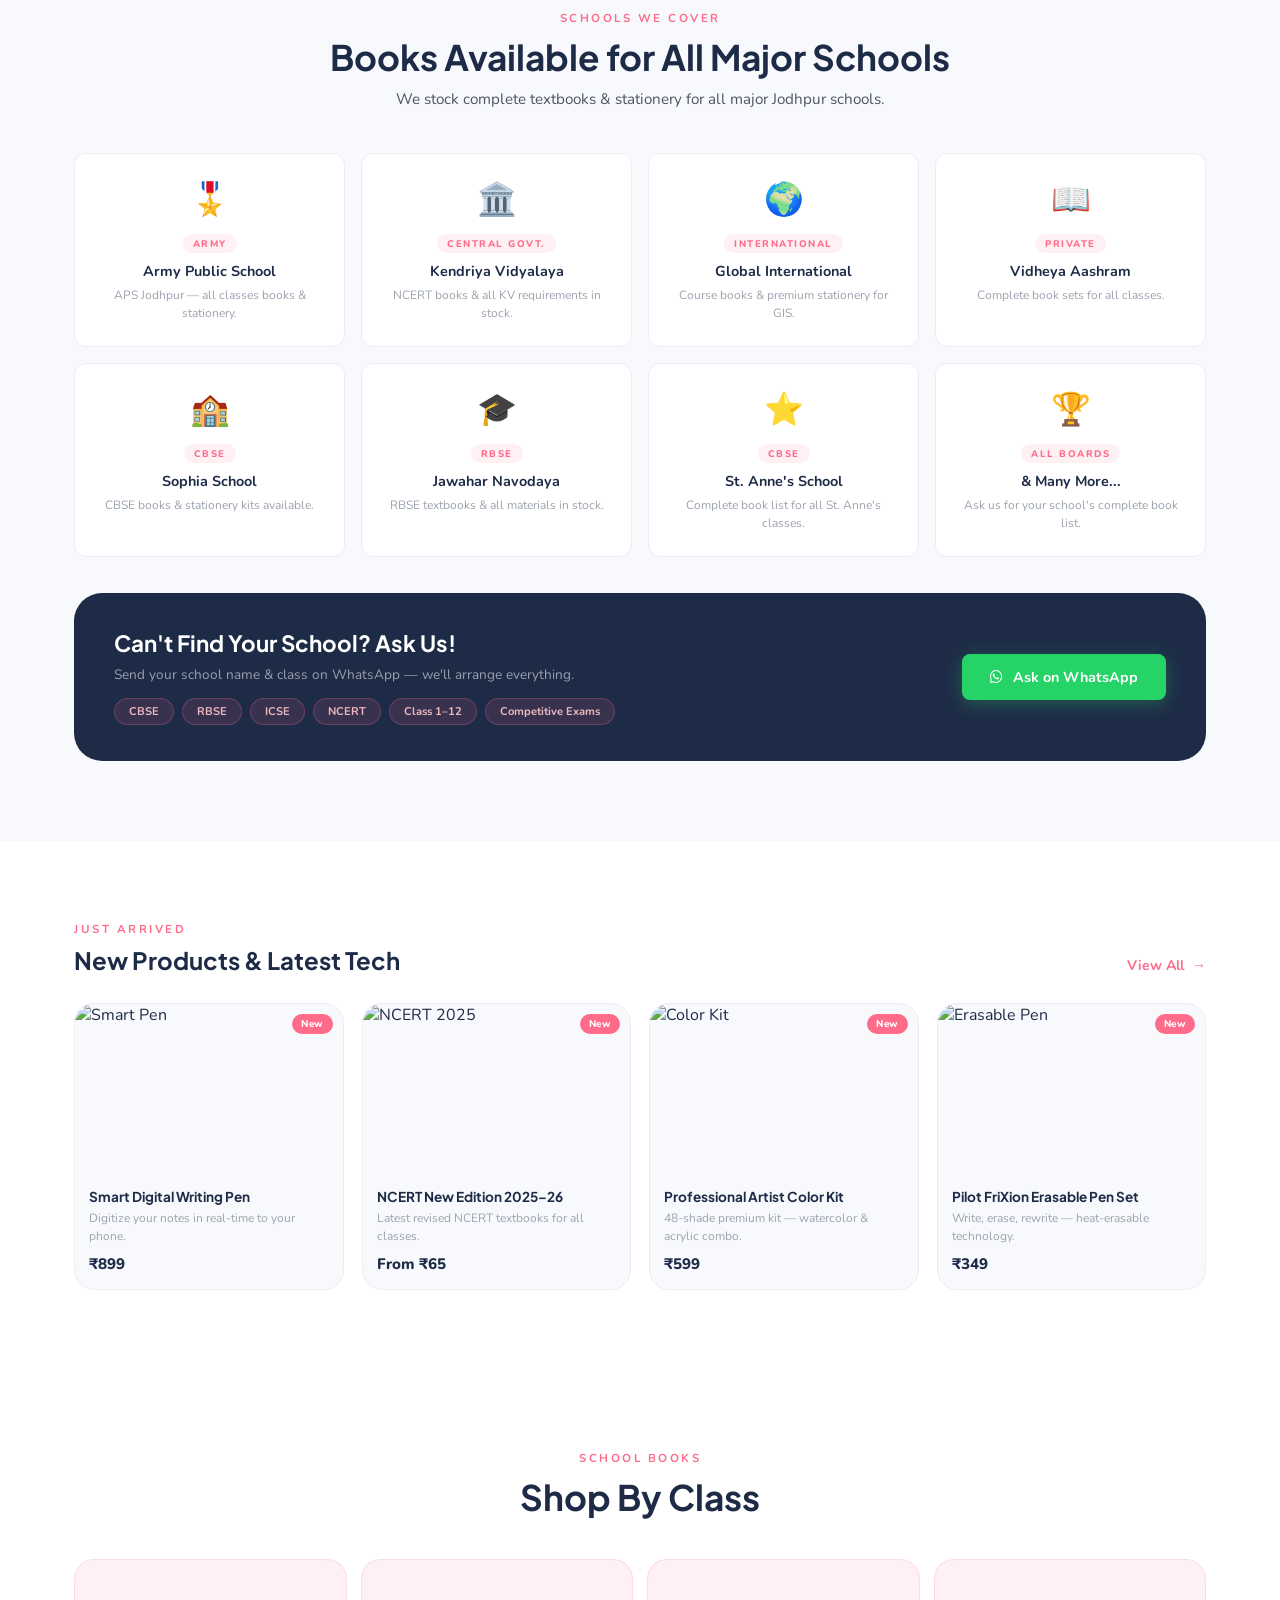
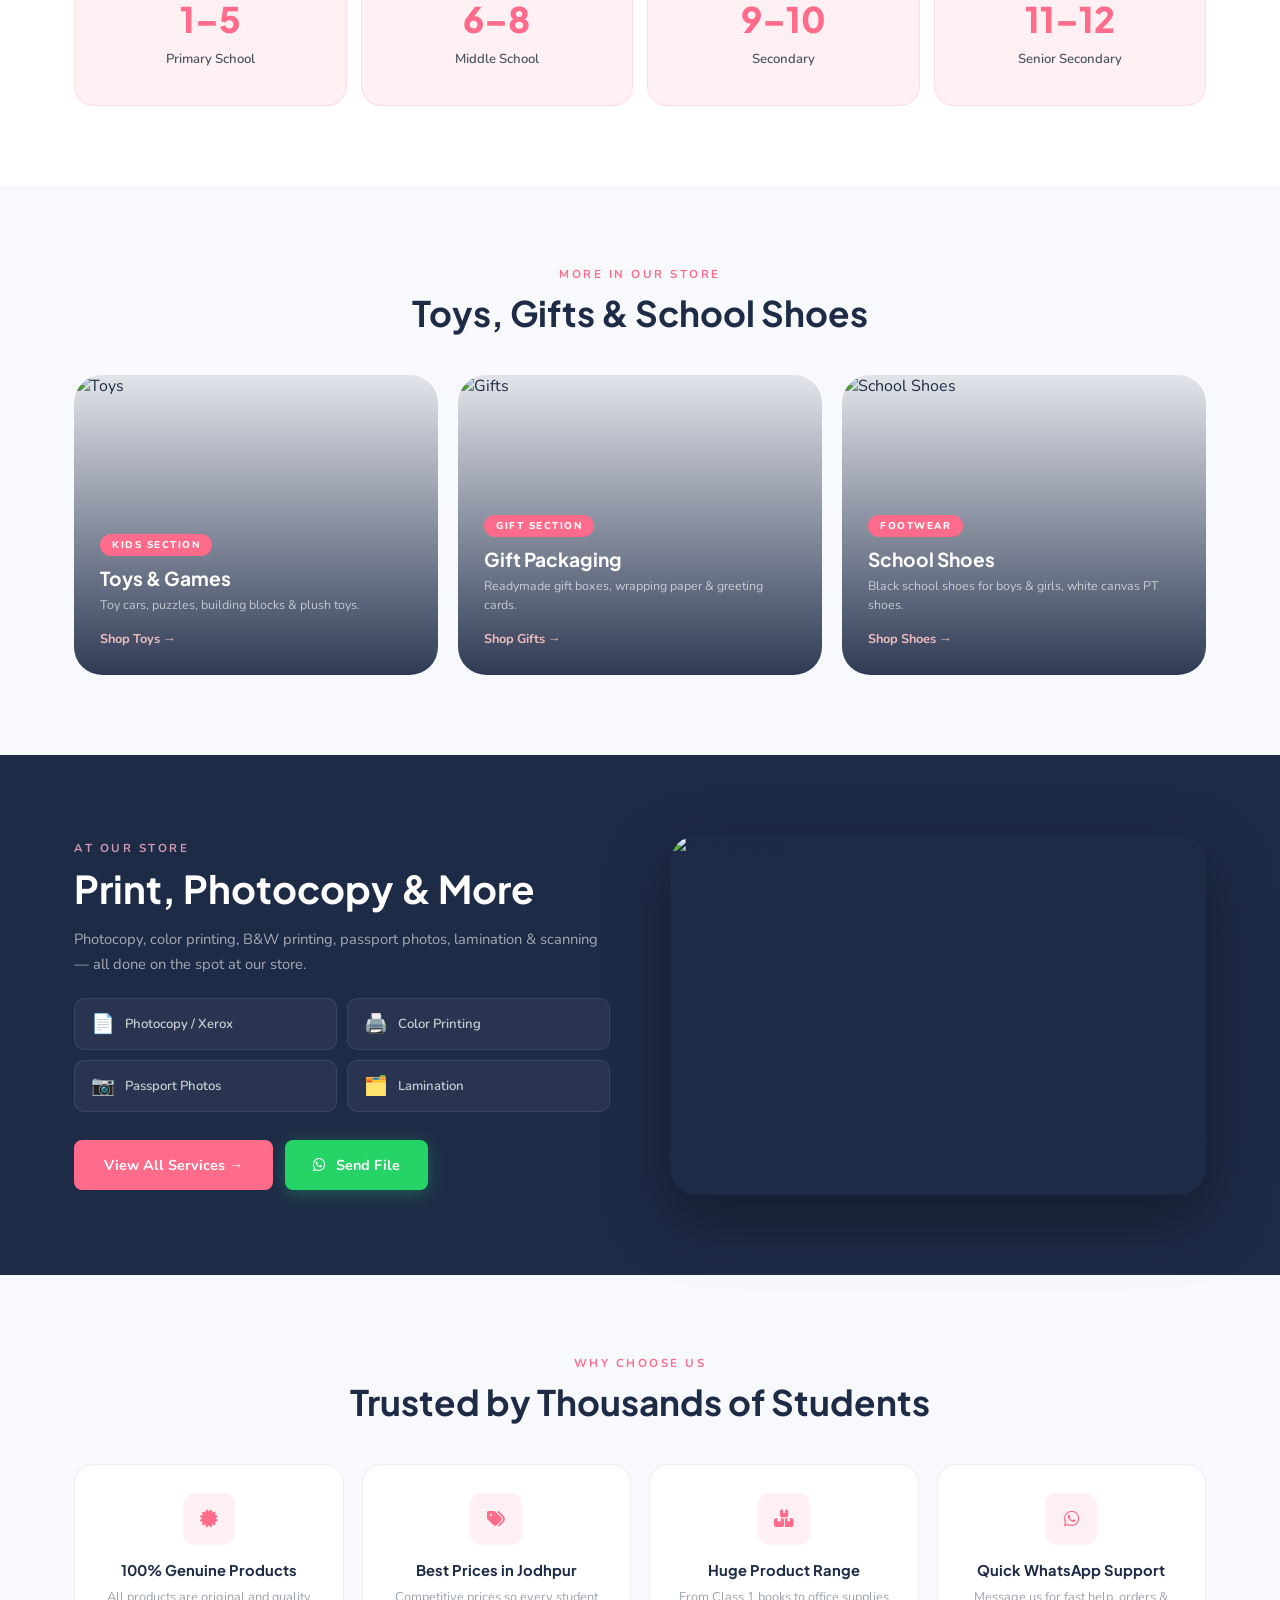
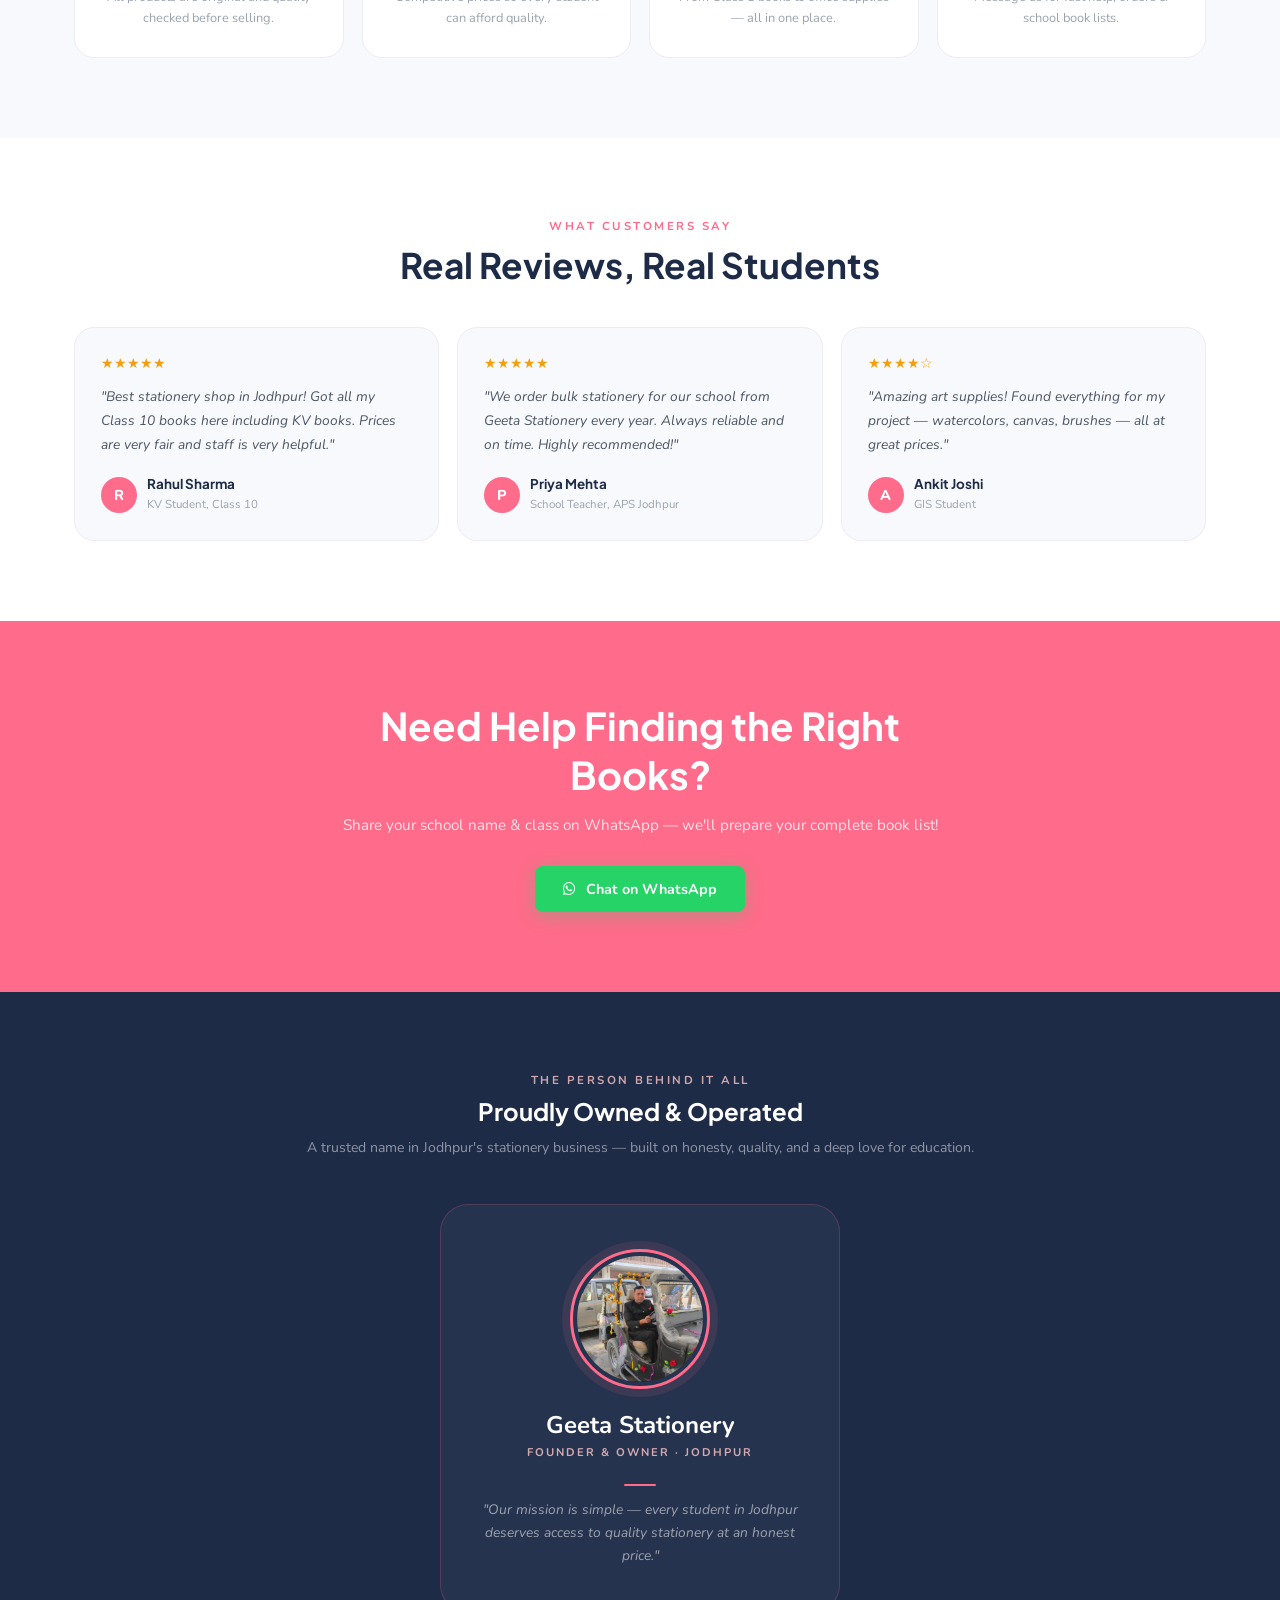
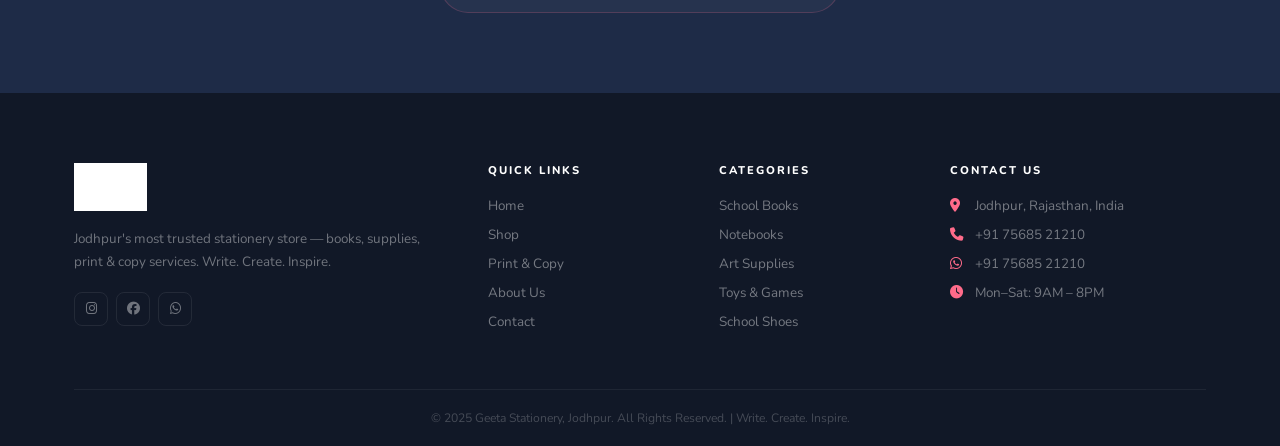
==== commit 81ed96e3: "Add files via upload" ====
--- a/index.html
+++ b/index.html
@@ -18,6 +18,10 @@
   <div class="nav-container">
     <a href="index.html" class="nav-logo">
       <img src="images/logo-new.png" alt="Geeta Stationery"/>
+      <div class="nav-logo-text">
+        <span>Geeta</span>
+        <span>Stationary</span>
+      </div>
     </a>
     <nav class="nav-links" id="navLinks">
       <a href="index.html" class="active">Home</a>
--- a/css/style.css
+++ b/css/style.css
@@ -99,8 +99,11 @@
   max-width: 1180px; margin: 0 auto; padding: 0 24px;
   display: flex; align-items: center; gap: 40px; height: 72px;
 }
-.nav-logo { display: flex; align-items: center; flex-shrink: 0; }
+.nav-logo { display: flex; align-items: center; gap: 10px; flex-shrink: 0; text-decoration: none; }
 .nav-logo img { height: 48px; width: auto; object-fit: contain; }
+.nav-logo-text { display: flex; flex-direction: column; line-height: 1.1; }
+.nav-logo-text span:first-child { font-family: 'Plus Jakarta Sans', sans-serif; font-size: 1.25rem; font-weight: 800; color: var(--navy); }
+.nav-logo-text span:last-child { font-family: 'Plus Jakarta Sans', sans-serif; font-size: 1.25rem; font-weight: 800; color: var(--pink); }
 .nav-links { display: flex; gap: 28px; align-items: center; flex: 1; }
 .nav-links a {
   font-weight: 600; color: var(--text-mid); font-size: 0.88rem;
